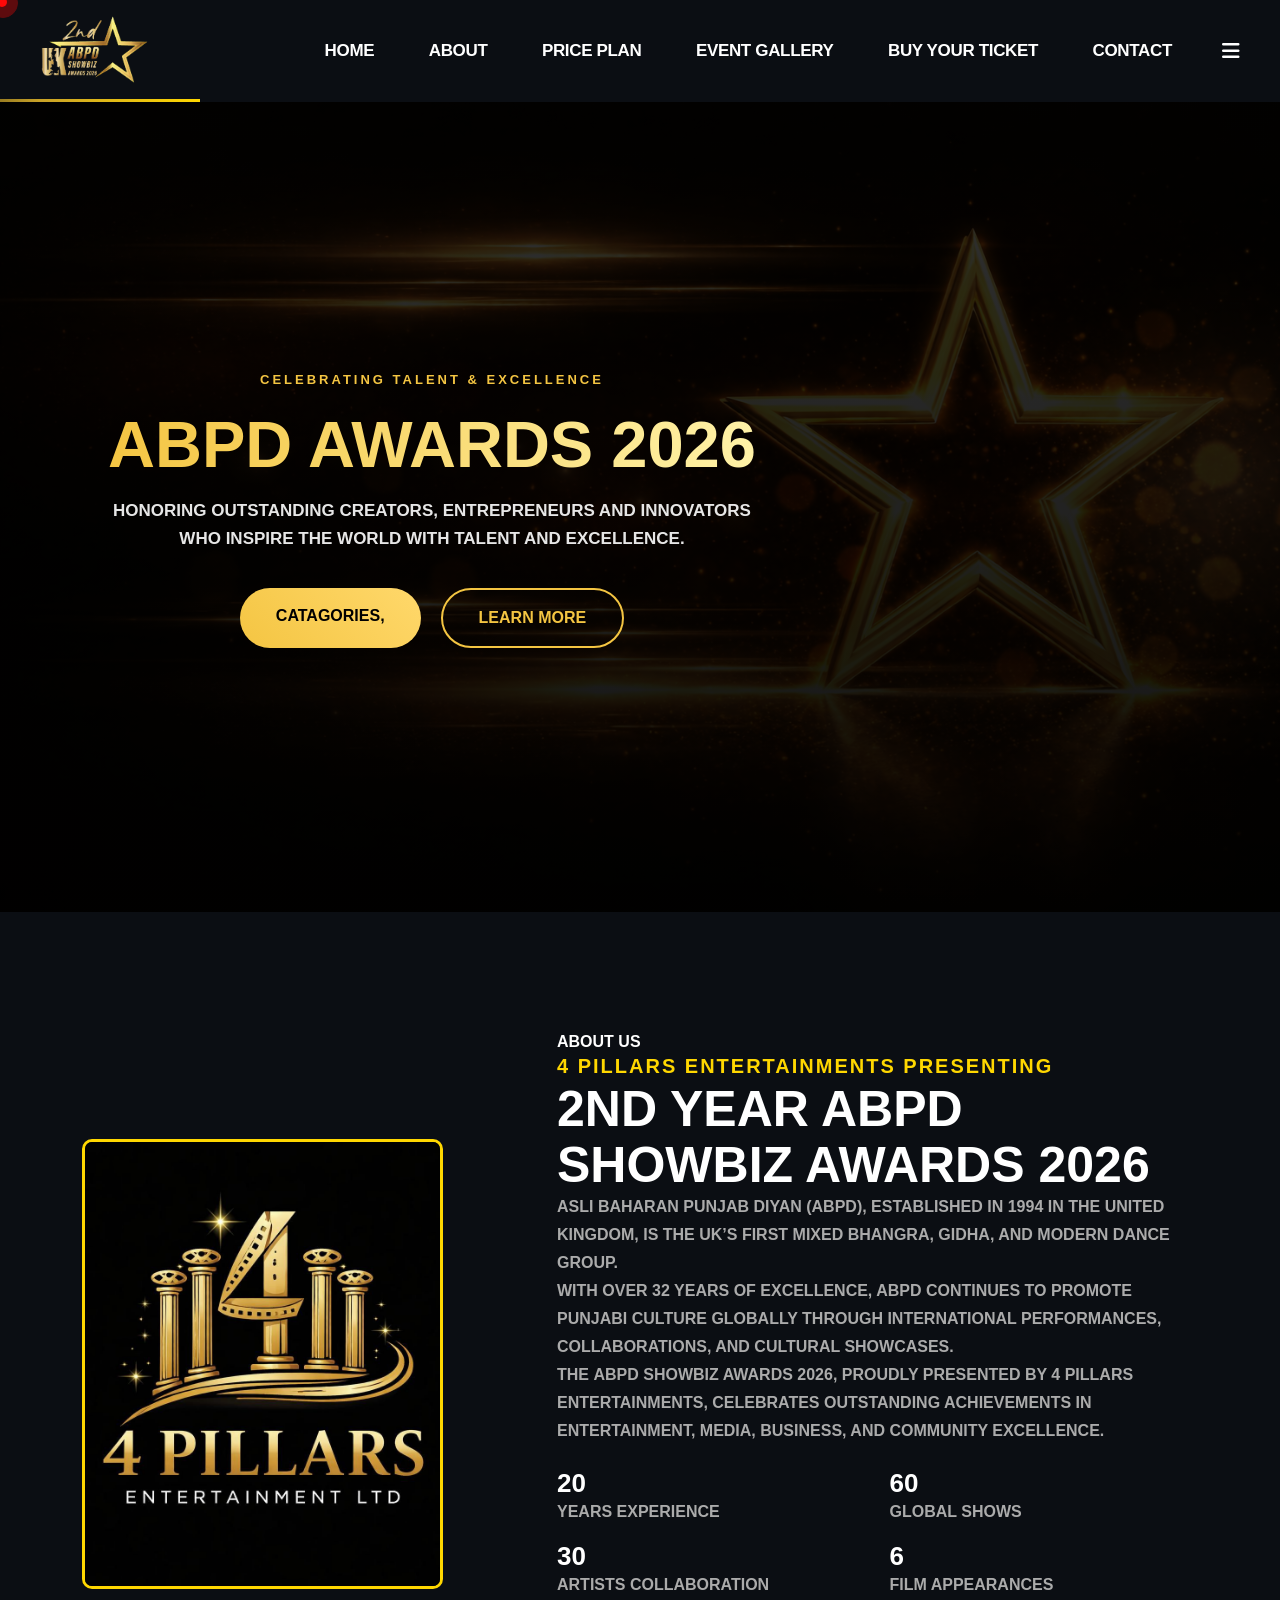
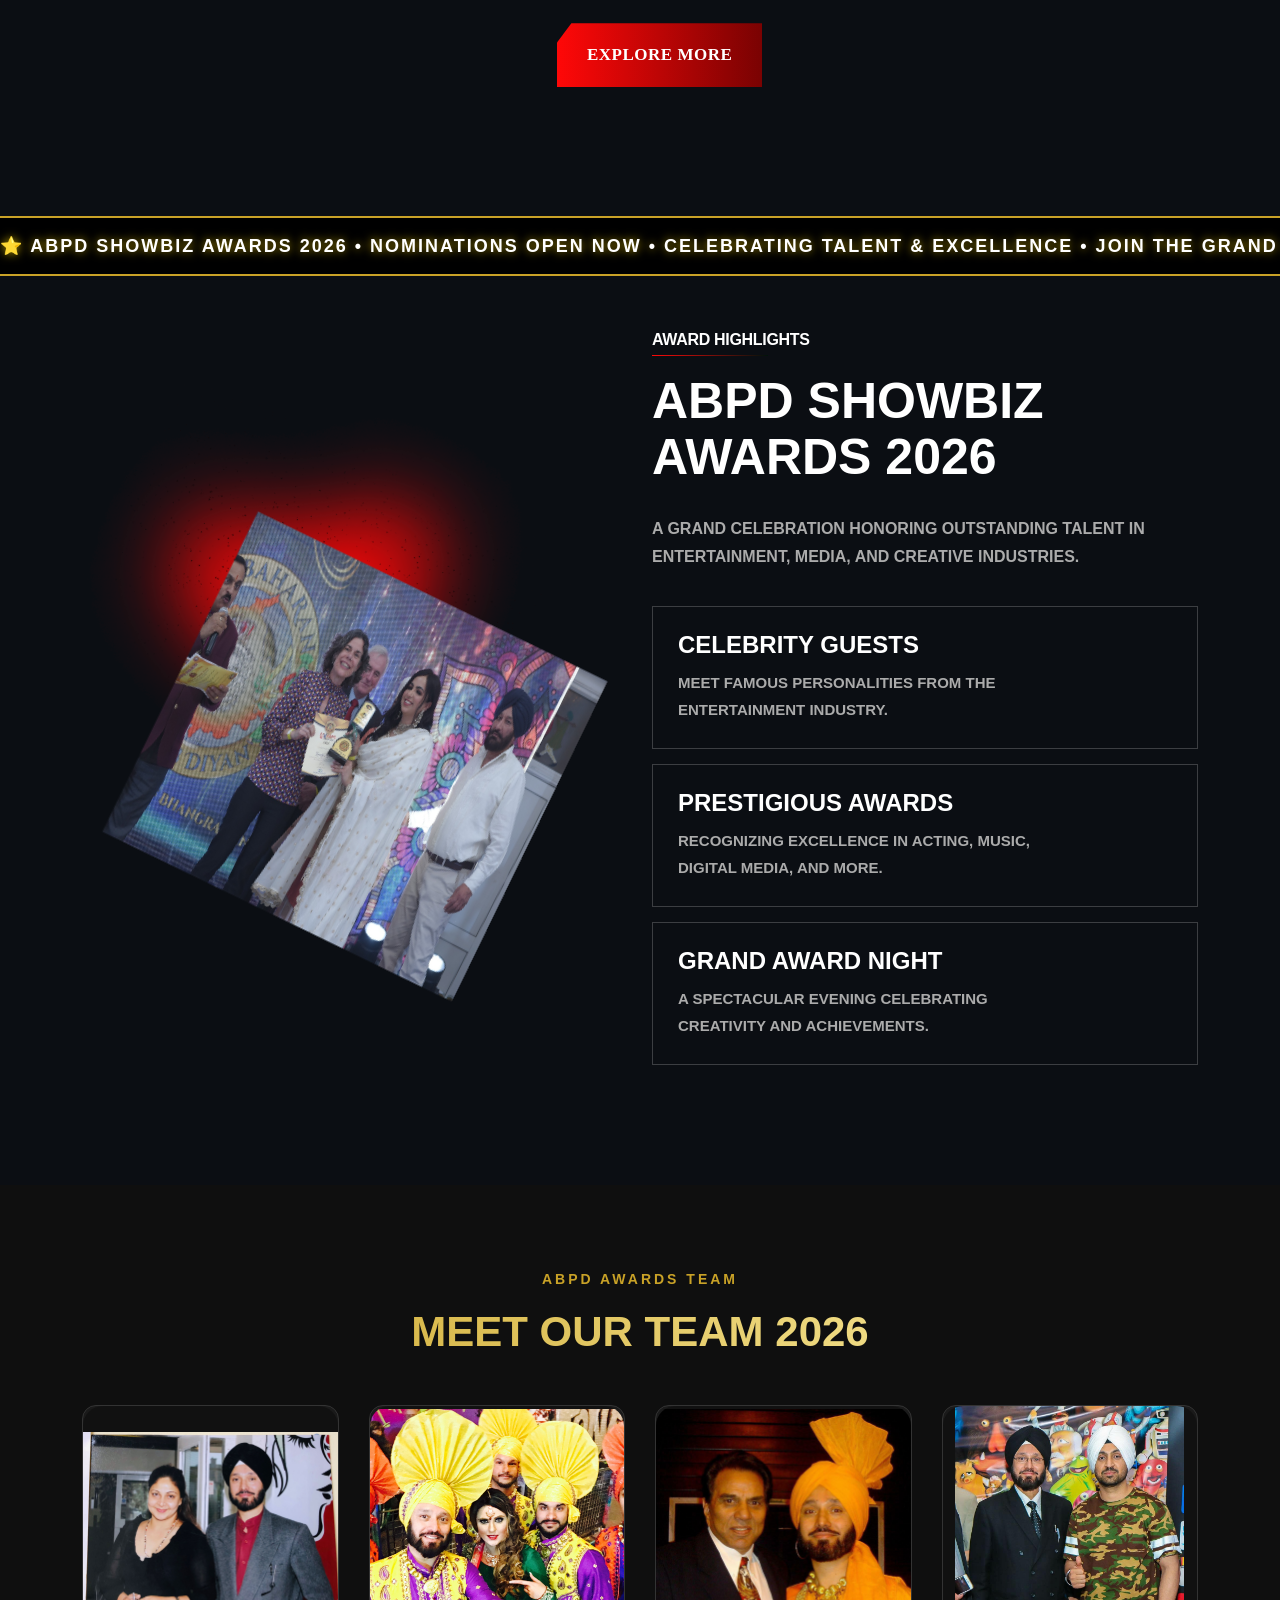
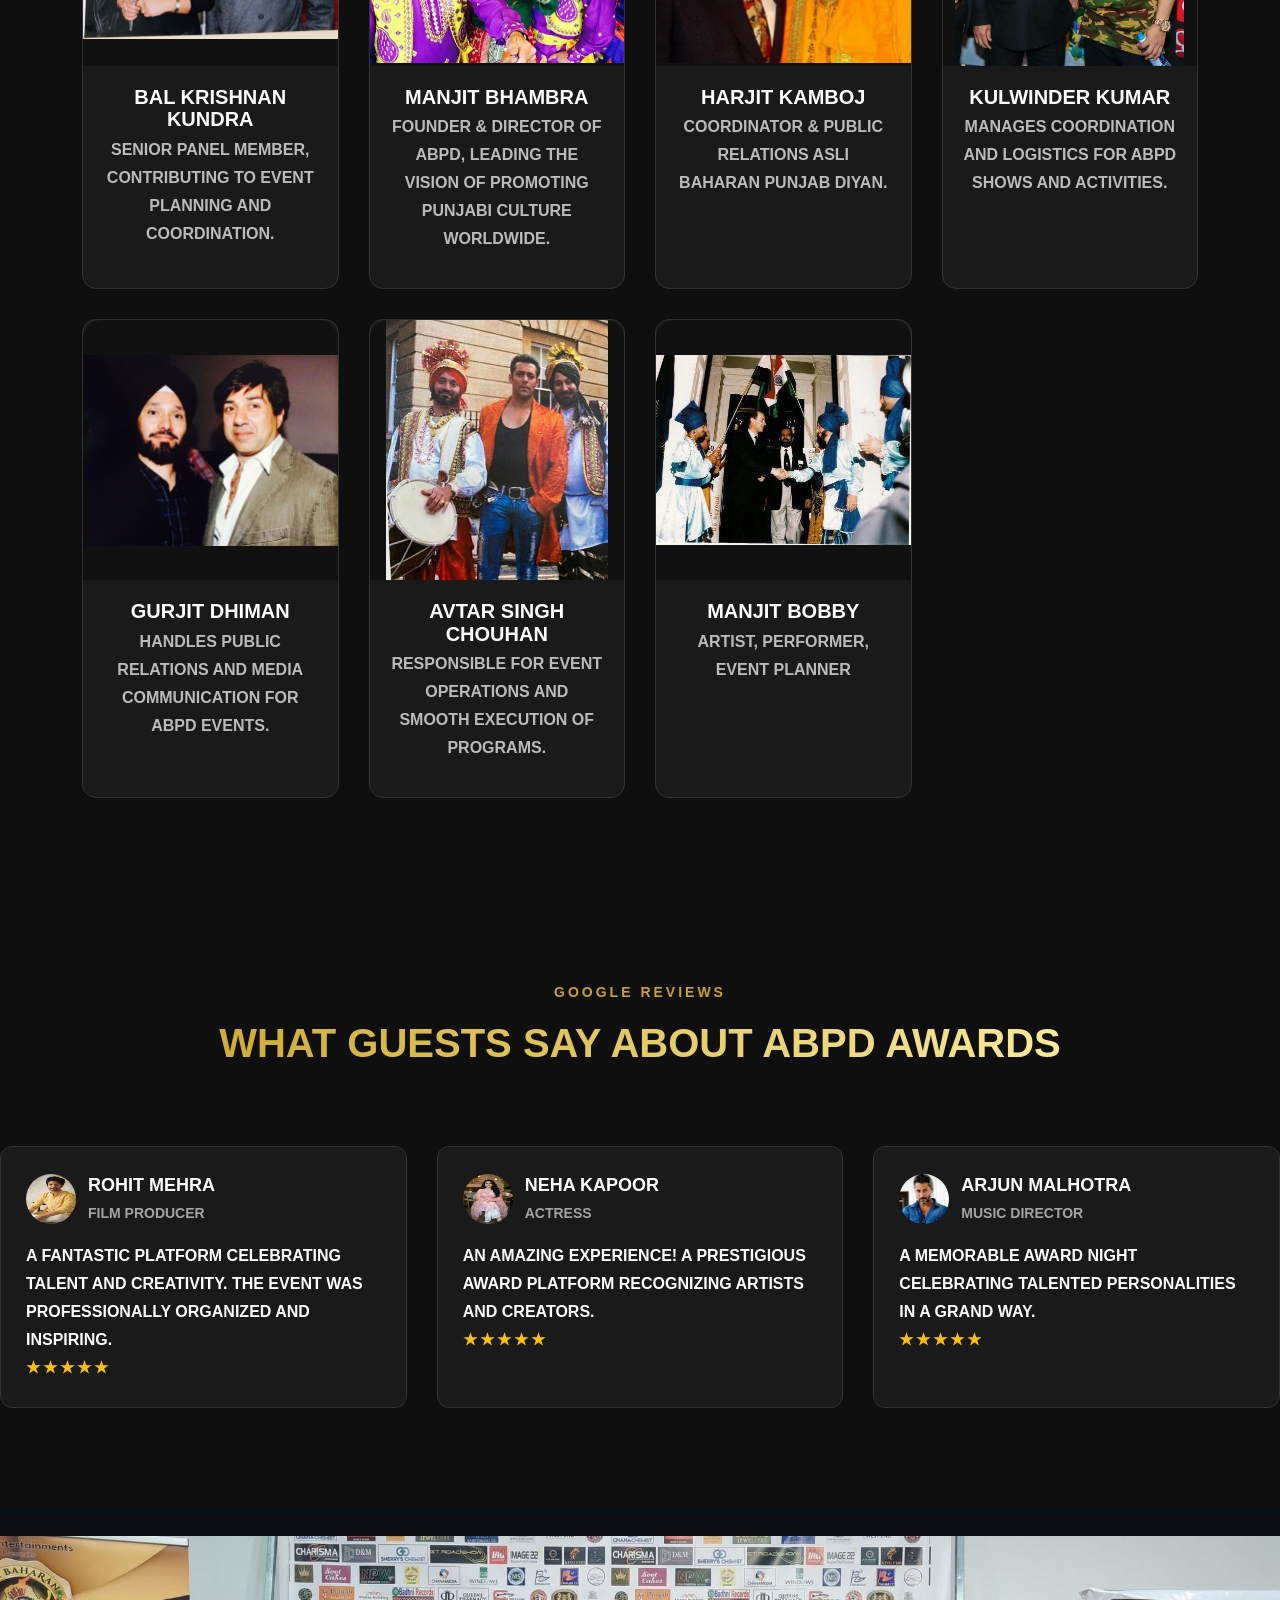
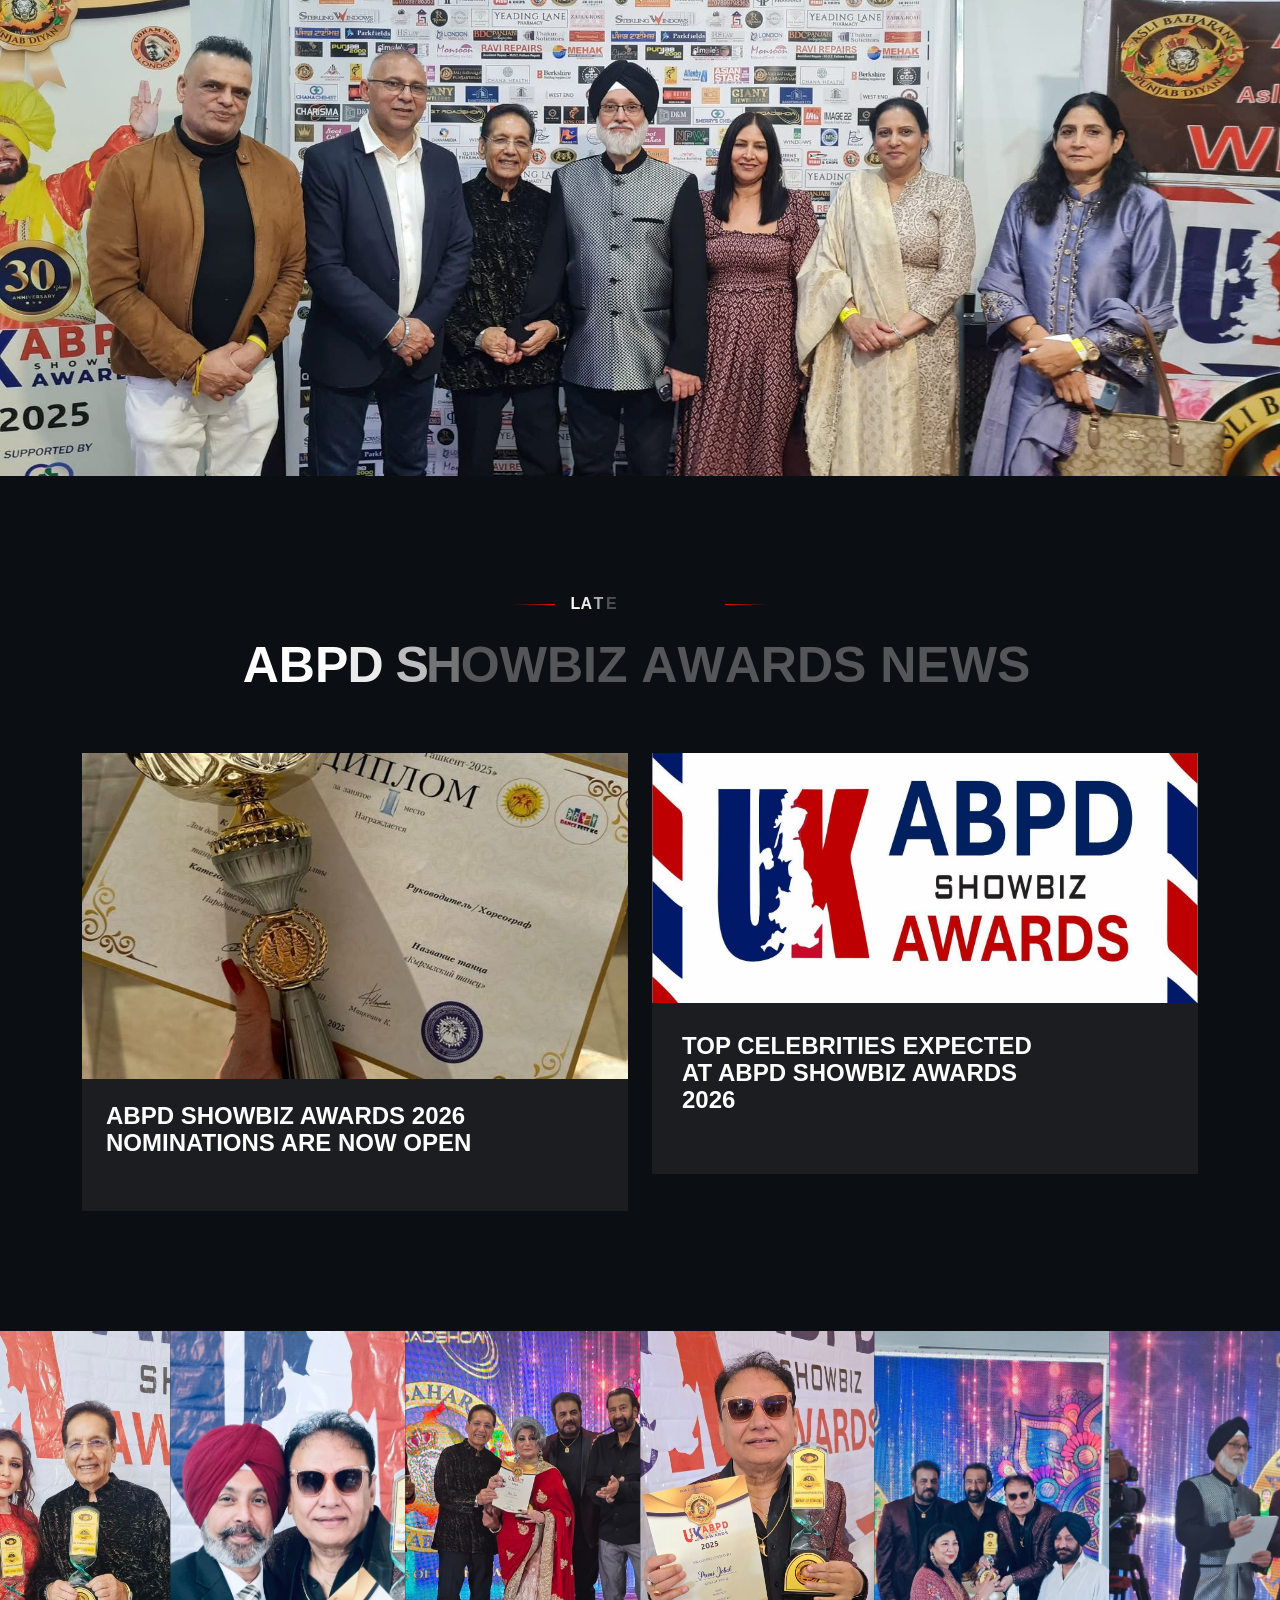
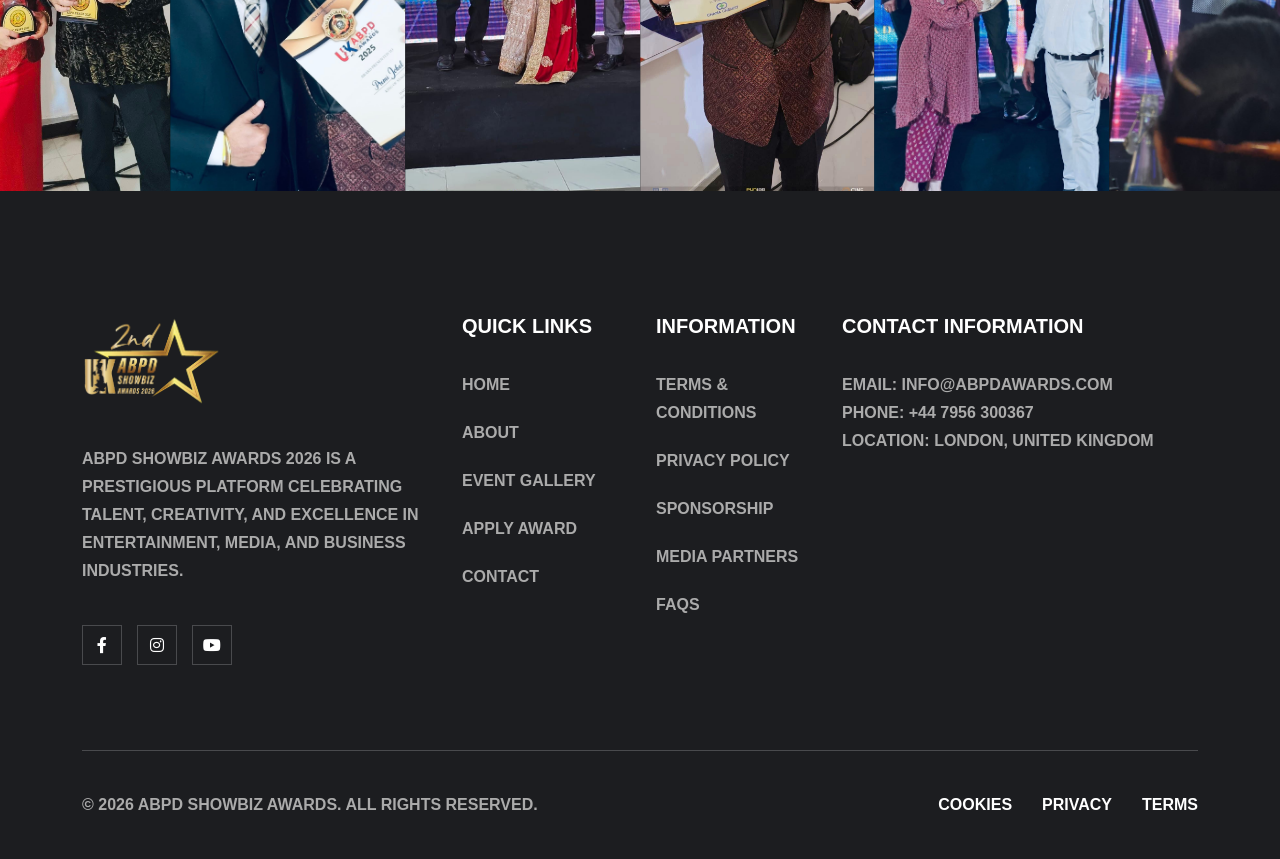
==== index.html @ 24ce49ab "first commit" ====
<!DOCTYPE html>
<html lang="en">
    <!--<< Header Area >>-->
    <head>
        <!-- ========== Meta Tags ========== -->
        <meta charset="UTF-8">
        <meta http-equiv="X-UA-Compatible" content="IE=edge">
        <meta name="viewport" content="width=device-width, initial-scale=1">
        <meta name="author" content="Gramentheme">
        <meta name="description" content="apbbd award 2026 HTML Template">
        <!-- ======== Page title ============ -->
        <title>ABPD Award 2026</title>
        <!--<< Favcion >>-->
        <link rel="shortcut icon" href="assets/img/po.png">
        <!--<< Bootstrap min.css >>-->
        <link rel="stylesheet" href="assets/css/bootstrap.min.css">
        <!--<< All Min Css >>-->
        <link rel="stylesheet" href="assets/css/all.min.css">
        <!--<< Animate.css >>-->
        <link rel="stylesheet" href="assets/css/animate.css">
        <!--<< Magnific Popup.css >>-->
        <link rel="stylesheet" href="assets/css/magnific-popup.css">
        <!--<< MeanMenu.css >>-->
        <link rel="stylesheet" href="assets/css/meanmenu.css">
        <!--<< Swiper Bundle.css >>-->
        <link rel="stylesheet" href="assets/css/swiper-bundle.min.css">
        <!--<< Nice Select.css >>-->
        <link rel="stylesheet" href="assets/css/nice-select.css">
        <!--<< Icomon.css >>-->
        <!-- <link rel="stylesheet" href="assets/css/icomon.css"> -->
        <!--<< Main.css >>-->
        <link rel="stylesheet" href="assets/css/main.css">
    </head>
    <body>

        <!-- GT Back To Top Start -->
        <button id="gt-back-top" class="gt-back-to-top show">
            <i class="fa-regular fa-arrow-up"></i>
        </button>

        <!-- GT MouseCursor Start -->
        <div class="mouseCursor cursor-outer"></div>
        <div class="mouseCursor cursor-inner"></div>
        
        <!-- Offcanvas Area Start -->
        <div class="fix-area">
            <div class="offcanvas__info">
                <div class="offcanvas__wrapper">
                    <div class="offcanvas__content">
                        <div class="offcanvas__top mb-5 d-flex justify-content-between align-items-center">
                            <div class="offcanvas__logo">
                                <a href="index.html">
                                    <img src="assets/img/op.png" alt="logo-img" style="width: 120px;">
                                </a>
                            </div>
                            <div class="offcanvas__close">
                                <button>
                                <i class="fas fa-times"></i>
                                </button>
                            </div>
                        </div>
                        <p class="text d-none d-xl-block">
                            Established in 1994 in the United Kingdom, ABPD is the UK’s first mixed Bhangra, Gidha, and Modern Dance group. For over 32 years, we have been promoting Punjabi culture across global platforms.
                        </p>
                        <div class="mobile-menu fix mb-3"></div>
                        <div class="offcanvas__contact">
                            <h4>Contact Info</h4>
                            <ul>
                                <li class="d-flex align-items-center">
                                    <div class="offcanvas__contact-icon">
                                        <i class="fal fa-map-marker-alt"></i>
                                    </div>
                                    <div class="offcanvas__contact-text">
                                        <a target="_blank" href="#">Location: London, United Kingdom</a>
                                    </div>
                                </li>
                                <li class="d-flex align-items-center">
                                    <div class="offcanvas__contact-icon mr-15">
                                        <i class="fal fa-envelope"></i>
                                    </div>
                                    <div class="offcanvas__contact-text">
                                        <a href="mailto:info@example.com"><span class="mailto:apbdaward@gmail.com
">apbdaward@gmail.com
</span></a>
                                    </div>
                                </li>
                            
                                <li class="d-flex align-items-center">
                                    <div class="offcanvas__contact-icon mr-15">
                                        <i class="far fa-phone"></i>
                                    </div>
                                    <div class="offcanvas__contact-text">
                                        <a href="tel:+447956300367">+44 7956 300367</a>
                                    </div>
                                </li>
                            </ul>
                            <div class="social-icon d-flex align-items-center">
                                <a href="#"><i class="fab fa-facebook-f"></i></a>
                                <a href="#"><i class="fab fa-youtube"></i></a>
                            </div>
                        </div>
                    </div>
                </div>
            </div>
        </div>
        <div class="offcanvas__overlay"></div>

        <!-- Header Section Start -->
<header id="header-sticky" class="header-1 header-2 header-3 train-border-bottom">
    <div class="container-fluid">
        <div class="mega-menu-wrapper">
            <div class="header-main">

                <!-- Logo -->
                <div class="logo">
                    <a href="index.html" class="header-logo">
                        <img src="assets/img/po.png" alt="APBD Award Logo" style="width: 110px;">
                    </a>
                </div>

                <!-- Menu -->
                <div class="header-right d-flex justify-content-end align-items-center mt-0">
                    <div class="mean__menu-wrapper">
                        <div class="main-menu">
                            <nav id="mobile-menu">
                                <ul>

                                    <li>
                                        <a href="index.html">Home</a>
                                    </li>

                                    <li>
                                        <a href="about.html">About </a>
                                    </li>

                                   

                                       <li>
                                        <a href="pricing.html">price plan </a>
                                    </li>

                                    <li>
                                        <a href="gallery.html">Event Gallery</a>
                                    </li>
                                      <li>
                                        <a href="aply.htm">Buy your ticket </a>
                                    </li>

                             

                                    <li>
                                        <a href="contact.html">Contact</a>
                                    </li>

                                </ul>
                            </nav>
                        </div>
                    </div>

                    <!-- Header Button -->
 <!-- Header Button -->
<div class="header-button">
    <a href="https://api.whatsapp.com/send?phone=+447956300367&text=Hello%20Team,%20I%20want%20to%20apply%20for%20the%20Applet%20Award!" 
       class="gt-theme-btn award-btn" target="_blank">
       Drop a message
    </a>
</div>
        <!-- Mobile Menu -->
                    <div class="header__hamburger d-xl-block my-auto">
                        <div class="sidebar__toggle">
                            <i class="fas fa-bars"></i>
                        </div>
                    </div>

                </div>
            </div>
        </div>
    </div>
</header>

<!-- APBD Awards Premium Hero Section -->

<section class="apbd-hero">

<div class="overlay"></div>

<div class="container">

<div class="hero-box">

<span class="hero-tag">Celebrating Talent & Excellence</span>

<h1>ABPD Awards 2026</h1>

<p>
Honoring outstanding creators, entrepreneurs and innovators
who inspire the world with talent and excellence.
</p>

<div class="hero-btns">

<a href="catgori.html" class="btn-gold">
Catagories,
</a>

<a href="about.html" class="btn-border">
Learn More
</a>

</div>

</div>

</div>

</section>



<style>

/* HERO SECTION */

.apbd-hero{

height:90vh;

display:flex;

align-items:center;

justify-content:center;

text-align:center;

background:url("assets/img/lp.png") center/cover no-repeat;

position:relative;

color:white;

}

/* OVERLAY */

.overlay{

position:absolute;

top:0;

left:0;

width:100%;

height:100%;

background:linear-gradient(180deg,#000000cc,#000000ee);

}

/* HERO BOX */

.hero-box{

position:relative;

max-width:700px;

padding:20px;

}

/* TAG */

.hero-tag{

color:#f4c542;

letter-spacing:3px;

text-transform:uppercase;

font-size:13px;

}

/* TITLE */

.hero-box h1{

font-size:65px;

margin:15px 0;

font-weight:800;

background:linear-gradient(90deg,#f4c542,#fff2a8);

-webkit-background-clip:text;

color:transparent;

}

/* TEXT */

.hero-box p{

opacity:.9;

font-size:17px;

margin-bottom:35px;

}

/* BUTTONS */

.hero-btns{

display:flex;

justify-content:center;

gap:20px;

flex-wrap:wrap;

}

/* GOLD BUTTON */

.btn-gold{

padding:14px 36px;

background:linear-gradient(45deg,#f4c542,#ffd86b);

border-radius:40px;

color:black;

font-weight:600;

text-decoration:none;

transition:.3s;

}

.btn-gold:hover{

transform:translateY(-4px);

box-shadow:0 12px 30px rgba(255,215,0,.4);

}

/* BORDER BUTTON */

.btn-border{

padding:14px 36px;

border:2px solid #f4c542;

border-radius:40px;

color:#f4c542;

text-decoration:none;

font-weight:600;

transition:.3s;

}

.btn-border:hover{

background:#f4c542;

color:black;

}

</style>




        
          </a>
<!-- GT About Section Start -->
<section id="about" class="gt-about-section fix section-padding">
    <div class="container">
        <div class="row g-4 align-items-center">

            <!-- Image -->
            <div class="col-lg-5">
                <div class="gt-about-image-2">
                    <img src="catgories/WhatsApp Image 2026-04-14 at 3.27.22 PM.jpeg" 
                         alt="ABPD" 
                         style="width:80%; height:450px; object-fit:cover; border:3px solid gold; border-radius:10px;">
                </div>
            </div>

            <!-- Content -->
            <div class="col-lg-7">
                <div class="gt-about-content">

                    <h6 class="subtitle text-uppercase">About Us</h6>

<!-- NEW LINE -->
<h5 style="color:gold; letter-spacing:2px;">
    4 PILLARS ENTERTAINMENTS PRESENTING
</h5>

<h2>2nd Year ABPD Showbiz Awards 2026</h2>

<p>
    Asli Baharan Punjab Diyan (ABPD), established in 1994 in the United Kingdom, 
    is the UK’s first mixed Bhangra, Gidha, and Modern Dance group.
</p>

<p>
    With over 32 years of excellence, ABPD continues to promote Punjabi culture 
    globally through international performances, collaborations, and cultural showcases.
</p>

<p>
    The <strong>ABPD Showbiz Awards 2026</strong>, proudly presented by 
    <strong>4 Pillars Entertainments</strong>, celebrates outstanding achievements 
    in entertainment, media, business, and community excellence.
</p>

                    <!-- Highlights -->
                   <div class="row mt-4">

    <div class="col-6">
        <div class="about-box">
            <h3 class="counter" data-target="32">0</h3>
            <p>Years Experience</p>
        </div>
    </div>

    <div class="col-6">
        <div class="about-box">
            <h3 class="counter" data-target="100">0</h3>
            <p>Global Shows</p>
        </div>
    </div>

    <div class="col-6 mt-3">
        <div class="about-box">
            <h3 class="counter" data-target="50">0</h3>
            <p>Artists Collaboration</p>
        </div>
    </div>

    <div class="col-6 mt-3">
        <div class="about-box">
            <h3 class="counter" data-target="10">0</h3>
            <p>Film Appearances</p>
        </div>
    </div>

</div>

                    <!-- Button -->
                    <div class="gt-about-btn mt-4">
                        <a href="about.html" class="gt-theme-btn golden-btn">
                            Explore More
                        </a>
                    </div>

                </div>
            </div>

        </div>
    </div>
</section>
<script>
const counters = document.querySelectorAll('.counter');
let started = false;

function startCounter() {
    counters.forEach(counter => {
        const target = +counter.getAttribute('data-target');
        let count = 0;

        const updateCounter = () => {
            const increment = target / 100;

            if (count < target) {
                count += increment;
                counter.innerText = Math.ceil(count);
                setTimeout(updateCounter, 20);
            } else {
                counter.innerText = target + "+";
            }
        };

        updateCounter();
    });
}

// Run when section visible
window.addEventListener('scroll', () => {
    const section = document.querySelector('#about');
    const sectionTop = section.offsetTop - window.innerHeight + 100;

    if (window.scrollY > sectionTop && !started) {
        startCounter();
        started = true;
    }
});
</script>
      <div class="award-marquee">
   
<!-- APBD Awards Modern Ticker -->

<div class="award-ticker">
    <div class="ticker-track">

        ⭐ ABPD SHOWBIZ AWARDS 2026 • NOMINATIONS OPEN NOW • 
        CELEBRATING TALENT & EXCELLENCE • JOIN THE GRAND AWARD NIGHT ⭐

        ⭐ ABPD SHOWBIZ AWARDS 2026 • NOMINATIONS OPEN NOW • 
        CELEBRATING TALENT & EXCELLENCE • JOIN THE GRAND AWARD NIGHT ⭐

    </div>
</div>



<style>

/* TICKER BAR */

.award-ticker{

background:#000;

border-top:2px solid #c9a227;

border-bottom:2px solid #c9a227;

overflow:hidden;

white-space:nowrap;

}


/* TEXT TRACK */

.ticker-track{

display:inline-block;

padding:14px 0;

font-size:18px;

font-weight:600;

letter-spacing:2px;

color:#ffffff;

text-transform:uppercase;

animation:ticker 18s linear infinite;

}


/* ANIMATION */

@keyframes ticker{

0%{

transform:translateX(0);

}

100%{

transform:translateX(-50%);

}

}


/* GOLD GLOW */

.ticker-track{

text-shadow:0 0 10px rgba(255,215,0,0.7);

}
/* Remove mobile menu animation */
.mean-container .mean-nav {
    transition: none !important;
    transform: none !important;
    left: 0 !important;
}

/* If sidebar menu is used */
.sidebar__area,
.mobile-menu,
.mean-nav ul {
    transition: none !important;
    transform: none !important;
}

/* Remove sliding effect from hamburger menu */
.sidebar__wrapper {
    transform: none !important;
    transition: none !important;
}
</style>

       <br><br>
       <!-- GT Top Feature Section Start -->
<section class="gt-top-feature-section fix section-padding pt-0">
    <div class="container">
        <div class="gt-top-feature-wrapper">
            <div class="row g-4 align-items-center">

                <div class="col-lg-6">
                    <div class="gt-top-feature-image rotatedscal">
                        <img src="assets/img/WhatsApp Image 2026-03-19 at 9.29.00 PM.jpeg" alt="ABPD Showbiz Awards" style=" height: 500px; width:100%">
                        <div class="gt-bg-shape">
                            <img src="assets/img/home-3/ellipse-bg.png" alt="img">
                        </div>
                    </div>
                </div>

                <div class="col-lg-6">
                    <div class="gt-top-feature-content">

                        <div class="gt-section-title mb-0">
                            <h6 class="subtitle text-uppercase">
                                Award Highlights
                            </h6>

                            <h2>
                                ABPD SHOWBIZ AWARDS 2026
                            </h2>
                        </div>

                        <p class="gt-feature-text">
                            A grand celebration honoring outstanding talent in entertainment,
                            media, and creative industries.
                        </p>

                        <ul class="gt-feature-icon">

                            <li>
                                <div class="gt-content">
                                    <h3>Celebrity Guests</h3>
                                    <p>
                                        Meet famous personalities from the entertainment industry.
                                    </p>
                                </div>
                            </li>

                            <li>
                                <div class="gt-content">
                                    <h3>Prestigious Awards</h3>
                                    <p>
                                        Recognizing excellence in acting, music, digital media, and more.
                                    </p>
                                </div>
                            </li>

                            <li>
                                <div class="gt-content">
                                    <h3>Grand Award Night</h3>
                                    <p>
                                        A spectacular evening celebrating creativity and achievements.
                                    </p>
                                </div>
                            </li>

                        </ul>

                    </div>
                </div>

            </div>
        </div>
    </div>
</section>

<!-- APBD Awards Team Section -->

<section class="apbd-team-section">
<div class="container">

<div class="team-title">
<span>ABPD Awards Team</span>
<h2>Meet Our Team 2026</h2>
</div>

<div class="team-grid">

<!-- MEMBER 1 -->
<div class="team-card">
<div class="team-img">
<img src="teamimg/p1.jpeg">
</div>
<div class="team-info">
<h3>Bal Krishnan Kundra</h3>
<p>Senior Panel Member, contributing to event planning and coordination.</p>
</div>
</div>

<div class="team-card">
<div class="team-img">
<img src="teamimg/WhatsApp Image 2026-03-30 at 9.03.07 PM.jpeg">
</div>
<div class="team-info">
<h3>Manjit Bhambra</h3>
<p>Founder & Director of ABPD, leading the vision of promoting Punjabi culture worldwide.</p>
</div>
</div>

<div class="team-card">
<div class="team-img">
<img src="teamimg/WhatsApp Image 2026-03-30 at 9.03.07 PM (1).jpeg">
</div>
<div class="team-info">
<h3>Harjit Kamboj </h3>
<p>Coordinator & Public Relations
Asli Baharan punjab diyan.</p>
</div>
</div>

<!-- MEMBER 5 -->
<div class="team-card">
<div class="team-img">
<img src="teamimg/WhatsApp Image 2026-03-30 at 9.03.07 PM (2).jpeg">
</div>
<div class="team-info">
<h3>Kulwinder Kumar</h3>
<p>Manages coordination and logistics for ABPD shows and activities.</p>
</div>
</div>

<!-- MEMBER 3 -->
<div class="team-card">
<div class="team-img">
<img src="teamimg/WhatsApp Image 2026-03-30 at 9.03.07 PM (3).jpeg">
</div>
<div class="team-info">
<h3>Gurjit Dhiman</h3>
<p>Handles public relations and media communication for ABPD events.</p>
</div>
</div>

<!-- MEMBER 4 -->
<div class="team-card">
<div class="team-img">
<img src="teamimg/WhatsApp Image 2026-03-30 at 9.03.07 PM (4).jpeg">
</div>
<div class="team-info">
<h3>Avtar Singh Chouhan</h3>
<p>Responsible for event operations and smooth execution of programs.</p>
</div>
</div>


<!-- MEMBER 2 -->
<div class="team-card">
<div class="team-img">
<img src="teamimg/WhatsApp Image 2026-03-30 at 9.03.07 PM (5).jpeg">
</div>
<div class="team-info">
<h3>Manjit Bobby</h3>
<p>Artist, Performer, Event Planner</p>
</div>
</div>
</div>
</div>
</section>

<style>

/* TEAM SECTION */

.apbd-team-section{

padding:80px 0;

background:#0f0f0f;

color:white;

text-align:center;

}

.team-title span{

color:#c9a227;

letter-spacing:3px;

text-transform:uppercase;

font-size:14px;

}

.team-title h2{

font-size:42px;

margin:15px 0 50px;

background:linear-gradient(90deg,#c9a227,#fff2a8);

-webkit-background-clip:text;

color:transparent;

}


/* GRID */

.team-grid{

display:grid;

grid-template-columns:repeat(auto-fit,minmax(250px,1fr));

gap:30px;

}


/* CARD */

.team-card{

background:#1a1a1a;

border-radius:14px;

overflow:hidden;

border:1px solid #333;

transition:.4s;

}

.team-card:hover{

border-color:#c9a227;

transform:translateY(-10px);

}

@media (max-width: 768px) {
  .team-img {
    height: 220px; /* thoda adjust mobile ke liye */
  }
}
.team-img {
  width: 100%;
  height: 260px; /* fixed height */
  display: flex;
  align-items: center;
  justify-content: center;
  background: #111; /* black bg for empty space */
  overflow: hidden;
  border-top-left-radius: 20px;
  border-top-right-radius: 20px;
}

.team-img img {
  width: 100%;
  height: 100%;
  object-fit: contain; /* 🔥 IMPORTANT - full image show */
}
/* INFO */

.team-info{

padding:20px;

}

.team-info h3{

font-size:20px;

margin-bottom:5px;

}

.team-info p{

opacity:.7;

margin-bottom:15px;

}


/* SOCIAL */

.team-social a{

margin:0 8px;

color:#c9a227;

font-size:16px;

transition:.3s;

}

.team-social a:hover{

color:white;

}

</style>


        

<!-- Google Reviews Section -->

<section class="apbd-reviews">

<div class="container">

<div class="review-title">

<span>Google Reviews</span>

<h2>What Guests Say About ABPD Awards</h2>

<div class="google-rating">


</div>

</div>

</div>



<div class="review-grid">

<!-- Review 1 -->

<div class="review-card">

<div class="review-user">

<img src="_ (1).jpeg">

<div>
<h4>Rohit Mehra</h4>
<span>Film Producer</span>
</div>

</div>

<p>
A fantastic platform celebrating talent and creativity.
The event was professionally organized and inspiring.
</p>

<div class="stars">★★★★★</div>

</div>



<!-- Review 2 -->

<div class="review-card">

<div class="review-user">

<img src="Avni Patel 💖 🥰 🧿 🦋.jpeg">

<div>
<h4>Neha Kapoor</h4>
<span>Actress</span>
</div>

</div>

<p>
An amazing experience! A prestigious award platform
recognizing artists and creators.
</p>

<div class="stars">★★★★★</div>

</div>



<!-- Review 3 -->

<div class="review-card">

<div class="review-user">

<img src="Tarun Arora.jpeg">

<div>
<h4>Arjun Malhotra</h4>
<span>Music Director</span>
</div>

</div>

<p>
A memorable award night celebrating talented personalities
in a grand way.
</p>

<div class="stars">★★★★★</div>

</div>

</div>

</div>

</section>



<style>

/* SECTION */

.apbd-reviews{

background:#0f0f0f;

color:white;

padding:100px 0;

text-align:center;

}


/* TITLE */

.review-title span{

color:#c9a227;

letter-spacing:3px;

text-transform:uppercase;

font-size:14px;

}

.review-title h2{

font-size:40px;

margin:15px 0 30px;

background:linear-gradient(90deg,#c9a227,#fff2a8);

-webkit-background-clip:text;

color:transparent;

}


/* GOOGLE RATING */

.google-rating{

display:flex;

justify-content:center;

align-items:center;

gap:15px;

margin-bottom:50px;

}

.google-rating img{

width:40px;

}

.rating-text{

text-align:left;

}

.stars{

color:#ffc107;

letter-spacing:3px;

}


/* GRID */

.review-grid{

display:grid;

grid-template-columns:repeat(auto-fit,minmax(280px,1fr));

gap:30px;

}


/* CARD */

.review-card{

background:#1a1a1a;

padding:25px;

border-radius:12px;

border:1px solid #333;

text-align:left;

transition:.4s;

}

.review-card:hover{

border-color:#c9a227;

transform:translateY(-8px);

}


/* USER */

.review-user{

display:flex;

align-items:center;

gap:12px;

margin-bottom:15px;

}

.review-user img{

width:50px;

height:50px;

border-radius:50%;

}

.review-user h4{

margin:0;

font-size:18px;

}

.review-user span{

opacity:.6;

font-size:14px;

}

</style>


    <br>
      <section class="hero-section">
  <img src="assets/img/WhatsApp Image 2026-03-14 at 2.55.17 PM (1).jpeg" alt="Banner">
</section>

<style>
.hero-section{
    width:100%;
    height:60vh;
    overflow:hidden;
    background:#000;
}

.hero-section img{
    width:100%;
    height:100%;
    object-fit:cover;
    display:block;
}

/* Mobile Fix */
@media (max-width: 768px){
    .hero-section{
        height:auto;
    }

    .hero-section img{
        height:auto;
        object-fit:contain;
    }
}

</style>
        <!-- GT News Section Start -->
<section class="gt-news-section-3 fix section-padding">
    <div class="container">
        <div class="gt-section-title-2 text-center">
            <h6 class="subtitle tz-sub-tilte tz-sub-anim text-uppercase tx-subTitle">
                Latest Updates
            </h6>
            <h2 class="tx-title sec_title tz-itm-title tz-itm-anim">
                ABPD Showbiz Awards News
            </h2>
        </div>

        <div class="row">

            <!-- Main News -->
            <div class="col-lg-6 wow fadeInUp" data-wow-delay=".3s">
                <div class="gt-news-left-items">
                    <div class="gt-news-image">
                        <img src="reward.jpeg" alt="img">
                    </div>

                    <div class="gt-news-content">
                       

                        <h3>
                            <a href="news-details.html">
                                ABPD Showbiz Awards 2026 Nominations Are Now Open
                            </a>
                        </h3>

                       
                    </div>
                </div>
            </div>

            <div class="col-lg-6">
                <div class="gt-news-right-items">

                    <!-- News 2 -->
                    <div class="gt-news-box-items wow fadeInUp" data-wow-delay=".3s">
                        <div class="gt-news-image">
                            <img src="assets/img/WhatsApp Image 2026-03-14 at 2.51.25 PM.jpeg" alt="img">
                        </div>

                        <div class="gt-news-content">
                            
                            <h3>
                                <a href="news-details.html">
                                    Top Celebrities Expected at ABPD Showbiz Awards 2026
                                </a>
                            </h3>

                           
                        </div>
                    </div>

                   
                </div>
            </div>

        </div>
    </div>
</section>
    
        
       
         <!-- GT Instagram Section Start -->
         <div class="gt-instagram-section-3 fix">
            <div class="swiper gt-instagram-slider">
                <div class="swiper-wrapper">
                    <div class="swiper-slide">
                        <div class="gt-instagram-image style-2">
                            <img src="assets/img/WhatsApp Image 2026-03-14 at 2.55.12 PM.jpeg" alt="img">
                            <a href="https://www.instagram.com/abpdawardsuk?igsh=MWI0eXQzZTQ1ZG11dg%3D%3D&utm_source=qr" class="gt-icon">
                                <i class="fa-brands fa-instagram"></i>
                            </a>
                        </div>
                    </div>
                    <div class="swiper-slide">
                        <div class="gt-instagram-image style-2">
                            <img src="assets/img/WhatsApp Image 2026-03-14 at 2.55.18 PM (1).jpeg" alt="img" >
                            <a href="https://www.instagram.com/abpdawardsuk?igsh=MWI0eXQzZTQ1ZG11dg%3D%3D&utm_source=qr" class="gt-icon">
                                <i class="fa-brands fa-instagram"></i>
                            </a>
                        </div>
                    </div>
                    <div class="swiper-slide">
                        <div class="gt-instagram-image style-2">
                            <img src="assets/img/WhatsApp Image 2026-03-14 at 2.55.18 PM.jpeg" alt="img" >
                            <a href="https://www.instagram.com/abpdawardsuk?igsh=MWI0eXQzZTQ1ZG11dg%3D%3D&utm_source=qr" class="gt-icon">
                                <i class="fa-brands fa-instagram"></i>
                            </a>
                        </div>
                    </div>
                    <div class="swiper-slide">
                        <div class="gt-instagram-image style-2">
                            <img src="assets/img/WhatsApp Image 2026-03-14 at 2.55.17 PM (4).jpeg" alt="img" >
                            <a href="https://www.instagram.com/abpdawardsuk?igsh=MWI0eXQzZTQ1ZG11dg%3D%3D&utm_source=qr" class="gt-icon">
                                <i class="fa-brands fa-instagram"></i>
                            </a>
                        </div>
                    </div>
                    <div class="swiper-slide">
                        <div class="gt-instagram-image style-2">
                            <img src="assets/img/WhatsApp Image 2026-03-14 at 2.55.17 PM (5).jpeg" alt="img" >
                            <a href="https://www.instagram.com/abpdawardsuk?igsh=MWI0eXQzZTQ1ZG11dg%3D%3D&utm_source=qr" class="gt-icon">
                                <i class="fa-brands fa-instagram"></i>
                            </a>
                        </div>
                    </div>
                   
                    <div class="swiper-slide">
                        <div class="gt-instagram-image style-2">
                            <img src="assets/img/WhatsApp Image 2026-03-14 at 2.55.17 PM (6).jpeg" alt="img" >
                            <a href="https://www.instagram.com/abpdawardsuk?igsh=MWI0eXQzZTQ1ZG11dg%3D%3D&utm_source=qr" class="gt-icon">
                                <i class="fa-brands fa-instagram"></i>
                            </a>
                        </div>
                    </div>
                </div>
            </div>
         </div>
<style>.gt-instagram-image{
width:100%;
height:460px;
overflow:hidden;
}

.gt-instagram-image img{
width:100%;
height:100%;
object-fit:cover;
display:block;
} 
.gt-instagram-image {
  width: 100%;
  height: 460px;
}

@media (max-width: 768px) {
  .gt-instagram-image {
    height: 500px;
  }
}
</style>

    
            <!-- GT Footer Section Start -->
<footer class="gt-footer-section section-bg">
    <div class="container">
        <div class="gt-footer-widget-wrapper">
            <div class="row justify-content-between">

                <!-- Logo + About -->
                <div class="col-xl-4 col-lg-6 col-md-12 wow fadeInUp" data-wow-delay=".2s">
                    <div class="gt-footer-widget-items">
                        <div class="gt-widget-head">
                            <a href="index.html" class="gt-footer-logo">
                                <img src="assets/img/po.png" alt="ABPD Showbiz Awards" style="width: 140px;" >
                            </a>
                        </div>

                        <div class="gt-footer-content">
                            <p>
                                ABPD Showbiz Awards 2026 is a prestigious platform celebrating 
                                talent, creativity, and excellence in entertainment, media, 
                                and business industries.
                            </p>

                           <div class="gt-social-icon d-flex align-items-center">
    <a href="https://www.facebook.com/profile.php?id=61577562353185"><i class="fab fa-facebook-f"></i></a>
    <a href="https://www.instagram.com/abpdawardsuk?igsh=MWI0eXQzZTQ1ZG11dg%3D%3D&utm_source=qr"><i class="fa-brands fa-instagram"></i></a>
    <a href="https://youtube.com/@manjitbhambra-l3x?si=s6F2L0liNXl7oRLs"><i class="fab fa-youtube"></i></a>
</div>
                        </div>
                    </div>
                </div>

              <!-- Quick Links -->
<div class="col-xl-2 col-lg-3 col-md-6 col-sm-6 wow fadeInUp" data-wow-delay=".4s">
    <div class="gt-footer-widget-items">

        <div class="gt-widget-head">
            <h5>Quick Links</h5>
        </div>

        <ul class="gt-list-area">
            <li><a href="index.html">Home</a></li>
            <li><a href="about.html">About</a></li>
            <li><a href="gallery.html">Event Gallery</a></li>
            <li><a href="nomination.html">Apply Award</a></li>
            <li><a href="contact.html">Contact</a></li>
        </ul>

    </div>
</div>

                <!-- Information -->
                <div class="col-xl-2 ps-lg-3 col-lg-3 col-md-6 col-sm-6 wow fadeInUp" data-wow-delay=".6s">
                    <div class="gt-footer-widget-items">
                        <div class="gt-widget-head">
                            <h5>Information</h5>
                        </div>

                        <ul class="gt-list-area">
                            <li><a href="#">Terms & Conditions</a></li>
                            <li><a href="#">Privacy Policy</a></li>
                            <li><a href="#">Sponsorship</a></li>
                            <li><a href="#">Media Partners</a></li>
                            <li><a href="#">FAQs</a></li>
                        </ul>
                    </div>
                </div>

                <!-- Contact + Map -->
                <div class="col-xl-4 col-lg-4 col-md-6 col-sm-6 wow fadeInUp" data-wow-delay=".8s">
                    <div class="gt-footer-widget-items">
                        <div class="gt-widget-head">
                            <h5>Contact Information</h5>
                        </div>

                        <div class="gt-footer-content">
                            <p>Email: info@abpdawards.com</p>
                            <p>Phone: +44 7956 300367</p>
                            <p>Location: London, United Kingdom</p>
                        </div>

                        <!-- UK Map -->
                        <div class="footer-map mt-3">
                            <iframe 
                                src="https://www.google.com/maps?q=London,UK&output=embed"
                                width="100%" 
                                height="200" 
                                style="border:0;" 
                                loading="lazy">
                            </iframe>
                        </div>

                    </div>
                </div>

            </div>
        </div>

        <!-- Footer Bottom -->
        <div class="footer-bottom wow fadeInUp" data-wow-delay=".3s">
            <div class="footer-wrapper">
                <p>© 2026 ABPD Showbiz Awards. All Rights Reserved.</p>

                <ul class="gt-footer-list">
                    <li><a href="#">Cookies</a></li>
                    <li><a href="#">Privacy</a></li>
                    <li><a href="#">Terms</a></li>
                </ul>
            </div>
        </div>
    </div>
</footer>
            </div>
        </div>
        
        
          
        <!--<< All JS Plugins >>-->
        <script src="assets/js/jquery-3.7.1.min.js"></script>
        <!--<< Viewport Js >>-->
        <script src="assets/js/viewport.jquery.js"></script>
        <!--<< Bootstrap Js >>-->
        <script src="assets/js/bootstrap.bundle.min.js"></script>
        <!--<< nice-selec Js >>-->
        <script src="assets/js/jquery.nice-select.min.js"></script>
        <!--<< Waypoints Js >>-->
        <script src="assets/js/jquery.waypoints.js"></script>
        <!--<< Counterup Js >>-->
        <script src="assets/js/jquery.counterup.min.js"></script>
        <!--<< Swiper Slider Js >>-->
        <script src="assets/js/swiper-bundle.min.js"></script>
        <!--<< MeanMenu Js >>-->
        <script src="assets/js/jquery.meanmenu.min.js"></script>
        <!--<< Magnific Popup Js >>-->
        <script src="assets/js/jquery.magnific-popup.min.js"></script>
        
        <!--<< Gsap Animation Js >>-->
        <script src="assets/js/gsap.js"></script>
        <script src="assets/js/gsap-scroll-to-plugin.js"></script>
        <script src="assets/js/gsap-scroll-smoother.js"></script>
        <script src="assets/js/gsap-scroll-trigger.js"></script>
        <!--<< SplitText Js >>-->
        <script src="assets/js/SplitText.min.js"></script>
        <!--<< splitType Js >>-->
        <script src="assets/js/splitType.js"></script>
        <!--<< script-gsap Js >>-->
        <script src="assets/js/script-gsap.js"></script>
        
        <!--<< Wow Animation Js >>-->
        <script src="assets/js/wow.min.js"></script>
        <!--<< Main.js >>-->
        <script src="assets/js/main.js"></script>
    </body>
</html>
<style>.award-btn{
    background: linear-gradient(45deg,#d4af37,#ffd700,#b8962e);
    color: #000000;
    font-weight: 600;
    border-radius: 6px;
    padding: 12px 28px;
    text-transform: uppercase;
    transition: 0.4s;
}
.train-border-bottom{
    position: relative;
}

/* नीचे चलती हुई गोल्डन लाइन */
.train-border-bottom::after{
    content: "";
    position: absolute;
    bottom: 0;
    left: -120px; /* लाइन की शुरुआत बॉर्डर के बाहर से */
    width: 320px;  /* लाइन की लंबाई */
    height: 3px;   /* लाइन की मोटाई */
    background: linear-gradient(90deg, transparent, #c9a227, #ffd700);
    animation: trainMoveBottom 4s linear infinite;
}

@keyframes trainMoveBottom{
    0%{
        left: -120px;
    }
    100%{
        left: 100%;
    }
}
.award-btn{
    background: linear-gradient(45deg,#d4af37,#ffd700);
    color:#000;
    padding:12px 28px;
    border-radius:6px;
    font-weight:600;
    text-transform:uppercase;
    letter-spacing:1px;
    display:inline-block;
    transition:0.3s;
}

.award-btn:hover{
    background:#000;
    color:#ffd700;
    border:1px solid #ffd700;
}.          
.golden-btn{
    background: linear-gradient(45deg,#d4af37,#ffd700,#c9a227);
    color: #000;
    font-weight: 600;
    border-radius: 6px;
    padding: 12px 30px;
    text-transform: uppercase;
    transition: 0.3s ease;
}

.golden-btn:hover{
    background: linear-gradient(45deg,#ffd700,#d4af37);
    color: #000;
}
.award-btn:hover{
    background: linear-gradient(45deg,#ffd700,#d4af37);
    color: #000;
}</style>
---- assets/css/main.css ----
/*
Theme Name: Xports 
Author: Gramentheme
Author URI: https://themeforest.net/user/Gramentheme/portfolio
Description: Xports - Gaming and eSports Theme HTML Template
Service Html Template 
Version: 1.0.0
*/
/*CSS Table Of Content Ends Here*/
/*
--------------------------------------------------------------
[Table of Contents]
--------------------------------------------------------------
01. Variables & Mixins
02. Typography
03. Buttons
04. About 
05. Animation 
06. Brand 
07. Contact
08. Cta
09. Faq
10. Feature
11. Footer
12. Game
13. Header
14. Helping
15. Hero
16. Marquee
17. Match
18. Meanmenu
19. News
20. Preloader
21. Pricing
22. Section
23. Service
24. Shop
25. Team
26. Testimonial
--------------------------------------------------------------
*/
.award-btn{
    background: linear-gradient(45deg,#d4af37,#ffd700,#b8962e);
    color: #000000;
    font-weight: 600;
    border-radius: 6px;
    padding: 12px 28px;
    text-transform: uppercase;
    transition: 0.4s;
}

.award-btn:hover{
    background: linear-gradient(45deg,#ffd700,#d4af37);
    color: #000;
}
@import url("../../../../css2");
@import url("../../../../css2");
:root {
  --gt-body: #fff;
  --gt-black: #000;
  --gt-white: #fff;
  --gt-theme: #FF0808;
  --gt-header: #FFF;
  --gt-text: #ABABAB;
  --gt-border: #ffffff33C;
  --gt-bg: #0B0E13;
  --gt-bg-2: #1C1D20;
  --gt-box-shadow: 0px 1px 14px 0px rgba(0, 0, 0, 0.13);
}

.gt-theme-btn {
  font-size: 17px;
  font-weight: 700;
  font-family: "Chakra Petch";
  letter-spacing: 0.5px;
  text-transform: uppercase;
  color: var(--gt-white);
  display: inline-block;
  text-align: center;
  min-width: 200px;
  overflow: hidden;
  border-radius: 0;
  padding: 18px 30px;
  background-size: 200% auto;
  background-image: linear-gradient(to right, #FF0808 0%, #7A0202 50%, #FF0808 100%);
  transition: 0.5s;
  clip-path: polygon(24% 0, 88% 0, 100% 0, 100% 77%, 100% 100%, 0 100%, 0 80%, 0 30%, 7% 0) !important;
}
.gt-theme-btn.gt-style-border {
  border: 1px solid rgb(255, 255, 255);
  background-image: none;
  clip-path: polygon(24% 0, 88% 0, 100% 0, 100% 77%, 100% 100%, 0 100%, 0 80%, 0 23%, 8% 0) !important;
  position: relative;
  transition: 0.5s;
}
.gt-theme-btn.gt-style-border::before {
  position: absolute;
  top: -26px;
  left: -18px;
  right: 0;
  bottom: 0;
  content: "";
  transform: rotate(45deg);
  height: 115px;
  width: 1.5px;
  background-color: var(--gt-white);
  clip-path: polygon(24% 0, 88% 0, 100% 0, 100% 62%, 100% 100%, 0 100%, 0 80%, 0 30%, 23% 0) !important;
  transition: 0.5s;
}
.gt-theme-btn:hover {
  background-position: right center;
}
.gt-theme-btn:hover.gt-style-border {
  background-image: linear-gradient(to right, #FF0808 0%, #7A0202 50%, #FF0808 100%);
  clip-path: polygon(24% 0, 88% 0, 100% 0, 100% 77%, 100% 100%, 0 100%, 0 80%, 0 30%, 10% 0) !important;
  border: 1px solid transparent;
}
.gt-theme-btn:hover.gt-style-border::before {
  background-color: transparent;
}

/* --------------------------------------------
    Template Default Fonts & Fonts Styles
 ---------------------------------------------- */
body {
  font-family: "Chakra Petch", sans-serif;
  font-size: 16px;
  font-weight: 600;
  line-height: 28px;
  color: var(--gt-text);
  background-color: var(--gt-bg);
  padding: 0;
  margin: 0;
  overflow-x: hidden;
  text-transform: uppercase;
}

ul {
  padding: 0;
  margin: 0;
  list-style: none;
}

button {
  border: none;
  background-color: transparent;
  padding: 0;
}

input:focus {
  color: var(--gt-white);
  outline: none;
}

input {
  color: var(--gt-white);
}

h1,
h2,
h3,
h4,
h5,
h6 {
  font-family: "Chakra Petch", sans-serif;
  margin: 0px;
  padding: 0;
  color: var(--gt-white);
  transition: all 0.4s ease-in-out;
  text-transform: uppercase;
}

h1 {
  font-size: 80px;
  font-weight: 700;
  line-height: 112%;
}
@media (max-width: 1600px) {
  h1 {
    font-size: 70px;
  }
}
@media (max-width: 1399px) {
  h1 {
    font-size: 60px;
  }
}
@media (max-width: 1199px) {
  h1 {
    font-size: 55px;
  }
}
@media (max-width: 991px) {
  h1 {
    font-size: 65px;
  }
}
@media (max-width: 767px) {
  h1 {
    font-size: 55px;
  }
}
@media (max-width: 575px) {
  h1 {
    font-size: 43px;
  }
}
@media (max-width: 470px) {
  h1 {
    font-size: 32px;
  }
}

h2 {
  font-size: 60px;
  font-weight: 700;
  line-height: 112%;
}
@media (max-width: 1399px) {
  h2 {
    font-size: 50px;
  }
}
@media (max-width: 1199px) {
  h2 {
    font-size: 40px;
  }
}
@media (max-width: 991px) {
  h2 {
    font-size: 40px;
  }
}
@media (max-width: 767px) {
  h2 {
    font-size: 35px;
  }
}
@media (max-width: 575px) {
  h2 {
    font-size: 30px;
  }
}
@media (max-width: 470px) {
  h2 {
    font-size: 25px;
  }
}

h3 {
  font-size: 26px;
  font-weight: 700;
  line-height: 112%;
}
@media (max-width: 575px) {
  h3 {
    font-size: 20px;
  }
}

h4 {
  font-size: 24px;
  font-weight: 700;
  line-height: 150%;
}
@media (max-width: 1199px) {
  h4 {
    font-size: 20px;
  }
}

h5 {
  font-size: 20px;
  font-weight: 700;
  line-height: 150%;
}

h6 {
  font-size: 16px;
  font-weight: 700;
}

a {
  text-decoration: none;
  outline: none !important;
  cursor: pointer;
  color: var(--gt-header);
  transition: all 0.4s ease-in-out;
}

p {
  margin: 0px;
  transition: all 0.4s ease-in-out;
}

span {
  margin: 0px;
}

.gt-about-wrapper .gt-about-content .gt-about-text {
  margin-top: 20px;
}
.gt-about-wrapper .gt-about-content .gt-about-box-wrapper {
  margin-top: 30px;
  position: relative;
  overflow: hidden;
  z-index: 9;
}
.gt-about-wrapper .gt-about-content .gt-about-box-wrapper::before {
  position: absolute;
  top: 1px;
  left: 0;
  content: "";
  width: 90px;
  height: 1px;
  background: linear-gradient(90deg, #FF0808 30%, rgba(11, 14, 19, 0) 100%);
  animation: slideBorder 3s linear infinite alternate;
}
.gt-about-wrapper .gt-about-content .gt-about-box-wrapper::after {
  position: absolute;
  bottom: 49.5%;
  right: 0;
  left: 0;
  content: "";
  width: 90px;
  height: 1px;
  background: linear-gradient(90deg, #FF0808 30%, rgba(11, 14, 19, 0) 100%);
  animation: slideBorders 3s linear infinite alternate;
}
@media (max-width: 1199px) {
  .gt-about-wrapper .gt-about-content .gt-about-box-wrapper::after {
    display: none;
  }
}
.gt-about-wrapper .gt-about-content .gt-about-box-wrapper .gt-about-box-item {
  display: flex;
  align-items: center;
  gap: 0;
  border-top: 1px solid rgba(255, 255, 255, 0.2);
}
@media (max-width: 470px) {
  .gt-about-wrapper .gt-about-content .gt-about-box-wrapper .gt-about-box-item {
    flex-wrap: wrap;
  }
}
.gt-about-wrapper .gt-about-content .gt-about-box-wrapper .gt-about-box-item .gt-about-box {
  display: flex;
  gap: 10px;
  padding: 22px 10px;
  border-right: 1px solid rgba(255, 255, 255, 0.2);
}
@media (max-width: 1199px) {
  .gt-about-wrapper .gt-about-content .gt-about-box-wrapper .gt-about-box-item .gt-about-box {
    flex-wrap: wrap;
  }
}
@media (max-width: 470px) {
  .gt-about-wrapper .gt-about-content .gt-about-box-wrapper .gt-about-box-item .gt-about-box {
    padding: 22px 25px;
  }
}
.gt-about-wrapper .gt-about-content .gt-about-box-wrapper .gt-about-box-item .gt-about-box .icon img {
  transform: scale(1.1);
  transition: all 0.4s ease-in-out;
}
.gt-about-wrapper .gt-about-content .gt-about-box-wrapper .gt-about-box-item .gt-about-box.bg-color {
  background-color: rgb(0, 0, 0);
}
.gt-about-wrapper .gt-about-content .gt-about-box-wrapper .gt-about-box-item .gt-about-box.border-none {
  border-right: none;
}
.gt-about-wrapper .gt-about-content .gt-about-box-wrapper .gt-about-box-item .gt-about-box .content h5 {
  color: var(--gt-white);
  margin-bottom: 5px;
}
@media (max-width: 1199px) {
  .gt-about-wrapper .gt-about-content .gt-about-box-wrapper .gt-about-box-item .gt-about-box .content h5 {
    font-size: 18px;
  }
}
@media (max-width: 470px) {
  .gt-about-wrapper .gt-about-content .gt-about-box-wrapper .gt-about-box-item .gt-about-box .content h5 {
    font-size: 14px;
  }
}
.gt-about-wrapper .gt-about-content .gt-about-box-wrapper .gt-about-box-item .gt-about-box .content p {
  font-weight: 500;
}
.gt-about-wrapper .gt-about-image {
  height: 556px;
  max-width: 471px;
}
@media (max-width: 1199px) {
  .gt-about-wrapper .gt-about-image {
    max-width: initial;
    height: 340px;
  }
}
@media (max-width: 991px) {
  .gt-about-wrapper .gt-about-image {
    max-width: initial;
  }
}
.gt-about-wrapper .gt-about-image img {
  width: 100%;
  height: 100%;
}
.gt-about-wrapper .gt-about-image.gt-about-image-2 {
  position: relative;
  max-width: 296px;
}
@media (max-width: 1199px) {
  .gt-about-wrapper .gt-about-image.gt-about-image-2 {
    max-width: initial;
    height: 350px;
  }
}
@media (max-width: 991px) {
  .gt-about-wrapper .gt-about-image.gt-about-image-2 {
    max-width: initial;
  }
}
.gt-about-wrapper .gt-about-image.gt-about-image-2 img {
  width: 100%;
  height: 100%;
}
.gt-about-wrapper .gt-about-image.gt-about-image-2::before {
  position: absolute;
  top: 0;
  left: 0;
  right: 0;
  bottom: 0;
  width: 100%;
  height: 100%;
  content: "";
  border: 1px solid var(--gt-theme);
  width: 87%;
  top: -12px;
  left: -11px;
  z-index: -1;
}
@media (max-width: 1199px) {
  .gt-about-wrapper .gt-about-image.gt-about-image-2::before {
    display: none;
  }
}
.gt-about-wrapper.style-2 .gt-about-image-2 {
  position: relative;
}
.gt-about-wrapper.style-2 .gt-about-image-2 img {
  width: 100%;
  height: 100%;
}
.gt-about-wrapper.style-2 .gt-about-image-2 .gt-bg-shape {
  position: absolute;
  top: 0;
  left: 5%;
  z-index: -1;
  width: 556px;
  height: 688px;
}
@media (max-width: 1199px) {
  .gt-about-wrapper.style-2 .gt-about-image-2 .gt-bg-shape {
    display: none;
  }
}
.gt-about-wrapper.style-2 .gt-about-image-2 .gt-ellipse-shape {
  position: absolute;
  top: -30%;
  left: -50%;
  z-index: -2;
}
@media (max-width: 1199px) {
  .gt-about-wrapper.style-2 .gt-about-image-2 .gt-ellipse-shape {
    display: none;
  }
}
.gt-about-wrapper.style-2 .gt-about-image-2 .gt-ellipse-shape img {
  width: initial;
  height: initial;
}
.gt-about-wrapper.style-2 .gt-about-image-2 .gt-ellipse-shape-2 {
  position: absolute;
  top: -11%;
  left: -50%;
  z-index: -2;
}
@media (max-width: 1199px) {
  .gt-about-wrapper.style-2 .gt-about-image-2 .gt-ellipse-shape-2 {
    display: none;
  }
}
.gt-about-wrapper.style-2 .gt-about-image-2 .gt-ellipse-shape-2 img {
  width: initial;
  height: initial;
}
.gt-about-wrapper.style-2 .gt-about-content {
  margin-left: 50px;
}
@media (max-width: 1199px) {
  .gt-about-wrapper.style-2 .gt-about-content {
    margin-left: 0;
  }
}
.gt-about-wrapper.style-2 .gt-about-content .gt-about-text {
  max-width: 560px;
}
.gt-about-wrapper.style-2 .gt-about-content .gt-about-box-wrapper {
  max-width: 600px;
}

.gt-about-section {
  position: relative;
}
.gt-about-section .text {
  position: absolute;
  top: 245px;
  right: -130px;
  opacity: 0.3;
  transform: rotate(-90deg);
  font-size: 128px;
  color: transparent;
  -webkit-text-stroke-width: 1px;
  -webkit-text-stroke-color: rgb(255, 255, 255);
  background: transparent;
  animation: strokeColorChange 4s linear infinite;
}
@media (max-width: 1600px) {
  .gt-about-section .text {
    display: none;
  }
}
.gt-about-section .left-shape {
  position: absolute;
  left: 0;
  top: 50%;
  transform: translateY(-50%);
}
@media (max-width: 1199px) {
  .gt-about-section .left-shape {
    display: none;
  }
}

.gt-about-wrapper-4 {
  border-bottom: 1px solid rgba(255, 255, 255, 0.2);
  padding-bottom: 60px;
  margin-bottom: 60px;
}
.gt-about-wrapper-4 .gt-about-image {
  max-width: 660px;
  position: relative;
}
@media (max-width: 767px) {
  .gt-about-wrapper-4 .gt-about-image {
    max-width: initial;
  }
}
.gt-about-wrapper-4 .gt-about-image img {
  width: 100%;
  height: 100%;
}
.gt-about-wrapper-4 .gt-about-image .gt-about-image-2 {
  position: absolute;
  max-width: 252px;
  top: 100px;
  left: 0;
}
@media (max-width: 1199px) {
  .gt-about-wrapper-4 .gt-about-image .gt-about-image-2 {
    top: 0;
    left: 0;
  }
}
@media (max-width: 991px) {
  .gt-about-wrapper-4 .gt-about-image .gt-about-image-2 {
    top: 100px;
    left: 0;
  }
}
@media (max-width: 767px) {
  .gt-about-wrapper-4 .gt-about-image .gt-about-image-2 {
    display: none;
  }
}
.gt-about-wrapper-4 .gt-about-image .gt-radius-image {
  position: absolute;
  bottom: 0;
  right: 50px;
}
@media (max-width: 767px) {
  .gt-about-wrapper-4 .gt-about-image .gt-radius-image {
    left: 0;
    top: 0;
    right: initial;
    bottom: initial;
  }
}
.gt-about-wrapper-4 .gt-about-image .gt-radius-image .video-btn {
  background-color: transparent;
  color: var(--gt-white);
  display: inline-block;
  font-size: 24px;
  height: 88px;
  width: 88px;
  line-height: 88px;
  border-radius: 50%;
  text-align: center;
  position: absolute;
  left: 50%;
  top: 50%;
  transform: translate(-50%, -50%);
  border: 1px solid rgba(255, 255, 255, 0.5);
}
@media (max-width: 767px) {
  .gt-about-wrapper-4 .gt-about-image .gt-radius-image .video-btn {
    width: 70px;
    height: 70px;
    line-height: 70px;
  }
}
.gt-about-wrapper-4 .gt-about-content .gt-section-title h2 {
  font-size: 58px;
}
@media (max-width: 1399px) {
  .gt-about-wrapper-4 .gt-about-content .gt-section-title h2 {
    font-size: 50px;
  }
}
@media (max-width: 1199px) {
  .gt-about-wrapper-4 .gt-about-content .gt-section-title h2 {
    font-size: 40px;
  }
}
@media (max-width: 991px) {
  .gt-about-wrapper-4 .gt-about-content .gt-section-title h2 {
    font-size: 40px;
  }
}
@media (max-width: 767px) {
  .gt-about-wrapper-4 .gt-about-content .gt-section-title h2 {
    font-size: 35px;
  }
}
@media (max-width: 575px) {
  .gt-about-wrapper-4 .gt-about-content .gt-section-title h2 {
    font-size: 30px;
  }
}
@media (max-width: 470px) {
  .gt-about-wrapper-4 .gt-about-content .gt-section-title h2 {
    font-size: 25px;
  }
}
.gt-about-wrapper-4 .gt-about-content .gt-about-text {
  margin-top: 20px;
}
.gt-about-wrapper-4 .gt-about-content .gt-about-count {
  display: flex;
  align-items: center;
  justify-content: space-between;
  margin-top: 50px;
}
@media (max-width: 1199px) {
  .gt-about-wrapper-4 .gt-about-content .gt-about-count {
    flex-wrap: wrap;
    gap: 30px;
  }
}
.gt-about-wrapper-4 .gt-about-content .gt-about-count .gt-count-item {
  border-right: 1px solid rgba(255, 255, 255, 0.2);
  padding-right: 40px;
}
@media (max-width: 1199px) {
  .gt-about-wrapper-4 .gt-about-content .gt-about-count .gt-count-item {
    border-right: none;
    padding-right: 0;
  }
}
.gt-about-wrapper-4 .gt-about-content .gt-about-count .gt-count-item.gt-style-2 {
  border-right: none;
  padding-right: 0;
}
.gt-about-wrapper-4 .gt-about-content .gt-about-count .gt-count-item h3 {
  font-size: 36px;
  margin-bottom: 5px;
}
@media (max-width: 1199px) {
  .gt-about-wrapper-4 .gt-about-content .gt-about-count .gt-count-item h3 {
    font-size: 30px;
  }
}

@media (max-width: 1199px) {
  .gt-about-section-4 {
    margin-top: -100px;
  }
}
@media (max-width: 991px) {
  .gt-about-section-4 {
    margin-top: -80px;
  }
}

.item-hover {
  opacity: 0;
  -webkit-transform: translateY(100%);
  transform: translateY(100%);
  -webkit-transition: all 500ms ease-in-out;
  transition: all 500ms ease-in-out;
}

.item-hover:is(.in-view) {
  -webkit-transform: translateY(0);
  transform: translateY(0);
  opacity: 1;
}

@-webkit-keyframes rippleOne {
  70% {
    -webkit-box-shadow: 0 0 0 40px rgba(244, 68, 56, 0);
    box-shadow: 0 0 0 40px rgba(244, 68, 56, 0);
  }
  100% {
    -webkit-box-shadow: 0 0 0 0 rgba(244, 68, 56, 0);
    box-shadow: 0 0 0 0 rgba(244, 68, 56, 0);
  }
}
@keyframes rippleOne {
  70% {
    -webkit-box-shadow: 0 0 0 40px rgba(244, 68, 56, 0);
    box-shadow: 0 0 0 40px rgba(244, 68, 56, 0);
  }
  100% {
    -webkit-box-shadow: 0 0 0 0 rgba(244, 68, 56, 0);
    box-shadow: 0 0 0 0 rgba(244, 68, 56, 0);
  }
}
@keyframes cir36 {
  100% {
    transform: rotate(360deg);
  }
}
@keyframes rounded {
  50% {
    transform: rotate(15deg);
  }
}
@keyframes up-down {
  0% {
    transform: translateY(10px);
  }
  100% {
    transform: translateY(-10px);
  }
}
@-webkit-keyframes spinner {
  to {
    -webkit-transform: rotateZ(360deg);
    transform: rotateZ(360deg);
  }
}
@keyframes spinner {
  to {
    -webkit-transform: rotateZ(360deg);
    transform: rotateZ(360deg);
  }
}
@-webkit-keyframes letters-loading {
  0%, 75%, 100% {
    opacity: 0;
    transform: rotateY(-90deg);
  }
  25%, 50% {
    opacity: 1;
    transform: rotateY(0deg);
  }
}
@keyframes letters-loading {
  0%, 75%, 100% {
    opacity: 0;
    transform: rotateY(-90deg);
  }
  25%, 50% {
    opacity: 1;
    transform: rotateY(0deg);
  }
}
@keyframes loaderspin {
  0% {
    transform: translate(-50%, -50%) rotate(0deg);
  }
  100% {
    transform: translate(-50%, -50%) rotate(360deg);
  }
}
@keyframes tpswing {
  0% {
    -webkit-transform: rotate(20deg);
    -ms-transform: rotate(20deg);
    transform: rotate(20deg);
  }
  100% {
    -webkit-transform: rotate(0deg);
    -ms-transform: rotate(0deg);
    transform: rotate(0deg);
  }
}
@keyframes width {
  0% {
    width: 0%;
  }
  100% {
    width: 100%;
  }
}
@-webkit-keyframes width {
  0% {
    width: 0%;
  }
  100% {
    width: 100%;
  }
}
@-webkit-keyframes loaderspin {
  0% {
    transform: translate(-50%, -50%) rotate(0deg);
  }
  100% {
    transform: translate(-50%, -50%) rotate(360deg);
  }
}
@keyframes loaderpulse {
  0% {
    transform: scale(1);
  }
  100% {
    transform: scale(1.2);
  }
}
@keyframes rounded {
  50% {
    transform: rotate(20deg);
  }
}
@keyframes cir36 {
  100% {
    transform: rotate(360deg);
  }
}
.float-bob-y {
  -webkit-animation-name: float-bob-y;
  animation-name: float-bob-y;
  -webkit-animation-duration: 3s;
  animation-duration: 3s;
  -webkit-animation-iteration-count: infinite;
  animation-iteration-count: infinite;
  -webkit-animation-timing-function: linear;
  animation-timing-function: linear;
}

@-webkit-keyframes float-bob-y {
  0% {
    -webkit-transform: translateY(-30px);
    transform: translateY(-30px);
  }
  50% {
    -webkit-transform: translateY(-10px);
    transform: translateY(-10px);
  }
  100% {
    -webkit-transform: translateY(-30px);
    transform: translateY(-30px);
  }
}
@keyframes float-bob-y {
  0% {
    -webkit-transform: translateY(-30px);
    transform: translateY(-30px);
  }
  50% {
    -webkit-transform: translateY(-10px);
    transform: translateY(-10px);
  }
  100% {
    -webkit-transform: translateY(-30px);
    transform: translateY(-30px);
  }
}
.float-bob-x {
  -webkit-animation-name: float-bob-x;
  animation-name: float-bob-x;
  -webkit-animation-duration: 3s;
  animation-duration: 3s;
  -webkit-animation-iteration-count: infinite;
  animation-iteration-count: infinite;
  -webkit-animation-timing-function: linear;
  animation-timing-function: linear;
}

@-webkit-keyframes float-bob-x {
  0% {
    -webkit-transform: translateX(0px);
    transform: translateX(30px);
  }
  50% {
    -webkit-transform: translateX(10px);
    transform: translateX(10px);
  }
  100% {
    -webkit-transform: translateX(30px);
    transform: translateX(30px);
  }
}
@keyframes float-bob-x {
  0% {
    -webkit-transform: translateX(30px);
    transform: translateX(30px);
  }
  50% {
    -webkit-transform: translateX(10px);
    transform: translateX(10px);
  }
  100% {
    -webkit-transform: translateX(30px);
    transform: translateX(30px);
  }
}
@keyframes bounce-x {
  0% {
    -webkit-transform: translateX(0);
    transform: translateX(0);
  }
  50% {
    -webkit-transform: translateX(30px);
    transform: translateX(30px);
  }
  100% {
    -webkit-transform: translateX(0);
    transform: translateX(0);
  }
}
.bounce-x {
  -webkit-animation: bounce-x 7s infinite linear;
  animation: bounce-x 7s infinite linear;
}

@keyframes criss-cross-left {
  0% {
    left: -20px;
  }
  50% {
    left: 50%;
    width: 20px;
    height: 20px;
  }
  100% {
    left: 50%;
    width: 375px;
    height: 375px;
  }
}
@keyframes criss-cross-right {
  0% {
    right: -20px;
  }
  50% {
    right: 50%;
    width: 20px;
    height: 20px;
  }
  100% {
    right: 50%;
    width: 375px;
    height: 375px;
  }
}
@keyframes rotated2 {
  0% {
    transform: rotate(0);
  }
  100% {
    transform: rotate(-360deg);
  }
}
@keyframes wave {
  0% {
    transform: translateX(0);
  }
  50% {
    transform: translateX(-25%);
  }
  100% {
    transform: translateX(-50%);
  }
}
@keyframes zoom {
  0% {
    transform: scale(0.5);
  }
  50% {
    transform: scale(1);
  }
  100% {
    transform: scale(0.5);
  }
}
@keyframes translateY2 {
  0% {
    -webkit-transform: translateY(-30px);
    -moz-transform: translateY(-30px);
    -ms-transform: translateY(-30px);
    -o-transform: translateY(-30px);
    transform: translateY(-30px);
  }
  100% {
    -webkit-transform: translateY(20px);
    -moz-transform: translateY(20px);
    -ms-transform: translateY(20px);
    -o-transform: translateY(20px);
    transform: translateY(20px);
  }
}
@keyframes translateX2 {
  0% {
    -webkit-transform: translateX(-30px);
    -moz-transform: translateX(-30px);
    -ms-transform: translateX(-30px);
    -o-transform: translateX(-30px);
    transform: translateX(-30px);
  }
  100% {
    -webkit-transform: translatXY(20px);
    -moz-transform: translateX(20px);
    -ms-transform: translateX(20px);
    -o-transform: translateX(20px);
    transform: translateX(20px);
  }
}
@keyframes moving {
  0% {
    transform: translatey(0px);
  }
  20% {
    transform: translateX(-50px);
  }
  50% {
    transform: translatey(-40px);
  }
  100% {
    transform: translatey(0px);
  }
}
/*img-animation**********************/
.img-custom-anim-right {
  animation: img-anim-right 1.3s forwards cubic-bezier(0.645, 0.045, 0.355, 1) 0.4s;
  opacity: 0;
}

@keyframes img-anim-right {
  0% {
    transform: translateX(5%);
    clip-path: inset(0 0 0 100%);
    opacity: 0;
  }
  100% {
    transform: translateX(0);
    clip-path: inset(0 0 0 0);
    opacity: 1;
  }
}
.img-custom-anim-left {
  animation: img-anim-left 1.3s forwards cubic-bezier(0.645, 0.045, 0.355, 1) 0.4s;
  opacity: 0;
}

@keyframes img-anim-left {
  0% {
    transform: translateX(-5%);
    clip-path: inset(0 100% 0 0);
    opacity: 0;
  }
  100% {
    transform: translateX(0);
    clip-path: inset(0 0 0 0);
    opacity: 1;
  }
}
.img-custom-anim-top {
  animation: img-anim-top 1.3s forwards cubic-bezier(0.645, 0.045, 0.355, 1);
  opacity: 0;
}

@keyframes img-anim-top {
  0% {
    transform: translateY(-5%);
    clip-path: inset(0 0 100% 0);
    opacity: 0;
  }
  100% {
    transform: translateY(0);
    clip-path: inset(0 0 0 0);
    opacity: 1;
  }
}
@keyframes slideInLeft {
  to {
    opacity: 1;
    transform: translateX(0);
  }
}
@keyframes slideInRight {
  to {
    opacity: 1;
    transform: translateX(0);
  }
}
@keyframes shine {
  0% {
    left: -100%;
  }
  50% {
    left: 100%;
  }
  100% {
    left: 100%;
  }
}
.animation-infinite {
  animation: ShapeAnim 80s linear infinite;
  height: 30px;
  width: 100%;
  background-repeat: repeat;
  overflow: hidden;
}

@keyframes ShapeAnim {
  0% {
    background-position: top left;
  }
  100% {
    background-position: top left 2000px;
  }
}
@keyframes strokeColorChange {
  0% {
    -webkit-text-stroke-color: white;
  }
  25% {
    -webkit-text-stroke-color: #00ffff;
  }
  50% {
    -webkit-text-stroke-color: #ff00ff;
  }
  75% {
    -webkit-text-stroke-color: #ffff00;
  }
  100% {
    -webkit-text-stroke-color: white;
  }
}
@keyframes strokeColorChange1 {
  0% {
    -webkit-text-stroke-color: rgba(255, 255, 255, 0.3);
  }
  25% {
    -webkit-text-stroke-color: rgba(0, 255, 255, 0.3);
  }
  50% {
    -webkit-text-stroke-color: rgba(255, 0, 255, 0.3);
  }
  75% {
    -webkit-text-stroke-color: rgba(255, 255, 0, 0.3);
  }
  100% {
    -webkit-text-stroke-color: rgba(255, 255, 255, 0.3);
  }
}
@keyframes strokeColorChange2 {
  100% {
    -webkit-text-stroke-color: rgba(255, 255, 255, 0.3);
  }
  75% {
    -webkit-text-stroke-color: rgba(0, 255, 255, 0.3);
  }
  50% {
    -webkit-text-stroke-color: rgba(255, 0, 255, 0.3);
  }
  25% {
    -webkit-text-stroke-color: rgba(255, 255, 255, 0.3);
  }
  0% {
    -webkit-text-stroke-color: rgba(255, 255, 0, 0.3);
  }
}
.img-custom-anim-bottom {
  animation: img-anim-bottom 1.3s forwards cubic-bezier(0.645, 0.045, 0.355, 1);
  opacity: 0;
}

@keyframes img-anim-bottom {
  0% {
    transform: translateY(5%);
    clip-path: inset(100% 0 0 0);
    opacity: 0;
  }
  100% {
    transform: translateY(0);
    clip-path: inset(0 0 0 0);
    opacity: 1;
  }
}
@keyframes sparkle {
  0% {
    opacity: 0;
    transform: scale(0.5);
  }
  50% {
    opacity: 1;
    transform: scale(1.5);
  }
  100% {
    opacity: 0;
    transform: scale(0.5);
  }
}
@keyframes borderAnim {
  0% {
    width: 0;
  }
  100% {
    width: 44px;
  }
}
@keyframes typing {
  from {
    width: 0;
  }
  to {
    width: 17ch;
  } /* Number of characters */
}
@keyframes blink {
  0%, 100% {
    border-color: transparent;
  }
  50% {
    border-color: red;
  }
}
.gt-brand-box {
  border: 1px solid rgba(255, 255, 255, 0.1);
  background: var(--gt-bg);
  padding: 25px 60px;
}
@media (max-width: 1199px) {
  .gt-brand-box {
    padding: 25px 30px;
  }
}
.gt-brand-box .gt-brand-image img {
  transform: scale(1.1);
  transition: all 0.4s ease-in-out;
}
@media (max-width: 470px) {
  .gt-brand-box .gt-brand-image img {
    width: 70px;
    height: 70px;
  }
}
.gt-brand-box:hover .gt-brand-image img {
  transform: scale(1.2);
}

.gt-brand-wrapper-4 {
  margin-left: -100px;
  margin-right: -100px;
}
.gt-brand-wrapper-4 .gt-brand-image img {
  border-radius: 20px;
}

.gt-brand-section-4 {
  position: relative;
}
.gt-brand-section-4 .gt-blur-shape {
  position: absolute;
  left: 50%;
  top: 30%;
  transform: translate(-50%, -50%);
}
@media (max-width: 1199px) {
  .gt-brand-section-4 .gt-blur-shape {
    display: none;
  }
}

.gt-newsletter-wrapper {
  padding: 55px;
  display: flex;
  align-items: center;
  justify-content: space-between;
  position: relative;
}
.gt-newsletter-wrapper .shape {
  position: absolute;
  left: 47%;
  transform: translateX(-50%);
  bottom: 0;
}
@media (max-width: 1199px) {
  .gt-newsletter-wrapper .shape {
    display: none;
  }
}
@media (max-width: 1199px) {
  .gt-newsletter-wrapper {
    flex-wrap: wrap;
    gap: 30px;
  }
}
@media (max-width: 991px) {
  .gt-newsletter-wrapper {
    padding: 50px;
  }
}
@media (max-width: 767px) {
  .gt-newsletter-wrapper {
    padding: 40px;
  }
}
@media (max-width: 575px) {
  .gt-newsletter-wrapper {
    padding: 30px;
  }
}
.gt-newsletter-wrapper h4 {
  color: var(--gt-white);
}
.gt-newsletter-wrapper form {
  max-width: 515px;
  width: 100%;
}
.gt-newsletter-wrapper .form-clt {
  position: relative;
}
.gt-newsletter-wrapper .form-clt input {
  width: 100%;
  outline: none;
  border: none;
  background-color: var(--gt-white);
  line-height: 1;
  padding: 20px;
  max-width: 515px;
}
.gt-newsletter-wrapper .form-clt .gt-theme-btn {
  position: absolute;
  top: 4px;
  right: 4px;
  bottom: 4px;
  padding: 12px 30px;
}
@media (max-width: 470px) {
  .gt-newsletter-wrapper .form-clt .gt-theme-btn {
    position: static;
    margin-top: 20px;
  }
}

.gt-contact-wrapper-4 .gt-contact-image {
  margin-left: -206px;
  position: relative;
  z-index: 9;
}
@media (max-width: 1600px) {
  .gt-contact-wrapper-4 .gt-contact-image {
    margin-left: 0;
    max-width: initial;
  }
}
.gt-contact-wrapper-4 .gt-contact-image img {
  width: 100%;
  height: 100%;
}
.gt-contact-wrapper-4 .gt-contact-image .blur-shape {
  position: absolute;
  left: -4%;
  top: 6%;
  z-index: -1;
}
.gt-contact-wrapper-4 .gt-contact-image .blur-shape img {
  width: initial;
  height: initial;
}
@media (max-width: 1600px) {
  .gt-contact-wrapper-4 .gt-contact-image .blur-shape {
    display: none;
  }
}
.gt-contact-wrapper-4 .gt-contact-content {
  padding: 0px 0px 120px;
}
@media (max-width: 991px) {
  .gt-contact-wrapper-4 .gt-contact-content {
    padding: 0px 0px 0;
  }
}
.gt-contact-wrapper-4 .gt-contact-content .gt-comment-form-wrap {
  background-color: var(--gt-bg-2);
  padding: 30px;
  position: relative;
  border: 1px solid rgba(255, 8, 8, 0.2);
  margin-top: 30px;
}
.gt-contact-wrapper-4 .gt-contact-content .form-clt span {
  color: var(--gt-white);
  display: inline-block;
  margin-bottom: 10px;
  font-size: 14px;
  font-weight: 700;
}
.gt-contact-wrapper-4 .gt-contact-content .form-clt input, .gt-contact-wrapper-4 .gt-contact-content .form-clt textarea {
  width: 100%;
  outline: none;
  border: none;
  border: 1px solid rgba(255, 255, 255, 0.15);
  background: rgba(255, 255, 255, 0.05);
  padding: 16px 20px;
  font-weight: 400;
  color: var(--gt-text);
}
.gt-contact-wrapper-4 .gt-contact-content .form-clt input::placeholder, .gt-contact-wrapper-4 .gt-contact-content .form-clt textarea::placeholder {
  color: var(--gt-text);
}
.gt-contact-wrapper-4 .gt-contact-content .form-clt textarea {
  padding-bottom: 100px;
  resize: none;
}

.gt-contact-us-wrapper .gt-comment-form-wrap {
  padding: 23px;
  background-color: var(--gt-bg-2);
}
.gt-contact-us-wrapper .gt-comment-form-wrap h4 {
  margin-top: 0;
  margin-bottom: 0;
}
.gt-contact-us-wrapper .gt-comment-form-wrap p {
  margin-bottom: 20px;
}
.gt-contact-us-wrapper .gt-comment-form-wrap .form-clt span {
  color: var(--gt-white);
  display: inline-block;
  margin-bottom: 5px;
  font-size: 14px;
  font-weight: 700;
}
.gt-contact-us-wrapper .gt-comment-form-wrap .form-clt input, .gt-contact-us-wrapper .gt-comment-form-wrap .form-clt textarea {
  width: 100%;
  outline: none;
  border: none;
  border: 1px solid rgba(255, 255, 255, 0.15);
  background: rgba(255, 255, 255, 0.05);
  padding: 12px 20px;
  font-weight: 400;
  color: var(--gt-text);
}
.gt-contact-us-wrapper .gt-comment-form-wrap .form-clt input::placeholder, .gt-contact-us-wrapper .gt-comment-form-wrap .form-clt textarea::placeholder {
  color: var(--gt-text);
}
.gt-contact-us-wrapper .gt-comment-form-wrap .form-clt textarea {
  padding-bottom: 70px;
  resize: none;
}
.gt-contact-us-wrapper .gt-contact-bg {
  position: relative;
}
.gt-contact-us-wrapper .gt-contact-bg .gt-contact-content {
  padding: 40px;
  position: relative;
}
@media (max-width: 1199px) {
  .gt-contact-us-wrapper .gt-contact-bg .gt-contact-content {
    padding: 30px;
  }
}
.gt-contact-us-wrapper .gt-contact-bg .gt-contact-content h3 {
  font-size: 32px;
  color: var(--gt-white);
  margin-bottom: 10px;
}
@media (max-width: 1199px) {
  .gt-contact-us-wrapper .gt-contact-bg .gt-contact-content h3 {
    font-size: 30px;
  }
}
.gt-contact-us-wrapper .gt-contact-bg .gt-contact-content p {
  border-bottom: 1.2px solid rgba(191, 191, 191, 0.24);
  padding-bottom: 24px;
  margin-bottom: 24px;
  color: var(--gt-border);
}
.gt-contact-us-wrapper .gt-contact-bg .gt-contact-content .gt-contact-item {
  display: flex;
  align-items: center;
  gap: 12px;
  margin-bottom: 24px;
}
.gt-contact-us-wrapper .gt-contact-bg .gt-contact-content .gt-contact-item .gt-icon {
  width: 45px;
  height: 45px;
  line-height: 45px;
  text-align: center;
  border: 1.2px solid rgba(191, 191, 191, 0.24);
  color: var(--gt-theme);
  font-size: 24px;
}
.gt-contact-us-wrapper .gt-contact-bg .gt-contact-content .gt-contact-item .gt-list li {
  font-size: 16px;
  font-weight: 700;
  font-family: "Chakra Petch", sans-serif;
  color: var(--gt-white);
}
@media (max-width: 1199px) {
  .gt-contact-us-wrapper .gt-contact-bg .gt-contact-content .gt-contact-item .gt-list li {
    font-size: 14px;
  }
}
.gt-contact-us-wrapper .gt-contact-bg .gt-contact-content .gt-contact-item .gt-list li span {
  color: var(--gt-white);
}
.gt-contact-us-wrapper .gt-contact-bg .gt-contact-content .gt-contact-item .gt-list li a {
  color: var(--gt-white);
}
.gt-contact-us-wrapper .gt-bg-image img {
  width: 100%;
  height: 100%;
}

.gt-map-items .googpemap iframe {
  width: 100%;
  height: 478px;
}
@media (max-width: 575px) {
  .gt-map-items .googpemap iframe {
    height: 300px;
  }
}

.gt-contacts-wrapper {
  padding: 40px 0;
  border-top: 1px solid rgba(255, 255, 255, 0.2);
  border-bottom: 1px solid rgba(255, 255, 255, 0.2);
  display: flex;
  align-items: center;
  justify-content: space-between;
}
@media (max-width: 1199px) {
  .gt-contacts-wrapper {
    flex-wrap: wrap;
    gap: 20px;
  }
}
.gt-contacts-wrapper .gt-contact-item {
  display: flex;
  align-items: center;
  gap: 12px;
}
.gt-contacts-wrapper .gt-contact-item .gt-icon {
  width: 45px;
  height: 45px;
  line-height: 45px;
  text-align: center;
  border: 1.2px solid rgba(191, 191, 191, 0.24);
  color: var(--gt-theme);
  font-size: 24px;
}
.gt-contacts-wrapper .gt-contact-item .gt-list li {
  font-size: 16px;
  font-weight: 700;
  font-family: "Chakra Petch", sans-serif;
  color: var(--gt-white);
}
@media (max-width: 1199px) {
  .gt-contacts-wrapper .gt-contact-item .gt-list li {
    font-size: 14px;
  }
}
.gt-contacts-wrapper .gt-contact-item .gt-list li span {
  color: var(--gt-white);
}
.gt-contacts-wrapper .gt-contact-item .gt-list li a {
  color: var(--gt-white);
}

.modal-common-wrap {
  position: fixed;
  z-index: 9999;
  overflow-y: scroll;
  max-height: 100vh;
}
.modal-common-wrap .modal-content {
  background: #282828;
  padding: 50px;
  border: unset;
}
@media (max-width: 575px) {
  .modal-common-wrap .modal-content {
    padding: 25px;
  }
}
.modal-common-wrap .modal-header {
  border-radius: 0;
  padding: 0 0;
  margin-left: auto;
  border: unset;
  background: var(--gt-white) !important;
  display: flex;
  align-items: center;
  justify-content: center;
  position: absolute;
  top: 20px;
  right: 20px;
  z-index: 99;
}
.modal-common-wrap .modal-header .btn-close {
  margin: 0 0;
  padding: 0 0;
  outline: none;
  width: 40px;
  height: 40px;
}
.modal-common-wrap .modal-body {
  padding: 0 0;
}
.modal-common-wrap .modal-body .gt-join-club-form .gt-join-club-image img {
  width: 100%;
  height: 100%;
}
.modal-common-wrap .modal-body .gt-join-club-form .gt-join-club-content {
  padding: 50px;
}
.modal-common-wrap .modal-body .gt-join-club-form .gt-join-club-content .gt-join-content {
  max-width: 570px;
  text-align: center;
  margin: 0 auto 0;
}
.modal-common-wrap .modal-body .gt-join-club-form .gt-join-club-content h3 {
  margin-bottom: 10px;
}
.modal-common-wrap .modal-body .gt-join-club-form .gt-join-club-content .form-clt span {
  font-size: 18px;
  font-weight: 600;
  color: "Chakra Petch", sans-serif;
  color: var(--gt-header);
  padding-bottom: 12px;
  display: inline-block;
}
.modal-common-wrap .modal-body .gt-join-club-form .gt-join-club-content .form-clt input, .modal-common-wrap .modal-body .gt-join-club-form .gt-join-club-content .form-clt textarea {
  width: 100%;
  border: none;
  line-height: 1;
  padding: 18px 24px;
  line-height: 1;
  background-color: #F2F2F2;
  color: var(--gt-text);
}
.modal-common-wrap .modal-body .gt-join-club-form .gt-join-club-content .form-clt textarea {
  padding-bottom: 120px;
}
.modal-common-wrap .modal-body .gt-join-club-form .gt-join-club-content .form-clt .form .single-select {
  border: none;
  font-size: 16px;
  font-weight: 400;
  outline: none;
  line-height: 1;
  height: initial;
  line-height: 1;
  padding: 18px 24px;
  line-height: 1;
  background-color: #F2F2F2;
  border-radius: 0;
}
.modal-common-wrap .modal-body .gt-join-club-form .gt-join-club-content .form-clt .form .single-select::after {
  right: 20px;
  border-bottom: 2px solid var(--gt-header);
  border-right: 2px solid var(--gt-header);
  margin-top: -5px;
  width: 8px;
  height: 8px;
}
.modal-common-wrap .modal-body .gt-join-club-form .gt-join-club-content .form-clt .form .single-select span {
  margin-bottom: 0;
  color: var(--gt-text);
  padding-bottom: 0;
  font-weight: 400;
}
.modal-common-wrap .modal-body .gt-join-club-form .gt-join-club-content .form-clt .form .single-select .option {
  color: var(--gt-text);
}
.modal-common-wrap .modal-body .gt-join-club-form .gt-join-club-content .form-clt .form .list {
  width: 100%;
}
.modal-common-wrap .modal-body .gt-join-club-form .gt-join-club-content .gt-button .gt-icon-btn {
  background-color: var(--gt-header);
}
.modal-common-wrap .modal-body .gt-join-club-form .gt-join-club-content .gt-button .gt-icon-btn::after {
  background-color: var(--gt-theme);
}
.modal-common-wrap .modal-dialog {
  max-width: 850px;
}
.modal-common-wrap .modal-dialog.style-shop-details {
  max-width: 1480px;
}
.modal-common-wrap .modal-dialog.style-shop-details .modal-header {
  background-color: var(--gt-bg);
}
.modal-common-wrap .modal-dialog.style-shop-details .shop-details-wrapper {
  padding: 30px;
}

.gt-cta-bg-wrapper {
  padding: 80px 0 0px 440px;
  position: relative;
}
@media (max-width: 1199px) {
  .gt-cta-bg-wrapper {
    padding: 80px 0 0px 0;
  }
}
.gt-cta-bg-wrapper .shape {
  position: absolute;
  left: 49%;
  top: 43%;
}
@media (max-width: 1600px) {
  .gt-cta-bg-wrapper .shape {
    display: none;
  }
}
@media (max-width: 767px) {
  .gt-cta-bg-wrapper .gt-cta-content {
    text-align: center;
  }
}
.gt-cta-bg-wrapper .gt-cta-content h2 {
  font-size: 40px;
  color: var(--gt-white);
}
@media (max-width: 991px) {
  .gt-cta-bg-wrapper .gt-cta-content h2 {
    font-size: 35px;
  }
}
@media (max-width: 767px) {
  .gt-cta-bg-wrapper .gt-cta-content h2 {
    font-size: 30px;
  }
}
@media (max-width: 575px) {
  .gt-cta-bg-wrapper .gt-cta-content h2 {
    font-size: 25px;
  }
}
.gt-cta-bg-wrapper .gt-right-image .gt-theme-btn {
  margin-top: 40px;
  display: inline-block;
  color: var(--gt-theme);
  position: absolute;
  bottom: 80px;
  right: 23%;
  background-color: var(--gt-white);
  background-image: none;
}
@media (max-width: 991px) {
  .gt-cta-bg-wrapper .gt-right-image .gt-theme-btn {
    display: none;
  }
}
.gt-cta-bg-wrapper .gt-right-image .gt-theme-btn:hover {
  background-image: linear-gradient(to right, #FF0808 0%, #7A0202 50%, #FF0808 100%);
  color: var(--gt-white);
}
.gt-cta-bg-wrapper .gt-right-image .gt-cta-image {
  margin-right: -200px;
  transform: translateX(100%);
  animation: slideInRight 1.5s ease-out forwards;
}
@media (max-width: 1600px) {
  .gt-cta-bg-wrapper .gt-right-image .gt-cta-image {
    margin-right: 0;
  }
}
.gt-cta-bg-wrapper .gt-right-image .gt-cta-image img {
  width: 100%;
  height: 100%;
}

.gt-cta-download-app-section {
  position: relative;
  z-index: 9;
}
.gt-cta-download-app-section::before {
  position: absolute;
  top: 0;
  left: 0;
  right: 0;
  bottom: 0;
  width: 100%;
  height: 100%;
  content: "";
  background: linear-gradient(90deg, #FF0808 10%, rgba(255, 8, 8, 0) 100%);
  z-index: -1;
}
.gt-cta-download-app-section .gt-x-shape {
  position: absolute;
  left: 0;
  bottom: 0;
  top: 0;
  z-index: -1;
}
@media (max-width: 1199px) {
  .gt-cta-download-app-section .gt-x-shape {
    display: none;
  }
}
.gt-cta-download-app-section .gt-x-shape img {
  height: 100%;
}

@media (max-width: 1399px) {
  .gt-cta-download-app-wrapper {
    padding-bottom: 120px;
  }
}
@media (max-width: 991px) {
  .gt-cta-download-app-wrapper {
    padding: 0;
  }
}
@media (max-width: 991px) {
  .gt-cta-download-app-wrapper .gt-cta-image {
    text-align: center;
  }
}
.gt-cta-download-app-wrapper .gt-cta-image img {
  width: 100%;
  height: 100%;
}
@media (max-width: 991px) {
  .gt-cta-download-app-wrapper .gt-cta-content {
    text-align: center;
  }
}
.gt-cta-download-app-wrapper .gt-cta-content .gt-section-title-2 h6 {
  padding: 0;
}
.gt-cta-download-app-wrapper .gt-cta-content .gt-section-title-2 h6::before, .gt-cta-download-app-wrapper .gt-cta-content .gt-section-title-2 h6::after {
  display: none;
}
.gt-cta-download-app-wrapper .gt-cta-content .gt-cta-text {
  font-size: 18px;
  color: var(--gt-white);
  margin-top: 30px;
}
@media (max-width: 1199px) {
  .gt-cta-download-app-wrapper .gt-cta-content .gt-cta-text {
    font-size: 16px;
  }
}
@media (max-width: 470px) {
  .gt-cta-download-app-wrapper .gt-cta-content .gt-cta-text {
    font-size: 14px;
  }
}
.gt-cta-download-app-wrapper .gt-cta-content .gt-app-button {
  margin-top: 45px;
  display: flex;
  align-items: center;
  gap: 30px;
}
@media (max-width: 991px) {
  .gt-cta-download-app-wrapper .gt-cta-content .gt-app-button {
    flex-wrap: wrap;
    gap: 20px;
    margin-top: 30px;
    justify-content: center;
  }
}

.gt-instagram-section-3 .gt-instagram-slider {
  margin-left: -5%;
  margin-right: -5%;
}
@media (max-width: 1199px) {
  .gt-instagram-section-3 .gt-instagram-slider {
    margin: 0;
  }
}

.gt-instagram-image {
  position: relative;
  overflow: hidden;
}
.gt-instagram-image::before {
  content: "";
  position: absolute;
  top: 0;
  left: 0;
  top: 0;
  bottom: 0px;
  right: 0;
  background: rgba(28, 29, 32, 0.8);
  transition: -webkit-transform 0.4s ease;
  transition: transform 0.4s ease;
  transition: transform 0.4s ease, -webkit-transform 0.4s ease;
  transform-origin: top right;
  -webkit-transform: scale(1, 0);
  transform: scale(1, 0);
  z-index: 9;
}
.gt-instagram-image img {
  width: 100%;
  height: 100%;
  transform: scale(1.02);
  transition: all 1.5s ease-out;
}
.gt-instagram-image .gt-icon {
  display: inline-block;
  position: absolute;
  top: -100px;
  left: 50%;
  transform: translate(-50%, -50%);
  font-size: 18px;
  color: var(--gt-white);
  transition: all 0.4s ease-in-out;
  opacity: 0;
  visibility: hidden;
  z-index: 99;
  width: 46px;
  height: 46px;
  line-height: 46px;
  text-align: center;
  border-radius: 50%;
  background-color: #0B0E13;
}
.gt-instagram-image .gt-icon:hover {
  background-color: var(--gt-theme);
  color: var(--gt-white);
}
.gt-instagram-image:hover .gt-icon {
  top: 50%;
  opacity: 1;
  visibility: visible;
}
.gt-instagram-image:hover img {
  -webkit-transform: scale3d(1.1, 1.1, 1);
  transform: scale3d(1.1, 1.1, 1);
}
.gt-instagram-image:hover::before {
  -webkit-transform: scale(1, 1);
  transform: scale(1, 1);
  transform-origin: bottom center;
}

.gt-faq-wrapper .gt-faq-item .gt-faq-content h4 {
  margin-bottom: 10px;
}
.gt-faq-wrapper .gt-faq-item .gt-faq-content p {
  margin-bottom: 20px;
}
.gt-faq-wrapper .gt-faq-item .gt-faq-content .accordion-item {
  border: 0;
  background-color: var(--gt-bg-2);
  box-shadow: var(--gt-box-shadow);
}
.gt-faq-wrapper .gt-faq-item .gt-faq-content .accordion-item .accordion-header .accordion-button {
  font-weight: 600;
  color: var(--gt-theme);
  border: 0;
  border-radius: 0;
  box-shadow: none;
  background-color: var(--gt-bg-2);
  padding: 25px 30px 0;
  text-transform: capitalize;
  font-size: 18px;
  border: none;
  padding: 20px 20px 0;
}
.gt-faq-wrapper .gt-faq-item .gt-faq-content .accordion-item .accordion-header .accordion-button::after {
  content: "\f078";
  font-family: "Font Awesome 6 Pro";
  background: transparent;
  font-weight: 500;
  transition: all 0.3s ease-in-out !important;
  color: var(--gt-header);
}
.gt-faq-wrapper .gt-faq-item .gt-faq-content .accordion-item .accordion-header .accordion-button:not(.collapsed)::after {
  content: "\f077";
  font-family: "Font Awesome 6 Pro";
  background: transparent;
  font-weight: 500;
  color: var(--gt-theme);
  transform: rotate(0);
}
.gt-faq-wrapper .gt-faq-item .gt-faq-content .accordion-item .accordion-header .accordion-button.collapsed {
  background-color: var(--gt-bg-2);
  padding: 25px 20px;
  color: var(--gt-header);
}
.gt-faq-wrapper .gt-faq-item .gt-faq-content .accordion-item .accordion-collapse .accordion-body {
  padding-right: 30px;
  padding-left: 50px;
  padding-top: 15px;
  color: var(--gt-text);
  background-color: var(--gt-bg-2);
  font-weight: 500;
  padding-bottom: 0;
}
@media (max-width: 1399px) {
  .gt-faq-wrapper .gt-faq-item .gt-faq-content .accordion-item .accordion-collapse .accordion-body {
    padding-right: 30px;
  }
}
@media (max-width: 991px) {
  .gt-faq-wrapper .gt-faq-item .gt-faq-content .accordion-item .accordion-collapse .accordion-body {
    padding-right: 30px;
  }
}
@media (max-width: 575px) {
  .gt-faq-wrapper .gt-faq-item .gt-faq-content .accordion-item .accordion-collapse .accordion-body {
    padding-left: 23px;
  }
}
.gt-faq-wrapper .gt-faq-item .gt-faq-content .accordion-item .accordion-collapse .thumb {
  margin-top: 30px;
}
.gt-faq-wrapper .gt-faq-item .gt-faq-content .accordion-item .accordion-collapse .thumb img {
  width: 100%;
  height: 100%;
}
.gt-faq-wrapper .gt-contact-bg {
  position: relative;
}
.gt-faq-wrapper .gt-contact-bg .gt-contact-content {
  padding: 40px;
  position: relative;
}
@media (max-width: 1199px) {
  .gt-faq-wrapper .gt-contact-bg .gt-contact-content {
    padding: 30px;
  }
}
.gt-faq-wrapper .gt-contact-bg .gt-contact-content h3 {
  font-size: 32px;
  color: var(--gt-white);
  margin-bottom: 10px;
}
@media (max-width: 1199px) {
  .gt-faq-wrapper .gt-contact-bg .gt-contact-content h3 {
    font-size: 30px;
  }
}
.gt-faq-wrapper .gt-contact-bg .gt-contact-content p {
  border-bottom: 1.2px solid rgba(191, 191, 191, 0.24);
  padding-bottom: 24px;
  margin-bottom: 24px;
  color: var(--gt-border);
}
.gt-faq-wrapper .gt-contact-bg .gt-contact-content .gt-contact-item {
  display: flex;
  align-items: center;
  gap: 12px;
  margin-bottom: 24px;
}
.gt-faq-wrapper .gt-contact-bg .gt-contact-content .gt-contact-item .gt-icon {
  width: 45px;
  height: 45px;
  line-height: 45px;
  text-align: center;
  border: 1.2px solid rgba(191, 191, 191, 0.24);
  color: var(--gt-theme);
  font-size: 24px;
}
.gt-faq-wrapper .gt-contact-bg .gt-contact-content .gt-contact-item .gt-list li {
  font-size: 16px;
  font-weight: 700;
  font-family: "Chakra Petch", sans-serif;
  color: var(--gt-white);
}
@media (max-width: 1199px) {
  .gt-faq-wrapper .gt-contact-bg .gt-contact-content .gt-contact-item .gt-list li {
    font-size: 14px;
  }
}
.gt-faq-wrapper .gt-contact-bg .gt-contact-content .gt-contact-item .gt-list li span {
  color: var(--gt-white);
}
.gt-faq-wrapper .gt-contact-bg .gt-contact-content .gt-contact-item .gt-list li a {
  color: var(--gt-white);
}
.gt-faq-wrapper.gt-bg-wrapper {
  position: relative;
  padding: 120px 0;
}
@media (max-width: 1199px) {
  .gt-faq-wrapper.gt-bg-wrapper {
    padding: 100px 0;
  }
}
@media (max-width: 991px) {
  .gt-faq-wrapper.gt-bg-wrapper {
    padding: 80px 0;
  }
}
.gt-faq-wrapper.gt-bg-wrapper::before {
  position: absolute;
  top: 0;
  left: 0;
  right: 0;
  bottom: 0;
  width: 100%;
  height: 100%;
  content: "";
  background: rgba(28, 29, 32, 0.85);
}
.gt-faq-wrapper.gt-bg-wrapper .gt-faq-item {
  position: relative;
  text-align: center;
}
@media (max-width: 575px) {
  .gt-faq-wrapper.gt-bg-wrapper .gt-faq-item {
    margin-top: 30px;
  }
}

.gt-video-wrapper {
  position: relative;
  padding: 130px 120px;
  display: flex;
  align-items: center;
  justify-content: space-between;
  z-index: 9;
  clip-path: polygon(9% 0%, 100% 0%, 100% 81%, 92% 100%, 0% 100%, 0% 18%);
}
@media (max-width: 1199px) {
  .gt-video-wrapper {
    padding: 60px;
    flex-wrap: wrap;
    gap: 30px;
  }
}
@media (max-width: 991px) {
  .gt-video-wrapper {
    padding: 50px;
  }
}
@media (max-width: 767px) {
  .gt-video-wrapper {
    padding: 40px;
  }
}
@media (max-width: 575px) {
  .gt-video-wrapper {
    padding: 30px;
  }
}
.gt-video-wrapper::before {
  position: absolute;
  top: 0;
  left: 0;
  right: 0;
  bottom: 0;
  width: 100%;
  height: 100%;
  content: "";
  background: linear-gradient(180deg, rgba(11, 14, 19, 0) 0%, rgba(11, 14, 19, 0.9) 100%);
  z-index: -1;
}
.gt-video-wrapper .gt-video-content h6 {
  color: var(--gt-white);
  background-color: var(--gt-theme);
  padding: 5px;
  border: 1px solid var(--gt-white);
  margin-bottom: 20px;
  display: inline-block;
}
.gt-video-wrapper .gt-video-content h2 {
  color: var(--gt-white);
}
.gt-video-wrapper .gt-video-content .gt-theme-btn {
  margin-top: 40px;
  display: inline-block;
  color: var(--gt-theme);
  background-color: var(--gt-white);
  background-image: none;
}
.gt-video-wrapper .gt-video-content .gt-theme-btn:hover {
  background-image: linear-gradient(to right, #FF0808 0%, #7A0202 50%, #FF0808 100%);
  color: var(--gt-white);
}
.gt-video-wrapper .video-btn {
  background-color: var(--gt-white);
  color: var(--gt-theme);
  display: inline-block;
  font-size: 16px;
  height: 84px;
  width: 84px;
  line-height: 84px;
  border-radius: 50%;
  text-align: center;
  position: relative;
}
@media (max-width: 767px) {
  .gt-video-wrapper .video-btn {
    width: 70px;
    height: 70px;
    line-height: 70px;
  }
}
.gt-video-wrapper .video-btn::before {
  position: absolute;
  content: "";
  left: 50%;
  top: 50%;
  transform: translate(-50%, -50%);
  width: 132px;
  height: 132px;
  border: 1px solid rgba(255, 255, 255, 0.3);
}
@media (max-width: 767px) {
  .gt-video-wrapper .video-btn::before {
    width: 90px;
    height: 90px;
    line-height: 90px;
  }
}
.gt-video-wrapper .video-btn.gt-style-2 {
  position: absolute;
  left: 50%;
  top: 50%;
  transform: translate(-50%, -50%);
}
.gt-video-wrapper.gt-style-3 {
  padding: 250px 0;
}

.webkit-text-item {
  text-align: center;
  position: relative;
  margin-bottom: -20px;
}
@media (max-width: 1199px) {
  .webkit-text-item {
    margin-bottom: 0;
  }
}
.webkit-text-item h2 {
  line-height: 150%;
  color: transparent;
  -webkit-text-stroke-width: 1px;
  -webkit-text-stroke-color: white;
  background: transparent;
  animation: strokeColorChange 4s linear infinite;
}
.webkit-text-item h2 span {
  margin-right: 150px;
  display: inline-block;
}
@media (max-width: 1199px) {
  .webkit-text-item h2 span {
    margin-right: 0;
  }
}
.webkit-text-item .post-box {
  position: absolute;
  left: 20%;
  top: 16px;
  background-color: var(--gt-white);
  transform: rotate(-15deg);
  border-radius: 100px;
  padding: 10px 20px;
  color: var(--gt-bg-2);
  line-height: 1;
}
@media (max-width: 1199px) {
  .webkit-text-item .post-box {
    display: none;
  }
}
.webkit-text-item::before {
  position: absolute;
  content: "";
  left: 0;
  top: 50%;
  right: 0;
  height: 1px;
  width: 100%;
  background: rgba(255, 255, 255, 0.2);
}
@media (max-width: 1199px) {
  .webkit-text-item::before {
    display: none;
  }
}

.gt-webkit-text-section {
  position: relative;
}
.gt-webkit-text-section .gt-blur-shape {
  position: absolute;
  left: 50%;
  transform: translate(-50%, -50%);
  top: 140%;
}
@media (max-width: 1199px) {
  .gt-webkit-text-section .gt-blur-shape {
    display: none;
  }
}

.gt-gaming-feature-wrapper .gt-gaming-left-item {
  position: relative;
}
.gt-gaming-feature-wrapper .gt-gaming-left-item .gt-gaming-feature-image {
  max-width: 600px;
}
@media (max-width: 1199px) {
  .gt-gaming-feature-wrapper .gt-gaming-left-item .gt-gaming-feature-image {
    max-width: initial;
  }
}
.gt-gaming-feature-wrapper .gt-gaming-left-item .gt-gaming-feature-image img {
  width: 100%;
  height: 100%;
  clip-path: polygon(7% 0, 100% 0, 100% 100%, 75% 100%, 0 100%, 0 17%);
}
.gt-gaming-feature-wrapper .gt-gaming-left-item .gt-red-shape {
  margin-top: 50px;
  max-width: 450px;
  margin-left: 150px;
  clip-path: polygon(0 0, 100% 0, 100% 76%, 90% 100%, 0 100%, 0% 50%);
}
@media (max-width: 1199px) {
  .gt-gaming-feature-wrapper .gt-gaming-left-item .gt-red-shape {
    max-width: initial;
  }
}
.gt-gaming-feature-wrapper .gt-gaming-left-item .gt-red-shape img {
  width: 100%;
  height: 100%;
}
.gt-gaming-feature-wrapper .gt-gaming-left-item .gt-bike-image {
  max-width: 516px;
  position: absolute;
  right: 50px;
  bottom: 0;
  transform: translateX(-100%);
  animation: slideInLeft 1.5s ease-out forwards;
}
.gt-gaming-feature-wrapper .gt-gaming-left-item .gt-bike-image img {
  width: 100%;
  height: 100%;
}
.gt-gaming-feature-wrapper .gt-gaming-feature-content {
  overflow: hidden;
}
.gt-gaming-feature-wrapper .gt-gaming-feature-content .gt-gaming-text {
  margin-top: 30px;
}
@keyframes slideBorder {
  0% {
    left: 0;
    right: 0;
  }
  100% {
    left: 100%;
  }
}
@keyframes slideBorders {
  0% {
    right: -90px;
    left: auto;
  }
  100% {
    right: 100%;
    left: auto;
  }
}
.gt-gaming-feature-wrapper .gt-gaming-feature-content .gt-icon-list {
  display: flex;
  align-items: center;
  justify-content: space-between;
  border-top: 1px solid rgba(255, 255, 255, 0.2);
  border-bottom: 1px solid rgba(255, 255, 255, 0.2);
  padding: 30px 0;
  margin-top: 35px;
  position: relative;
  margin-bottom: 50px;
}
@media (max-width: 1199px) {
  .gt-gaming-feature-wrapper .gt-gaming-feature-content .gt-icon-list {
    flex-wrap: wrap;
    gap: 25px;
  }
}
@media (max-width: 767px) {
  .gt-gaming-feature-wrapper .gt-gaming-feature-content .gt-icon-list {
    margin-top: 30px;
    margin-bottom: 30px;
  }
}
.gt-gaming-feature-wrapper .gt-gaming-feature-content .gt-icon-list::before {
  position: absolute;
  top: -1px;
  left: 0;
  content: "";
  width: 90px;
  height: 1px;
  background: linear-gradient(90deg, #FF0808 30%, rgba(11, 14, 19, 0) 100%);
  animation: slideBorder 3s linear infinite alternate;
}
.gt-gaming-feature-wrapper .gt-gaming-feature-content .gt-icon-list::after {
  position: absolute;
  bottom: -1px;
  right: 0;
  left: 0;
  content: "";
  width: 90px;
  height: 1px;
  background: linear-gradient(90deg, #FF0808 30%, rgba(11, 14, 19, 0) 100%);
  animation: slideBorders 3s linear infinite alternate;
}
.gt-gaming-feature-wrapper .gt-gaming-feature-content .gt-icon-list li {
  display: flex;
  gap: 10px;
}
.gt-gaming-feature-wrapper .gt-gaming-feature-content .gt-icon-list li .gt-content {
  max-width: 270px;
}
.gt-gaming-feature-wrapper .gt-gaming-feature-content .gt-icon-list li .gt-content h4 {
  font-size: 24px;
  margin-bottom: 10px;
}
.gt-gaming-feature-wrapper .gt-gaming-feature-content .gt-icon-list li .gt-content span {
  font-size: 18px;
  font-weight: 600;
}
@media (max-width: 1199px) {
  .gt-gaming-feature-wrapper .gt-gaming-feature-content .gt-icon-list li .gt-content span {
    font-size: 17px;
  }
}
@media (max-width: 991px) {
  .gt-gaming-feature-wrapper .gt-gaming-feature-content .gt-icon-list li .gt-content span {
    font-size: 15px;
  }
}
@media (max-width: 575px) {
  .gt-gaming-feature-wrapper .gt-gaming-feature-content .gt-icon-list li .gt-content span {
    font-size: 14px;
  }
}
.gt-gaming-feature-wrapper .gt-gaming-feature-content .gt-theme-btn {
  color: var(--gt-white);
  z-index: 999;
  display: inline-block;
}
.gt-gaming-feature-wrapper .gt-gaming-feature-content .gt-theme-btn.gt-style-border:hover .gt-text-btn {
  border: 1px solid rgba(189, 5, 5, 0.8);
}
.gt-gaming-feature-wrapper .gt-gaming-feature-content .gt-theme-btn.gt-style-border:hover .gt-text-btn::before {
  background-color: var(--gt-theme);
}

.gt-top-feature-wrapper .gt-top-feature-image {
  position: relative;
  z-index: 9;
}
.gt-top-feature-wrapper .gt-top-feature-image .gt-bg-shape {
  position: absolute;
  left: -51%;
  top: -49%;
  z-index: -1;
}
@media (max-width: 1199px) {
  .gt-top-feature-wrapper .gt-top-feature-image .gt-bg-shape {
    display: none;
  }
}
@media (max-width: 1399px) {
  .gt-top-feature-wrapper .gt-top-feature-image img {
    width: 100%;
    height: 100%;
  }
}
.gt-top-feature-wrapper .gt-top-feature-content .gt-feature-text {
  max-width: 560px;
  margin-top: 30px;
}
.gt-top-feature-wrapper .gt-top-feature-content .gt-feature-icon {
  margin-top: 35px;
}
.gt-top-feature-wrapper .gt-top-feature-content .gt-feature-icon li {
  display: flex;
  align-items: center;
  gap: 15px;
  border: 1px solid rgba(255, 255, 255, 0.2);
  padding: 25px 25px;
  line-height: 1.8;
  transition: all 0.4s ease-in-out;
}
@media (max-width: 470px) {
  .gt-top-feature-wrapper .gt-top-feature-content .gt-feature-icon li {
    flex-wrap: wrap;
    gap: 15px;
  }
}
.gt-top-feature-wrapper .gt-top-feature-content .gt-feature-icon li:not(:last-child) {
  margin-bottom: 15px;
}
.gt-top-feature-wrapper .gt-top-feature-content .gt-feature-icon li .gt-icon {
  border-radius: 6px;
  background: #1C1D20;
  width: 77px;
  height: 90px;
  line-height: 90px;
  text-align: center;
  transition: all 0.4s ease-in-out;
}
.gt-top-feature-wrapper .gt-top-feature-content .gt-feature-icon li .gt-content {
  flex-basis: 80%;
}
@media (max-width: 470px) {
  .gt-top-feature-wrapper .gt-top-feature-content .gt-feature-icon li .gt-content {
    flex-basis: 100%;
  }
}
.gt-top-feature-wrapper .gt-top-feature-content .gt-feature-icon li .gt-content h3 {
  font-size: 24px;
  margin-bottom: 10px;
}
@media (max-width: 470px) {
  .gt-top-feature-wrapper .gt-top-feature-content .gt-feature-icon li .gt-content h3 {
    font-size: 20px;
  }
}
.gt-top-feature-wrapper .gt-top-feature-content .gt-feature-icon li .gt-content p {
  font-size: 15px;
}
.gt-top-feature-wrapper .gt-top-feature-content .gt-feature-icon li:hover {
  background: #1C1D20;
}
.gt-top-feature-wrapper .gt-top-feature-content .gt-feature-icon li:hover .gt-icon {
  background-color: var(--gt-white);
}

.gt-counter-section-3 {
  margin: 0 60px;
  padding: 60px 0;
}
@media (max-width: 1600px) {
  .gt-counter-section-3 {
    margin: 0 30px;
  }
}
@media (max-width: 1399px) {
  .gt-counter-section-3 {
    margin: 0;
  }
}

.gt-counter-box-3 {
  height: 328.5px;
  width: 100%;
  border-radius: 330px;
  border: 1px solid rgba(255, 255, 255, 0.2);
  transition: all 0.4s ease-in-out;
}
@media (max-width: 1399px) {
  .gt-counter-box-3 {
    border-radius: 50%;
    margin: 0 auto;
    height: 280px;
    width: 280px;
  }
}
@media (max-width: 991px) {
  .gt-counter-box-3 {
    height: 328.5px;
    width: 100%;
  }
}
@media (max-width: 767px) {
  .gt-counter-box-3 {
    width: 260px;
    height: 260px;
  }
}
@media (max-width: 470px) {
  .gt-counter-box-3 {
    width: 210px;
    height: 210px;
  }
}
.gt-counter-box-3 .gt-content {
  text-align: center;
  padding-top: 130px;
}
@media (max-width: 1399px) {
  .gt-counter-box-3 .gt-content {
    padding: 8px;
    padding-top: 100px;
    padding-bottom: 0;
  }
}
@media (max-width: 991px) {
  .gt-counter-box-3 .gt-content {
    padding-top: 130px;
    padding-left: 5px;
    padding-right: 5px;
  }
}
@media (max-width: 767px) {
  .gt-counter-box-3 .gt-content {
    padding-top: 90px;
  }
}
@media (max-width: 575px) {
  .gt-counter-box-3 .gt-content {
    padding-top: 80px;
  }
}
@media (max-width: 470px) {
  .gt-counter-box-3 .gt-content {
    padding-top: 60px;
  }
}
.gt-counter-box-3 .gt-content h2 {
  font-size: 35px;
  font-weight: 400;
  display: inline-flex;
  gap: 5px;
}
@media (max-width: 470px) {
  .gt-counter-box-3 .gt-content h2 {
    font-size: 28px;
  }
}
.gt-counter-box-3 .gt-content h2 span {
  font-size: 100px;
  font-weight: 700;
}
@media (max-width: 1399px) {
  .gt-counter-box-3 .gt-content h2 span {
    font-size: 80px;
  }
}
@media (max-width: 767px) {
  .gt-counter-box-3 .gt-content h2 span {
    font-size: 60px;
  }
}
@media (max-width: 470px) {
  .gt-counter-box-3 .gt-content h2 span {
    font-size: 40px;
  }
}
.gt-counter-box-3 .gt-content p {
  font-size: 18px;
  font-weight: 600;
  margin-top: 10px;
}
@media (max-width: 991px) {
  .gt-counter-box-3 .gt-content p {
    font-size: 14px;
  }
}
.gt-counter-box-3:hover {
  background-color: var(--gt-white);
}
.gt-counter-box-3:hover h2 {
  color: var(--gt-theme);
}
.gt-counter-box-3:hover p {
  color: var(--gt-header);
}

.gt-bg-image img {
  width: 100%;
  height: 100%;
  clip-path: polygon(9% 0%, 100% 0%, 100% 81%, 92% 100%, 0% 100%, 0% 18%);
}

.gt-cooming-soon-section {
  position: relative;
}
.gt-cooming-soon-section::before {
  position: absolute;
  top: 0;
  left: 0;
  right: 0;
  bottom: 0;
  width: 100%;
  height: 100%;
  content: "";
  background: rgba(1, 1, 1, 0.6);
}

.gt-coming-soon-items {
  position: relative;
  text-align: center;
}
.gt-coming-soon-items .gt-footer-logo {
  margin-bottom: 50px;
  display: inline-block;
}
.gt-coming-soon-items .text {
  font-size: 35px;
  font-weight: 500;
  letter-spacing: 20px;
  margin-bottom: 15px;
}
@media (max-width: 1199px) {
  .gt-coming-soon-items .text {
    letter-spacing: 10px;
  }
}
@media (max-width: 575px) {
  .gt-coming-soon-items .text {
    font-size: 28px;
  }
}
.gt-coming-soon-items p {
  max-width: 744px;
  margin: 0 auto;
  text-align: center;
  color: var(--gt-white);
}
.gt-coming-soon-items .gt-coming-soon-time {
  display: flex;
  align-items: center;
  justify-content: center;
  align-items: center;
  gap: 30px;
  position: relative;
  margin-top: 50px;
  border-top: 1px solid rgba(255, 255, 255, 0.2);
  padding: 20px 0;
  border-bottom: 1px solid rgba(255, 255, 255, 0.2);
  margin-bottom: 60px;
}
@media (max-width: 1199px) {
  .gt-coming-soon-items .gt-coming-soon-time {
    flex-wrap: wrap;
  }
}
.gt-coming-soon-items .gt-coming-soon-time .gt-timer-content {
  text-align: center;
}
.gt-coming-soon-items .gt-coming-soon-time .gt-timer-content:not(:last-child) {
  border-right: 1px solid rgba(255, 255, 255, 0.2);
  padding-right: 30px;
}
.gt-coming-soon-items .gt-coming-soon-time .gt-timer-content h2 {
  font-size: 40px;
  font-weight: 700;
  line-height: 1;
  color: var(--gt-white);
}
@media (max-width: 575px) {
  .gt-coming-soon-items .gt-coming-soon-time .gt-timer-content h2 {
    font-size: 30px;
  }
}
.gt-coming-soon-items .gt-coming-soon-time .gt-timer-content p {
  font-weight: 700;
  color: var(--gt-text);
  text-transform: uppercase;
}
.gt-coming-soon-items form {
  max-width: 664px;
  width: 100%;
  text-align: center;
  margin: 0 auto;
}
@media (max-width: 575px) {
  .gt-coming-soon-items form {
    text-align: left;
  }
}
.gt-coming-soon-items .form-clt {
  position: relative;
  margin-top: 40px;
}
.gt-coming-soon-items .form-clt input {
  width: 100%;
  outline: none;
  border: none;
  background-color: var(--gt-white);
  line-height: 1;
  padding: 20px;
  max-width: 664px;
  color: var(--gt-bg-2);
}
@media (max-width: 470px) {
  .gt-coming-soon-items .form-clt input {
    font-size: 14px;
  }
}
.gt-coming-soon-items .form-clt .gt-theme-btn {
  position: absolute;
  top: 4px;
  right: 4px;
  bottom: 4px;
  text-align: center;
}
.gt-coming-soon-items .form-clt .gt-theme-btn .gt-text-btn {
  padding: 18px 30px;
}
@media (max-width: 575px) {
  .gt-coming-soon-items .form-clt .gt-theme-btn .gt-text-btn {
    padding: 18px 13px;
    min-width: initial;
    font-size: 14px;
  }
}
.gt-coming-soon-items .gt-social-icon {
  gap: 15px;
  margin-top: 40px;
  justify-content: center;
}
.gt-coming-soon-items .gt-social-icon a {
  display: inline-block;
  width: 48px;
  height: 48px;
  line-height: 48px;
  text-align: center;
  background-color: var(--gt-white);
  color: rgb(28, 29, 32);
}
.gt-coming-soon-items .gt-social-icon a:hover {
  background-color: var(--gt-theme);
  color: var(--gt-white);
}

.gt-footer-widget-wrapper {
  padding: 90px 0 70px;
}
@media (max-width: 991px) {
  .gt-footer-widget-wrapper {
    padding: 50px 0 80px;
  }
}
.gt-footer-widget-wrapper .gt-footer-widget-items {
  margin-top: 30px;
}
.gt-footer-widget-wrapper .gt-footer-widget-items .gt-widget-head {
  margin-bottom: 30px;
}
.gt-footer-widget-wrapper .gt-footer-widget-items .gt-widget-head h3 {
  color: var(--gt-white);
}
.gt-footer-widget-wrapper .gt-footer-widget-items .gt-footer-content p {
  max-width: 450px;
}
.gt-footer-widget-wrapper .gt-footer-widget-items .gt-footer-content .gt-social-icon {
  gap: 15px;
  margin-top: 40px;
}
.gt-footer-widget-wrapper .gt-footer-widget-items .gt-footer-content .gt-social-icon a {
  display: inline-block;
  width: 40px;
  height: 40px;
  line-height: 40px;
  text-align: center;
  background-color: var(--gt-white);
  border: 1px solid rgba(255, 255, 255, 0.2);
  background: var(--gt-bg-2);
  color: var(--gt-white);
  transition: all 0.4s ease-in-out;
}
.gt-footer-widget-wrapper .gt-footer-widget-items .gt-footer-content .gt-social-icon a:hover {
  border: 1px solid var(--gt-theme);
}
.gt-footer-widget-wrapper .gt-footer-widget-items .gt-list-area li {
  transition: all 0.4s ease-in-out;
}
.gt-footer-widget-wrapper .gt-footer-widget-items .gt-list-area li:not(:last-child) {
  margin-bottom: 20px;
}
.gt-footer-widget-wrapper .gt-footer-widget-items .gt-list-area li a {
  color: var(--gt-text);
}
.gt-footer-widget-wrapper .gt-footer-widget-items .gt-list-area li:hover {
  margin-left: 5px;
}
.gt-footer-widget-wrapper .gt-footer-widget-items .gt-list-area li:hover a {
  color: var(--gt-theme);
}
.gt-footer-widget-wrapper .gt-footer-widget-items .gt-footer-app {
  display: flex;
  align-items: center;
  gap: 30px;
  margin-top: 30px;
}
@media (max-width: 1199px) {
  .gt-footer-widget-wrapper .gt-footer-widget-items .gt-footer-app {
    flex-wrap: wrap;
  }
}

.footer-bottom {
  border-top: 1px solid rgba(255, 255, 255, 0.2);
  padding: 40px 0;
}
@media (max-width: 767px) {
  .footer-bottom {
    text-align: center;
  }
}
.footer-bottom .footer-wrapper {
  display: flex;
  align-items: center;
  justify-content: space-between;
}
@media (max-width: 1199px) {
  .footer-bottom .footer-wrapper {
    flex-wrap: wrap;
    gap: 15px;
  }
}
@media (max-width: 767px) {
  .footer-bottom .footer-wrapper {
    justify-content: center;
  }
}
.footer-bottom .footer-wrapper .gt-footer-list {
  display: flex;
  align-items: center;
  gap: 30px;
}
.footer-bottom .footer-wrapper .gt-footer-list li a:hover {
  color: var(--gt-theme);
}

.gt-footer-section {
  position: relative;
}
@media (max-width: 1600px) {
  .gt-footer-section {
    overflow: hidden;
  }
}
.gt-footer-section::before {
  position: absolute;
  content: "";
  width: 270px;
  height: 207px;
  top: -206px;
  left: 0;
  clip-path: polygon(0 0, 0 0, 100% 100%, 0 100%);
  background: rgb(28, 29, 32);
}
@media (max-width: 1600px) {
  .gt-footer-section::before {
    display: none;
  }
}
.gt-footer-section::after {
  position: absolute;
  content: "";
  width: 270px;
  height: 207px;
  top: -206px;
  right: 0;
  clip-path: polygon(100% 0%, 100% 100%, 0 100%, 0 99%);
  background: rgb(28, 29, 32);
}
@media (max-width: 1600px) {
  .gt-footer-section::after {
    display: none;
  }
}

.gt-footer-widget-wrapper-4 {
  text-align: center;
  padding: 180px 0 0;
}
.gt-footer-widget-wrapper-4 .gt-footer-content {
  margin-top: 50px;
  margin-bottom: 40px;
}
.gt-footer-widget-wrapper-4 .gt-footer-content .gt-footer-logo {
  margin-bottom: 30px;
  display: inline-block;
}
.gt-footer-widget-wrapper-4 .gt-footer-content p {
  max-width: 611px;
  margin: 0 auto;
}

.gt-footer-bottom-4 .gt-footer-wrapper-4 {
  padding: 30px 0;
  display: flex;
  align-items: center;
  justify-content: space-between;
  border-top: 1px solid rgba(255, 255, 255, 0.2);
  border-bottom: 1px solid rgba(255, 255, 255, 0.2);
}
@media (max-width: 1199px) {
  .gt-footer-bottom-4 .gt-footer-wrapper-4 {
    flex-wrap: wrap;
    gap: 30px;
    justify-content: center;
  }
}
.gt-footer-bottom-4 .gt-footer-wrapper-4 .gt-footer-list {
  display: flex;
  align-items: center;
  gap: 30px;
}
@media (max-width: 1199px) {
  .gt-footer-bottom-4 .gt-footer-wrapper-4 .gt-footer-list {
    flex-wrap: wrap;
    gap: 10px;
  }
}
.gt-footer-bottom-4 .gt-footer-wrapper-4 .gt-footer-list li a:hover {
  color: var(--gt-theme);
}
.gt-footer-bottom-4 .gt-footer-wrapper-4 .gt-social-icon {
  gap: 15px;
}
.gt-footer-bottom-4 .gt-footer-wrapper-4 .gt-social-icon a {
  display: inline-block;
  width: 40px;
  height: 40px;
  line-height: 40px;
  text-align: center;
  background-color: var(--gt-white);
  border: 1px solid rgba(255, 255, 255, 0.2);
  background: var(--gt-bg-2);
  color: var(--gt-white);
  transition: all 0.4s ease-in-out;
}
.gt-footer-bottom-4 .gt-footer-wrapper-4 .gt-social-icon a:hover {
  border: 1px solid var(--gt-theme);
}
.gt-footer-bottom-4 .gt-footer-text {
  padding: 15px 0;
  text-align: center;
}

.gt-footer-section-4 {
  margin-top: -70px;
}
@media (max-width: 1600px) {
  .gt-footer-section-4 {
    background-repeat: no-repeat;
    background-size: cover;
    position: relative;
    background-position: center;
    margin-top: -45px;
  }
}
@media (max-width: 1399px) {
  .gt-footer-section-4 {
    margin-top: -70px;
  }
}
@media (max-width: 575px) {
  .gt-footer-section-4 {
    margin-top: -115px;
  }
}

.gt-gaming-card-item {
  margin-top: 30px;
  clip-path: polygon(12% 0, 100% 0, 100% 100%, 75% 100%, 0 100%, 0 18%);
}
.gt-gaming-card-item .gt-gaming-image {
  position: relative;
  overflow: hidden;
}
.gt-gaming-card-item .gt-gaming-image img {
  width: 100%;
  height: 100%;
}
.gt-gaming-card-item .gt-gaming-image::before {
  position: absolute;
  top: 0;
  left: 0;
  right: 0;
  bottom: 0;
  width: 100%;
  height: 100%;
  content: "";
  background: linear-gradient(180deg, rgba(11, 14, 19, 0) 0%, #FF0808 100%);
  transform: scale(1, 0);
  transition: transform 500ms ease;
  transform-origin: bottom center;
  clip-path: polygon(12% 0, 100% 0, 100% 100%, 75% 100%, 0 100%, 0 18%);
}
.gt-gaming-card-item .gt-gaming-image .icon {
  width: 51px;
  height: 46px;
  border: 1px solid var(--gt-white);
  position: absolute;
  top: 30px;
  right: -30px;
  text-align: center;
  line-height: 45px;
  opacity: 0;
  visibility: hidden;
  transition: all 0.4s ease-in-out;
  z-index: 1;
  clip-path: polygon(20% 0%, 100% 0%, 100% 100%, 80% 100%, 0% 100%, 0% 20%);
}
.gt-gaming-card-item .gt-gaming-image .icon::before {
  content: "";
  position: absolute;
  inset: 0;
  background-color: transparent;
  border: 1px solid white;
  clip-path: polygon(20% 0%, 100% 0%, 100% 80%, 80% 100%, 0% 100%, 0% 20%);
  width: 1px;
  height: 14px;
  top: -3px;
  left: 3px;
  transform: rotate(45deg);
  transition: all 0.4s ease-in-out;
}
.gt-gaming-card-item .gt-gaming-image .icon i {
  color: var(--gt-white);
  transform: rotate(-45deg);
  transition: all 0.4s ease-in-out;
}
.gt-gaming-card-item .gt-gaming-image .icon:hover {
  background-color: var(--gt-theme);
  border: 1px solid var(--gt-theme);
}
.gt-gaming-card-item .gt-gaming-image .icon:hover i {
  transform: rotate(0);
}
.gt-gaming-card-item .gt-gaming-image .icon:hover::before {
  border: 1px solid var(--gt-theme);
}
.gt-gaming-card-item .gt-gaming-image .gt-gaming-content {
  position: absolute;
  left: 30px;
  bottom: -30px;
  opacity: 0;
  visibility: hidden;
  transition: all 0.4s ease-in-out;
  z-index: 1;
}
.gt-gaming-card-item .gt-gaming-image .gt-gaming-content h6 {
  color: var(--gt-white);
  background-color: var(--gt-theme);
  padding: 5px;
  border: 1px solid var(--gt-white);
  margin-bottom: 20px;
  display: inline-block;
}
.gt-gaming-card-item .gt-gaming-image .gt-gaming-content h3 {
  font-size: 26px;
}
@media (max-width: 1199px) {
  .gt-gaming-card-item .gt-gaming-image .gt-gaming-content h3 {
    font-size: 20px;
  }
}
.gt-gaming-card-item .gt-gaming-image .gt-gaming-content h3 a {
  color: var(--gt-white);
  background-position: 0 95%;
  background-repeat: no-repeat;
  background-size: 0% 2px;
  display: inline;
}
.gt-gaming-card-item .gt-gaming-image .gt-gaming-content h3 a:hover {
  color: var(--gt-white);
  background-size: 100% 2px;
  background-image: linear-gradient(180deg, var(--gt-white) 0%, var(--gt-white) 100%);
}
.gt-gaming-card-item:hover .gt-gaming-image::before {
  transform: scale(1, 1);
  transform-origin: bottom center;
  z-index: 1;
}
.gt-gaming-card-item:hover .gt-gaming-image .icon {
  opacity: 1;
  visibility: visible;
  right: 30px;
}
.gt-gaming-card-item:hover .gt-gaming-image .gt-gaming-content {
  opacity: 1;
  visibility: visible;
  bottom: 30px;
}

.gt-game-section .container-fluid {
  margin: 0 10px;
}
@media (max-width: 1199px) {
  .gt-game-section .container-fluid {
    margin: 0 0;
  }
}

.gt-gaming-bg-wrapper {
  padding: 230px 0 220px;
  position: relative;
}
@media (max-width: 1199px) {
  .gt-gaming-bg-wrapper {
    padding: 150px 0;
  }
}
@media (max-width: 991px) {
  .gt-gaming-bg-wrapper {
    padding: 120px 0;
  }
}
@media (max-width: 575px) {
  .gt-gaming-bg-wrapper {
    padding: 80px 0;
  }
}
@media (max-width: 767px) {
  .gt-gaming-bg-wrapper .gt-games-content {
    text-align: center;
  }
}
.gt-gaming-bg-wrapper .gt-games-content h6 {
  margin-bottom: 5px;
}
.gt-gaming-bg-wrapper .gt-games-content h2 {
  font-size: 50px;
}
@media (max-width: 1399px) {
  .gt-gaming-bg-wrapper .gt-games-content h2 {
    font-size: 50px;
  }
}
@media (max-width: 1199px) {
  .gt-gaming-bg-wrapper .gt-games-content h2 {
    font-size: 40px;
  }
}
@media (max-width: 991px) {
  .gt-gaming-bg-wrapper .gt-games-content h2 {
    font-size: 40px;
  }
}
@media (max-width: 767px) {
  .gt-gaming-bg-wrapper .gt-games-content h2 {
    font-size: 35px;
  }
}
@media (max-width: 575px) {
  .gt-gaming-bg-wrapper .gt-games-content h2 {
    font-size: 30px;
  }
}
@media (max-width: 470px) {
  .gt-gaming-bg-wrapper .gt-games-content h2 {
    font-size: 25px;
  }
}
.gt-gaming-bg-wrapper .gt-games-content.style-2 {
  margin-left: 120px;
}
@media (max-width: 1600px) {
  .gt-gaming-bg-wrapper .gt-games-content.style-2 {
    margin-left: 0;
  }
}
.gt-gaming-bg-wrapper .gt-games-content .gt-button {
  margin-top: 40px;
}
.gt-gaming-bg-wrapper .gt-games-content .gt-button.gt-style-2 {
  transform: translateX(100%);
}

.gt-game-bg-section {
  position: relative;
}
.gt-game-bg-section .text-shape {
  position: absolute;
  left: 50%;
  bottom: 0;
  transform: translateX(-50%);
  top: 0;
}
.gt-game-bg-section .text-shape img {
  height: 100%;
  width: 100%;
  height: 100%;
}
@media (max-width: 1600px) {
  .gt-game-bg-section .text-shape {
    display: none;
  }
}
.gt-game-bg-section::before {
  position: absolute;
  top: 0;
  left: 0;
  right: 0;
  bottom: 0;
  width: 100%;
  height: 100%;
  content: "";
  background: linear-gradient(180deg, rgba(11, 14, 19, 0) 0%, #FE0808 100%);
  clip-path: polygon(68% 0, 100% 0, 100% 100%, 32% 100%);
}
@media (max-width: 1600px) {
  .gt-game-bg-section::before {
    clip-path: none;
  }
}

.gt-popular-game-items {
  margin-top: 30px;
  transition: all 0.4s ease-in-out;
  border: 1px solid transparent;
  position: relative;
}
.gt-popular-game-items::before {
  position: absolute;
  top: -14px;
  left: 30px;
  content: "";
  width: 1px;
  clip-path: polygon(10% 0, 100% 0, 100% 43%, 100% 82%, 100% 100%, 0 100%, 0 81%, 0 16%, 14% 0);
  height: 90px;
  background: var(--gt-theme);
  transform: rotate(45deg);
  opacity: 0;
  visibility: hidden;
  transition: all 0.4s ease-in-out;
  z-index: 999;
}
.gt-popular-game-items::after {
  position: absolute;
  top: 0;
  left: 0;
  right: 0;
  bottom: 0;
  width: 100%;
  height: 100%;
  content: "";
  border: 1px solid var(--gt-theme);
  clip-path: polygon(10% 0, 100% 0, 100% 43%, 100% 82%, 100% 100%, 0 100%, 0 81%, 0 13%, 14% 0);
  opacity: 0;
  visibility: hidden;
  transition: all 0.4s ease-in-out;
  z-index: 999;
}
.gt-popular-game-items .gt-thumb {
  position: relative;
  overflow: hidden;
}
.gt-popular-game-items .gt-thumb img {
  width: 100%;
  height: 100%;
  clip-path: polygon(10% 0, 100% 0, 100% 43%, 100% 82%, 100% 100%, 0 100%, 0 81%, 0 16%, 14% 0);
}
.gt-popular-game-items .gt-thumb .gt-content {
  position: absolute;
  bottom: -130px;
  left: 30px;
  right: 30px;
  transition: all 0.4s ease-in-out;
  opacity: 0;
  visibility: hidden;
  z-index: 9;
}
.gt-popular-game-items .gt-thumb .gt-content .post-cat {
  font-size: 16px;
  font-weight: 600;
  display: inline-block;
  background-color: var(--gt-theme);
  color: var(--gt-white);
  border: 1px solid var(--gt-white);
  padding: 10px;
  line-height: 1;
  margin-bottom: 15px;
}
.gt-popular-game-items .gt-thumb .gt-content .post-cat:hover {
  background-color: var(--gt-white);
  color: var(--gt-header);
}
.gt-popular-game-items .gt-thumb .gt-content h3 {
  font-size: 26px;
}
.gt-popular-game-items .gt-thumb .gt-content h3 a {
  color: var(--gt-white);
  background-position: 0 95%;
  background-repeat: no-repeat;
  background-size: 0% 2px;
  display: inline;
}
.gt-popular-game-items .gt-thumb .gt-content h3 a:hover {
  color: var(--gt-theme);
  background-size: 100% 2px;
  background-image: linear-gradient(180deg, var(--gt-theme) 0%, var(--gt-theme) 100%);
}
.gt-popular-game-items .app-store {
  display: flex;
  align-items: center;
  justify-content: center;
  gap: 20px;
  padding: 20px;
  opacity: 0;
  visibility: hidden;
  transition: all 0.4s ease-in-out;
  z-index: 9;
  position: relative;
}
.gt-popular-game-items .app-store .app {
  border-radius: 4px;
  overflow: hidden;
}
.gt-popular-game-items:hover::before, .gt-popular-game-items:hover::after {
  opacity: 1;
  visibility: visible;
}
.gt-popular-game-items:hover .gt-thumb .gt-content {
  opacity: 1;
  visibility: visible;
  bottom: 30px;
}
.gt-popular-game-items:hover .app-store {
  opacity: 1;
  visibility: visible;
}

.gt-popular-game-section .swiper-slide.swiper-slide-active .gt-popular-game-items::before, .gt-popular-game-section .swiper-slide.swiper-slide-active .gt-popular-game-items::after {
  opacity: 1;
  visibility: visible;
}
.gt-popular-game-section .swiper-slide.swiper-slide-active .gt-popular-game-items .gt-thumb .gt-content {
  opacity: 1;
  visibility: visible;
  bottom: 30px;
}
.gt-popular-game-section .swiper-slide.swiper-slide-active .gt-popular-game-items .app-store {
  opacity: 1;
  visibility: visible;
}

.gt-popular-game-section {
  position: relative;
  z-index: 9;
}
.gt-popular-game-section .bg-shape {
  position: absolute;
  top: -46px;
  left: 0;
  right: 0;
  bottom: 0;
  z-index: -1;
}
.gt-popular-game-section .bg-shape img {
  width: 100%;
  height: 100%;
}

.gt-game-feature-thumb {
  position: relative;
}
@media (max-width: 991px) {
  .gt-game-feature-thumb {
    height: 400px;
  }
  .gt-game-feature-thumb img {
    object-fit: cover;
  }
}
.gt-game-feature-thumb img {
  width: 100%;
  height: 100%;
}
.gt-game-feature-thumb .gt-game-fuature-content {
  position: absolute;
  bottom: 30px;
  left: 30px;
  right: 30px;
}
.gt-game-feature-thumb .gt-game-fuature-content .post-discount {
  font-size: 16px;
  font-weight: 600;
  display: inline-block;
  background-color: var(--gt-theme);
  color: var(--gt-white);
  padding: 7px 9px;
  line-height: 1;
  margin-bottom: 15px;
}
@media (max-width: 470px) {
  .gt-game-feature-thumb .gt-game-fuature-content .post-discount {
    font-size: 14px;
  }
}
.gt-game-feature-thumb .gt-game-fuature-content h3 {
  font-size: 30px;
}
@media (max-width: 470px) {
  .gt-game-feature-thumb .gt-game-fuature-content h3 {
    font-size: 20px;
  }
}
.gt-game-feature-thumb .gt-game-fuature-content h3 a {
  color: var(--gt-white);
  background-position: 0 95%;
  background-repeat: no-repeat;
  background-size: 0% 2px;
  display: inline;
}
.gt-game-feature-thumb .gt-game-fuature-content h3 a:hover {
  color: var(--gt-theme);
  background-size: 100% 2px;
  background-image: linear-gradient(180deg, var(--gt-theme) 0%, var(--gt-theme) 100%);
}
.gt-game-feature-thumb .video-btn {
  display: inline-block;
  position: absolute;
  top: 50%;
  left: 50%;
  transform: translate(-50%, -50%);
  width: 60px;
  height: 60px;
  line-height: 60px;
  text-align: center;
  border-radius: 50%;
  color: var(--gt-theme);
  background-color: var(--gt-white);
}
.gt-game-feature-thumb .video-btn.ripple::before, .gt-game-feature-thumb .video-btn.ripple::after {
  width: 60px;
  height: 60px;
}

.gt-game-case-study-wrapper {
  border-top: 1px solid rgba(255, 255, 255, 0.2);
  margin-top: 50px;
}
@media (max-width: 1199px) {
  .gt-game-case-study-wrapper {
    margin-top: 30px;
  }
}
.gt-game-case-study-wrapper .gt-game-case-slider {
  height: 675px;
}
@media (max-width: 1399px) {
  .gt-game-case-study-wrapper .gt-game-case-slider {
    height: 582px;
  }
}
.gt-game-case-study-wrapper .gt-game-case-image {
  margin-top: 50px;
  position: relative;
}
.gt-game-case-study-wrapper .gt-game-case-image::before {
  position: absolute;
  top: 0;
  left: 0;
  right: 0;
  bottom: 0;
  width: 100%;
  height: 100%;
  content: "";
  background: linear-gradient(0deg, rgba(11, 14, 19, 0.8) 0%, rgba(11, 14, 19, 0) 60%);
  z-index: 1;
}
@media (max-width: 1199px) {
  .gt-game-case-study-wrapper .gt-game-case-image {
    height: 550px;
  }
  .gt-game-case-study-wrapper .gt-game-case-image img {
    object-fit: cover;
    clip-path: polygon(92% 0, 100% 9%, 100% 43%, 100% 100%, 68% 100%, 7% 100%, 0 92%, 0% 45%, 0 0) !important;
  }
}
@media (max-width: 1199px) {
  .gt-game-case-study-wrapper .gt-game-case-image {
    margin-top: 30px;
  }
}
.gt-game-case-study-wrapper .gt-game-case-image img {
  width: 100%;
  height: 100%;
  clip-path: polygon(92% 0, 100% 20%, 100% 43%, 100% 100%, 68% 100%, 7% 100%, 0 82%, 0% 45%, 0 0);
}
.gt-game-case-study-wrapper .gt-game-case-image .gt-game-case-content {
  position: absolute;
  bottom: 60px;
  left: 80px;
  z-index: 9;
}
@media (max-width: 767px) {
  .gt-game-case-study-wrapper .gt-game-case-image .gt-game-case-content {
    bottom: 30px;
    left: 30px;
    right: 30px;
  }
}
.gt-game-case-study-wrapper .gt-game-case-image .gt-game-case-content .gt-box {
  font-size: 16px;
  font-weight: bold;
  color: var(--gt-white);
  line-height: 1;
  background-color: var(--gt-theme);
  color: var(--gt-white);
  padding: 10px;
  display: inline-block;
  margin-bottom: 15px;
}
.gt-game-case-study-wrapper .gt-game-case-image .gt-game-case-content h3 {
  font-size: 40px;
}
@media (max-width: 470px) {
  .gt-game-case-study-wrapper .gt-game-case-image .gt-game-case-content h3 {
    font-size: 28px;
  }
}
.gt-game-case-study-wrapper .gt-game-case-image .gt-game-case-content h3 a {
  color: var(--gt-white);
  background-position: 0 95%;
  background-repeat: no-repeat;
  background-size: 0% 2px;
  display: inline;
}
.gt-game-case-study-wrapper .gt-game-case-image .gt-game-case-content h3 a:hover {
  color: var(--gt-theme);
  background-size: 100% 2px;
  background-image: linear-gradient(180deg, var(--gt-theme) 0%, var(--gt-theme) 100%);
}
.gt-game-case-study-wrapper .gt-game-case-image .gt-game-case-content p {
  color: var(--gt-white);
  font-weight: 600;
  font-size: 16px;
  max-width: 560px;
  margin-top: 15px;
}
.gt-game-case-study-wrapper .gt-game-case-image .gt-number {
  font-weight: bold;
  font-size: 60px;
  text-decoration: none;
  color: transparent;
  -webkit-text-stroke: 1.2px var(--gt-white);
  position: absolute;
  bottom: 100px;
  right: 60px;
  z-index: 9;
}
@media (max-width: 767px) {
  .gt-game-case-study-wrapper .gt-game-case-image .gt-number {
    bottom: 160px;
    right: 30px;
  }
}
@media (max-width: 470px) {
  .gt-game-case-study-wrapper .gt-game-case-image .gt-number {
    bottom: 190px;
  }
}

.gt-game-case-study-section {
  position: relative;
  /* Progress Bar Styles */
  /* Dot Styles */
}
.gt-game-case-study-section .progress-bar-wrapper {
  position: relative;
  width: 100%;
  height: 2px;
  background: rgba(255, 255, 255, 0.2);
  margin-top: 60px;
}
.gt-game-case-study-section .progress-line {
  height: 100%;
  width: 0%;
  background: linear-gradient(90deg, #FF0808 0%, rgba(153, 5, 5, 0) 100%);
  transition: width 1.3s linear;
}
.gt-game-case-study-section .dots-container {
  display: flex;
  width: 100%;
  z-index: 999;
  justify-content: space-between;
}
.gt-game-case-study-section .dot {
  width: 10px;
  height: 10px;
  background-color: #3C3E42;
  border-radius: 50%;
  transition: background-color 0.3s, transform 0.3s;
  margin-top: -5px;
  z-index: 999;
  position: relative;
}
.gt-game-case-study-section .dot.active {
  background-color: var(--gt-theme); /* Active dot color */
  transform: scale(1.2); /* Make active dot a little larger */
}

.gt-progress-wrapper {
  border-top: 1px solid rgba(255, 255, 255, 0.2);
  padding-top: 60px;
  margin-top: 60px;
}
.gt-progress-wrapper .gt-progress-wrap .pro-items {
  width: 100%;
}
.gt-progress-wrapper .gt-progress-wrap .pro-items:not(:last-child) {
  margin-bottom: 25px;
}
.gt-progress-wrapper .gt-progress-wrap .pro-items .pro-head {
  display: flex;
  align-items: center;
  justify-content: space-between;
  margin-bottom: 15px;
}
.gt-progress-wrapper .gt-progress-wrap .pro-items .pro-head .point {
  font-size: 16px;
  font-weight: 700;
  color: var(--gt-white);
}
.gt-progress-wrapper .gt-progress-wrap .pro-items .progress {
  background: var(--gt-white);
  justify-content: flex-start;
  align-items: center;
  position: relative;
  display: flex;
  height: 5px;
  width: 100%;
}
.gt-progress-wrapper .gt-progress-wrap .pro-items .progress-value {
  animation: load 3s normal forwards;
  border-radius: 0;
  background: rgb(255, 8, 8);
  height: 5px;
  width: 0;
}
.gt-progress-wrapper .gt-progress-wrap .pro-items .style-two {
  animation: load2 3s normal forwards;
}
.gt-progress-wrapper .gt-progress-wrap .pro-items .style-three {
  animation: load3 3s normal forwards;
}
@keyframes load {
  0% {
    width: 0;
  }
  100% {
    width: 90%;
  }
}
@keyframes load2 {
  0% {
    width: 0;
  }
  100% {
    width: 70%;
  }
}
@keyframes load3 {
  0% {
    width: 0;
  }
  100% {
    width: 55%;
  }
}

.gt-gaming-expertise-section {
  position: relative;
}
.gt-gaming-expertise-section .gt-section-title-area .drive-shape img {
  width: 100%;
  height: 100%;
}
@media (max-width: 1199px) {
  .gt-gaming-expertise-section .gt-section-title-area .drive-shape {
    display: none;
  }
}
.gt-gaming-expertise-section .right-shape {
  position: absolute;
  top: -100px;
  right: 0;
}
@media (max-width: 1199px) {
  .gt-gaming-expertise-section .right-shape {
    display: none;
  }
}
.gt-gaming-expertise-section .bottom-shape {
  position: absolute;
  left: 50%;
  transform: translateX(-50%);
  bottom: -52%;
}

.gt-gaming-streaming-section .container-fluid {
  margin: 0 10px;
}
@media (max-width: 1600px) {
  .gt-gaming-streaming-section .container-fluid {
    margin: 0 0;
  }
}

.gt-gaming-card-item-4 {
  margin-top: 30px;
  clip-path: polygon(9% 0, 100% 0, 100% 100%, 75% 100%, 0 100%, 0 15%);
}
.gt-gaming-card-item-4 .gt-gaming-image {
  position: relative;
  overflow: hidden;
}
.gt-gaming-card-item-4 .gt-gaming-image img {
  width: 100%;
  height: 100%;
}
.gt-gaming-card-item-4 .gt-gaming-image::before {
  position: absolute;
  top: 0;
  left: 0;
  right: 0;
  bottom: 0;
  width: 100%;
  height: 100%;
  content: "";
  background: linear-gradient(180deg, rgba(11, 14, 19, 0) 0%, #FF0808 100%);
  transform: scale(1, 0);
  transition: transform 500ms ease;
  transform-origin: bottom center;
  clip-path: polygon(9% 0, 100% 0, 100% 100%, 75% 100%, 0 100%, 0 15%);
}
.gt-gaming-card-item-4 .gt-gaming-image .gt-gaming-content {
  position: absolute;
  left: 30px;
  bottom: -30px;
  opacity: 0;
  visibility: hidden;
  transition: all 0.4s ease-in-out;
  z-index: 1;
}
.gt-gaming-card-item-4 .gt-gaming-image .gt-gaming-content h6 {
  color: var(--gt-white);
  margin-bottom: 15px;
  display: inline-block;
}
.gt-gaming-card-item-4 .gt-gaming-image .gt-gaming-content .gt-social-item {
  display: flex;
  align-items: center;
  gap: 10px;
  margin-bottom: 20px;
}
@media (max-width: 1600px) {
  .gt-gaming-card-item-4 .gt-gaming-image .gt-gaming-content .gt-social-item {
    flex-wrap: wrap;
  }
}
.gt-gaming-card-item-4 .gt-gaming-image .gt-gaming-content .gt-social-item li {
  padding: 10px;
  line-height: 1;
  border-radius: 4px;
  border: 1px solid rgba(255, 255, 255, 0.2);
  font-size: 14px;
  font-weight: 700;
  color: var(--gt-white);
  background-color: rgb(28, 29, 32);
  transition: all 0.4s ease-in-out;
}
.gt-gaming-card-item-4 .gt-gaming-image .gt-gaming-content .gt-social-item li:hover {
  border: 1px solid rgba(255, 255, 255, 0.2);
  background: linear-gradient(90deg, #FF0808 0%, #1C1D20 100%);
}
.gt-gaming-card-item-4 .gt-gaming-image .gt-gaming-content .gt-social-item li i {
  margin-right: 10px;
  color: var(--gt-white);
}
.gt-gaming-card-item-4 .gt-gaming-image .gt-gaming-content h3 {
  font-size: 26px;
}
@media (max-width: 1199px) {
  .gt-gaming-card-item-4 .gt-gaming-image .gt-gaming-content h3 {
    font-size: 20px;
  }
}
.gt-gaming-card-item-4 .gt-gaming-image .gt-gaming-content h3 a {
  color: var(--gt-white);
  background-position: 0 95%;
  background-repeat: no-repeat;
  background-size: 0% 2px;
  display: inline;
}
.gt-gaming-card-item-4 .gt-gaming-image .gt-gaming-content h3 a:hover {
  color: var(--gt-white);
  background-size: 100% 2px;
  background-image: linear-gradient(180deg, var(--gt-white) 0%, var(--gt-white) 100%);
}
.gt-gaming-card-item-4:hover .gt-gaming-image::before {
  transform: scale(1, 1);
  transform-origin: bottom center;
  z-index: 1;
}
.gt-gaming-card-item-4:hover .gt-gaming-image .gt-gaming-content {
  opacity: 1;
  visibility: visible;
  bottom: 30px;
}

.gt-upcoming-main-wrapper {
  border-top: 1px solid rgba(255, 255, 255, 0.2);
  padding-top: 60px;
}
@media (max-width: 1600px) {
  .gt-upcoming-main-wrapper {
    padding-top: 30px;
  }
}
@media (max-width: 575px) {
  .gt-upcoming-main-wrapper {
    margin-top: 30px;
    padding-top: 30px;
  }
}
.gt-upcoming-main-wrapper .gt-upcoming-streaming-wrapper {
  background-color: var(--gt-bg-2);
  padding: 30px;
  border-radius: 10px;
  display: flex;
  align-items: center;
  justify-content: space-between;
  margin-bottom: 30px;
  border: 1px solid var(--gt-bg-2);
  transition: all 0.4s ease-in-out;
}
@media (max-width: 1199px) {
  .gt-upcoming-main-wrapper .gt-upcoming-streaming-wrapper {
    flex-wrap: wrap;
    gap: 30px;
  }
}
@media (max-width: 470px) {
  .gt-upcoming-main-wrapper .gt-upcoming-streaming-wrapper {
    padding: 25px;
  }
}
.gt-upcoming-main-wrapper .gt-upcoming-streaming-wrapper .gt-streaming-image {
  border-right: 1px solid rgba(255, 255, 255, 0.2);
  padding-right: 30px;
}
@media (max-width: 1199px) {
  .gt-upcoming-main-wrapper .gt-upcoming-streaming-wrapper .gt-streaming-image {
    border-right: none;
    padding-right: 0;
    flex-basis: 100%;
  }
}
.gt-upcoming-main-wrapper .gt-upcoming-streaming-wrapper .gt-streaming-image img {
  width: 100%;
  height: 100%;
  border-radius: 10px;
}
.gt-upcoming-main-wrapper .gt-upcoming-streaming-wrapper .gt-streaming-content {
  border-right: 1px solid rgba(255, 255, 255, 0.2);
  max-width: 535px;
}
@media (max-width: 1199px) {
  .gt-upcoming-main-wrapper .gt-upcoming-streaming-wrapper .gt-streaming-content {
    border-right: none;
  }
}
.gt-upcoming-main-wrapper .gt-upcoming-streaming-wrapper .gt-streaming-content .gt-post {
  display: flex;
  align-items: center;
  gap: 30px;
  margin-bottom: 10px;
}
@media (max-width: 1199px) {
  .gt-upcoming-main-wrapper .gt-upcoming-streaming-wrapper .gt-streaming-content .gt-post {
    flex-wrap: wrap;
    gap: 10px;
  }
}
.gt-upcoming-main-wrapper .gt-upcoming-streaming-wrapper .gt-streaming-content .gt-post li i {
  margin-right: 8px;
}
.gt-upcoming-main-wrapper .gt-upcoming-streaming-wrapper .gt-streaming-content h3 {
  font-size: 30px;
  margin-bottom: 10px;
}
@media (max-width: 1199px) {
  .gt-upcoming-main-wrapper .gt-upcoming-streaming-wrapper .gt-streaming-content h3 {
    font-size: 20px;
  }
}
.gt-upcoming-main-wrapper .gt-upcoming-streaming-wrapper .gt-streaming-content h3 a {
  color: var(--gt-white);
  background-position: 0 95%;
  background-repeat: no-repeat;
  background-size: 0% 2px;
  display: inline;
}
.gt-upcoming-main-wrapper .gt-upcoming-streaming-wrapper .gt-streaming-content h3 a:hover {
  color: var(--gt-white);
  background-size: 100% 2px;
  background-image: linear-gradient(180deg, var(--gt-white) 0%, var(--gt-white) 100%);
}
.gt-upcoming-main-wrapper .gt-upcoming-streaming-wrapper .gt-streaming-content p {
  font-size: 18px;
}
@media (max-width: 1199px) {
  .gt-upcoming-main-wrapper .gt-upcoming-streaming-wrapper .gt-streaming-content p {
    font-size: 16px;
  }
}
.gt-upcoming-main-wrapper .gt-upcoming-streaming-wrapper .gt-social-item h6 {
  margin-bottom: 20px;
}
.gt-upcoming-main-wrapper .gt-upcoming-streaming-wrapper .gt-social-item .gt-social {
  display: flex;
  align-items: center;
  gap: 10px;
}
.gt-upcoming-main-wrapper .gt-upcoming-streaming-wrapper .gt-social-item .gt-social:not(:last-child) {
  margin-bottom: 20px;
}
.gt-upcoming-main-wrapper .gt-upcoming-streaming-wrapper .gt-social-item .gt-social li {
  padding: 8px 18px;
  line-height: 1;
  border-radius: 4px;
  border: 1px solid rgba(255, 255, 255, 0.2);
  font-size: 14px;
  font-weight: 700;
  color: var(--gt-white);
  background-color: rgb(28, 29, 32);
  transition: all 0.4s ease-in-out;
  width: 137px;
}
@media (max-width: 470px) {
  .gt-upcoming-main-wrapper .gt-upcoming-streaming-wrapper .gt-social-item .gt-social li {
    width: 117px;
    padding: 8px;
  }
}
.gt-upcoming-main-wrapper .gt-upcoming-streaming-wrapper .gt-social-item .gt-social li:hover {
  border: 1px solid rgba(255, 255, 255, 0.2);
  background: linear-gradient(90deg, #FF0808 0%, #1C1D20 100%);
}
.gt-upcoming-main-wrapper .gt-upcoming-streaming-wrapper .gt-social-item .gt-social li i {
  margin-right: 10px;
  color: var(--gt-white);
}
.gt-upcoming-main-wrapper .gt-upcoming-streaming-wrapper:hover {
  border: 1px solid var(--gt-theme);
}

.gt-upcoming-streaming-section {
  position: relative;
}
.gt-upcoming-streaming-section .top-shape {
  position: absolute;
  left: 50%;
  transform: translateX(-50%);
  top: -37%;
}
@media (max-width: 1199px) {
  .gt-upcoming-streaming-section .top-shape {
    top: -20%;
  }
}

.gt-gaming-expertise-wrapper-5 {
  position: relative;
  z-index: 2;
}
.gt-gaming-expertise-wrapper-5 .slider-box {
  height: 970px;
  position: relative;
  padding: 60px 0;
}
.gt-gaming-expertise-wrapper-5 .slider-box .swiper {
  height: 100%;
}
.gt-gaming-expertise-wrapper-5 .slider-box .swiper .swiper-wrapper .swiper-slide {
  opacity: 0.4;
  transition: all 0.3s ease;
}
.gt-gaming-expertise-wrapper-5 .slider-box .swiper .swiper-wrapper .swiper-slide .gt-tag-post {
  color: #666;
  margin-bottom: 30px;
}
.gt-gaming-expertise-wrapper-5 .slider-box .swiper .swiper-wrapper .swiper-slide h3 {
  color: #FFF;
  font-size: 30px;
  margin-bottom: 15px;
}
@media (max-width: 1199px) {
  .gt-gaming-expertise-wrapper-5 .slider-box .swiper .swiper-wrapper .swiper-slide h3 {
    font-size: 20px;
  }
}
.gt-gaming-expertise-wrapper-5 .slider-box .swiper .swiper-wrapper .swiper-slide p {
  color: #666;
  max-width: 550px;
  margin-bottom: 15px;
}
.gt-gaming-expertise-wrapper-5 .slider-box .swiper .swiper-wrapper .swiper-slide .gt-social {
  color: #666;
  transition: color 0.3s ease;
}
.gt-gaming-expertise-wrapper-5 .slider-box .swiper .swiper-wrapper .swiper-slide.swiper-slide-active {
  opacity: 1;
}
.gt-gaming-expertise-wrapper-5 .slider-box .swiper .swiper-wrapper .swiper-slide.swiper-slide-active .gt-tag-post {
  color: var(--gt-white);
}
.gt-gaming-expertise-wrapper-5 .slider-box .swiper .swiper-wrapper .swiper-slide.swiper-slide-active h3 {
  color: var(--gt-white);
}
.gt-gaming-expertise-wrapper-5 .slider-box .swiper .swiper-wrapper .swiper-slide.swiper-slide-active p {
  color: var(--gt-white);
}
.gt-gaming-expertise-wrapper-5 .slider-box .swiper .swiper-wrapper .swiper-slide.swiper-slide-active .gt-social {
  color: #ffffff;
}
.gt-gaming-expertise-wrapper-5 .slider-box .gt-tag-post {
  background-color: #e50914;
  font-size: 12px;
  display: inline-block;
  padding: 3px 8px;
  border-radius: 3px;
  margin-bottom: 10px;
  text-transform: uppercase;
}
.gt-gaming-expertise-wrapper-5 .slider-box h3 {
  font-size: 26px;
  margin-bottom: 8px;
  letter-spacing: -0.6px;
  font-weight: 700;
}
.gt-gaming-expertise-wrapper-5 .slider-box p {
  font-size: 13px;
  margin-bottom: 15px;
}
.gt-gaming-expertise-wrapper-5 .slider-box .gt-social {
  font-size: 12px;
  display: flex;
  gap: 30px;
}

.gt-gaming-expertise-section-5 {
  position: relative;
}
.gt-gaming-expertise-section-5 .gt-image-slider {
  position: absolute;
  top: 0;
  left: 0;
  width: 49%;
  height: 100%;
  z-index: 1;
}
@media (max-width: 991px) {
  .gt-gaming-expertise-section-5 .gt-image-slider {
    width: 100%;
    position: static;
  }
}
.gt-gaming-expertise-section-5 .gt-image-slider .swiper-wrapper {
  height: 100%;
}
.gt-gaming-expertise-section-5 .gt-image-slider .swiper-slide {
  width: 100% !important;
  height: 100%;
  opacity: 0;
  transition: opacity 0.5s ease;
}
.gt-gaming-expertise-section-5 .gt-image-slider .swiper-slide.swiper-slide-active {
  opacity: 1;
}
.gt-gaming-expertise-section-5 .gt-image-slider .swiper-slide .gt-gaming-image {
  width: 100%;
  height: 100%;
}
.gt-gaming-expertise-section-5 .gt-image-slider .swiper-slide .gt-gaming-image img {
  width: 100%;
  height: 100%;
  object-fit: cover;
}
.gt-gaming-expertise-section-5 .swiper-dot-2 {
  position: absolute;
  top: 50%;
  right: 50px;
}
@media (max-width: 1199px) {
  .gt-gaming-expertise-section-5 .swiper-dot-2 {
    display: none;
  }
}

.gt-gaming-exciting-card-item {
  margin-top: 30px;
  background-color: var(--gt-bg-2);
}
.gt-gaming-exciting-card-item .gt-gaming-image {
  overflow: hidden;
  height: 326px;
}
.gt-gaming-exciting-card-item .gt-gaming-image img {
  width: 100%;
  height: 100%;
  object-fit: cover;
}
.gt-gaming-exciting-card-item .gt-gaming-content {
  padding: 24px 45px;
}
@media (max-width: 767px) {
  .gt-gaming-exciting-card-item .gt-gaming-content {
    padding: 30px;
  }
}
@media (max-width: 470px) {
  .gt-gaming-exciting-card-item .gt-gaming-content {
    padding: 24px;
  }
}
.gt-gaming-exciting-card-item .gt-gaming-content .gt-date-list {
  display: flex;
  align-items: center;
  gap: 20px;
  margin-bottom: 10px;
}
@media (max-width: 1199px) {
  .gt-gaming-exciting-card-item .gt-gaming-content .gt-date-list {
    flex-wrap: wrap;
    gap: 10px;
  }
}
.gt-gaming-exciting-card-item .gt-gaming-content .gt-date-list li i {
  margin-right: 10px;
  color: var(--gt-white);
}
.gt-gaming-exciting-card-item .gt-gaming-content h4 {
  margin-bottom: 30px;
}
@media (max-width: 470px) {
  .gt-gaming-exciting-card-item .gt-gaming-content h4 {
    font-size: 19px;
    line-height: 140%;
  }
}
.gt-gaming-exciting-card-item .gt-gaming-content h4 a {
  background-position: 0 95%;
  background-repeat: no-repeat;
  background-size: 0% 2px;
  display: inline;
  color: var(--gt-white);
}
.gt-gaming-exciting-card-item .gt-gaming-content h4 a:hover {
  color: var(--gt-theme);
  background-size: 100% 2px;
  background-image: linear-gradient(180deg, var(--gt-theme) 0%, var(--gt-theme) 100%);
}
.gt-gaming-exciting-card-item .gt-gaming-content .gt-theme-btn .gt-text-btn {
  padding: 18px 30px;
  border: 1px solid var(--gt-theme);
}
.gt-gaming-exciting-card-item .gt-gaming-content .gt-theme-btn .gt-text-btn::before {
  background-color: var(--gt-theme);
}
.gt-gaming-exciting-card-item .gt-gaming-content .gt-theme-btn .gt-text-btn::after {
  background-color: var(--gt-theme);
}
.gt-gaming-exciting-card-item .gt-gaming-content .gt-theme-btn:hover .gt-text-btn {
  color: var(--gt-white);
}

.gt-exiting-bg-image {
  position: relative;
  padding: 40px 30px;
  margin-top: 30px;
}
@media (max-width: 470px) {
  .gt-exiting-bg-image {
    padding: 40px 25px;
  }
}
.gt-exiting-bg-image::before {
  position: absolute;
  top: 0;
  left: 0;
  right: 0;
  bottom: 0;
  width: 100%;
  height: 100%;
  content: "";
  background: rgba(28, 29, 32, 0.8);
}
.gt-exiting-bg-image .gt-exiting-content {
  position: relative;
}
.gt-exiting-bg-image .gt-exiting-content .icon {
  margin-bottom: 28px;
}
.gt-exiting-bg-image .gt-exiting-content p {
  font-size: 30px;
  font-style: italic;
  border-bottom: 1px solid rgba(255, 255, 255, 0.2);
  padding-bottom: 70px;
  margin-bottom: 70px;
  line-height: 150%;
  color: var(--gt-white);
  letter-spacing: -0.6px;
}
@media (max-width: 1199px) {
  .gt-exiting-bg-image .gt-exiting-content p {
    padding-bottom: 30px;
    margin-bottom: 30px;
    font-size: 18px;
  }
}
.gt-exiting-bg-image .gt-exiting-content .info-item {
  display: flex;
  align-items: center;
  gap: 12px;
}
.gt-exiting-bg-image .gt-exiting-content .info-item .content h3 {
  font-size: 30px;
}
@media (max-width: 1199px) {
  .gt-exiting-bg-image .gt-exiting-content .info-item .content h3 {
    font-size: 20px;
  }
}
.gt-exiting-bg-image .gt-exiting-content .info-item .content span {
  font-weight: 500;
}

.gt-epic-gallery-item {
  margin-bottom: 30px;
}
.gt-epic-gallery-item.gt-style-2 {
  margin-top: 30px;
}
.gt-epic-gallery-item .gt-gallery-iamge {
  position: relative;
  z-index: 9;
  overflow: hidden;
}
.gt-epic-gallery-item .gt-gallery-iamge img {
  width: 100%;
  height: 100%;
}
.gt-epic-gallery-item .gt-gallery-iamge .icon {
  position: absolute;
  top: -100px;
  left: 50%;
  transform: translate(-50%, -50%);
  opacity: 0;
  visibility: hidden;
  transition: all 0.4s ease-in-out;
  color: var(--gt-white);
  z-index: 999;
  font-size: 40px;
}
.gt-epic-gallery-item .gt-gallery-iamge:before, .gt-epic-gallery-item .gt-gallery-iamge:after {
  content: "";
  position: absolute;
  height: 100%;
  width: 50%;
  top: 0;
  left: 0;
  background: rgba(255, 8, 8, 0.5);
  transform: translateX(-100%) rotate(15deg);
  transition: all 0.4s ease-in-out;
  opacity: 0;
  visibility: hidden;
}
.gt-epic-gallery-item .gt-gallery-iamge:after {
  left: auto;
  right: 0;
  transform: translateX(100%) rotate(-15deg);
}
.gt-epic-gallery-item:hover .gt-gallery-iamge .icon {
  top: 50%;
  opacity: 1;
  visibility: visible;
}
.gt-epic-gallery-item:hover .gt-gallery-iamge:before, .gt-epic-gallery-item:hover .gt-gallery-iamge:after {
  transform: none;
  opacity: 1;
  visibility: visible;
}

.gt-gallery-slider {
  margin-left: -12%;
  margin-right: -12%;
}
@media (max-width: 1199px) {
  .gt-gallery-slider {
    margin-left: 0;
    margin-right: 0;
  }
}

.gt-game-detaills-wrapper .gt-details-post-item .gt-game-details-item .gt-details-image img {
  width: 100%;
  height: 100%;
}
.gt-game-detaills-wrapper .gt-details-post-item .gt-game-details-item .gt-details-content {
  margin-top: 20px;
}
.gt-game-detaills-wrapper .gt-details-post-item .gt-game-details-item .gt-details-content h3 {
  font-size: 36px;
  margin-bottom: 10px;
}
@media (max-width: 767px) {
  .gt-game-detaills-wrapper .gt-details-post-item .gt-game-details-item .gt-details-content h3 {
    font-size: 30;
  }
}
@media (max-width: 575px) {
  .gt-game-detaills-wrapper .gt-details-post-item .gt-game-details-item .gt-details-content h3 {
    font-size: 25px;
  }
}
.gt-game-detaills-wrapper .gt-details-post-item .gt-list-wrapper {
  margin-top: 40px;
  margin-bottom: 40px;
}
@media (max-width: 1199px) {
  .gt-game-detaills-wrapper .gt-details-post-item .gt-list-wrapper {
    margin-top: 30px;
    margin-bottom: 30px;
  }
}
.gt-game-detaills-wrapper .gt-details-post-item .gt-list-wrapper .gt-list-item h4 {
  margin-bottom: 15px;
}
.gt-game-detaills-wrapper .gt-details-post-item .gt-list-wrapper .gt-list-item .gt-list {
  margin-top: 20px;
}
.gt-game-detaills-wrapper .gt-details-post-item .gt-list-wrapper .gt-list-item .gt-list li {
  font-size: 16px;
}
@media (max-width: 575px) {
  .gt-game-detaills-wrapper .gt-details-post-item .gt-list-wrapper .gt-list-item .gt-list li {
    font-size: 14px;
  }
}
.gt-game-detaills-wrapper .gt-details-post-item .gt-list-wrapper .gt-list-item .gt-list li:not(:last-child) {
  margin-bottom: 10px;
}
.gt-game-detaills-wrapper .gt-details-post-item .gt-list-wrapper .gt-list-item .gt-list li i {
  color: var(--gt-theme);
  margin-right: 5px;
}
.gt-game-detaills-wrapper .gt-details-post-item .gt-list-wrapper .gt-thumb img {
  width: 100%;
  height: 100%;
}
.gt-game-detaills-wrapper .gt-details-post-item .gt-game-sideber {
  background-color: var(--gt-bg-2);
  padding: 50px 110px;
  position: relative;
  z-index: 9;
  margin-bottom: 60px;
}
@media (max-width: 1199px) {
  .gt-game-detaills-wrapper .gt-details-post-item .gt-game-sideber {
    padding: 60px;
    margin-bottom: 30px;
  }
}
@media (max-width: 991px) {
  .gt-game-detaills-wrapper .gt-details-post-item .gt-game-sideber {
    padding: 50px;
  }
}
@media (max-width: 767px) {
  .gt-game-detaills-wrapper .gt-details-post-item .gt-game-sideber {
    padding: 40px;
  }
}
@media (max-width: 575px) {
  .gt-game-detaills-wrapper .gt-details-post-item .gt-game-sideber {
    padding: 30px;
  }
}
.gt-game-detaills-wrapper .gt-details-post-item .gt-game-sideber .icon {
  position: absolute;
  left: 30px;
  top: 30px;
}
@media (max-width: 991px) {
  .gt-game-detaills-wrapper .gt-details-post-item .gt-game-sideber .icon {
    left: 20px;
    top: 20px;
  }
}
@media (max-width: 575px) {
  .gt-game-detaills-wrapper .gt-details-post-item .gt-game-sideber .icon {
    display: none;
  }
}
.gt-game-detaills-wrapper .gt-details-post-item .gt-game-sideber .gt-x-shape {
  position: absolute;
  right: 0;
  top: 0;
  bottom: 0;
  z-index: -1;
}
.gt-game-detaills-wrapper .gt-details-post-item .gt-game-sideber .gt-x-shape img {
  width: 100%;
  height: 100%;
}
.gt-game-detaills-wrapper .gt-details-post-item .gt-game-sideber p {
  font-size: 18px;
  font-style: italic;
  color: var(--gt-white);
}
@media (max-width: 1199px) {
  .gt-game-detaills-wrapper .gt-details-post-item .gt-game-sideber p {
    font-size: 16px;
  }
}
.gt-game-detaills-wrapper .gt-details-post-item .gt-faq-item .gt-faq-content h4 {
  margin-bottom: 10px;
}
.gt-game-detaills-wrapper .gt-details-post-item .gt-faq-item .gt-faq-content p {
  margin-bottom: 20px;
}
.gt-game-detaills-wrapper .gt-details-post-item .gt-faq-item .gt-faq-content .accordion-item {
  border: 0;
  background-color: var(--gt-bg-2);
  box-shadow: var(--gt-box-shadow);
}
.gt-game-detaills-wrapper .gt-details-post-item .gt-faq-item .gt-faq-content .accordion-item .accordion-header .accordion-button {
  font-weight: 600;
  color: var(--gt-theme);
  border: 0;
  border-radius: 0;
  box-shadow: none;
  background-color: var(--gt-bg-2);
  padding: 25px 30px 0;
  text-transform: capitalize;
  font-size: 18px;
  border: none;
  padding: 20px 20px 0;
}
.gt-game-detaills-wrapper .gt-details-post-item .gt-faq-item .gt-faq-content .accordion-item .accordion-header .accordion-button::after {
  content: "\f078";
  font-family: "Font Awesome 6 Pro";
  background: transparent;
  font-weight: 500;
  transition: all 0.3s ease-in-out !important;
  color: var(--gt-header);
}
.gt-game-detaills-wrapper .gt-details-post-item .gt-faq-item .gt-faq-content .accordion-item .accordion-header .accordion-button:not(.collapsed)::after {
  content: "\f077";
  font-family: "Font Awesome 6 Pro";
  background: transparent;
  font-weight: 500;
  color: var(--gt-theme);
  transform: rotate(0);
}
.gt-game-detaills-wrapper .gt-details-post-item .gt-faq-item .gt-faq-content .accordion-item .accordion-header .accordion-button.collapsed {
  background-color: var(--gt-bg-2);
  padding: 25px 20px;
  color: var(--gt-header);
}
.gt-game-detaills-wrapper .gt-details-post-item .gt-faq-item .gt-faq-content .accordion-item .accordion-collapse .accordion-body {
  padding-right: 30px;
  padding-left: 50px;
  padding-top: 15px;
  color: var(--gt-text);
  background-color: var(--gt-bg-2);
  font-weight: 500;
  padding-bottom: 0;
}
@media (max-width: 1399px) {
  .gt-game-detaills-wrapper .gt-details-post-item .gt-faq-item .gt-faq-content .accordion-item .accordion-collapse .accordion-body {
    padding-right: 30px;
  }
}
@media (max-width: 991px) {
  .gt-game-detaills-wrapper .gt-details-post-item .gt-faq-item .gt-faq-content .accordion-item .accordion-collapse .accordion-body {
    padding-right: 30px;
  }
}
@media (max-width: 575px) {
  .gt-game-detaills-wrapper .gt-details-post-item .gt-faq-item .gt-faq-content .accordion-item .accordion-collapse .accordion-body {
    padding-left: 23px;
  }
}
.gt-game-detaills-wrapper .gt-details-post-item .gt-faq-item .gt-faq-content .accordion-item .accordion-collapse .thumb {
  margin-top: 30px;
}
.gt-game-detaills-wrapper .gt-details-post-item .gt-faq-item .gt-faq-content .accordion-item .accordion-collapse .thumb img {
  width: 100%;
  height: 100%;
}
.gt-game-detaills-wrapper .gt-main-sideber .gt-single-sideber-widget {
  padding: 30px;
  background-color: var(--gt-bg-2);
  margin-bottom: 30px;
}
@media (max-width: 470px) {
  .gt-game-detaills-wrapper .gt-main-sideber .gt-single-sideber-widget {
    padding: 25px;
  }
}
.gt-game-detaills-wrapper .gt-main-sideber .gt-single-sideber-widget h4 {
  border-bottom: 1.5px solid rgba(255, 255, 255, 0.2);
  padding-bottom: 10px;
  margin-bottom: 40px;
}
.gt-game-detaills-wrapper .gt-main-sideber .gt-single-sideber-widget .gt-sideber-box {
  position: relative;
  transition: all 0.4s ease-in-out;
  border-left: 3px solid var(--gt-theme);
  margin-bottom: 20px;
}
.gt-game-detaills-wrapper .gt-main-sideber .gt-single-sideber-widget .gt-sideber-box::before {
  position: absolute;
  top: 0;
  left: 0;
  right: 0;
  bottom: 0;
  width: 100%;
  height: 100%;
  content: "";
  background: linear-gradient(90deg, rgba(255, 8, 8, 0.5) 0%, rgba(11, 14, 19, 0.5) 80%);
  transition: all 0.4s ease-in-out;
  opacity: 0;
  visibility: hidden;
}
.gt-game-detaills-wrapper .gt-main-sideber .gt-single-sideber-widget .gt-sideber-box .gt-box-item {
  padding: 18px 30px;
  display: flex;
  align-items: center;
  justify-content: space-between;
  position: relative;
}
@media (max-width: 1199px) {
  .gt-game-detaills-wrapper .gt-main-sideber .gt-single-sideber-widget .gt-sideber-box .gt-box-item {
    flex-wrap: wrap;
    padding: 18px 10px;
    gap: 10px;
  }
}
@media (max-width: 991px) {
  .gt-game-detaills-wrapper .gt-main-sideber .gt-single-sideber-widget .gt-sideber-box .gt-box-item {
    padding: 18px 30px;
  }
}
@media (max-width: 470px) {
  .gt-game-detaills-wrapper .gt-main-sideber .gt-single-sideber-widget .gt-sideber-box .gt-box-item {
    padding: 18px 10px;
    gap: 0;
  }
}
@media (max-width: 1199px) {
  .gt-game-detaills-wrapper .gt-main-sideber .gt-single-sideber-widget .gt-sideber-box .gt-box-item h6 {
    font-size: 16px;
  }
}
@media (max-width: 991px) {
  .gt-game-detaills-wrapper .gt-main-sideber .gt-single-sideber-widget .gt-sideber-box .gt-box-item h6 {
    font-size: 16px;
  }
}
@media (max-width: 470px) {
  .gt-game-detaills-wrapper .gt-main-sideber .gt-single-sideber-widget .gt-sideber-box .gt-box-item h6 {
    font-size: 14px;
  }
}
.gt-game-detaills-wrapper .gt-main-sideber .gt-single-sideber-widget .gt-sideber-box .gt-box-item .icon {
  color: var(--gt-white);
}
.gt-game-detaills-wrapper .gt-main-sideber .gt-single-sideber-widget .gt-sideber-box:hover::before {
  width: 100%;
  opacity: 1;
  visibility: visible;
}
.gt-game-detaills-wrapper .gt-main-sideber .gt-single-sideber-widget .gt-sideber-box:hover .gt-box-item h6 {
  color: var(--gt-white);
  position: relative;
}
.gt-game-detaills-wrapper .gt-main-sideber .gt-single-sideber-widget .gt-sideber-box:hover .gt-box-item .icon {
  color: var(--gt-white);
}
.gt-game-detaills-wrapper .gt-main-sideber .gt-contact-bg {
  position: relative;
}
.gt-game-detaills-wrapper .gt-main-sideber .gt-contact-bg .gt-contact-content {
  padding: 40px;
  position: relative;
}
@media (max-width: 1199px) {
  .gt-game-detaills-wrapper .gt-main-sideber .gt-contact-bg .gt-contact-content {
    padding: 30px;
  }
}
.gt-game-detaills-wrapper .gt-main-sideber .gt-contact-bg .gt-contact-content h3 {
  font-size: 32px;
  color: var(--gt-white);
  margin-bottom: 10px;
}
@media (max-width: 1199px) {
  .gt-game-detaills-wrapper .gt-main-sideber .gt-contact-bg .gt-contact-content h3 {
    font-size: 30px;
  }
}
.gt-game-detaills-wrapper .gt-main-sideber .gt-contact-bg .gt-contact-content p {
  border-bottom: 1.2px solid rgba(191, 191, 191, 0.24);
  padding-bottom: 24px;
  margin-bottom: 24px;
  color: var(--gt-border);
}
.gt-game-detaills-wrapper .gt-main-sideber .gt-contact-bg .gt-contact-content .gt-contact-item {
  display: flex;
  align-items: center;
  gap: 12px;
  margin-bottom: 24px;
}
.gt-game-detaills-wrapper .gt-main-sideber .gt-contact-bg .gt-contact-content .gt-contact-item .gt-icon {
  width: 45px;
  height: 45px;
  line-height: 45px;
  text-align: center;
  border: 1.2px solid rgba(191, 191, 191, 0.24);
  color: var(--gt-theme);
  font-size: 24px;
}
.gt-game-detaills-wrapper .gt-main-sideber .gt-contact-bg .gt-contact-content .gt-contact-item .gt-list li {
  font-size: 16px;
  font-weight: 700;
  font-family: "Chakra Petch", sans-serif;
  color: var(--gt-white);
}
@media (max-width: 1199px) {
  .gt-game-detaills-wrapper .gt-main-sideber .gt-contact-bg .gt-contact-content .gt-contact-item .gt-list li {
    font-size: 14px;
  }
}
.gt-game-detaills-wrapper .gt-main-sideber .gt-contact-bg .gt-contact-content .gt-contact-item .gt-list li span {
  color: var(--gt-white);
}
.gt-game-detaills-wrapper .gt-main-sideber .gt-contact-bg .gt-contact-content .gt-contact-item .gt-list li a {
  color: var(--gt-white);
}

@media (max-width: 1199px) {
  .menu-thumb {
    display: none !important;
  }
}

.header-main {
  display: flex;
  align-items: center;
  justify-content: space-between;
  padding: 10px 0;
}
.header-main .main-menu ul {
  margin-bottom: 0;
}
.header-main .main-menu ul li {
  position: relative;
  list-style: none;
  display: inline-block;
  margin-inline-end: 50px;
}
.header-main .main-menu ul li:last-child {
  margin-inline-end: 0;
}
.header-main .main-menu ul li a {
  display: inline-block;
  font-size: 17px;
  font-weight: 700;
  letter-spacing: -0.34px;
  color: var(--gt-white);
  font-family: "Chakra Petch", sans-serif;
  padding: 20px 0;
  text-align: left;
  position: relative;
  text-transform: uppercase;
  transition: all 0.4s ease-in-out;
}
.header-main .main-menu ul li a i {
  margin-left: 4px;
  font-size: 14px;
}
.header-main .main-menu ul li a:hover {
  color: var(--gt-theme) !important;
}
.header-main .main-menu ul li .submenu {
  position: absolute;
  top: 115%;
  inset-inline-start: 0;
  min-width: 260px;
  padding: 20px 0;
  z-index: 99999;
  visibility: hidden;
  opacity: 0;
  transform-origin: top center;
  color: var(--gt-header);
  transform: translateY(-10px);
  transition: all 0.4s ease-in-out;
  border-top: 6px solid var(--gt-theme);
  background-color: #0B0E13;
  box-shadow: rgba(0, 0, 0, 0.9) 0px 8px 24px;
}
.header-main .main-menu ul li .submenu li {
  display: block;
  width: 100%;
  margin: 0;
}
.header-main .main-menu ul li .submenu li a {
  position: relative;
  z-index: 11;
  font-size: 17px;
  font-weight: 700;
  letter-spacing: -0.34px;
  color: var(--gt-header);
  line-height: 38px;
  padding: 0px 0px 0px 32px;
  padding-right: 22px;
  width: 100%;
  display: flex;
  align-items: center;
  justify-content: space-between;
}
.header-main .main-menu ul li .submenu li a::before {
  content: "";
  position: absolute;
  width: 0px;
  height: 2px;
  background: var(--gt-theme);
  left: 14px;
  bottom: 18px;
  transition: all 0.4s ease-in-out;
}
.header-main .main-menu ul li .submenu li a:hover {
  color: var(--gt-theme) !important;
}
.header-main .main-menu ul li .submenu li:last-child a {
  border: none;
}
.header-main .main-menu ul li .submenu li .submenu {
  inset-inline-start: 100%;
  top: 0;
  visibility: hidden;
  opacity: 0;
}
.header-main .main-menu ul li .submenu li:hover > a {
  color: var(--gt-theme) !important;
  margin-left: 10px;
}
.header-main .main-menu ul li .submenu li:hover > a::before {
  width: 10px;
}
.header-main .main-menu ul li .submenu li:hover > a::after {
  color: var(--gt-theme);
}
.header-main .main-menu ul li .submenu li:hover > .submenu {
  -webkit-transform: translateY(1);
  -moz-transform: translateY(1);
  -ms-transform: translateY(1);
  -o-transform: translateY(1);
  transform: translateY(1);
  visibility: visible;
  opacity: 1;
}
.header-main .main-menu ul li .submenu li.has-dropdown > a::after {
  position: absolute;
  top: 50%;
  inset-inline-end: 25px;
  -webkit-transform: translateY(-50%);
  -moz-transform: translateY(-50%);
  -ms-transform: translateY(-50%);
  -o-transform: translateY(-50%);
  transform: translateY(-50%);
  color: var(--gt-theme);
}
.header-main .main-menu ul li .has-homemenu {
  width: 1300px;
  padding: 30px 30px 10px 30px;
  opacity: 0;
  left: -250px;
  visibility: hidden;
  padding: 30px 30px 10px 30px;
}
@media (max-width: 1399px) {
  .header-main .main-menu ul li .has-homemenu {
    width: 1000px;
  }
}
.header-main .main-menu ul li .has-homemenu .homemenu-items {
  display: flex;
  align-items: center;
  gap: 30px;
  justify-content: space-between;
}
@media (max-width: 991px) {
  .header-main .main-menu ul li .has-homemenu .homemenu-items {
    flex-wrap: wrap;
  }
}
.header-main .main-menu ul li .has-homemenu .homemenu-items .homemenu {
  position: relative;
}
.header-main .main-menu ul li .has-homemenu .homemenu-items .homemenu .homemenu-thumb {
  position: relative;
}
.header-main .main-menu ul li .has-homemenu .homemenu-items .homemenu .homemenu-thumb .demo-button {
  position: absolute;
  top: 50%;
  left: 50%;
  transform: translate(-50%, -50%);
  opacity: 0;
  visibility: hidden;
  transition: all 0.4s ease-in-out;
  margin-top: 20px;
}
@media (max-width: 1399px) {
  .header-main .main-menu ul li .has-homemenu .homemenu-items .homemenu .homemenu-thumb .demo-button .gt-theme-btn {
    font-size: 14px;
    min-width: 140px;
  }
}
.header-main .main-menu ul li .has-homemenu .homemenu-items .homemenu .homemenu-thumb .demo-button .gt-theme-btn {
  padding: 18px 30px;
  justify-content: center;
  line-height: 1;
}
.header-main .main-menu ul li .has-homemenu .homemenu-items .homemenu .homemenu-thumb .demo-button .gt-theme-btn:hover {
  color: var(--gt-white) !important;
}
.header-main .main-menu ul li .has-homemenu .homemenu-items .homemenu .homemenu-thumb::before {
  background: -webkit-gradient(linear, left top, left bottom, from(rgba(20, 19, 19, 0)), to(#5e5ef6));
  background: linear-gradient(to bottom, rgba(99, 92, 92, 0) 0%, #252527 100%);
  background-repeat: no-repeat;
  background-size: cover;
  background-position: center;
  width: 100%;
  height: 100%;
  position: absolute;
  left: 0;
  top: 0;
  overflow: hidden;
  opacity: 0;
  -webkit-transition: all 0.3s ease-in-out;
  transition: all 0.3s ease-in-out;
  content: "";
}
.header-main .main-menu ul li .has-homemenu .homemenu-items .homemenu .homemenu-thumb:hover::before {
  visibility: visible;
  opacity: 1;
}
.header-main .main-menu ul li .has-homemenu .homemenu-items .homemenu .homemenu-thumb:hover .demo-button {
  opacity: 1;
  visibility: visible;
  margin-top: 0;
}
.header-main .main-menu ul li .has-homemenu .homemenu-items .homemenu .homemenu-thumb:hover .homemenu-btn {
  opacity: 1;
  visibility: visible;
  bottom: 50%;
  transform: translateY(50%);
}
.header-main .main-menu ul li .has-homemenu .homemenu-items .homemenu .homemenu-thumb img {
  width: 100%;
}
.header-main .main-menu ul li .has-homemenu .homemenu-items .homemenu .homemenu-title {
  text-align: center;
  margin: 15px auto;
  display: inline-block;
  font-size: 18px;
  font-weight: 600;
  font-family: "Chakra Petch", sans-serif;
}
.header-main .main-menu ul li:hover > a {
  color: var(--gt-theme);
}
.header-main .main-menu ul li:hover > a::after {
  color: var(--gt-theme);
}
.header-main .main-menu ul li:hover > .submenu {
  visibility: visible;
  opacity: 1;
  transform: translateY(0px);
}
.header-main .header-right {
  gap: 30px;
}
@media (max-width: 1399px) {
  .header-main .header-right {
    gap: 20px;
  }
}
.header-main .sidebar__toggle {
  cursor: pointer;
  font-size: 20px;
}

.header-1 {
  position: absolute;
  top: 0;
  left: 0;
  width: 100%;
  z-index: 999999;
}
.header-1 .container-fluid {
  padding: 0 60px;
}
@media (max-width: 1600px) {
  .header-1 .container-fluid {
    padding: 0 50px;
  }
}
@media (max-width: 1399px) {
  .header-1 .container-fluid {
    padding: 0 40px;
  }
}
@media (max-width: 1199px) {
  .header-1 .container-fluid {
    padding: 0 30px;
  }
}
@media (max-width: 470px) {
  .header-1 .container-fluid {
    padding: 0 15px;
  }
}
.header-1 .header-left {
  display: flex;
  align-items: center;
  gap: 120px;
}
@media (max-width: 991px) {
  .header-1 .header-left .logo .header-logo img {
    width: 100px;
  }
}
.header-1 .header-right {
  gap: 140px;
  padding-bottom: 15px;
}
@media (max-width: 1600px) {
  .header-1 .header-right {
    gap: 30px;
    padding-bottom: 0;
  }
}
@media (max-width: 1199px) {
  .header-1 .header-right {
    gap: 25px;
    margin-top: -15px;
  }
}
.header-1 .header-right .header-right-icon {
  display: flex;
  align-items: center;
  gap: 50px;
}
@media (max-width: 1399px) {
  .header-1 .header-right .header-right-icon {
    gap: 30px;
  }
}
@media (max-width: 575px) {
  .header-1 .header-right .header-right-icon {
    gap: 15px;
  }
}
.header-1 .header-right .header-right-icon .search-toggler {
  font-size: 20px;
  color: var(--gt-white);
}
@media (max-width: 575px) {
  .header-1 .header-right .header-right-icon .search-toggler {
    display: none;
  }
}
.header-1 .header-right .header-right-icon .game-icon {
  font-size: 18px;
  font-weight: 700;
  color: var(--gt-white);
}
@media (max-width: 1199px) {
  .header-1 .header-right .header-right-icon .game-icon {
    display: none;
  }
}
.header-1 .header-right .header-right-icon .game-icon i {
  margin-right: 7px;
}
.header-1 .header-right .header-right-icon .game-icon:hover {
  color: var(--gt-theme);
}
.header-1 .header-right .sidebar__toggle {
  color: var(--gt-white);
}
.header-1.header-2 .header-right {
  gap: 50px;
}
@media (max-width: 575px) {
  .header-1.header-2 .header-right {
    gap: 30px;
  }
}
@media (max-width: 1399px) {
  .header-1.header-2 .header-button {
    display: none;
  }
}
.header-1.header-3 {
  position: relative;
}
.header-1.header-4 .gt-social-icon {
  gap: 15px;
}
.header-1.header-4 .gt-social-icon a {
  display: inline-block;
  width: 40px;
  height: 40px;
  line-height: 40px;
  text-align: center;
  background-color: #1C1D20;
  border: 1px solid rgba(255, 255, 255, 0.2);
  background: var(--gt-bg-2);
  color: var(--gt-white);
  transition: all 0.4s ease-in-out;
}
.header-1.header-4 .gt-social-icon a:hover {
  border: 1px solid var(--gt-theme);
  background-color: var(--gt-theme);
  color: var(--gt-white);
}

.header-section-5 {
  position: absolute;
  top: 0;
  left: 0;
  width: 100%;
  z-index: 9999;
}
.header-section-5 .container-fluid {
  padding: 0 60px;
}
@media (max-width: 1600px) {
  .header-section-5 .container-fluid {
    padding: 0 50px;
  }
}
@media (max-width: 1399px) {
  .header-section-5 .container-fluid {
    padding: 0 40px;
  }
}
@media (max-width: 1199px) {
  .header-section-5 .container-fluid {
    padding: 0 30px;
  }
}
@media (max-width: 470px) {
  .header-section-5 .container-fluid {
    padding: 0 15px;
  }
}
.header-section-5 .header-5 {
  position: static;
}
@media (max-width: 1199px) {
  .header-section-5 .header-top-section {
    display: none;
  }
}
.header-section-5 .header-top-wrapper {
  display: flex;
  align-items: center;
  justify-content: space-between;
  border-bottom: 1px solid rgba(255, 255, 255, 0.2);
  padding: 20px 0;
}
.header-section-5 .header-top-wrapper .top-left {
  display: flex;
  align-items: center;
  gap: 25px;
}
.header-section-5 .header-top-wrapper .top-left p {
  color: var(--gt-white);
}
.header-section-5 .header-top-wrapper .gt-social-icon {
  gap: 15px;
}
.header-section-5 .header-top-wrapper .gt-social-icon a {
  display: inline-block;
  width: 40px;
  height: 40px;
  line-height: 40px;
  text-align: center;
  background-color: #1C1D20;
  border: 1px solid rgba(255, 255, 255, 0.2);
  background: var(--gt-bg-2);
  color: var(--gt-white);
  transition: all 0.4s ease-in-out;
}
.header-section-5 .header-top-wrapper .gt-social-icon a:hover {
  border: 1px solid var(--gt-theme);
  background-color: var(--gt-theme);
  color: var(--gt-white);
}

.sticky {
  position: fixed !important;
  top: 0 !important;
  left: 0;
  width: 100%;
  z-index: 9999;
  transition: all 0.9s;
  background-color: #0B0E13;
  -webkit-animation: 500ms ease-in-out 0s normal none 1 running fadeInDown;
  animation: 500ms ease-in-out 0s normal none 1 running fadeInDown;
  box-shadow: rgba(0, 0, 0, 0.9) 0px 8px 24px;
}
.sticky.header-1 .header-right {
  padding-bottom: 0;
  margin-top: 0;
}

.style-offcanvas-2 .offcanvas__wrapper {
  padding-top: 0;
  padding-left: 0;
  padding-right: 0;
  position: relative;
}
.style-offcanvas-2 .offcanvas__wrapper .offcanvas__close {
  border-radius: 0 !important;
  width: 92px !important;
  height: 92px !important;
  line-height: 92px !important;
  transition: all 0.4s ease-in-out;
}
.style-offcanvas-2 .offcanvas__wrapper .offcanvas__close button {
  font-size: 16px;
  font-weight: 700;
  text-transform: uppercase;
  color: var(--gt-white);
}
.style-offcanvas-2 .offcanvas__wrapper .offcanvas__close:hover {
  background-color: var(--gt-black);
}
.style-offcanvas-2 .offcanvas__wrapper .offcanvas__top {
  border-bottom: 1.9px solid var(--gt-theme);
}
.style-offcanvas-2 .offcanvas__wrapper .offcanvas__contact, .style-offcanvas-2 .offcanvas__wrapper .mobile-menus {
  padding: 0 30px !important;
}
.style-offcanvas-2 .offcanvas__wrapper .gt-marquee-offcanvas {
  width: 100%;
  overflow: hidden;
  background: transparent;
  color: #63605E;
  font-size: 16px;
  font-weight: 700;
  white-space: nowrap;
  position: relative;
  display: inline-block;
}
.style-offcanvas-2 .offcanvas__wrapper .gt-marquee-content-offcanvas {
  display: inline-block;
  animation: scrollLeft 200s linear infinite;
}
@keyframes scrollLeft {
  from {
    transform: translateX(-100%);
  }
  to {
    transform: translateX(100%);
  }
}
@media (max-width: 1899px) {
  .style-offcanvas-2 .offcanvas__wrapper .offcanvas-image {
    bottom: initial;
  }
}
.style-offcanvas-2 .offcanvas__wrapper .offcanvas-image img {
  width: 100%;
  height: 100%;
}
.style-offcanvas-2 .offcanvas__wrapper .offcanvas-image .gt-marquee-offcanvas {
  position: absolute;
  bottom: 20px;
  left: 0;
  z-index: 99;
  color: var(--gt-white);
}
.style-offcanvas-2 .offcanvas__info {
  width: 500px;
}
@media (max-width: 470px) {
  .style-offcanvas-2 .offcanvas__info {
    width: 300px;
  }
}
.style-offcanvas-2 .mean-nav ul li a {
  font-size: 40px !important;
  font-weight: 700 !important;
  color: #ABABAB !important;
}
@media (max-width: 575px) {
  .style-offcanvas-2 .mean-nav ul li a {
    font-size: 20px !important;
  }
}
.style-offcanvas-2 .mean-nav > ul > li > a:hover {
  color: var(--gt-theme) !important;
}
.style-offcanvas-2 .mean-container .mean-nav ul li li a {
  padding: 10px 0 !important;
  font-size: 20px !important;
  font-weight: 700 !important;
  color: #1C1D20 !important;
}
@media (max-width: 575px) {
  .style-offcanvas-2 .mean-container .mean-nav ul li li a {
    font-size: 17px !important;
  }
}
.style-offcanvas-2 .mean-container .mean-nav ul li li a:hover {
  color: var(--gt-theme) !important;
}
.style-offcanvas-2 .mean-container .mean-nav ul li > a.mean-expand i {
  font-size: 24px I !important;
}

.offcanvas__info {
  background: var(--gt-white) none repeat scroll 0 0;
  border-left: 2px solid var(--gt-theme);
  position: fixed;
  right: 0;
  top: 0;
  width: 450px;
  height: 100%;
  -webkit-transform: translateX(calc(100% + 80px));
  -moz-transform: translateX(calc(100% + 80px));
  -ms-transform: translateX(calc(100% + 80px));
  -o-transform: translateX(calc(100% + 80px));
  transform: translateX(calc(100% + 80px));
  -webkit-transition: transform 0.45s ease-in-out, opacity 0.45s ease-in-out;
  -moz-transition: transform 0.45s ease-in-out, opacity 0.45s ease-in-out;
  transition: transform 0.45s ease-in-out, opacity 0.45s ease-in-out;
  z-index: 9999999;
  overflow-y: scroll;
  overscroll-behavior-y: contain;
  scrollbar-width: none;
}
.offcanvas__info::-webkit-scrollbar {
  display: none;
}

.offcanvas__info.info-open {
  opacity: 1;
  -webkit-transform: translateX(0);
  -moz-transform: translateX(0);
  -ms-transform: translateX(0);
  -o-transform: translateX(0);
  transform: translateX(0);
}

.offcanvas__wrapper {
  position: relative;
  height: 100%;
  padding: 30px 30px;
}
.offcanvas__wrapper .offcanvas__content .text {
  color: var(--gt-black);
}
.offcanvas__wrapper .offcanvas__content .offcanvas__close {
  width: 45px;
  height: 45px;
  line-height: 45px;
  text-align: center;
  border-radius: 50%;
  background-color: var(--gt-theme);
  position: relative;
  z-index: 9;
  cursor: pointer;
}
.offcanvas__wrapper .offcanvas__content .offcanvas__close i {
  color: var(--gt-white);
}
.offcanvas__wrapper .offcanvas__content .offcanvas__contact {
  margin-top: 20px;
}
.offcanvas__wrapper .offcanvas__content .offcanvas__contact ul {
  margin-top: 0;
}
.offcanvas__wrapper .offcanvas__content .offcanvas__contact ul li {
  font-size: 20px;
  font-weight: 600;
  text-transform: capitalize;
}
.offcanvas__wrapper .offcanvas__content .offcanvas__contact ul li:not(:last-child) {
  margin-bottom: 30px;
}
.offcanvas__wrapper .offcanvas__content .offcanvas__contact ul li a {
  color: var(--gt-black);
}
.offcanvas__wrapper .offcanvas__content .offcanvas__contact ul li .offcanvas__contact-icon {
  margin-right: 20px;
}
.offcanvas__wrapper .offcanvas__content .offcanvas__contact ul li .offcanvas__contact-icon i {
  color: var(--gt-theme);
}
.offcanvas__wrapper .offcanvas__content .offcanvas__contact span {
  text-transform: initial;
}
.offcanvas__wrapper .offcanvas__content .offcanvas__contact .header-button .theme-btn {
  width: 100%;
  padding: 20px 40px;
  text-transform: capitalize !important;
}
.offcanvas__wrapper .offcanvas__content .offcanvas__contact .social-icon {
  margin-top: 30px;
  gap: 10px;
}
.offcanvas__wrapper .offcanvas__content .offcanvas__contact .social-icon a {
  width: 45px;
  height: 45px;
  line-height: 45px;
  text-align: center;
  font-size: 16px;
  display: block;
  background: transparent;
  color: #000;
  -webkit-transition: all 0.4s ease-in-out;
  transition: all 0.4s ease-in-out;
  text-align: center;
  border: 1px solid var(--gt-border);
}
.offcanvas__wrapper .offcanvas__content .offcanvas__contact .social-icon a:hover {
  background-color: var(--gt-theme);
  color: var(--gt-white);
}

.offcanvas__overlay {
  position: fixed;
  height: 100%;
  width: 100%;
  background: #151515;
  z-index: 900;
  top: 0;
  opacity: 0;
  visibility: hidden;
  right: 0;
}

.offcanvas__overlay.overlay-open {
  opacity: 0.8;
  visibility: visible;
}

@media (max-width: 450px) {
  .offcanvas__info {
    width: 300px;
  }
}
@media (max-width: 575px) {
  .offcanvas__wrapper {
    padding: 20px;
  }
}
.gt-breadcrumb-wrapper {
  position: relative;
  margin-top: 110px;
}
.gt-breadcrumb-wrapper.bg-cover {
  background-size: initial;
}
.gt-breadcrumb-wrapper .gt-left-shape {
  position: absolute;
  bottom: 0;
  left: 60px;
}
@media (max-width: 1600px) {
  .gt-breadcrumb-wrapper .gt-left-shape {
    display: none;
  }
}
.gt-breadcrumb-wrapper .gt-left-shape img {
  height: 100%;
}
.gt-breadcrumb-wrapper .gt-right-shape {
  position: absolute;
  top: 0;
  right: 55px;
}
@media (max-width: 1600px) {
  .gt-breadcrumb-wrapper .gt-right-shape {
    display: none;
  }
}
.gt-breadcrumb-wrapper .gt-right-shape img {
  height: 100%;
}
.gt-breadcrumb-wrapper .gt-blur-shape {
  position: absolute;
  top: 0%;
  bottom: 0;
  left: 50%;
  transform: translate(-50%, -50%);
  z-index: -1;
}
@media (max-width: 1199px) {
  .gt-breadcrumb-wrapper .gt-blur-shape {
    display: none;
  }
}
.gt-breadcrumb-wrapper .gt-page-heading {
  position: relative;
  padding: 65px 0 65px;
  z-index: 9;
  text-align: center;
}
@media (max-width: 767px) {
  .gt-breadcrumb-wrapper .gt-page-heading {
    flex-wrap: wrap;
    justify-content: center;
    gap: 50px;
  }
}
.gt-breadcrumb-wrapper .gt-page-heading h1 {
  color: var(--gt-white);
  font-size: 72px;
  position: relative;
  z-index: 9;
  font-weight: 800;
}
@media (max-width: 1199px) {
  .gt-breadcrumb-wrapper .gt-page-heading h1 {
    font-size: 65px;
  }
}
@media (max-width: 991px) {
  .gt-breadcrumb-wrapper .gt-page-heading h1 {
    font-size: 45px;
  }
}
@media (max-width: 767px) {
  .gt-breadcrumb-wrapper .gt-page-heading h1 {
    font-size: 35px;
  }
}
@media (max-width: 575px) {
  .gt-breadcrumb-wrapper .gt-page-heading h1 {
    font-size: 28px;
  }
}
.gt-breadcrumb-wrapper .gt-page-heading .gt-breadcrumb-items {
  display: inline-flex;
  justify-content: center;
  margin-top: 20px;
  gap: 10px;
  justify-content: center;
}
@media (max-width: 1199px) {
  .gt-breadcrumb-wrapper .gt-page-heading .gt-breadcrumb-items {
    flex-wrap: wrap;
  }
}
@media (max-width: 575px) {
  .gt-breadcrumb-wrapper .gt-page-heading .gt-breadcrumb-items {
    margin-top: 15px;
  }
}
.gt-breadcrumb-wrapper .gt-page-heading .gt-breadcrumb-items li {
  color: var(--gt-white);
  text-transform: capitalize;
  font-weight: 700;
  font-size: 16px;
  text-transform: uppercase;
}
.gt-breadcrumb-wrapper .gt-page-heading .gt-breadcrumb-items li.color {
  color: var(--gt-theme);
}
.gt-breadcrumb-wrapper .gt-page-heading .gt-breadcrumb-items li a {
  color: var(--gt-white);
  transition: all 0.4s ease-in-out;
}
.gt-breadcrumb-wrapper .gt-page-heading .gt-breadcrumb-items li a:hover {
  color: var(--gt-theme);
}
.gt-breadcrumb-wrapper .gt-page-heading .gt-breadcrumb-items li a i {
  color: var(--gt-theme);
  margin-right: 5px;
}
.gt-breadcrumb-wrapper .gt-page-heading .gt-breadcrumb-items li i {
  color: var(--gt-white);
}

.gt-error-items {
  text-align: center;
}
.gt-error-items .gt-error-image {
  margin-bottom: 50px;
}
@media (max-width: 1199px) {
  .gt-error-items .gt-error-image {
    margin-bottom: 40px;
  }
}
.gt-error-items .gt-error-image img {
  width: 100%;
  height: 100%;
}
.gt-error-items h2 {
  font-size: 36px;
  font-weight: 500;
  margin-bottom: 50px;
}
@media (max-width: 1199px) {
  .gt-error-items h2 {
    margin-bottom: 40px;
  }
}
@media (max-width: 575px) {
  .gt-error-items h2 {
    font-size: 25px;
  }
}

::-webkit-scrollbar {
  width: 8px;
  height: 8px;
}

/* Track */
::-webkit-scrollbar-track {
  box-shadow: inset 0 0 5px var(--gt-bg);
  border-radius: 5px;
}

/* Handle */
::-webkit-scrollbar-thumb {
  background: var(--gt-theme);
  border-radius: 10px;
}

.fix {
  overflow: hidden;
}

.ralt {
  position: relative;
}

.ripple {
  position: relative;
}
.ripple::before, .ripple::after {
  position: absolute;
  left: 50%;
  top: 50%;
  width: 30px;
  height: 30px;
  -webkit-transform: translateX(-50%) translateY(-50%);
  transform: translateX(-50%) translateY(-50%);
  border-radius: 50%;
  box-shadow: 0 0 0 0 rgba(255, 8, 8, 0.5);
  -webkit-animation: rippleOne 3s infinite;
  animation: rippleOne 3s infinite;
}
.ripple::before {
  -webkit-animation-delay: 0.9s;
  animation-delay: 0.9s;
  content: "";
  position: absolute;
  right: 0;
  bottom: 0;
}
.ripple::after {
  -webkit-animation-delay: 0.6s;
  animation-delay: 0.6s;
  content: "";
  position: absolute;
  right: 0;
  bottom: 0;
}

.array-buttons {
  display: flex;
  align-items: center;
  gap: 20px;
}
@media (max-width: 1199px) {
  .array-buttons {
    flex-wrap: wrap;
  }
}
.array-buttons .array-prev {
  width: 60px;
  height: 60px;
  line-height: 60px;
  text-align: center;
  background-color: transparent;
  color: var(--gt-white);
  transition: all 0.4s ease-in-out;
  border: 1px solid var(--gt-white);
}
@media (max-width: 575px) {
  .array-buttons .array-prev {
    width: 50px;
    height: 50px;
    line-height: 50px;
  }
}
.array-buttons .array-prev i {
  transform: rotate(45deg);
  transition: all 0.4s ease-in-out;
}
.array-buttons .array-prev:hover {
  background-color: var(--gt-theme);
  border: 1px solid var(--gt-theme);
}
.array-buttons .array-prev:hover i {
  transform: rotate(90deg);
}
.array-buttons .array-next {
  width: 60px;
  height: 60px;
  line-height: 60px;
  text-align: center;
  background-color: var(--gt-white);
  color: var(--gt-theme);
  transition: all 0.4s ease-in-out;
}
@media (max-width: 575px) {
  .array-buttons .array-next {
    width: 50px;
    height: 50px;
    line-height: 50px;
  }
}
.array-buttons .array-next i {
  transform: rotate(45deg);
  transition: all 0.4s ease-in-out;
}
.array-buttons .array-next:hover {
  background-color: var(--gt-theme);
  color: var(--gt-white);
}
.array-buttons .array-next:hover i {
  transform: rotate(90deg);
}

.swiper-dot {
  text-align: center;
}
.swiper-dot .swiper-pagination-bullet {
  width: 5px;
  height: 5px;
  transition: 0.6s;
  background-color: var(--gt-white);
  border-radius: 0;
  opacity: 1;
  position: relative;
}
.swiper-dot .swiper-pagination-bullet:not(:last-child) {
  margin-right: 15px;
}
.swiper-dot .swiper-pagination-bullet.swiper-pagination-bullet-active {
  background-color: var(--gt-theme);
  border: 1px solid var(--gt-theme);
  transition: 0.6s;
  position: relative;
  width: 5px;
  height: 5px;
  border-radius: 0;
}
.swiper-dot .swiper-pagination-bullet.swiper-pagination-bullet-active::before {
  position: absolute;
  top: 0;
  left: 0;
  right: 0;
  bottom: 0;
  width: 100%;
  height: 100%;
  content: "";
  border: 1px solid var(--gt-theme);
  width: 20px;
  height: 20px;
  left: 50%;
  top: 50%;
  transform: translate(-50%, -50%);
}

.swiper-dot-2 {
  text-align: center;
}
.swiper-dot-2 .swiper-pagination-bullet {
  width: 5px;
  height: 5px;
  transition: 0.6s;
  background-color: var(--gt-white);
  border-radius: 30px;
  opacity: 1;
  position: relative;
}
.swiper-dot-2 .swiper-pagination-bullet:not(:last-child) {
  margin-bottom: 30px;
}
.swiper-dot-2 .swiper-pagination-bullet.swiper-pagination-bullet-active {
  background-color: var(--gt-theme);
  border: 1px solid var(--gt-theme);
  transition: 0.6s;
  position: relative;
  width: 5px;
  height: 5px;
  border-radius: 30px;
}
.swiper-dot-2 .swiper-pagination-bullet.swiper-pagination-bullet-active::before {
  position: absolute;
  top: 0;
  left: 0;
  right: 0;
  bottom: 0;
  width: 100%;
  height: 100%;
  content: "";
  border: 1px solid var(--gt-theme);
  width: 20px;
  height: 20px;
  left: 50%;
  top: 50%;
  transform: translate(-50%, -50%);
  border-radius: 50%;
}

.bg-cover {
  background-repeat: no-repeat;
  background-size: cover;
  position: relative;
  background-position: center;
}

.slide-transtion {
  -webkit-transition-timing-function: linear;
  transition-timing-function: linear;
}

.brand-slide-element {
  width: auto;
  display: inline-block;
}

.footer-bg {
  background-color: var(--gt-header);
}

.page-nav-wrap {
  margin-top: 60px;
}
.page-nav-wrap ul li {
  display: inline-block;
}
.page-nav-wrap ul li.active .page-numbers {
  background-color: var(--gt-theme);
  color: var(--gt-white);
}
.page-nav-wrap ul li .page-numbers {
  display: inline-block;
  width: 48px;
  height: 48px;
  text-align: center;
  line-height: 48px;
  border-radius: 0;
  background: var(--gt-bg);
  color: var(--gt-header);
  font-weight: 400;
  transition: all 0.3s ease-in-out;
  margin: 0 2px;
}
.page-nav-wrap ul li .page-numbers.current {
  background-color: var(--gt-theme);
  color: var(--gt-white);
}
@media (max-width: 767px) {
  .page-nav-wrap ul li .page-numbers {
    margin-top: 10px;
    width: 40px;
    height: 40px;
    line-height: 40px;
    font-size: 14px;
  }
}
.page-nav-wrap ul li .page-numbers i {
  margin-top: 2px;
  color: var(--gt-theme);
  transition: all 0.4s ease-in-out;
}
.page-nav-wrap ul li .page-numbers:hover {
  background-color: var(--gt-theme);
  color: var(--gt-white);
}
.page-nav-wrap ul li .page-numbers:hover i {
  color: var(--gt-white);
}

.swiper-number4 {
  text-align: center;
}
.swiper-number4 .swiper-number-bullet {
  transition: 0.6s;
  opacity: 1;
  border: 1px transparent;
  position: relative;
  color: var(--gt-white);
}
.swiper-number4 .swiper-number-bullet.swiper-number-bullet-active {
  background-color: var(--gt-theme);
  transition: 0.6s;
  position: relative;
  width: 35px;
  border-radius: 30px;
}

.sticky-style {
  position: sticky !important;
  top: 100px;
}

.hero-1 {
  padding: 200px 0 0;
  overflow: hidden;
  background-repeat: no-repeat;
  background-size: cover;
  background-position: center;
  height: 1000px;
  overflow: hidden;
}
@media (max-width: 1199px) {
  .hero-1 {
    padding: 120px 0 120px;
    height: initial;
    background-color: #000;
  }
}
@media (max-width: 991px) {
  .hero-1 {
    padding: 150px 0 150px;
  }
}
@media (max-width: 575px) {
  .hero-1 {
    padding: 120px 0 120px;
  }
}
.hero-1 .hero-image {
  max-width: 689px;
  margin-left: -230px;
  transform: translateX(-100%);
  animation: slideInLeft 1.5s ease-out forwards;
  margin-top: 125px;
}
@media (max-width: 1600px) {
  .hero-1 .hero-image {
    margin-left: 0;
  }
}
@media (max-width: 1199px) {
  .hero-1 .hero-image {
    margin-left: -40px;
  }
}
@media (max-width: 991px) {
  .hero-1 .hero-image {
    display: none;
  }
}
.hero-1 .hero-image img {
  width: 100%;
  height: 100%;
}
.hero-1 .hero-content {
  margin-right: -35px;
  padding-top: 100px;
}
@media (max-width: 1199px) {
  .hero-1 .hero-content {
    margin-right: 0;
  }
}
@media (max-width: 991px) {
  .hero-1 .hero-content {
    text-align: center;
    padding-top: 0;
  }
}
.hero-1 .hero-content h6 {
  font-size: 16px;
  font-weight: 600;
  line-height: 1;
  letter-spacing: 4px;
  margin-bottom: 22px;
  transform: translateX(100%);
  animation: slideInLeft 1.5s ease-out forwards;
}
@media (max-width: 470px) {
  .hero-1 .hero-content h6 {
    font-size: 12px;
    line-height: 1.9;
  }
}
.hero-1 .hero-content h1 {
  font-size: 75px;
  transform: translateX(100%);
  animation: slideInLeft 1.5s ease-out forwards;
}
@media (max-width: 1600px) {
  .hero-1 .hero-content h1 {
    font-size: 65px;
  }
}
@media (max-width: 1399px) {
  .hero-1 .hero-content h1 {
    font-size: 46px;
  }
}
@media (max-width: 1199px) {
  .hero-1 .hero-content h1 {
    font-size: 50px;
  }
}
@media (max-width: 991px) {
  .hero-1 .hero-content h1 {
    font-size: 45px;
  }
}
@media (max-width: 767px) {
  .hero-1 .hero-content h1 {
    font-size: 45px;
  }
}
@media (max-width: 575px) {
  .hero-1 .hero-content h1 {
    font-size: 42px;
  }
}
@media (max-width: 470px) {
  .hero-1 .hero-content h1 {
    font-size: 30px;
  }
}
.hero-1 .hero-content .gt-hero-button {
  display: flex;
  align-items: center;
  gap: 20px;
  margin-top: 30px;
  transform: translateY(100%);
  animation: slideInLeft 1.7s ease-out forwards;
}
@media (max-width: 991px) {
  .hero-1 .hero-content .gt-hero-button {
    flex-wrap: wrap;
    justify-content: center;
    gap: 12px;
  }
}
.hero-1 .hero-content .gt-hero-button .gt-theme-btn.gt-style-border:hover .gt-text-btn {
  border: 1px solid rgba(189, 5, 5, 0.8);
}
.hero-1 .hero-content .gt-hero-button .gt-theme-btn.gt-style-border:hover .gt-text-btn::before {
  background-color: var(--gt-theme);
}

.gt-hero-2 {
  padding: 140px 0 50px;
  background-repeat: no-repeat;
  background-size: cover;
  background-position-y: bottom;
}
@media (max-width: 1399px) {
  .gt-hero-2 {
    padding-bottom: 150px;
  }
}
@media (max-width: 991px) {
  .gt-hero-2 {
    padding-bottom: 0;
  }
}
.gt-hero-2 .gt-hero-image {
  direction: rtl;
  transform: translateX(-100%);
  animation: slideInLeft 1.5s ease-out forwards;
}
@media (max-width: 1600px) {
  .gt-hero-2 .gt-hero-image {
    direction: initial;
  }
  .gt-hero-2 .gt-hero-image img {
    width: 100%;
    height: 100%;
  }
}
@media (max-width: 767px) {
  .gt-hero-2 .gt-hero-image {
    text-align: center;
  }
}
.gt-hero-2 .gt-hero-content {
  margin-left: 20px;
}
@media (max-width: 1199px) {
  .gt-hero-2 .gt-hero-content {
    margin-left: 0;
  }
}
@media (max-width: 767px) {
  .gt-hero-2 .gt-hero-content {
    text-align: center;
  }
}
.gt-hero-2 .gt-hero-content h6 {
  font-size: 16px;
  font-weight: 600;
  line-height: 1;
  letter-spacing: 4px;
  margin-bottom: 22px;
}
@media (max-width: 470px) {
  .gt-hero-2 .gt-hero-content h6 {
    font-size: 12px;
    line-height: 1.9;
  }
}
.gt-hero-2 .gt-hero-content p {
  font-size: 18px;
  max-width: 690px;
  color: var(--gt-white);
  margin-top: 30px;
}
@media (max-width: 575px) {
  .gt-hero-2 .gt-hero-content p {
    font-size: 16px;
    margin-bottom: 10px;
  }
}
@media (max-width: 470px) {
  .gt-hero-2 .gt-hero-content p {
    font-size: 14px;
  }
}
.gt-hero-2 .gt-hero-content .gt-hero-button {
  display: flex;
  align-items: center;
  gap: 20px;
  margin-top: 35px;
}
@media (max-width: 1199px) {
  .gt-hero-2 .gt-hero-content .gt-hero-button {
    flex-wrap: wrap;
  }
}
@media (max-width: 767px) {
  .gt-hero-2 .gt-hero-content .gt-hero-button {
    justify-content: center;
    margin-top: 30px;
  }
}
.gt-hero-2 .gt-hero-content .gt-hero-button .gt-theme-btn {
  color: var(--gt-white);
  z-index: 999;
  display: inline-block;
}
.gt-hero-2 .gt-hero-content .gt-hero-button .gt-theme-btn.gt-style-border:hover .gt-text-btn {
  border: 1px solid rgba(189, 5, 5, 0.8);
}
.gt-hero-2 .gt-hero-content .gt-hero-button .gt-theme-btn.gt-style-border:hover .gt-text-btn::before {
  background-color: var(--gt-theme);
}

.gt-hero-3 {
  padding: 180px 0 180px;
  margin: 110px 75px 0;
  padding-left: 50px;
  padding-right: 30px;
  position: relative;
  z-index: 9;
  overflow: hidden;
}
@media (max-width: 1399px) {
  .gt-hero-3 {
    margin: 0;
    padding-left: 30px;
    padding-right: 30px;
  }
}
@media (max-width: 1199px) {
  .gt-hero-3 {
    padding: 150px 0 150px;
    padding-left: 30px;
    padding-right: 30px;
  }
}
@media (max-width: 991px) {
  .gt-hero-3 {
    padding: 130px 0 130px;
    padding-left: 30px;
    padding-right: 30px;
  }
}
@media (max-width: 767px) {
  .gt-hero-3 {
    padding: 100px 0 100px;
    padding-left: 30px;
    padding-right: 30px;
  }
}
@media (max-width: 575px) {
  .gt-hero-3 {
    padding: 80px 0 80px;
    padding-left: 30px;
    padding-right: 30px;
  }
}
@media (max-width: 991px) {
  .gt-hero-3 .gt-hero-content {
    text-align: center;
  }
}
.gt-hero-3 .gt-hero-content h6 {
  font-size: 16px;
  font-weight: 600;
  line-height: 1;
  letter-spacing: 4px;
  margin-bottom: 22px;
}
@media (max-width: 470px) {
  .gt-hero-3 .gt-hero-content h6 {
    font-size: 12px;
    line-height: 1.9;
  }
}
@media (max-width: 1399px) {
  .gt-hero-3 .gt-hero-content h1 {
    font-size: 60px;
  }
}
@media (max-width: 991px) {
  .gt-hero-3 .gt-hero-content h1 {
    font-size: 50px;
  }
}
@media (max-width: 767px) {
  .gt-hero-3 .gt-hero-content h1 {
    font-size: 50px;
  }
}
@media (max-width: 575px) {
  .gt-hero-3 .gt-hero-content h1 {
    font-size: 43px;
  }
}
@media (max-width: 470px) {
  .gt-hero-3 .gt-hero-content h1 {
    font-size: 32px;
  }
}
.gt-hero-3 .gt-hero-content p {
  font-size: 18px;
  max-width: 690px;
  color: var(--gt-white);
  margin-top: 30px;
}
@media (max-width: 1600px) {
  .gt-hero-3 .gt-hero-content p {
    font-size: 16px;
    margin-bottom: 10px;
    max-width: 576px;
  }
}
@media (max-width: 1399px) {
  .gt-hero-3 .gt-hero-content p {
    max-width: 690px;
    font-size: 16px;
  }
}
@media (max-width: 575px) {
  .gt-hero-3 .gt-hero-content p {
    font-size: 14px;
  }
}
.gt-hero-3 .gt-hero-content .gt-hero-button {
  display: flex;
  align-items: center;
  gap: 20px;
  margin-top: 45px;
}
@media (max-width: 767px) {
  .gt-hero-3 .gt-hero-content .gt-hero-button {
    flex-wrap: wrap;
    gap: 20px;
  }
}
@media (max-width: 991px) {
  .gt-hero-3 .gt-hero-content .gt-hero-button {
    justify-content: center;
    margin-top: 30px;
  }
}
.gt-hero-3 .gt-hero-image {
  margin-left: -51%;
}
@media (max-width: 1199px) {
  .gt-hero-3 .gt-hero-image {
    margin-left: 0;
  }
}
.gt-hero-3 .gt-hero-image img {
  width: 100%;
  height: 100%;
}
.gt-hero-3 .gt-ellipse-shape {
  position: absolute;
  bottom: 0;
  right: 0;
  z-index: -1;
}

.gt-hero-4 {
  position: relative;
  padding: 130px 0px 0;
  z-index: 9;
}
.gt-hero-4 .line-shape {
  position: absolute;
  left: 0;
  right: 0;
  bottom: -20px;
  z-index: 999;
}
@media (max-width: 1199px) {
  .gt-hero-4 .line-shape {
    display: none;
  }
}
.gt-hero-4 .gt-overlay-image {
  position: absolute;
  top: 0;
  bottom: 0;
  left: 0;
  right: 0;
  z-index: -1;
}
@media (max-width: 1199px) {
  .gt-hero-4 .gt-overlay-image {
    display: none;
  }
}
.gt-hero-4 .gt-line-shape-animation {
  height: 104px;
  position: absolute;
  bottom: 0;
  left: 0;
  right: 0;
  z-index: 12;
}
.gt-hero-4 h2 {
  position: absolute;
  left: 10px;
  top: 0;
  bottom: 0;
  font-size: 250px;
  letter-spacing: -5px;
  transform: rotate(-90deg);
  color: transparent;
  -webkit-text-stroke-width: 1px;
  -webkit-text-stroke-color: rgba(255, 255, 255, 0.2);
  background: transparent;
  animation: strokeColorChange1 4s linear infinite;
}
@media (max-width: 1600px) {
  .gt-hero-4 h2 {
    display: none;
  }
}
.gt-hero-4 .gt-text {
  position: absolute;
  right: -38%;
  top: 0;
  bottom: 0;
  font-size: 250px;
  letter-spacing: -5px;
  transform: rotate(-90deg);
  color: transparent;
  -webkit-text-stroke-width: 1px;
  -webkit-text-stroke-color: rgba(255, 255, 255, 0.2);
  background: transparent;
  animation: strokeColorChange2 4s linear infinite;
}
@media (max-width: 1600px) {
  .gt-hero-4 .gt-text {
    display: none;
  }
}
.gt-hero-4 .gt-hero-content {
  margin-left: 30px;
}
.gt-hero-4 .gt-hero-content .text {
  font-size: 44px;
  font-weight: 700;
  color: var(--gt-white);
  white-space: nowrap;
  overflow: hidden;
  animation: typing 3s steps(30, end) 1s infinite alternate, blink 0.7s step-end infinite;
}
@media (max-width: 991px) {
  .gt-hero-4 .gt-hero-content .text {
    font-size: 36px;
  }
}
@media (max-width: 767px) {
  .gt-hero-4 .gt-hero-content .text {
    font-size: 30px;
  }
}
@media (max-width: 575px) {
  .gt-hero-4 .gt-hero-content .text {
    font-size: 24px;
  }
}
.gt-hero-4 .gt-hero-content .text span {
  color: var(--gt-theme);
}
.gt-hero-4 .gt-hero-content .gt-content-ber {
  display: flex;
  align-items: center;
  gap: 20px;
  margin-top: 30px;
  border-bottom: 1px solid rgba(255, 255, 255, 0.2);
  padding-bottom: 25px;
  margin-bottom: 25px;
  max-width: 577px;
}
@media (max-width: 1199px) {
  .gt-hero-4 .gt-hero-content .gt-content-ber {
    flex-wrap: wrap;
  }
}
.gt-hero-4 .gt-hero-content .gt-content-ber h6 {
  letter-spacing: 4.8px;
}
.gt-hero-4 .gt-hero-content .gt-content-ber .gt-social-item {
  display: flex;
  align-items: center;
  gap: 10px;
}
.gt-hero-4 .gt-hero-content .gt-content-ber .gt-social-item li {
  padding: 10px;
  line-height: 1;
  border-radius: 4px;
  border: 1px solid rgba(255, 255, 255, 0.16);
  font-size: 14px;
  font-weight: 700;
  color: var(--gt-white);
}
.gt-hero-4 .gt-hero-content .gt-content-ber .gt-social-item li i {
  margin-right: 10px;
  color: var(--gt-white);
}
.gt-hero-4 .gt-hero-content p {
  max-width: 577px;
  font-size: 16px;
  font-weight: 600;
  color: var(--gt-white);
}
.gt-hero-4 .gt-hero-content .gt-theme-btn {
  color: var(--gt-white);
  z-index: 999;
  margin-top: 30px;
  display: inline-block;
}
.gt-hero-4 .gt-hero-image {
  position: relative;
  max-width: 671px;
  z-index: 9;
}
.gt-hero-4 .gt-hero-image img {
  width: 100%;
  height: 100%;
}
.gt-hero-4 .gt-hero-image .x-shape {
  position: absolute;
  left: -120px;
  top: 50px;
  z-index: -1;
}
@media (max-width: 1600px) {
  .gt-hero-4 .gt-hero-image .x-shape {
    display: none;
  }
}
.gt-hero-4 .gt-hero-image .x-shape img {
  width: initial;
  height: inherit;
}

.gt-hero-5 {
  position: relative;
  padding: 230px 0 90px;
}
.gt-hero-5 .array-buttons {
  display: grid;
  gap: 20px;
}
@media (max-width: 1600px) {
  .gt-hero-5 .array-buttons {
    display: none;
  }
}
.gt-hero-5 .array-buttons .array-prev {
  position: absolute;
  top: 50%;
  left: 60px;
  background-color: var(--gt-white);
  color: var(--gt-theme);
  font-size: 18px;
}
.gt-hero-5 .array-buttons .array-prev i {
  transform: rotate(-45deg);
}
.gt-hero-5 .array-buttons .array-prev:hover {
  background-color: var(--gt-theme);
  color: var(--gt-white);
}
.gt-hero-5 .array-buttons .array-next {
  position: absolute;
  top: 58%;
  left: 60px;
  background-color: transparent;
  color: var(--gt-white);
  font-size: 18px;
  border: 1px solid rgba(255, 255, 255, 0.2);
}
.gt-hero-5 .array-buttons .array-next i {
  transform: rotate(-45deg);
}
.gt-hero-5 .array-buttons .array-next:hover {
  background-color: var(--gt-theme);
  color: var(--gt-white);
}
@media (max-width: 1199px) {
  .gt-hero-5 {
    padding: 140px 0 90px;
  }
}
@media (max-width: 575px) {
  .gt-hero-5 {
    padding: 120px 0 90px;
  }
}
.gt-hero-5::before {
  position: absolute;
  top: 0;
  left: 0;
  right: 0;
  bottom: 0;
  width: 100%;
  height: 100%;
  content: "";
  background: linear-gradient(180deg, rgba(11, 14, 19, 0.1) 35%, #0B0E13 100%);
}
.gt-hero-5::after {
  position: absolute;
  content: "";
  background-color: rgba(255, 255, 255, 0.2);
  bottom: 0;
  left: 40px;
  width: 96%;
  height: 1px;
}
.gt-hero-5 .gt-hero-content {
  position: relative;
}
.gt-hero-5 .gt-hero-content span {
  background-color: var(--gt-theme);
  line-height: 1;
  padding: 8px;
  font-size: 14px;
  font-weight: 700;
  letter-spacing: -0.28px;
  display: inline-block;
  margin-bottom: 15px;
  border-radius: 4px;
  color: var(--gt-white);
}
.gt-hero-5 .gt-hero-content h1 {
  font-size: 38px;
  margin-bottom: 15px;
}
@media (max-width: 575px) {
  .gt-hero-5 .gt-hero-content h1 {
    font-size: 28px;
  }
}
.gt-hero-5 .gt-hero-content p {
  color: var(--gt-white);
}
@media (max-width: 575px) {
  .gt-hero-5 .gt-hero-content p {
    font-size: 14px;
  }
}
.gt-hero-5 .gt-hero-content .gt-social {
  display: flex;
  align-items: center;
  gap: 30px;
  margin-top: 20px;
}
@media (max-width: 1199px) {
  .gt-hero-5 .gt-hero-content .gt-social {
    flex-wrap: wrap;
    gap: 21px;
  }
}
.gt-hero-5 .gt-hero-content .gt-social li {
  font-weight: 600;
  color: var(--gt-white);
}
.gt-hero-5 .gt-hero-content .gt-social li i {
  margin-right: 5px;
  color: var(--gt-white);
}
.gt-hero-5 .slider-container {
  overflow: hidden;
  position: relative;
  display: flex;
  flex-direction: column;
  align-items: center;
  margin-right: -60%;
}
@media (max-width: 1600px) {
  .gt-hero-5 .slider-container {
    margin-right: 0;
  }
}
.gt-hero-5 .slider-container .slide {
  display: flex;
  justify-content: center;
  align-items: center;
  transition: all 0.5s ease;
  overflow: hidden;
  position: relative;
}
.gt-hero-5 .slider-container .slide .video-btn {
  opacity: 0;
}
.gt-hero-5 .slider-container .slide.small {
  width: 491px;
  height: 108px;
}
.gt-hero-5 .slider-container .slide.active {
  width: 686px;
  height: 379px;
  opacity: 1;
  margin: 20px 0;
}
.gt-hero-5 .slider-container .slide.active .video-btn {
  width: 56px;
  height: 56px;
  line-height: 56px;
  display: inline-block;
  background-color: var(--gt-white);
  color: var(--gt-theme);
  text-align: center;
  border-radius: 50%;
  position: absolute;
  top: 50%;
  left: 50%;
  transform: translate(-50%, -50%);
  opacity: 1;
}
.gt-hero-5 .slider-container .slide.active .video-btn::before {
  position: absolute;
  content: "";
  left: 50%;
  top: 50%;
  transform: translate(-50%, -50%);
  width: 88px;
  height: 88px;
  border: 1px solid rgba(255, 255, 255, 0.3);
}
@media (max-width: 767px) {
  .gt-hero-5 .slider-container .slide.active .video-btn::before {
    width: 70px;
    height: 70px;
    line-height: 70px;
  }
}
.gt-hero-5 .slider-container .slide img {
  width: 100%;
  height: 100%;
  object-fit: cover;
}

.marquee-text-slider-3 {
  background-color: var(--gt-bg);
  padding: 20px 0;
}
.marquee-text-slider-3.style-11 {
  background-color: transparent;
  padding: 0;
  margin-top: -6px;
  position: relative;
}
.marquee-text-slider-3.style-11 .marquee-text-3 .text-marquee {
  font-size: 80px;
  font-weight: 700;
  color: var(--gt-white);
  line-height: 1;
}
@media (max-width: 991px) {
  .marquee-text-slider-3.style-11 .marquee-text-3 .text-marquee {
    font-size: 70px;
  }
}
@media (max-width: 767px) {
  .marquee-text-slider-3.style-11 .marquee-text-3 .text-marquee {
    font-size: 60px;
  }
}
@media (max-width: 575px) {
  .marquee-text-slider-3.style-11 .marquee-text-3 .text-marquee {
    font-size: 50px;
  }
}
.marquee-text-slider-3.style-12 {
  background-color: transparent;
  padding-top: 30px;
  padding-bottom: 110px;
  margin-top: 0;
}
@media (max-width: 1199px) {
  .marquee-text-slider-3.style-12 {
    padding-bottom: 100px;
  }
}
@media (max-width: 991px) {
  .marquee-text-slider-3.style-12 {
    padding-bottom: 80px;
  }
}
.marquee-text-slider-3.style-12 .marquee-text-3 .text-marquee {
  font-size: 80px;
  font-weight: 700;
  color: var(--gt-white);
  line-height: 1;
  z-index: 9;
}
@media (max-width: 991px) {
  .marquee-text-slider-3.style-12 .marquee-text-3 .text-marquee {
    font-size: 70px;
  }
}
@media (max-width: 767px) {
  .marquee-text-slider-3.style-12 .marquee-text-3 .text-marquee {
    font-size: 60px;
  }
}
@media (max-width: 575px) {
  .marquee-text-slider-3.style-12 .marquee-text-3 .text-marquee {
    font-size: 50px;
  }
}
.marquee-text-slider-3 .marquee-text-3 {
  display: flex;
  align-items: center;
  gap: 40px;
}
.marquee-text-slider-3 .marquee-text-3 .text-marquee {
  font-size: 80px;
  font-weight: 700;
  color: var(--gt-white);
}

.gt-marque-section {
  position: relative;
}
.gt-marque-section .overlay-shape {
  position: absolute;
  left: 0;
  right: 0;
  top: 0;
  bottom: 0;
  z-index: 9;
}
.gt-marque-section .overlay-shape img {
  width: 100%;
  height: 100%;
}

.gt-trending-match-items {
  margin-top: 30px;
  padding: 35px 30px;
  display: flex;
  align-items: center;
  justify-content: space-between;
  background: #1C1D20;
}
@media (max-width: 1399px) {
  .gt-trending-match-items {
    flex-wrap: wrap;
    gap: 30px;
    justify-content: center;
    text-align: center;
  }
}
.gt-trending-match-items .gt-match-logo {
  display: flex;
  align-items: center;
  gap: 18px;
}
@media (max-width: 470px) {
  .gt-trending-match-items .gt-match-logo {
    flex-wrap: wrap;
    text-align: center;
    justify-content: center;
  }
}
.gt-trending-match-items .gt-match-logo .gt-match-thumb {
  border-radius: 10px;
}
@media (max-width: 470px) {
  .gt-trending-match-items .gt-match-logo .gt-match-thumb {
    flex-basis: 100%;
  }
}
.gt-trending-match-items .gt-match-content {
  max-width: 525px;
  border-left: 1px solid rgba(255, 255, 255, 0.2);
  border-right: 1px solid rgba(255, 255, 255, 0.2);
  padding: 0 30px;
  padding-left: 40px;
}
@media (max-width: 1399px) {
  .gt-trending-match-items .gt-match-content {
    border: none;
    padding: 0;
  }
}
.gt-trending-match-items .gt-match-content .gt-date-list {
  display: flex;
  align-items: center;
  gap: 30px;
  margin-bottom: 15px;
}
@media (max-width: 1399px) {
  .gt-trending-match-items .gt-match-content .gt-date-list {
    justify-content: center;
    gap: 20px;
    flex-wrap: wrap;
  }
}
.gt-trending-match-items .gt-match-content .gt-date-list li {
  font-size: 16px;
  font-weight: bold;
  color: #ABABAB;
}
.gt-trending-match-items .gt-match-content .gt-date-list li i {
  margin-right: 10px;
}
.gt-trending-match-items .gt-match-content h3 {
  font-size: 30px;
  margin-bottom: 15px;
}
@media (max-width: 991px) {
  .gt-trending-match-items .gt-match-content h3 {
    font-size: 28px;
  }
}
@media (max-width: 575px) {
  .gt-trending-match-items .gt-match-content h3 {
    font-size: 20px;
  }
}
.gt-trending-match-items .gt-match-content h3 a {
  color: var(--gt-white);
  background-position: 0 95%;
  background-repeat: no-repeat;
  background-size: 0% 2px;
  display: inline;
}
.gt-trending-match-items .gt-match-content h3 a:hover {
  color: var(--gt-theme);
  background-size: 100% 2px;
  background-image: linear-gradient(180deg, var(--gt-theme) 0%, var(--gt-theme) 100%);
}
.gt-trending-match-items .gt-match-content p {
  font-size: 18px;
}
.gt-trending-match-items .gt-watch-now-items span {
  font-weight: 700;
  color: #ABABAB;
}
.gt-trending-match-items .gt-watch-now-items .gt-watch-now-list {
  display: grid;
  align-items: center;
  gap: 16px;
  margin-top: 20px;
}
.gt-trending-match-items .gt-watch-now-items .gt-watch-now-list li {
  font-size: 14px;
  font-weight: bold;
  display: flex;
  align-items: center;
  gap: 16px;
}
.gt-trending-match-items .gt-watch-now-items .gt-watch-now-list li a {
  display: inline-block;
  color: var(--gt-white);
  padding: 12px 22px;
  border-radius: 4px;
  border: 1px solid rgba(255, 255, 255, 0.2);
  line-height: 1;
  min-width: 140px;
  text-align: center;
  transition: all 0.4s ease-in-out;
}
.gt-trending-match-items .gt-watch-now-items .gt-watch-now-list li a i {
  margin-right: 6px;
}
.gt-trending-match-items .gt-watch-now-items .gt-watch-now-list li a:hover {
  color: var(--gt-white);
  background: linear-gradient(90deg, #FF0808 0%, #1C1D20 100%);
  border: 1px solid transparent;
}

.gt-trending-match {
  position: relative;
  z-index: 9;
}
.gt-trending-match .gt-left-shape {
  position: absolute;
  left: 0;
  top: 45%;
  z-index: -1;
}
@media (max-width: 1199px) {
  .gt-trending-match .gt-left-shape {
    display: none;
  }
}
@media (max-width: 991px) {
  .gt-trending-match .gt-section-title-area {
    justify-content: center;
  }
}
@media (max-width: 1199px) {
  .gt-trending-match .gt-section-title-area .nav {
    gap: 20px;
    justify-content: center;
  }
  .gt-trending-match .gt-section-title-area .nav .nav-link {
    font-size: 16px;
  }
}

.gt-match-details-wrapper .gt-details-post .gt-detials-image {
  position: relative;
}
.gt-match-details-wrapper .gt-details-post .gt-detials-image img {
  width: 100%;
  height: 100%;
}
.gt-match-details-wrapper .gt-details-post .gt-detials-image .gt-image-item {
  display: flex;
  align-items: center;
  gap: 20px;
  position: absolute;
  top: 50%;
  left: 50%;
  transform: translate(-50%, -50%);
}
.gt-match-details-wrapper .gt-details-post .gt-detials-image .gt-image-item .gt-small-image img {
  width: 100%;
  height: 100%;
  border-radius: 10px;
}
.gt-match-details-wrapper .gt-details-post .gt-date-list {
  display: flex;
  align-items: center;
  gap: 30px;
  margin-top: 30px;
  border-bottom: 1px solid rgba(255, 255, 255, 0.2);
  padding-bottom: 20px;
  margin-bottom: 20px;
}
@media (max-width: 1199px) {
  .gt-match-details-wrapper .gt-details-post .gt-date-list {
    flex-wrap: wrap;
    gap: 10px;
  }
}
.gt-match-details-wrapper .gt-details-post .gt-date-list li i {
  margin-right: 10px;
  color: rgb(171, 171, 171);
}
.gt-match-details-wrapper .gt-details-content .gt-watch-now-items {
  margin-bottom: 30px;
}
.gt-match-details-wrapper .gt-details-content .gt-watch-now-items span {
  font-weight: 700;
  color: #ABABAB;
}
.gt-match-details-wrapper .gt-details-content .gt-watch-now-items .gt-watch-now-list {
  display: flex;
  align-items: center;
  gap: 16px;
  margin-top: 20px;
}
@media (max-width: 1199px) {
  .gt-match-details-wrapper .gt-details-content .gt-watch-now-items .gt-watch-now-list {
    flex-wrap: wrap;
    gap: 20px;
  }
}
.gt-match-details-wrapper .gt-details-content .gt-watch-now-items .gt-watch-now-list li {
  font-size: 14px;
  font-weight: bold;
  display: flex;
  align-items: center;
  gap: 16px;
}
.gt-match-details-wrapper .gt-details-content .gt-watch-now-items .gt-watch-now-list li a {
  display: inline-block;
  color: var(--gt-white);
  padding: 10px 22px;
  border-radius: 4px;
  border: 1px solid rgba(255, 255, 255, 0.2);
  line-height: 1;
  min-width: 140px;
  text-align: center;
  transition: all 0.4s ease-in-out;
}
.gt-match-details-wrapper .gt-details-content .gt-watch-now-items .gt-watch-now-list li a i {
  margin-right: 6px;
}
.gt-match-details-wrapper .gt-details-content .gt-watch-now-items .gt-watch-now-list li a:hover {
  color: var(--gt-white);
  background: linear-gradient(90deg, #FF0808 0%, #1C1D20 100%);
  border: 1px solid transparent;
}
.gt-match-details-wrapper .gt-details-content h3 {
  font-size: 32px;
  margin-bottom: 15px;
}
@media (max-width: 1199px) {
  .gt-match-details-wrapper .gt-details-content h3 {
    font-size: 20px;
  }
}
.gt-match-details-wrapper .gt-details-content h4 {
  margin-top: 20px;
  margin-bottom: 15px;
}
.gt-match-details-wrapper .gt-details-content .gt-list {
  margin-top: 30px;
  margin-bottom: 40px;
}
.gt-match-details-wrapper .gt-details-content .gt-list li {
  font-size: 16px;
  font-weight: 600;
}
.gt-match-details-wrapper .gt-details-content .gt-list li:not(:last-child) {
  margin-bottom: 12px;
}
.gt-match-details-wrapper .gt-details-content .gt-list li i {
  margin-right: 10px;
  color: var(--gt-theme);
}
.gt-match-details-wrapper .gt-details-content .thumb {
  position: relative;
}
.gt-match-details-wrapper .gt-details-content .thumb img {
  width: 100%;
  height: 100%;
}
.gt-match-details-wrapper .gt-details-content .thumb .video-btn {
  background-color: var(--gt-white);
  color: var(--gt-theme);
  display: inline-block;
  font-size: 16px;
  height: 84px;
  width: 84px;
  line-height: 84px;
  border-radius: 50%;
  text-align: center;
  position: relative;
  position: absolute;
  left: 50%;
  top: 50%;
  transform: translate(-50%, -50%);
}
@media (max-width: 767px) {
  .gt-match-details-wrapper .gt-details-content .thumb .video-btn {
    width: 70px;
    height: 70px;
    line-height: 70px;
  }
}
.gt-match-details-wrapper .gt-details-content .thumb .video-btn::before {
  position: absolute;
  content: "";
  left: 50%;
  top: 50%;
  transform: translate(-50%, -50%);
  width: 132px;
  height: 132px;
  border: 1px solid rgba(255, 255, 255, 0.3);
}
@media (max-width: 767px) {
  .gt-match-details-wrapper .gt-details-content .thumb .video-btn::before {
    width: 90px;
    height: 90px;
    line-height: 90px;
  }
}
.gt-match-details-wrapper .gt-details-content .gt-match-details-box {
  padding: 30px;
  background-color: var(--gt-bg-2);
  display: flex;
  align-items: center;
  justify-content: space-between;
  margin-top: 40px;
  margin-bottom: 40px;
}
@media (max-width: 1199px) {
  .gt-match-details-wrapper .gt-details-content .gt-match-details-box {
    flex-wrap: wrap;
    gap: 30px;
  }
}
.gt-match-details-wrapper .gt-details-content .gt-match-details-box .gt-list-item h4 {
  margin-top: 0;
}
.gt-match-details-wrapper .gt-details-content .gt-match-details-box .gt-list-item h4 span {
  color: var(--gt-theme);
}
.gt-match-details-wrapper .gt-details-content .gt-match-details-box .gt-list-item .gt-list {
  margin-top: 0;
  margin-bottom: 0;
}
.gt-match-details-wrapper .gt-details-content .gt-match-details-box .gt-list-item .gt-list li {
  font-size: 16px;
  font-weight: 600;
}
.gt-match-details-wrapper .gt-details-content .gt-match-details-box .gt-list-item .gt-list li:not(:last-child) {
  margin-bottom: 12px;
}
.gt-match-details-wrapper .gt-details-content .gt-match-details-box .gt-list-item .gt-list li i {
  margin-right: 10px;
  color: var(--gt-theme);
}
.gt-match-details-wrapper .gt-details-content .gt-match-details-box .gt-image-item {
  display: flex;
  align-items: center;
  gap: 10px;
}
.gt-match-details-wrapper .gt-details-content .gt-match-details-box .gt-image-item .gt-small-image img {
  width: 100%;
  height: 100%;
  border-radius: 10px;
}
.gt-match-details-wrapper .gt-details-content .gt-comments-area {
  margin-top: 40px;
  padding: 30px;
  background-color: var(--gt-bg-2);
}
@media (max-width: 470px) {
  .gt-match-details-wrapper .gt-details-content .gt-comments-area {
    padding: 25px;
  }
}
.gt-match-details-wrapper .gt-details-content .gt-comments-area h4 {
  margin-bottom: 0;
  margin-top: 0;
}
.gt-match-details-wrapper .gt-details-content .gt-comments-area h4 span {
  color: var(--gt-theme);
}
.gt-match-details-wrapper .gt-details-content .gt-comments-area .gt-blog-single-comment {
  border-bottom: 1px solid rgba(255, 255, 255, 0.2);
}
.gt-match-details-wrapper .gt-details-content .gt-comments-area .gt-blog-single-comment.gt-style-2 {
  border-bottom: none;
}
@media (max-width: 575px) {
  .gt-match-details-wrapper .gt-details-content .gt-comments-area .gt-blog-single-comment {
    flex-wrap: wrap;
    gap: 20px;
  }
}
.gt-match-details-wrapper .gt-details-content .gt-comments-area .gt-blog-single-comment .gt-content .head .con h5 {
  margin-bottom: 10px;
  font-size: 18px;
}
.gt-match-details-wrapper .gt-details-content .gt-comments-area .gt-blog-single-comment .gt-content .head .con .gt-date-list {
  display: flex;
  align-items: center;
  gap: 30px;
}
@media (max-width: 1199px) {
  .gt-match-details-wrapper .gt-details-content .gt-comments-area .gt-blog-single-comment .gt-content .head .con .gt-date-list {
    flex-wrap: wrap;
    gap: 10px;
  }
}
.gt-match-details-wrapper .gt-details-content .gt-comments-area .gt-blog-single-comment .gt-content .head .con .gt-date-list li i {
  margin-right: 10px;
  color: rgb(171, 171, 171);
}
.gt-match-details-wrapper .gt-details-content .gt-comments-area .gt-blog-single-comment .gt-content .reply {
  border-radius: 2px;
  border: 1px solid rgba(255, 255, 255, 0.2);
  padding: 5px 18px;
  font-weight: 400;
  background-color: transparent;
  color: var(--gt-white);
  transition: all 0.4s ease-in-out;
}
.gt-match-details-wrapper .gt-details-content .gt-comments-area .gt-blog-single-comment .gt-content .reply:hover {
  background-color: var(--gt-theme);
}
.gt-match-details-wrapper .gt-details-content .gt-comment-form-wrap {
  padding: 30px;
  background-color: var(--gt-bg-2);
}
.gt-match-details-wrapper .gt-details-content .gt-comment-form-wrap h4 {
  margin-top: 0;
  margin-bottom: 0;
}
.gt-match-details-wrapper .gt-details-content .gt-comment-form-wrap p {
  margin-bottom: 20px;
}
.gt-match-details-wrapper .gt-details-content .gt-comment-form-wrap .form-clt span {
  color: var(--gt-white);
  display: inline-block;
  margin-bottom: 10px;
  font-size: 14px;
  font-weight: 700;
}
.gt-match-details-wrapper .gt-details-content .gt-comment-form-wrap .form-clt input, .gt-match-details-wrapper .gt-details-content .gt-comment-form-wrap .form-clt textarea {
  width: 100%;
  outline: none;
  border: none;
  border: 1px solid rgba(255, 255, 255, 0.15);
  background: rgba(255, 255, 255, 0.05);
  padding: 12px 20px;
  font-weight: 400;
  color: var(--gt-text);
}
.gt-match-details-wrapper .gt-details-content .gt-comment-form-wrap .form-clt input::placeholder, .gt-match-details-wrapper .gt-details-content .gt-comment-form-wrap .form-clt textarea::placeholder {
  color: var(--gt-text);
}
.gt-match-details-wrapper .gt-details-content .gt-comment-form-wrap .form-clt textarea {
  padding-bottom: 70px;
  resize: none;
}
.gt-match-details-wrapper .gt-main-sideber .gt-single-sideber-widgett {
  padding: 30px;
  background-color: var(--gt-bg-2);
  margin-bottom: 30px;
}
@media (max-width: 470px) {
  .gt-match-details-wrapper .gt-main-sideber .gt-single-sideber-widgett {
    padding: 25px;
  }
}
.gt-match-details-wrapper .gt-main-sideber .gt-single-sideber-widgett h4 {
  border-bottom: 1.5px solid rgba(255, 255, 255, 0.2);
  padding-bottom: 10px;
  margin-bottom: 40px;
}
.gt-match-details-wrapper .gt-main-sideber .gt-single-sideber-widgett .gt-sideber-box {
  position: relative;
  z-index: 9;
  transition: all 0.4s ease-in-out;
  border-left: 3px solid var(--gt-theme);
  margin-bottom: 20px;
}
.gt-match-details-wrapper .gt-main-sideber .gt-single-sideber-widgett .gt-sideber-box::before {
  position: absolute;
  top: 0;
  bottom: 0;
  left: 0;
  right: 0;
  width: 0;
  height: 100%;
  content: "";
  background-position: center !important;
  background-repeat: no-repeat !important;
  background-size: cover;
  background: url("../img/inner-page/match-details/post-1.jpg");
  transition: all 0.4s ease-in-out;
  z-index: -1;
}
@media (max-width: 1199px) {
  .gt-match-details-wrapper .gt-main-sideber .gt-single-sideber-widgett .gt-sideber-box::before {
    display: none;
  }
}
.gt-match-details-wrapper .gt-main-sideber .gt-single-sideber-widgett .gt-sideber-box .gt-box-item {
  background-color: var(--gt-bg);
  padding: 14px 30px;
}
@media (max-width: 470px) {
  .gt-match-details-wrapper .gt-main-sideber .gt-single-sideber-widgett .gt-sideber-box .gt-box-item {
    padding: 14px 25px;
  }
}
.gt-match-details-wrapper .gt-main-sideber .gt-single-sideber-widgett .gt-sideber-box .gt-box-item .gt-list {
  display: flex;
  align-items: center;
  gap: 15px;
}
@media (max-width: 1199px) {
  .gt-match-details-wrapper .gt-main-sideber .gt-single-sideber-widgett .gt-sideber-box .gt-box-item .gt-list {
    flex-wrap: wrap;
    gap: 10px;
  }
}
.gt-match-details-wrapper .gt-main-sideber .gt-single-sideber-widgett .gt-sideber-box .gt-box-item .gt-list li {
  transition: all 0.4s ease-in-out;
}
.gt-match-details-wrapper .gt-main-sideber .gt-single-sideber-widgett .gt-sideber-box .gt-box-item .gt-list li.text {
  display: inline-block;
  margin-left: 30px;
  transition: all 0.4s ease-in-out;
}
@media (max-width: 470px) {
  .gt-match-details-wrapper .gt-main-sideber .gt-single-sideber-widgett .gt-sideber-box .gt-box-item .gt-list li.text {
    margin-left: 20px;
  }
}
.gt-match-details-wrapper .gt-main-sideber .gt-single-sideber-widgett .gt-sideber-box .gt-box-item .gt-date-list {
  display: flex;
  align-items: center;
  gap: 30px;
  margin-top: 10px;
}
@media (max-width: 1199px) {
  .gt-match-details-wrapper .gt-main-sideber .gt-single-sideber-widgett .gt-sideber-box .gt-box-item .gt-date-list {
    flex-wrap: wrap;
    gap: 10px;
  }
}
.gt-match-details-wrapper .gt-main-sideber .gt-single-sideber-widgett .gt-sideber-box .gt-box-item .gt-date-list li {
  font-size: 14px;
  font-weight: 500;
  transition: all 0.4s ease-in-out;
}
.gt-match-details-wrapper .gt-main-sideber .gt-single-sideber-widgett .gt-sideber-box .gt-box-item .gt-date-list li i {
  margin-right: 10px;
  color: rgb(171, 171, 171);
}
.gt-match-details-wrapper .gt-main-sideber .gt-single-sideber-widgett .gt-sideber-box:hover::before {
  width: 100%;
  z-index: 1;
}
.gt-match-details-wrapper .gt-main-sideber .gt-single-sideber-widgett .gt-sideber-box:hover .gt-box-item .gt-list {
  position: relative;
  z-index: 999;
}
.gt-match-details-wrapper .gt-main-sideber .gt-single-sideber-widgett .gt-sideber-box:hover .gt-box-item .gt-list li {
  color: var(--gt-white);
}
.gt-match-details-wrapper .gt-main-sideber .gt-single-sideber-widgett .gt-sideber-box:hover .gt-box-item .gt-list li.text {
  color: var(--gt-white);
}
.gt-match-details-wrapper .gt-main-sideber .gt-single-sideber-widgett .gt-sideber-box:hover .gt-box-item .gt-date-list {
  position: relative;
  z-index: 999;
}
.gt-match-details-wrapper .gt-main-sideber .gt-single-sideber-widgett .gt-sideber-box:hover .gt-box-item .gt-date-list li {
  color: var(--gt-white);
}
.gt-match-details-wrapper .gt-main-sideber .gt-single-sideber-widgett .gt-sideber-box:hover .gt-box-item .gt-date-list li i {
  color: var(--gt-white);
}
.gt-match-details-wrapper .gt-main-sideber .gt-contact-bg {
  position: relative;
}
.gt-match-details-wrapper .gt-main-sideber .gt-contact-bg .gt-contact-content {
  padding: 40px;
  position: relative;
}
@media (max-width: 1199px) {
  .gt-match-details-wrapper .gt-main-sideber .gt-contact-bg .gt-contact-content {
    padding: 30px;
  }
}
.gt-match-details-wrapper .gt-main-sideber .gt-contact-bg .gt-contact-content h3 {
  font-size: 32px;
  color: var(--gt-white);
  margin-bottom: 10px;
}
@media (max-width: 1199px) {
  .gt-match-details-wrapper .gt-main-sideber .gt-contact-bg .gt-contact-content h3 {
    font-size: 30px;
  }
}
.gt-match-details-wrapper .gt-main-sideber .gt-contact-bg .gt-contact-content p {
  border-bottom: 1.2px solid rgba(191, 191, 191, 0.24);
  padding-bottom: 24px;
  margin-bottom: 24px;
  color: var(--gt-border);
}
.gt-match-details-wrapper .gt-main-sideber .gt-contact-bg .gt-contact-content .gt-contact-item {
  display: flex;
  align-items: center;
  gap: 12px;
  margin-bottom: 24px;
}
.gt-match-details-wrapper .gt-main-sideber .gt-contact-bg .gt-contact-content .gt-contact-item .gt-icon {
  width: 45px;
  height: 45px;
  line-height: 45px;
  text-align: center;
  border: 1.2px solid rgba(191, 191, 191, 0.24);
  color: var(--gt-theme);
  font-size: 24px;
}
.gt-match-details-wrapper .gt-main-sideber .gt-contact-bg .gt-contact-content .gt-contact-item .gt-list li {
  font-size: 16px;
  font-weight: 700;
  font-family: "Chakra Petch", sans-serif;
  color: var(--gt-white);
}
@media (max-width: 1199px) {
  .gt-match-details-wrapper .gt-main-sideber .gt-contact-bg .gt-contact-content .gt-contact-item .gt-list li {
    font-size: 14px;
  }
}
.gt-match-details-wrapper .gt-main-sideber .gt-contact-bg .gt-contact-content .gt-contact-item .gt-list li span {
  color: var(--gt-white);
}
.gt-match-details-wrapper .gt-main-sideber .gt-contact-bg .gt-contact-content .gt-contact-item .gt-list li a {
  color: var(--gt-white);
}

.mean-container a.meanmenu-reveal {
  display: none;
}

.mean-container .mean-nav {
  background: none;
  margin-top: 0;
}

.mean-container .mean-bar {
  padding: 0;
  min-height: auto;
  background: none;
  background: none;
}

.mean-container .mean-nav > ul {
  padding: 0;
  margin: 0;
  width: 100%;
  list-style-type: none;
  display: block !important;
}

.mean-container a.meanmenu-reveal {
  display: none !important;
}

.mean-container .mean-nav ul li a {
  width: 100%;
  padding: 10px 0;
  color: var(--gt-black);
  font-size: 17px;
  line-height: 2;
  font-weight: 700;
  text-transform: uppercase;
  border-bottom: 1px solid var(--gt-text) !important;
  border: none;
  font-family: "Chakra Petch", sans-serif;
}
.mean-container .mean-nav ul li a:hover {
  color: var(--gt-theme);
}

.mean-container .mean-nav ul li a:last-child {
  border-bottom: 0;
}

.mean-container .mean-nav ul li a:hover {
  color: var(--gt-theme);
}

.mean-container .mean-nav ul li a.mean-expand {
  margin-top: 5px;
  padding: 0 !important;
}

.mean-container .mean-nav ul li > a > i {
  display: none;
}

.mean-container .mean-nav ul li > a.mean-expand i {
  display: inline-block;
  font-size: 18px;
}

.mean-container .mean-nav > ul > li:first-child > a {
  border-top: 0;
}

.mean-container .mean-nav ul li a.mean-expand.mean-clicked i {
  transform: rotate(45deg);
  -webkit-transform: rotate(45deg);
  -moz-transform: rotate(45deg);
  -ms-transform: rotate(45deg);
  -o-transform: rotate(45deg);
  transition: all 0.4s ease-in-out;
}

.mean-container .mean-nav ul li .mega-menu li a {
  height: 200px;
  width: 100%;
  padding: 0;
  border-top: 0;
  margin-bottom: 20px;
}

.gt-news-card-item {
  margin-top: 30px;
  background-color: var(--gt-bg-2);
  padding: 30px;
  clip-path: polygon(100% 0, 100% 90%, 90% 100%, 46% 100%, 0 100%, 0 0);
}
@media (max-width: 470px) {
  .gt-news-card-item {
    padding: 25px;
  }
}
.gt-news-card-item .gt-news-image {
  overflow: hidden;
}
.gt-news-card-item .gt-news-image img {
  width: 100%;
  height: 100%;
}
.gt-news-card-item .gt-news-content {
  margin-top: 30px;
}
.gt-news-card-item .gt-news-content .gt-list {
  border-bottom: 1px solid rgba(255, 255, 255, 0.2);
  padding-bottom: 20px;
  margin-bottom: 20px;
}
.gt-news-card-item .gt-news-content .gt-list li {
  font-weight: 700;
}
.gt-news-card-item .gt-news-content .gt-list li i {
  margin-right: 10px;
}
.gt-news-card-item .gt-news-content h4 {
  margin-bottom: 20px;
}
.gt-news-card-item .gt-news-content h4 a {
  color: var(--gt-white);
  background-position: 0 95%;
  background-repeat: no-repeat;
  background-size: 0% 2px;
  display: inline;
}
.gt-news-card-item .gt-news-content h4 a:hover {
  color: var(--gt-white);
  background-size: 100% 2px;
  background-image: linear-gradient(180deg, var(--gt-white) 0%, var(--gt-white) 100%);
}
.gt-news-card-item .gt-news-content .icon {
  color: var(--gt-white);
  margin-top: 15px;
  display: inline-block;
}
.gt-news-card-item .gt-news-content .icon i {
  transform: rotate(-45deg);
  transition: all 0.4s ease-in-out;
}
.gt-news-card-item .gt-news-content .icon:hover i {
  transform: rotate(0);
}

.gt-news-box-items-2 {
  margin-top: 30px;
  border: 1px solid rgba(255, 255, 255, 0.2);
}
.gt-news-box-items-2 .gt-thumb {
  overflow: hidden;
}
.gt-news-box-items-2 .gt-thumb img {
  width: 100%;
  height: 100%;
}
.gt-news-box-items-2 .gt-content {
  padding: 30px;
}
@media (max-width: 470px) {
  .gt-news-box-items-2 .gt-content {
    padding: 25px;
  }
}
.gt-news-box-items-2 .gt-content h3 {
  font-size: 24px;
  line-height: 125%;
}
@media (max-width: 1600px) {
  .gt-news-box-items-2 .gt-content h3 {
    font-size: 18px;
  }
}
@media (max-width: 1199px) {
  .gt-news-box-items-2 .gt-content h3 {
    font-size: 20px;
  }
}
@media (max-width: 991px) {
  .gt-news-box-items-2 .gt-content h3 {
    font-size: 18px;
  }
}
@media (max-width: 575px) {
  .gt-news-box-items-2 .gt-content h3 {
    font-size: 22px;
  }
}
@media (max-width: 470px) {
  .gt-news-box-items-2 .gt-content h3 {
    font-size: 18px;
  }
}
.gt-news-box-items-2 .gt-content h3 a {
  color: var(--gt-white);
  background-position: 0 95%;
  background-repeat: no-repeat;
  background-size: 0% 2px;
  display: inline;
}
.gt-news-box-items-2 .gt-content h3 a:hover {
  color: var(--gt-theme);
  background-size: 100% 2px;
  background-image: linear-gradient(180deg, var(--gt-theme) 0%, var(--gt-theme) 100%);
}
.gt-news-box-items-2 .gt-content span {
  color: #AAA;
  display: inline-block;
  margin-top: 15px;
}
.gt-news-box-items-2 .gt-content span i {
  color: var(--gt-theme);
  margin-right: 5px;
}

.gt-news-left-items {
  margin-top: 30px;
  background-color: #1C1D20;
}
.gt-news-left-items .gt-news-image {
  overflow: hidden;
  height: 326px;
}
.gt-news-left-items .gt-news-image img {
  width: 100%;
  height: 100%;
  object-fit: cover;
}
.gt-news-left-items .gt-news-content {
  padding: 24px;
}
.gt-news-left-items .gt-news-content .gt-date-list {
  display: flex;
  align-items: center;
  gap: 20px;
  margin-bottom: 15px;
}
@media (max-width: 1199px) {
  .gt-news-left-items .gt-news-content .gt-date-list {
    flex-wrap: wrap;
    gap: 10px;
  }
}
.gt-news-left-items .gt-news-content .gt-date-list li i {
  margin-right: 10px;
  color: var(--gt-theme);
}
.gt-news-left-items .gt-news-content h3 {
  font-size: 24px;
  margin-bottom: 30px;
}
@media (max-width: 470px) {
  .gt-news-left-items .gt-news-content h3 {
    font-size: 19px;
    line-height: 140%;
  }
}
.gt-news-left-items .gt-news-content h3 a {
  background-position: 0 95%;
  background-repeat: no-repeat;
  background-size: 0% 2px;
  display: inline;
  color: var(--gt-white);
}
.gt-news-left-items .gt-news-content h3 a:hover {
  color: var(--gt-theme);
  background-size: 100% 2px;
  background-image: linear-gradient(180deg, var(--gt-theme) 0%, var(--gt-theme) 100%);
}
.gt-news-left-items .gt-news-content .gt-theme-btn .gt-text-btn {
  padding: 18px 30px;
  border: 1px solid var(--gt-theme);
}
.gt-news-left-items .gt-news-content .gt-theme-btn .gt-text-btn::before {
  background-color: var(--gt-theme);
}
.gt-news-left-items .gt-news-content .gt-theme-btn .gt-text-btn::after {
  background-color: var(--gt-theme);
}
.gt-news-left-items .gt-news-content .gt-theme-btn:hover .gt-text-btn {
  color: var(--gt-white);
}

.gt-news-right-items .gt-news-box-items {
  margin-top: 30px;
  background-color: #1C1D20;
  display: flex;
  align-items: center;
}
@media (max-width: 1399px) {
  .gt-news-right-items .gt-news-box-items {
    display: block;
  }
}
.gt-news-right-items .gt-news-box-items .gt-news-image {
  overflow: hidden;
}
@media (max-width: 1399px) {
  .gt-news-right-items .gt-news-box-items .gt-news-image {
    height: 250px;
  }
  .gt-news-right-items .gt-news-box-items .gt-news-image img {
    object-fit: cover;
  }
}
.gt-news-right-items .gt-news-box-items .gt-news-image img {
  width: 100%;
  height: 100%;
}
.gt-news-right-items .gt-news-box-items .gt-news-content {
  padding: 0 30px;
  max-width: 430px;
}
@media (max-width: 1399px) {
  .gt-news-right-items .gt-news-box-items .gt-news-content {
    padding: 30px 30px;
  }
}
.gt-news-right-items .gt-news-box-items .gt-news-content .gt-date-list {
  display: flex;
  align-items: center;
  gap: 20px;
  margin-bottom: 22px;
}
@media (max-width: 1199px) {
  .gt-news-right-items .gt-news-box-items .gt-news-content .gt-date-list {
    flex-wrap: wrap;
    gap: 10px;
  }
}
.gt-news-right-items .gt-news-box-items .gt-news-content .gt-date-list li i {
  margin-right: 10px;
  color: var(--gt-theme);
}
.gt-news-right-items .gt-news-box-items .gt-news-content h3 {
  font-size: 24px;
  margin-bottom: 30px;
}
@media (max-width: 470px) {
  .gt-news-right-items .gt-news-box-items .gt-news-content h3 {
    font-size: 19px;
    line-height: 140%;
  }
}
.gt-news-right-items .gt-news-box-items .gt-news-content h3 a {
  background-position: 0 95%;
  background-repeat: no-repeat;
  background-size: 0% 2px;
  display: inline;
  color: var(--gt-white);
}
.gt-news-right-items .gt-news-box-items .gt-news-content h3 a:hover {
  color: var(--gt-theme);
  background-size: 100% 2px;
  background-image: linear-gradient(180deg, var(--gt-theme) 0%, var(--gt-theme) 100%);
}
.gt-news-right-items .gt-news-box-items .gt-news-content .gt-theme-btn .gt-text-btn {
  padding: 18px 30px;
  border: 1px solid var(--gt-theme);
}
.gt-news-right-items .gt-news-box-items .gt-news-content .gt-theme-btn .gt-text-btn::before {
  background-color: var(--gt-theme);
}
.gt-news-right-items .gt-news-box-items .gt-news-content .gt-theme-btn .gt-text-btn::after {
  background-color: var(--gt-theme);
}
.gt-news-right-items .gt-news-box-items .gt-news-content .gt-theme-btn:hover .gt-text-btn {
  color: var(--gt-white);
}

.gt-news-card-item-4 {
  border: 1px solid rgba(255, 255, 255, 0.2);
  padding: 30px 0;
  margin-top: 30px;
}
.gt-news-card-item-4 .gt-news-image img {
  width: 100%;
  height: 100%;
}
.gt-news-card-item-4 .gt-news-content {
  padding: 30px 30px 0;
}
@media (max-width: 470px) {
  .gt-news-card-item-4 .gt-news-content {
    padding: 30px 25px 0;
  }
}
.gt-news-card-item-4 .gt-news-content h4 a {
  color: var(--gt-white);
  background-position: 0 95%;
  background-repeat: no-repeat;
  background-size: 0% 2px;
  display: inline;
}
.gt-news-card-item-4 .gt-news-content h4 a:hover {
  color: var(--gt-white);
  background-size: 100% 2px;
  background-image: linear-gradient(180deg, var(--gt-white) 0%, var(--gt-white) 100%);
}
.gt-news-card-item-4 .gt-news-content .gt-post {
  margin-top: 15px;
}
.gt-news-card-item-4 .gt-news-content .gt-post li i {
  color: var(--gt-theme);
  margin-right: 8px;
}
.gt-news-card-item-4.gt-style-2 {
  padding: 0;
}
.gt-news-card-item-4.gt-style-2 .gt-news-content {
  padding: 25px 30px 30px;
}
@media (max-width: 470px) {
  .gt-news-card-item-4.gt-style-2 .gt-news-content {
    padding: 25px 25px 30px;
  }
}

.gt-news-standard-wrapper .gt-news-standard-items .gt-news-card-items-5 {
  margin-bottom: 48px;
}
.gt-news-standard-wrapper .gt-news-standard-items .gt-news-card-items-5 .gt-news-image {
  overflow: hidden;
  clip-path: polygon(9% 0, 100% 0, 100% 100%, 75% 100%, 0 100%, 0 15%);
}
.gt-news-standard-wrapper .gt-news-standard-items .gt-news-card-items-5 .gt-news-image img {
  width: 100%;
  height: 100%;
}
.gt-news-standard-wrapper .gt-news-standard-items .gt-news-card-items-5 .gt-news-content .gt-date-list {
  display: flex;
  align-items: center;
  gap: 20px;
  margin-top: 24px;
  margin-bottom: 15px;
}
@media (max-width: 1199px) {
  .gt-news-standard-wrapper .gt-news-standard-items .gt-news-card-items-5 .gt-news-content .gt-date-list {
    flex-wrap: wrap;
    gap: 10px;
  }
}
.gt-news-standard-wrapper .gt-news-standard-items .gt-news-card-items-5 .gt-news-content .gt-date-list li i {
  margin-right: 10px;
}
.gt-news-standard-wrapper .gt-news-standard-items .gt-news-card-items-5 .gt-news-content h3 {
  margin-bottom: 10px;
  font-size: 36px;
}
@media (max-width: 1199px) {
  .gt-news-standard-wrapper .gt-news-standard-items .gt-news-card-items-5 .gt-news-content h3 {
    font-size: 28px;
  }
}
@media (max-width: 575px) {
  .gt-news-standard-wrapper .gt-news-standard-items .gt-news-card-items-5 .gt-news-content h3 {
    font-size: 20px;
  }
}
.gt-news-standard-wrapper .gt-news-standard-items .gt-news-card-items-5 .gt-news-content h3 a {
  background-position: 0 95%;
  background-repeat: no-repeat;
  background-size: 0% 2px;
  display: inline;
}
.gt-news-standard-wrapper .gt-news-standard-items .gt-news-card-items-5 .gt-news-content h3 a:hover {
  color: var(--gt-theme);
  background-size: 100% 2px;
  background-image: linear-gradient(180deg, var(--gt-theme) 0%, var(--gt-theme) 100%);
}
.gt-news-standard-wrapper .gt-news-standard-items .gt-news-card-items-5 .gt-news-content .gt-theme-btn {
  margin-top: 50px;
  display: inline-block;
}

.gt-main-sideber .gt-single-sideber-widget {
  margin-bottom: 40px;
  background-color: var(--gt-bg-2);
  padding: 30px;
}
.gt-main-sideber .gt-single-sideber-widget .gt-search-widget form {
  width: 100%;
  position: relative;
}
.gt-main-sideber .gt-single-sideber-widget .gt-search-widget form input {
  border: 1px solid rgba(255, 255, 255, 0.15);
  background: rgba(255, 255, 255, 0.05);
  font-size: 18px;
  font-weight: 400;
  padding: 16px 20px;
  width: 100%;
  border: none;
  color: var(--gt-text);
}
.gt-main-sideber .gt-single-sideber-widget .gt-search-widget form button {
  position: absolute;
  right: -2px;
  top: 0;
  width: 58px;
  border-radius: 8px;
  font-size: 18px;
  height: 100%;
  background-color: var(--gt-theme);
  color: var(--gt-white);
  text-align: center;
  transition: all 0.3s ease-in-out;
}
.gt-main-sideber .gt-single-sideber-widget .gt-search-widget form button:hover {
  background-color: var(--gt-header);
  color: var(--gt-bg-2);
}
.gt-main-sideber .gt-single-sideber-widget .gt-widget-title {
  border-bottom: 1.5px solid rgba(191, 191, 191, 0.24);
  padding-bottom: 16px;
  margin-bottom: 30px;
}
.gt-main-sideber .gt-single-sideber-widget .gt-widget-title h3 {
  font-size: 32px;
}
@media (max-width: 1199px) {
  .gt-main-sideber .gt-single-sideber-widget .gt-widget-title h3 {
    font-size: 25px;
  }
}
@media (max-width: 575px) {
  .gt-main-sideber .gt-single-sideber-widget .gt-widget-title h3 {
    font-size: 20px;
  }
}
.gt-main-sideber .gt-single-sideber-widget ul li {
  display: flex;
  align-items: center;
  justify-content: space-between;
  font-size: 16px;
  font-weight: 400;
  color: var(--gt-header);
  transition: all 0.4s ease-in-out;
  border-radius: 0;
}
.gt-main-sideber .gt-single-sideber-widget ul li a {
  color: var(--gt-header);
}
.gt-main-sideber .gt-single-sideber-widget ul li span {
  transition: all 0.4s ease-in-out;
  color: var(--gt-header);
}
.gt-main-sideber .gt-single-sideber-widget ul li:not(:last-child) {
  margin-bottom: 20px;
}
.gt-main-sideber .gt-single-sideber-widget ul li:hover a {
  color: var(--gt-theme);
}
.gt-main-sideber .gt-single-sideber-widget ul li:hover span {
  color: var(--gt-theme);
}
.gt-main-sideber .gt-single-sideber-widget .gt-recent-post-area .gt-recent-items {
  display: flex;
  align-items: center;
  gap: 20px;
}
@media (max-width: 1199px) {
  .gt-main-sideber .gt-single-sideber-widget .gt-recent-post-area .gt-recent-items {
    flex-wrap: wrap;
  }
}
.gt-main-sideber .gt-single-sideber-widget .gt-recent-post-area .gt-recent-items:not(:last-child) {
  margin-bottom: 20px;
}
.gt-main-sideber .gt-single-sideber-widget .gt-recent-post-area .gt-recent-items .gt-recent-content h6 {
  margin-bottom: 5px;
}
.gt-main-sideber .gt-single-sideber-widget .gt-recent-post-area .gt-recent-items .gt-recent-content h6 a:hover {
  color: var(--gt-theme);
}
.gt-main-sideber .gt-single-sideber-widget .gt-recent-post-area .gt-recent-items .gt-recent-content ul li {
  color: var(--gt-text);
}
.gt-main-sideber .gt-contact-bg {
  position: relative;
}
.gt-main-sideber .gt-contact-bg .gt-contact-content {
  padding: 40px;
  position: relative;
}
@media (max-width: 1199px) {
  .gt-main-sideber .gt-contact-bg .gt-contact-content {
    padding: 30px;
  }
}
.gt-main-sideber .gt-contact-bg .gt-contact-content h3 {
  font-size: 32px;
  color: var(--gt-white);
  margin-bottom: 10px;
}
@media (max-width: 1199px) {
  .gt-main-sideber .gt-contact-bg .gt-contact-content h3 {
    font-size: 30px;
  }
}
.gt-main-sideber .gt-contact-bg .gt-contact-content p {
  border-bottom: 1.2px solid rgba(191, 191, 191, 0.24);
  padding-bottom: 24px;
  margin-bottom: 24px;
  color: var(--gt-border);
}
.gt-main-sideber .gt-contact-bg .gt-contact-content .gt-contact-item {
  display: flex;
  align-items: center;
  gap: 12px;
  margin-bottom: 24px;
}
.gt-main-sideber .gt-contact-bg .gt-contact-content .gt-contact-item .gt-icon {
  width: 45px;
  height: 45px;
  line-height: 45px;
  text-align: center;
  border: 1.2px solid rgba(191, 191, 191, 0.24);
  color: var(--gt-theme);
  font-size: 24px;
}
.gt-main-sideber .gt-contact-bg .gt-contact-content .gt-contact-item .gt-list li {
  font-size: 16px;
  font-weight: 700;
  font-family: "Chakra Petch", sans-serif;
  color: var(--gt-white);
}
@media (max-width: 1199px) {
  .gt-main-sideber .gt-contact-bg .gt-contact-content .gt-contact-item .gt-list li {
    font-size: 14px;
  }
}
.gt-main-sideber .gt-contact-bg .gt-contact-content .gt-contact-item .gt-list li span {
  color: var(--gt-white);
}
.gt-main-sideber .gt-contact-bg .gt-contact-content .gt-contact-item .gt-list li a {
  color: var(--gt-white);
}

.gt-news-details-wrapper .gt-details-image img {
  width: 100%;
  height: 100%;
}
.gt-news-details-wrapper .gt-news-details-content {
  margin-top: 24px;
}
.gt-news-details-wrapper .gt-news-details-content h3 {
  font-size: 36px;
  margin-bottom: 10px;
}
@media (max-width: 1199px) {
  .gt-news-details-wrapper .gt-news-details-content h3 {
    font-size: 30px;
  }
}
@media (max-width: 575px) {
  .gt-news-details-wrapper .gt-news-details-content h3 {
    font-size: 25px;
  }
}
.gt-news-details-wrapper .gt-news-details-content .gt-list {
  margin-top: 20px;
  margin-bottom: 20px;
}
.gt-news-details-wrapper .gt-news-details-content .gt-list li {
  font-size: 16px;
  font-weight: 600;
}
.gt-news-details-wrapper .gt-news-details-content .gt-list li:not(:last-child) {
  margin-bottom: 12px;
}
.gt-news-details-wrapper .gt-news-details-content .gt-list li i {
  margin-right: 10px;
  color: var(--gt-theme);
}
.gt-news-details-wrapper .gt-news-details-content .gt-sideber {
  padding: 30px 40px;
  border: 1px solid rgba(255, 255, 255, 0.2);
  background-color: var(--gt-bg-2);
  margin-bottom: 40px;
  margin-top: 40px;
}
@media (max-width: 575px) {
  .gt-news-details-wrapper .gt-news-details-content .gt-sideber {
    padding: 30px;
  }
}
.gt-news-details-wrapper .gt-news-details-content .gt-sideber h6 {
  margin-bottom: 15px;
  line-height: 150%;
  letter-spacing: 0.5px;
}
.gt-news-details-wrapper .gt-news-details-content .gt-sideber .client-info-item {
  display: flex;
  align-items: center;
  justify-content: space-between;
}
@media (max-width: 1199px) {
  .gt-news-details-wrapper .gt-news-details-content .gt-sideber .client-info-item {
    flex-wrap: wrap;
    gap: 30px;
  }
}
.gt-news-details-wrapper .gt-news-details-content .gt-sideber .client-info-item .client-info {
  display: flex;
  align-items: center;
  gap: 12px;
}
.gt-news-details-wrapper .gt-news-details-content .gt-sideber .client-info-item .client-info .image {
  border-radius: 100%;
}
.gt-news-details-wrapper .gt-news-details-content .gt-sideber .client-info-item .client-info h4 {
  font-size: 20px;
}
.gt-news-details-wrapper .gt-news-details-content .text {
  font-size: 24px;
  margin-top: 30px;
}
@media (max-width: 1199px) {
  .gt-news-details-wrapper .gt-news-details-content .text {
    font-size: 20px;
  }
}
.gt-news-details-wrapper .gt-news-details-content .gt-tag-share-wrap {
  border-bottom: 1px solid rgba(255, 255, 255, 0.2);
  padding: 30px 0;
}
.gt-news-details-wrapper .gt-news-details-content .gt-tag-share-wrap .tagcloud span {
  font-size: 20px;
  font-weight: 600;
  display: inline-block;
  margin-right: 8px;
  color: var(--gt-header);
  font-family: "Chakra Petch", sans-serif;
}
.gt-news-details-wrapper .gt-news-details-content .gt-tag-share-wrap .tagcloud a {
  display: inline-block;
  padding: 12px 26px;
  line-height: 1;
  background: var(--gt-bg-2);
  margin-right: 8px;
  text-transform: capitalize;
  font-weight: 400;
  transition: all 0.4s ease-in-out;
  border-radius: 30px;
}
@media (max-width: 1199px) {
  .gt-news-details-wrapper .gt-news-details-content .gt-tag-share-wrap .tagcloud a {
    padding: 10px 18px;
  }
}
@media (max-width: 1199px) {
  .gt-news-details-wrapper .gt-news-details-content .gt-tag-share-wrap .tagcloud a {
    margin-bottom: 15px;
  }
}
.gt-news-details-wrapper .gt-news-details-content .gt-tag-share-wrap .tagcloud a:hover {
  background-color: var(--gt-theme);
  color: var(--gt-white);
}
.gt-news-details-wrapper .gt-news-details-content .gt-tag-share-wrap .social-share a {
  font-size: 16px;
  color: var(--gt-header);
  display: inline-block;
  width: 36px;
  height: 36px;
  line-height: 36px;
  text-align: center;
  background-color: var(--gt-bg-2);
}
.gt-news-details-wrapper .gt-news-details-content .gt-tag-share-wrap .social-share a:not(:last-child) {
  margin-right: 10px;
}
.gt-news-details-wrapper .gt-news-details-content .gt-tag-share-wrap .social-share a:hover {
  color: var(--gt-white);
  background-color: var(--gt-theme);
}
.gt-news-details-wrapper .gt-news-details-content .gt-comments-area {
  margin-top: 40px;
}
.gt-news-details-wrapper .gt-news-details-content .gt-comments-area .gt-blog-single-comment {
  border-bottom: 1.2px solid rgba(191, 191, 191, 0.24);
}
@media (max-width: 575px) {
  .gt-news-details-wrapper .gt-news-details-content .gt-comments-area .gt-blog-single-comment {
    flex-wrap: wrap;
    gap: 20px;
  }
}
.gt-news-details-wrapper .gt-news-details-content .gt-comments-area .gt-blog-single-comment .gt-content .head .con h5 {
  margin-bottom: 10px;
  font-weight: 600;
  font-size: 20px;
}
.gt-news-details-wrapper .gt-news-details-content .gt-comments-area .gt-blog-single-comment .gt-content .reply {
  border-radius: 2px;
  border: 1px solid rgba(255, 255, 255, 0.2);
  padding: 5px 18px;
  font-weight: 400;
  color: var(--gt-white);
  transition: all 0.4s ease-in-out;
}
.gt-news-details-wrapper .gt-news-details-content .gt-comments-area .gt-blog-single-comment .gt-content .reply:hover {
  background-color: var(--gt-theme);
}
.gt-news-details-wrapper .gt-news-details-content .gt-comment-form-wrap {
  padding: 30px;
  background-color: var(--gt-bg-2);
}
.gt-news-details-wrapper .gt-news-details-content .gt-comment-form-wrap h4 {
  margin-top: 0;
  margin-bottom: 0;
}
.gt-news-details-wrapper .gt-news-details-content .gt-comment-form-wrap p {
  margin-bottom: 20px;
}
.gt-news-details-wrapper .gt-news-details-content .gt-comment-form-wrap .form-clt span {
  color: var(--gt-white);
  display: inline-block;
  margin-bottom: 10px;
  font-size: 14px;
  font-weight: 700;
}
.gt-news-details-wrapper .gt-news-details-content .gt-comment-form-wrap .form-clt input, .gt-news-details-wrapper .gt-news-details-content .gt-comment-form-wrap .form-clt textarea {
  width: 100%;
  outline: none;
  border: none;
  border: 1px solid rgba(255, 255, 255, 0.15);
  background: rgba(255, 255, 255, 0.05);
  padding: 12px 20px;
  font-weight: 400;
  color: var(--gt-text);
}
.gt-news-details-wrapper .gt-news-details-content .gt-comment-form-wrap .form-clt input::placeholder, .gt-news-details-wrapper .gt-news-details-content .gt-comment-form-wrap .form-clt textarea::placeholder {
  color: var(--gt-text);
}
.gt-news-details-wrapper .gt-news-details-content .gt-comment-form-wrap .form-clt textarea {
  padding-bottom: 70px;
  resize: none;
}

.preloader {
  align-items: center;
  cursor: default;
  display: flex;
  height: 100%;
  justify-content: center;
  position: fixed;
  left: 0;
  top: 0;
  width: 100%;
  z-index: 9999999;
}
.preloader .animation-preloader {
  z-index: 1000;
}
.preloader .animation-preloader .spinner {
  animation: spinner 1s infinite linear;
  border-radius: 50%;
  border: 3px solid rgba(0, 0, 0, 0.2);
  border-top-color: var(--gt-theme);
  height: 9em;
  margin: 0 auto 3.5em auto;
  width: 9em;
}
@media (max-width: 767px) {
  .preloader .animation-preloader .spinner {
    width: 7.5em;
    height: 7.5em;
    margin: 0 auto 1.5em auto;
  }
}
.preloader .animation-preloader .txt-loading {
  font: bold 5em "Chakra Petch", sans-serif, "Chakra Petch", sans-serif;
  text-align: center;
  user-select: none;
}
@media (max-width: 767px) {
  .preloader .animation-preloader .txt-loading {
    font-size: 2.5em;
  }
}
.preloader .animation-preloader .txt-loading .letters-loading {
  color: var(--gt-theme);
  position: relative;
}
.preloader .animation-preloader .txt-loading .letters-loading:nth-child(2):before {
  animation-delay: 0.2s;
}
.preloader .animation-preloader .txt-loading .letters-loading:nth-child(3):before {
  animation-delay: 0.4s;
}
.preloader .animation-preloader .txt-loading .letters-loading:nth-child(4):before {
  animation-delay: 0.6s;
}
.preloader .animation-preloader .txt-loading .letters-loading:nth-child(5):before {
  animation-delay: 0.8s;
}
.preloader .animation-preloader .txt-loading .letters-loading:nth-child(6):before {
  animation-delay: 1s;
}
.preloader .animation-preloader .txt-loading .letters-loading:nth-child(7):before {
  animation-delay: 1.2s;
}
.preloader .animation-preloader .txt-loading .letters-loading:nth-child(8):before {
  animation-delay: 1.4s;
}
.preloader .animation-preloader .txt-loading .letters-loading::before {
  animation: letters-loading 4s infinite;
  color: var(--gt-header);
  content: attr(data-text-preloader);
  left: 0;
  opacity: 0;
  font-family: "Chakra Petch", sans-serif;
  position: absolute;
  top: -3px;
  transform: rotateY(-90deg);
}
.preloader p {
  font-size: 15px;
  font-weight: 600;
  text-transform: uppercase;
  letter-spacing: 8px;
  color: var(--gt-theme);
}
.preloader .loader {
  position: fixed;
  top: 0;
  left: 0;
  width: 100%;
  height: 100%;
  font-size: 0;
  z-index: 1;
  pointer-events: none;
}
.preloader .loader .row {
  height: 100%;
}
.preloader .loader .loader-section {
  padding: 0px;
}
.preloader .loader .loader-section .bg {
  background-color: var(--gt-bg);
  height: 100%;
  left: 0;
  width: 100%;
  transition: all 800ms cubic-bezier(0.77, 0, 0.175, 1);
}
.preloader.loaded .animation-preloader {
  opacity: 0;
  transition: 0.3s ease-out;
}
.preloader.loaded .loader-section .bg {
  width: 0;
  transition: 0.7s 0.3s allcubic-bezier(0.1, 0.1, 0.1, 1);
}

.gt-back-to-top {
  background-color: var(--gt-theme);
  width: 50px;
  height: 50px;
  line-height: 40px;
  color: var(--gt-white);
  font-size: 16px;
  position: fixed;
  display: inline-block;
  z-index: 999;
  right: 30px;
  bottom: 30px;
  transition: all 0.4s ease-in-out;
  opacity: 0;
  visibility: hidden;
  transform: translateY(20px);
}
.gt-back-to-top:hover {
  background-color: var(--gt-header);
  color: var(--gt-bg);
}
.gt-back-to-top.show {
  opacity: 1;
  visibility: visible;
  transform: translate(0);
}

.cursor-outer {
  -webkit-margin-start: -12px;
  margin-inline-start: -12px;
  margin-top: -12px;
  width: 30px;
  height: 30px;
  border: 1px solid var(--gt-theme);
  background-color: var(--gt-theme);
  -webkit-box-sizing: border-box;
  box-sizing: border-box;
  z-index: 10000000;
  opacity: 0.34;
  -webkit-transition: all 0.4s ease-out 0s;
  transition: all 0.4s ease-out 0s;
}

.cursor-outer.cursor-hover {
  opacity: 0.14;
}

.cursor-outer.cursor-big {
  opacity: 0;
}

.mouseCursor {
  position: fixed;
  top: 0;
  inset-inline-start: 0;
  inset-inline-end: 0;
  bottom: 0;
  pointer-events: none;
  border-radius: 50%;
  -webkit-transform: translateZ(0);
  transform: translateZ(0);
  visibility: hidden;
  text-align: center;
}

.mouseCursor.cursor-big {
  width: 20px;
  height: 20px;
  -webkit-margin-start: -12px;
  margin-inline-start: -12px;
  margin-top: -12px;
}

.cursor-inner {
  -webkit-margin-start: -3px;
  margin-inline-start: -3px;
  margin-top: -3px;
  width: 10px;
  height: 10px;
  z-index: 10000001;
  background-color: var(--gt-theme);
  opacity: 1;
  -webkit-transition: all 0.24s ease-out 0s;
  transition: all 0.24s ease-out 0s;
}
.cursor-inner span {
  color: var(--gt-text);
  line-height: 60px;
  opacity: 0;
  text-transform: uppercase;
  letter-spacing: 1px;
  font-size: 12px;
}

.cursor-inner.cursor-big span {
  opacity: 1;
}

.cursor-inner.cursor-hover {
  -webkit-margin-start: -10px;
  margin-inline-start: -10px;
  margin-top: -10px;
  width: 30px;
  height: 30px;
  background-color: var(--gt-theme);
  border: 1px solid #686363;
  opacity: 0;
}

.search-popup {
  position: fixed;
  width: 100%;
  height: 100%;
  top: 0;
  left: 0;
  z-index: -2;
  -webkit-transition: all 1s ease;
  -khtml-transition: all 1s ease;
  -moz-transition: all 1s ease;
  -ms-transition: all 1s ease;
  -o-transition: all 1s ease;
  transition: all 1s ease;
}

.search-popup__overlay {
  position: fixed;
  width: 224vw;
  height: 224vw;
  top: calc(90px - 112vw);
  right: calc(50% - 112vw);
  z-index: 3;
  display: block;
  -webkit-border-radius: 50%;
  -khtml-border-radius: 50%;
  -moz-border-radius: 50%;
  -ms-border-radius: 50%;
  -o-border-radius: 50%;
  border-radius: 50%;
  -webkit-transform: scale(0);
  -khtml-transform: scale(0);
  -moz-transform: scale(0);
  -ms-transform: scale(0);
  -o-transform: scale(0);
  transform: scale(0);
  -webkit-transform-origin: center;
  transform-origin: center;
  -webkit-transition: transform 0.8s ease-in-out;
  -khtml-transition: transform 0.8s ease-in-out;
  -moz-transition: transform 0.8s ease-in-out;
  -ms-transition: transform 0.8s ease-in-out;
  -o-transition: transform 0.8s ease-in-out;
  transition: transform 0.8s ease-in-out;
  transition-delay: 0s;
  transition-delay: 0.3s;
  -webkit-transition-delay: 0.3s;
  background-color: #000000;
  opacity: 0.7;
  cursor: url(../img/close.png), auto;
}

@media (max-width: 767px) {
  .search-popup__overlay {
    position: absolute;
    top: 0;
    left: 0;
    right: 0;
    bottom: 0;
    transform: none;
    width: 100%;
    height: 100%;
    border-radius: 0;
    transform: translateY(-110%);
  }
}
.search-popup__content {
  position: fixed;
  width: 0;
  max-width: 560px;
  padding: 30px 15px;
  left: 50%;
  top: 50%;
  opacity: 0;
  z-index: 3;
  -webkit-transform: translate(-50%, -50%);
  -khtml-transform: translate(-50%, -50%);
  -moz-transform: translate(-50%, -50%);
  -ms-transform: translate(-50%, -50%);
  -o-transform: translate(-50%, -50%);
  transform: translate(-50%, -50%);
  -webkit-transition: opacity 0.5s 0s, width 0.8s 0.8s cubic-bezier(0.225, 0.01, 0.475, 1.01), transform 0.2s 0s;
  -khtml-transition: opacity 0.5s 0s, width 0.8s 0.8s cubic-bezier(0.225, 0.01, 0.475, 1.01), transform 0.2s 0s;
  -moz-transition: opacity 0.5s 0s, width 0.8s 0.8s cubic-bezier(0.225, 0.01, 0.475, 1.01), transform 0.2s 0s;
  -ms-transition: opacity 0.5s 0s, width 0.8s 0.8s cubic-bezier(0.225, 0.01, 0.475, 1.01), transform 0.2s 0s;
  -o-transition: opacity 0.5s 0s, width 0.8s 0.8s cubic-bezier(0.225, 0.01, 0.475, 1.01), transform 0.2s 0s;
  transition: opacity 0.5s 0s, width 0.8s 0.8s cubic-bezier(0.225, 0.01, 0.475, 1.01), transform 0.2s 0s;
  transition-delay: 0s, 0.8s, 0s;
  transition-delay: 0s, 0.4s, 0s;
  transition-delay: 0.2s;
  -webkit-transition-delay: 0.2s;
}

.search-popup__form {
  position: relative;
}

.search-popup__form input[type=search],
.search-popup__form input[type=text] {
  width: 100%;
  height: 66px;
  border: none;
  outline: none;
  padding-left: 20px;
  background-color: var(--gt-white);
  font-size: 16px;
  font-weight: 400;
  color: var(--gt-text);
  transition: all 500ms ease;
}

.search-popup__form input[type=search]:focus,
.search-popup__form input[type=text]:focus {
  color: var(--gt-header);
}

.search-popup__form .search-btn {
  padding: 0;
  width: 66px;
  height: 66px;
  display: flex;
  justify-content: center;
  align-items: center;
  position: absolute;
  top: 0;
  right: -1px;
  border-radius: 0;
  font-size: 20px;
  color: var(--gt-white);
  background-color: var(--gt-theme);
  transition: all 0.4s ease-in-out;
}
.search-popup__form .search-btn:hover {
  background-color: var(--gt-black);
}

.search-popup__form .eolexi-btn svg {
  width: 1em;
  height: 1em;
  fill: currentColor;
}

.search-popup.active {
  z-index: 9999;
}

.search-popup.active .search-popup__overlay {
  top: auto;
  bottom: calc(90px - 112vw);
  -webkit-transform: scale(1);
  -khtml-transform: scale(1);
  -moz-transform: scale(1);
  -ms-transform: scale(1);
  -o-transform: scale(1);
  transform: scale(1);
  transition-delay: 0s;
  -webkit-transition-delay: 0s;
  opacity: 0.7;
  -webkit-transition: transform 1.6s cubic-bezier(0.4, 0, 0, 1);
  -khtml-transition: transform 1.6s cubic-bezier(0.4, 0, 0, 1);
  -moz-transition: transform 1.6s cubic-bezier(0.4, 0, 0, 1);
  -ms-transition: transform 1.6s cubic-bezier(0.4, 0, 0, 1);
  -o-transition: transform 1.6s cubic-bezier(0.4, 0, 0, 1);
  transition: transform 1.6s cubic-bezier(0.4, 0, 0, 1);
}

@media (max-width: 767px) {
  .search-popup.active .search-popup__overlay {
    position: absolute;
    top: 0;
    left: 0;
    right: 0;
    bottom: 0;
    transform: none;
    width: 100%;
    height: 100%;
    border-radius: 0;
    transform: translateY(0%);
  }
}
.search-popup.active .search-popup__content {
  width: 100%;
  opacity: 1;
  transition-delay: 0.7s;
  -webkit-transition-delay: 0.7s;
}

.gt-page-nav-wrap ul {
  display: flex;
  align-items: center;
  gap: 10px;
  justify-content: center;
}
.gt-page-nav-wrap ul li {
  display: inline-block;
}
.gt-page-nav-wrap ul li:first-child a {
  color: var(--gt-white);
  background-color: transparent;
  border: 1px none;
}
.gt-page-nav-wrap ul li:last-child a {
  color: var(--gt-white);
  background-color: transparent;
  border: 1px none;
}
.gt-page-nav-wrap ul li .gt-page-numbers {
  display: inline-block;
  width: 54px;
  height: 54px;
  line-height: 54px;
  border-radius: 100%;
  background: transparent;
  border: 1px solid rgba(255, 255, 255, 0.2);
  font-weight: 600;
  transition: all 0.3s ease-in-out;
  color: var(--gt-text);
  text-align: center;
  background-color: transparent;
}
.gt-page-nav-wrap ul li .gt-page-numbers.current {
  background-color: var(--gt-theme);
  color: var(--gt-white);
}
@media (max-width: 991px) {
  .gt-page-nav-wrap ul li .gt-page-numbers {
    margin-top: 10px;
    width: 50px;
    height: 50px;
    line-height: 50px;
    font-size: 14px;
  }
}
@media (max-width: 470px) {
  .gt-page-nav-wrap ul li .gt-page-numbers {
    width: 40px;
    height: 40px;
    line-height: 40px;
  }
}
.gt-page-nav-wrap ul li .gt-page-numbers.active {
  background-color: var(--gt-theme);
  color: var(--gt-white);
}
.gt-page-nav-wrap ul li .gt-page-numbers i {
  margin-top: 2px;
}
.gt-page-nav-wrap ul li .gt-page-numbers:hover {
  background-color: var(--gt-theme);
  color: var(--gt-white);
}

.gt-pricing-box-items-2 {
  padding: 40px;
  overflow: hidden;
  padding-bottom: 20px;
  position: relative;
  z-index: 9;
  background-position: bottom;
  background-repeat: no-repeat;
  background-size: cover;
  position: relative;
}
@media (max-width: 575px) {
  .gt-pricing-box-items-2 {
    padding: 30px;
  }
}
@media (max-width: 470px) {
  .gt-pricing-box-items-2 {
    padding: 25px;
  }
}
.gt-pricing-box-items-2 .gt-pricing-header {
  border-bottom: 1px solid rgba(255, 255, 255, 0.2);
  padding-bottom: 28px;
}
.gt-pricing-box-items-2 .gt-pricing-header .gt-icon {
  margin-bottom: 15px;
}
.gt-pricing-box-items-2 .gt-pricing-header h2 {
  margin-bottom: 15px;
}
@media (max-width: 470px) {
  .gt-pricing-box-items-2 .gt-pricing-header p {
    font-size: 14px;
  }
}
.gt-pricing-box-items-2 .gt-pricing-list {
  margin-top: 30px;
}
.gt-pricing-box-items-2 .gt-pricing-list li {
  font-size: 16px;
  font-weight: 500;
  color: var(--gt-white);
  display: flex;
  align-items: center;
  gap: 15px;
}
.gt-pricing-box-items-2 .gt-pricing-list li:not(:last-child) {
  margin-bottom: 20px;
}
.gt-pricing-box-items-2 .gt-pricing-btn {
  text-align: center;
  margin-top: 70px;
  z-index: 9;
  position: relative;
}
.gt-pricing-box-items-2 .gt-pricing-btn .gt-bg-shape {
  position: absolute;
  bottom: -20px;
  left: 50%;
  transform: translateX(-50%);
  z-index: -1;
}
.gt-pricing-box-items-2 .gt-pricing-btn .gt-pricing-text {
  font-size: 20px;
  font-weight: bold;
  color: var(--gt-white);
}
.gt-pricing-box-items-2 .gt-pricing-btn .gt-pricing-text i {
  transform: rotate(-45deg);
}
.gt-pricing-box-items-2 .gt-price-tag {
  padding: 2px 4px;
  display: inline-block;
  background-color: var(--gt-theme);
  font-size: 13px;
  text-align: center;
  color: var(--gt-white);
  position: absolute;
  font-weight: 700;
  text-transform: uppercase;
  font-family: "Chakra Petch", sans-serif;
  top: 24px;
  right: -40px;
  transform: rotate(40.012deg);
  width: 172px;
}
@media (max-width: 470px) {
  .gt-pricing-box-items-2 .gt-price-tag {
    font-size: 10px;
    top: 13px;
    right: -43px;
  }
}
.gt-pricing-box-items-2 .gt-price-tag.gt-bg-white {
  background-color: var(--gt-white);
  color: var(--gt-theme);
}
.gt-pricing-box-items-2 .gt-pricing-text.color-2 {
  color: var(--gt-theme);
}
.gt-pricing-box-items-2.gt-style-new {
  margin-top: 60px;
}
@media (max-width: 1199px) {
  .gt-pricing-box-items-2.gt-style-new {
    margin-top: 30px;
  }
}
.gt-pricing-box-items-2.gt-style-new .gt-price-tag.gt-bg-black {
  background-color: #0B0E13;
}

.gt-pricing-wrapper .gt-pricing-content .gt-pricing-text {
  font-size: 18px;
  font-weight: 600;
  margin-top: 20px;
  margin-bottom: 40px;
}
@media (max-width: 767px) {
  .gt-pricing-wrapper .gt-pricing-content .gt-pricing-text {
    margin-bottom: 30px;
    font-size: 16px;
  }
}
@media (max-width: 470px) {
  .gt-pricing-wrapper .gt-pricing-content .gt-pricing-text {
    margin-bottom: 20px;
    font-size: 14px;
  }
}
.gt-pricing-wrapper .gt-pricing-content .nav {
  border: none;
}
.gt-pricing-wrapper .gt-pricing-content .nav .nav-tabs {
  border-bottom: 0;
  display: flex;
  justify-content: center;
}
.gt-pricing-wrapper .gt-pricing-content .nav .nav-link {
  font-size: 17px;
  font-weight: 700;
  text-transform: uppercase;
  border: 0;
  border-radius: 0;
  padding: 7px 56px;
  position: relative;
  background: transparent;
  z-index: 2;
  color: #ABABAB;
  margin-bottom: 0;
  transition: color 0.3s ease;
}
.gt-pricing-wrapper .gt-pricing-content .nav .nav-link::before {
  position: absolute;
  content: "";
  right: 0px;
  top: 50%;
  transform: translateY(-50%) translateX(50%);
  background: var(--gt-theme);
  width: 75px;
  height: 32px;
  border-radius: 20px;
  border: 1px solid var(--gt-theme);
  transition: transform 0.3s ease, opacity 0.3s ease;
}
.gt-pricing-wrapper .gt-pricing-content .nav .nav-link::after {
  position: absolute;
  content: "";
  right: -33px;
  top: 50%;
  transform: translateY(-50%);
  width: 24px;
  height: 24px;
  border-radius: 50%;
  background: var(--gt-white);
  z-index: 1;
  transition: right 0.3s ease;
}
.gt-pricing-wrapper .gt-pricing-content .nav .nav-link:first-child {
  padding-left: 0;
}
.gt-pricing-wrapper .gt-pricing-content .nav .nav-link:last-child {
  padding-right: 0;
}
.gt-pricing-wrapper .gt-pricing-content .nav .nav-link:last-child::after {
  display: none;
}
.gt-pricing-wrapper .gt-pricing-content .nav .nav-link:last-child::before {
  display: none;
}
.gt-pricing-wrapper .gt-pricing-content .nav .nav-link.active {
  color: var(--gt-theme);
}
.gt-pricing-wrapper .gt-pricing-content .nav .nav-link.active::after {
  right: 8px;
}

.gt-section-title {
  position: relative;
  z-index: 99;
  margin-bottom: 30px;
  margin-top: -6px;
}
@media (max-width: 767px) {
  .gt-section-title {
    margin-bottom: 0;
  }
}
.gt-section-title h6 {
  font-size: 16px;
  font-weight: 700;
  letter-spacing: -0.32px;
  line-height: 1;
  color: var(--gt-white);
  font-family: "Chakra Petch", sans-serif;
  position: relative;
  display: inline-block;
  margin-bottom: 25px;
  display: inline-block;
  position: relative;
}
.gt-section-title h6::after {
  position: absolute;
  content: "";
  background: linear-gradient(90deg, #FF0808 0%, #00130B 100%);
  width: 116px;
  height: 1px;
  left: 0;
  bottom: -8px;
}
.gt-section-title h2 {
  color: var(--gt-white);
}
.gt-section-title h2 span {
  font-size: 60px;
  font-weight: 700;
  line-height: 112%;
  color: var(--gt-theme);
}
@media (max-width: 1399px) {
  .gt-section-title h2 span {
    font-size: 50px;
  }
}
@media (max-width: 1199px) {
  .gt-section-title h2 span {
    font-size: 45px;
  }
}
@media (max-width: 991px) {
  .gt-section-title h2 span {
    font-size: 40px;
  }
}
@media (max-width: 767px) {
  .gt-section-title h2 span {
    font-size: 35px;
  }
}
@media (max-width: 575px) {
  .gt-section-title h2 span {
    font-size: 30px;
  }
}

.gt-section-title-2 {
  position: relative;
  z-index: 99;
  margin-bottom: 30px;
  margin-top: -6px;
}
@media (max-width: 767px) {
  .gt-section-title-2 {
    margin-bottom: 0;
  }
}
.gt-section-title-2 h6 {
  font-size: 16px;
  font-weight: 700;
  letter-spacing: -0.32px;
  line-height: 1;
  color: var(--gt-white);
  font-family: "Chakra Petch", sans-serif;
  position: relative;
  display: inline-block;
  margin-bottom: 25px;
  display: inline-block;
  position: relative;
  padding-left: 60px;
  padding-right: 60px;
}
@media (max-width: 575px) {
  .gt-section-title-2 h6 {
    padding-left: 0;
    padding-right: 0;
  }
}
.gt-section-title-2 h6::before {
  position: absolute;
  content: "";
  background: linear-gradient(90deg, #00130B 0%, #FF0808 100%);
  width: 44px;
  height: 1px;
  left: 0;
  top: 8px;
  animation: borderAnim 2s infinite alternate ease-in-out;
}
@media (max-width: 575px) {
  .gt-section-title-2 h6::before {
    display: none;
  }
}
.gt-section-title-2 h6::after {
  position: absolute;
  content: "";
  background: linear-gradient(90deg, #FF0808 0%, #00130B 100%);
  width: 44px;
  height: 1px;
  right: 0;
  top: 8px;
  left: initial;
  animation: borderAnim 2s infinite alternate ease-in-out;
}
@media (max-width: 575px) {
  .gt-section-title-2 h6::after {
    display: none;
  }
}

.gt-section-title-area {
  display: flex;
  align-items: center;
  justify-content: space-between;
  position: relative;
  z-index: 9;
  margin-bottom: 30px;
}
.gt-section-title-area .gt-section-title-2 {
  margin-bottom: 0;
}
.gt-section-title-area .gt-section-title {
  margin-bottom: 0;
}
@media (max-width: 991px) {
  .gt-section-title-area {
    flex-wrap: wrap;
    gap: 30px;
  }
}
@media (max-width: 767px) {
  .gt-section-title-area {
    margin-bottom: 0;
  }
}
.gt-section-title-area .rating span {
  font-size: 14px;
  font-weight: 400;
  color: rgb(136, 136, 136);
}
.gt-section-title-area .rating .star {
  margin-top: 5px;
  color: rgb(255, 8, 8);
}
.gt-section-title-area .nav {
  display: flex;
  align-items: center;
  gap: 40px;
}
.gt-section-title-area .nav .nav-item .nav-link {
  font-size: 18px;
  font-weight: 700;
  color: #ABABAB;
  padding: 0;
}
.gt-section-title-area .nav .nav-item .nav-link.active {
  color: var(--gt-theme);
}

.center {
  text-align: center;
  margin: 0 auto;
}

.section-bg {
  background-color: var(--gt-bg-2);
}

.section-bg-1 {
  background-color: var(--gt-bg);
}

.section-padding {
  padding: 120px 0;
}
@media (max-width: 1199px) {
  .section-padding {
    padding: 100px 0;
  }
}
@media (max-width: 991px) {
  .section-padding {
    padding: 80px 0;
  }
}

.gt-service-section {
  position: relative;
  z-index: 9;
  overflow: hidden;
}
.gt-service-section::before {
  position: absolute;
  top: 0;
  left: 0;
  right: 0;
  bottom: 0;
  width: 100%;
  height: 100%;
  content: "";
  z-index: -1;
  background: rgba(0, 0, 0, 0.6);
}

.gt-service-wrapper {
  padding-right: 60px;
  display: flex;
  align-items: center;
  justify-content: space-between;
  overflow: hidden;
}
@media (max-width: 1199px) {
  .gt-service-wrapper {
    padding-right: 30px;
    flex-wrap: wrap;
    gap: 30px;
    padding-top: 100px;
    padding-bottom: 100px;
    padding-left: 30px;
  }
}
@media (max-width: 1199px) {
  .gt-service-wrapper {
    padding-top: 80px;
    padding-bottom: 80px;
  }
}
.gt-service-wrapper .gt-service-box {
  writing-mode: vertical-rl;
  transform: rotate(180deg);
  border-left: 1px solid rgba(255, 255, 255, 0.2);
  display: grid;
  flex-wrap: wrap;
  align-items: center;
  justify-content: space-between;
  gap: 30px;
  padding: 120px 120px;
  padding-right: 100px;
  margin-top: -18px;
  position: relative;
  z-index: 9;
}
@media (max-width: 1899px) {
  .gt-service-wrapper .gt-service-box {
    padding-left: 90px;
    padding-right: 30px;
  }
}
@media (max-width: 1199px) {
  .gt-service-wrapper .gt-service-box {
    padding: 30px;
    transform: rotate(0);
    writing-mode: horizontal-tb;
    border-left: none;
    padding-right: 0;
    border: 1px solid rgba(255, 255, 255, 0.2) !important;
    flex-basis: 100%;
  }
}
.gt-service-wrapper .gt-service-box::before {
  position: absolute;
  top: 0;
  left: 0;
  right: 0;
  bottom: 0;
  width: 100%;
  height: 100%;
  content: "";
  background: linear-gradient(180deg, rgba(255, 8, 8, 0.5) 0%, rgba(11, 14, 19, 0.5) 100%), url(../img/home-3/service/shape.png);
  opacity: 0;
  visibility: hidden;
  transition: all 0.4s ease-in-out;
  z-index: -1;
}
.gt-service-wrapper .gt-service-box:first-child {
  padding-right: 60px;
}
@media (max-width: 1899px) {
  .gt-service-wrapper .gt-service-box:first-child {
    padding-right: 30px;
  }
}
@media (max-width: 1199px) {
  .gt-service-wrapper .gt-service-box:first-child {
    padding-right: 0;
  }
}
.gt-service-wrapper .gt-service-box:last-child {
  border-left: none;
}
.gt-service-wrapper .gt-service-box span {
  font-size: 20px;
  font-weight: 700;
  line-height: 1;
  color: var(--gt-white);
}
.gt-service-wrapper .gt-service-box .gt-title {
  font-size: 60px;
  font-weight: 700;
  display: block;
  max-height: 450px;
  text-align: left;
}
@media (max-width: 1899px) {
  .gt-service-wrapper .gt-service-box .gt-title {
    font-size: 40px;
  }
}
@media (max-width: 1399px) {
  .gt-service-wrapper .gt-service-box .gt-title {
    font-size: 30px;
  }
}
@media (max-width: 1199px) {
  .gt-service-wrapper .gt-service-box .gt-title {
    max-height: initial;
  }
}
@media (max-width: 991px) {
  .gt-service-wrapper .gt-service-box .gt-title {
    font-size: 42px;
  }
}
@media (max-width: 767px) {
  .gt-service-wrapper .gt-service-box .gt-title {
    font-size: 35px;
  }
}
@media (max-width: 575px) {
  .gt-service-wrapper .gt-service-box .gt-title {
    font-size: 30px;
  }
}
@media (max-width: 470px) {
  .gt-service-wrapper .gt-service-box .gt-title {
    font-size: 24px;
  }
}
.gt-service-wrapper .gt-service-box .gt-title a {
  color: #5B5B5B;
}
@media (max-width: 1899px) {
  .gt-service-wrapper .gt-service-box .gt-title a {
    color: var(--gt-white);
  }
}
.gt-service-wrapper .gt-service-box:hover::before {
  opacity: 1;
  visibility: visible;
}
@media (max-width: 1899px) {
  .gt-service-wrapper .gt-service-box:hover::before {
    opacity: 0;
    visibility: hidden;
  }
}
.gt-service-wrapper .gt-service-box:hover .gt-title a {
  color: var(--gt-white);
}

.gt-service-details-wrapper .gt-nav-items {
  padding: 30px 0;
  border-top: 1px solid rgba(255, 255, 255, 0.2);
  border-bottom: 1px solid rgba(255, 255, 255, 0.2);
  position: relative;
  overflow: hidden;
}
.gt-service-details-wrapper .gt-nav-items::before {
  position: absolute;
  top: 0;
  left: 0;
  content: "";
  width: 90px;
  height: 1px;
  background: linear-gradient(90deg, #FF0808 30%, rgba(11, 14, 19, 0) 100%);
  animation: slideBorder 6s linear infinite alternate;
}
.gt-service-details-wrapper .gt-nav-items::after {
  position: absolute;
  bottom: 0;
  right: 0;
  left: 0;
  content: "";
  width: 90px;
  height: 1px;
  background: linear-gradient(90deg, #FF0808 30%, rgba(11, 14, 19, 0) 100%);
  animation: slideBorders 6s linear infinite alternate;
}
@media (max-width: 1199px) {
  .gt-service-details-wrapper .gt-nav-items::after {
    display: none;
  }
}
.gt-service-details-wrapper .gt-nav-items .nav {
  display: flex;
  justify-content: space-between;
}
@media (max-width: 1199px) {
  .gt-service-details-wrapper .gt-nav-items .nav {
    flex-wrap: wrap;
    gap: 20px;
  }
}
@media (max-width: 470px) {
  .gt-service-details-wrapper .gt-nav-items .nav {
    flex-wrap: wrap;
    gap: 18px;
  }
}
.gt-service-details-wrapper .gt-nav-items .nav li {
  font-size: 18px;
  font-weight: 600;
}
@media (max-width: 470px) {
  .gt-service-details-wrapper .gt-nav-items .nav li {
    font-size: 12px;
  }
}
.gt-service-details-wrapper .gt-nav-items .nav li .nav-link {
  color: var(--gt-white);
  transition: all 0.4s ease-in-out;
  padding: 30px 25px;
  line-height: 1;
  border: 1px solid rgba(255, 255, 255, 0.2);
  position: relative;
}
@media (max-width: 1199px) {
  .gt-service-details-wrapper .gt-nav-items .nav li .nav-link {
    padding: 25px 25px;
  }
}
@media (max-width: 991px) {
  .gt-service-details-wrapper .gt-nav-items .nav li .nav-link {
    padding: 20px 20px;
  }
}
@media (max-width: 470px) {
  .gt-service-details-wrapper .gt-nav-items .nav li .nav-link {
    padding: 16px 10px;
  }
}
.gt-service-details-wrapper .gt-nav-items .nav li .nav-link.active {
  position: relative;
  background-color: var(--gt-theme);
  color: var(--gt-white);
}
.gt-service-details-wrapper .gt-nav-items .nav li .nav-link.active::before {
  position: absolute;
  content: "";
  width: 32px;
  height: 15px;
  background-color: var(--gt-theme);
  left: 50%;
  top: 100%;
  transform: translateX(-50%);
  clip-path: polygon(16% 0, 49% 100%, 85% 0);
  transition: all 0.4s ease-in-out;
}
.gt-service-details-wrapper .tab-content .gt-details-post-item {
  margin-top: 60px;
}
.gt-service-details-wrapper .tab-content .gt-details-post-item .gt-details-image {
  margin-bottom: 20px;
}
.gt-service-details-wrapper .tab-content .gt-details-post-item .gt-details-image img {
  width: 100%;
  height: 100%;
}
.gt-service-details-wrapper .tab-content .gt-details-post-item .gt-details-content h3 {
  font-size: 36px;
  margin-bottom: 15px;
}
@media (max-width: 991px) {
  .gt-service-details-wrapper .tab-content .gt-details-post-item .gt-details-content h3 {
    font-size: 30px;
  }
}
@media (max-width: 767px) {
  .gt-service-details-wrapper .tab-content .gt-details-post-item .gt-details-content h3 {
    font-size: 25px;
  }
}
@media (max-width: 575px) {
  .gt-service-details-wrapper .tab-content .gt-details-post-item .gt-details-content h3 {
    font-size: 20px;
  }
}
.gt-service-details-wrapper .tab-content .gt-details-post-item .gt-details-content p {
  margin-bottom: 15px;
}
.gt-service-details-wrapper .tab-content .gt-details-post-item .gt-details-content .text {
  margin-top: 40px;
  border-bottom: 1px solid rgba(255, 255, 255, 0.2);
  padding-bottom: 20px;
  margin-bottom: 30px;
}
.gt-service-details-wrapper .tab-content .gt-details-post-item .gt-details-content .gt-service-feature-wrapper {
  display: flex;
  align-items: center;
  justify-content: space-between;
  margin-bottom: 40px;
}
@media (max-width: 1199px) {
  .gt-service-details-wrapper .tab-content .gt-details-post-item .gt-details-content .gt-service-feature-wrapper {
    flex-wrap: wrap;
    gap: 30px;
  }
}
.gt-service-details-wrapper .tab-content .gt-details-post-item .gt-details-content .gt-service-feature-wrapper .gt-feature-item .number {
  font-size: 18px;
  width: 44px;
  height: 44px;
  line-height: 44px;
  text-align: center;
  background-color: var(--gt-bg-2);
  border-radius: 100%;
  margin-bottom: 20px;
  transition: all 0.4s ease-in-out;
  position: relative;
  z-index: 1;
}
.gt-service-details-wrapper .tab-content .gt-details-post-item .gt-details-content .gt-service-feature-wrapper .gt-feature-item .number::before {
  content: "";
  position: absolute;
  width: 100%;
  height: 100%;
  border-radius: 50%;
  top: 0;
  left: 0;
  transform: scale(0);
  background: var(--gt-theme);
  transition: all 0.4s ease-in-out;
  z-index: -1;
}
.gt-service-details-wrapper .tab-content .gt-details-post-item .gt-details-content .gt-service-feature-wrapper .gt-feature-item .gt-content h5 {
  font-size: 18px;
}
@media (max-width: 575px) {
  .gt-service-details-wrapper .tab-content .gt-details-post-item .gt-details-content .gt-service-feature-wrapper .gt-feature-item .gt-content h5 {
    font-size: 16px;
  }
}
.gt-service-details-wrapper .tab-content .gt-details-post-item .gt-details-content .gt-service-feature-wrapper .gt-feature-item:hover .number:before {
  transform: scale(1);
}
.gt-service-details-wrapper .tab-content .gt-details-post-item .gt-details-content .thumb {
  position: relative;
}
.gt-service-details-wrapper .tab-content .gt-details-post-item .gt-details-content .thumb img {
  width: 100%;
  height: 100%;
}
.gt-service-details-wrapper .tab-content .gt-details-post-item .gt-details-content .thumb .video-btn {
  background-color: var(--gt-white);
  color: var(--gt-theme);
  display: inline-block;
  font-size: 16px;
  height: 84px;
  width: 84px;
  line-height: 84px;
  border-radius: 50%;
  text-align: center;
  position: relative;
  position: absolute;
  left: 50%;
  top: 50%;
  transform: translate(-50%, -50%);
}
@media (max-width: 767px) {
  .gt-service-details-wrapper .tab-content .gt-details-post-item .gt-details-content .thumb .video-btn {
    width: 70px;
    height: 70px;
    line-height: 70px;
  }
}
.gt-service-details-wrapper .tab-content .gt-details-post-item .gt-details-content .thumb .video-btn::before {
  position: absolute;
  content: "";
  left: 50%;
  top: 50%;
  transform: translate(-50%, -50%);
  width: 132px;
  height: 132px;
  border: 1px solid rgba(255, 255, 255, 0.3);
}
@media (max-width: 767px) {
  .gt-service-details-wrapper .tab-content .gt-details-post-item .gt-details-content .thumb .video-btn::before {
    width: 90px;
    height: 90px;
    line-height: 90px;
  }
}
.gt-service-details-wrapper .tab-content .gt-details-post-item .gt-details-content .gt-text-2 {
  font-size: 36px;
  border-top: 1px solid rgba(255, 255, 255, 0.2);
  padding-top: 20px;
  margin-top: 40px;
}
@media (max-width: 991px) {
  .gt-service-details-wrapper .tab-content .gt-details-post-item .gt-details-content .gt-text-2 {
    font-size: 30px;
  }
}
@media (max-width: 767px) {
  .gt-service-details-wrapper .tab-content .gt-details-post-item .gt-details-content .gt-text-2 {
    font-size: 25px;
  }
}
@media (max-width: 575px) {
  .gt-service-details-wrapper .tab-content .gt-details-post-item .gt-details-content .gt-text-2 {
    font-size: 20px;
  }
}
.gt-service-details-wrapper .tab-content .gt-details-post-item .gt-details-content .gt-service-icon-wrapper {
  display: flex;
  align-items: center;
  justify-content: space-between;
  margin-top: 30px;
  margin-bottom: 60px;
}
@media (max-width: 1199px) {
  .gt-service-details-wrapper .tab-content .gt-details-post-item .gt-details-content .gt-service-icon-wrapper {
    flex-wrap: wrap;
    gap: 30px;
  }
}
.gt-service-details-wrapper .tab-content .gt-details-post-item .gt-details-content .gt-service-icon-wrapper .gt-icon-item {
  text-align: center;
}
.gt-service-details-wrapper .tab-content .gt-details-post-item .gt-details-content .gt-service-icon-wrapper .gt-icon-item .icon {
  margin-bottom: 15px;
}
.gt-service-details-wrapper .tab-content .gt-details-post-item .gt-details-content .gt-service-icon-wrapper .gt-icon-item .icon img {
  transition: all 0.4s ease-in-out;
  transition: transform 0.6s ease-in-out;
  transform-origin: center center;
}
@media (max-width: 1199px) {
  .gt-service-details-wrapper .tab-content .gt-details-post-item .gt-details-content .gt-service-icon-wrapper .gt-icon-item .icon img {
    max-width: 80px;
  }
}
.gt-service-details-wrapper .tab-content .gt-details-post-item .gt-details-content .gt-service-icon-wrapper .gt-icon-item h5 {
  color: var(--gt-text);
  text-align: center;
  transition: all 0.4s ease-in-out;
}
@media (max-width: 575px) {
  .gt-service-details-wrapper .tab-content .gt-details-post-item .gt-details-content .gt-service-icon-wrapper .gt-icon-item h5 {
    font-size: 18px;
  }
}
.gt-service-details-wrapper .tab-content .gt-details-post-item .gt-details-content .gt-service-icon-wrapper .gt-icon-item:hover .icon img {
  filter: brightness(0) invert(1);
  transform: scale(1.1);
}
.gt-service-details-wrapper .tab-content .gt-details-post-item .gt-details-content .gt-service-icon-wrapper .gt-icon-item:hover h5 {
  color: var(--gt-theme);
}

.gt-shop-card-item {
  margin-top: 30px;
  padding: 50px 30px;
  background-color: rgb(11, 14, 19);
  position: relative;
}
.gt-shop-card-item.gt-style-2 {
  border: 1px solid rgba(255, 255, 255, 0.2);
}
.gt-shop-card-item span {
  font-weight: 700;
  padding: 4px;
  background-color: var(--gt-theme);
  letter-spacing: -0.28px;
  line-height: 1;
  position: absolute;
  top: 25px;
  left: 25px;
  color: var(--gt-white);
  z-index: 1;
}
.gt-shop-card-item .gt-shop-image {
  position: relative;
}
.gt-shop-card-item .gt-shop-image img {
  width: 100%;
  height: 100%;
  transform: scale(1.02);
  transition: all 1.5s ease-out;
}
.gt-shop-card-item .gt-shop-image .gt-shop-icon {
  gap: 10px;
  position: absolute;
  top: 50%;
  transform: translateY(-50%);
  right: 4%;
}
.gt-shop-card-item .gt-shop-image .gt-shop-icon li {
  transform: scaleX(0);
  transition: 0.4s ease-in-out;
  cursor: pointer;
}
.gt-shop-card-item .gt-shop-image .gt-shop-icon li a, .gt-shop-card-item .gt-shop-image .gt-shop-icon li button {
  background-color: var(--gt-theme);
  width: 40px;
  height: 40px;
  line-height: 40px;
  display: inline-block;
  color: var(--gt-white);
  text-align: center;
  transition: all 0.4s ease-in-out;
}
.gt-shop-card-item .gt-shop-image .gt-shop-icon li a:hover, .gt-shop-card-item .gt-shop-image .gt-shop-icon li button:hover {
  background-color: var(--gt-header);
  color: var(--gt-bg);
}
.gt-shop-card-item .gt-shop-content {
  margin-top: 30px;
  text-align: center;
}
.gt-shop-card-item .gt-shop-content h5 {
  margin-bottom: 20px;
}
.gt-shop-card-item .gt-shop-content h5 a {
  color: var(--gt-white);
  background-position: 0 95%;
  background-repeat: no-repeat;
  background-size: 0% 2px;
  display: inline;
}
.gt-shop-card-item .gt-shop-content h5 a:hover {
  color: var(--gt-white);
  background-size: 100% 2px;
  background-image: linear-gradient(180deg, var(--gt-white) 0%, var(--gt-white) 100%);
}
.gt-shop-card-item:hover .gt-shop-image .gt-shop-icon li {
  transform: scaleX(1);
}
.gt-shop-card-item:hover .gt-shop-image img {
  -webkit-transform: scale3d(1.1, 1.1, 1);
  transform: scale3d(1.1, 1.1, 1);
}

.shop-bg-image {
  padding: 70px 90px 70px;
  position: relative;
}
@media (max-width: 991px) {
  .shop-bg-image {
    padding: 40px;
  }
}
@media (max-width: 575px) {
  .shop-bg-image {
    padding: 30px;
  }
}
.shop-bg-image .ride-man {
  position: absolute;
  right: 0;
  bottom: 0;
}
@media (max-width: 1199px) {
  .shop-bg-image .ride-man {
    display: none;
  }
}
.shop-bg-image .ride-man img {
  width: 100%;
  height: 100%;
}
.shop-bg-image .shop-bg-content h2 {
  font-size: 70px;
}
@media (max-width: 1399px) {
  .shop-bg-image .shop-bg-content h2 {
    font-size: 50px;
  }
}
@media (max-width: 1199px) {
  .shop-bg-image .shop-bg-content h2 {
    font-size: 40px;
  }
}
@media (max-width: 991px) {
  .shop-bg-image .shop-bg-content h2 {
    font-size: 40px;
  }
}
@media (max-width: 767px) {
  .shop-bg-image .shop-bg-content h2 {
    font-size: 35px;
  }
}
@media (max-width: 575px) {
  .shop-bg-image .shop-bg-content h2 {
    font-size: 30px;
  }
}
@media (max-width: 470px) {
  .shop-bg-image .shop-bg-content h2 {
    font-size: 25px;
  }
}
.shop-bg-image .video-btn {
  display: inline-block;
  position: absolute;
  top: 50%;
  left: 56%;
  transform: translate(-50%, -50%);
  width: 80px;
  height: 80px;
  line-height: 80px;
  text-align: center;
  border-radius: 50%;
  color: var(--gt-theme);
  background-color: var(--gt-white);
}
@media (max-width: 470px) {
  .shop-bg-image .video-btn {
    display: none;
  }
}
.shop-bg-image .video-btn.ripple::before, .shop-bg-image .video-btn.ripple::after {
  width: 60px;
  height: 60px;
}

.gt-shop-notices-wrapper {
  display: flex;
  align-items: center;
  justify-content: space-between;
  border-bottom: 1px solid rgba(255, 255, 255, 0.2);
  padding-bottom: 30px;
  margin-bottom: 20px;
}
@media (max-width: 1199px) {
  .gt-shop-notices-wrapper {
    flex-wrap: wrap;
    gap: 30px;
  }
}
.gt-shop-notices-wrapper .gt-shop-showing p {
  color: var(--gt-white);
}
.gt-shop-notices-wrapper .form .single-select {
  padding: 16px 20px;
  border: none;
  font-size: 16px;
  font-weight: 500;
  text-transform: uppercase;
  outline: none;
  line-height: 1;
  height: initial;
  border: 1px solid rgb(255, 8, 8);
  background: var(--gt-bg-2);
  color: var(--gt-header);
  border-radius: 0;
}
.gt-shop-notices-wrapper .form .single-select::after {
  right: 20px;
  border-bottom: 2px solid var(--gt-text);
  border-right: 2px solid var(--gt-text);
  margin-top: -5px;
  width: 8px;
  height: 8px;
}
.gt-shop-notices-wrapper .form .single-select .option {
  color: var(--gt-text);
}
.gt-shop-notices-wrapper .form .list {
  width: 100%;
}
.gt-shop-notices-wrapper .form-clt {
  max-width: 300px;
  width: 100%;
}

.shop-details-wrapper .gt-shop-tab-area {
  margin-top: 60px;
}
.shop-details-wrapper .gt-shop-tab-area .nav {
  border-top: 1px solid rgba(255, 255, 255, 0.2);
  border-bottom: 1px solid rgba(255, 255, 255, 0.2);
  padding: 30px 0;
  display: flex;
  align-items: center;
  gap: 60px;
  margin-bottom: 30px;
}
@media (max-width: 1199px) {
  .shop-details-wrapper .gt-shop-tab-area .nav {
    gap: 30px;
  }
}
.shop-details-wrapper .gt-shop-tab-area .nav .nav-item .nav-link {
  font-size: 20px;
  color: var(--gt-text);
  font-weight: 700;
  position: relative;
  padding: 0;
}
.shop-details-wrapper .gt-shop-tab-area .nav .nav-item .nav-link.active {
  color: var(--gt-theme);
}
.shop-details-wrapper .gt-shop-tab-area .nav .nav-item .nav-link.active::before {
  position: absolute;
  bottom: 0;
  left: 0;
  height: 1px;
  width: 100%;
  content: "";
  background: var(--gt-theme);
  transition: 0.3s;
}
@media (max-width: 470px) {
  .shop-details-wrapper .gt-shop-tab-area .nav .nav-item .nav-link.active::before {
    display: none;
  }
}
.shop-details-wrapper .gt-shop-tab-area .tab-content .gt-description-content h5 {
  margin-bottom: 20px;
}
.shop-details-wrapper .gt-shop-tab-area .tab-content .gt-description-content .gt-list {
  margin-top: 20px;
  margin-bottom: 20px;
}
.shop-details-wrapper .gt-shop-tab-area .tab-content .gt-description-content .gt-list li {
  font-size: 16px;
  font-weight: 600;
}
.shop-details-wrapper .gt-shop-tab-area .tab-content .gt-description-content .gt-list li:not(:last-child) {
  margin-bottom: 12px;
}
.shop-details-wrapper .gt-shop-tab-area .tab-content .gt-description-content .gt-list li i {
  margin-right: 10px;
  color: var(--gt-theme);
}
.shop-details-wrapper .gt-shop-tab-area .tab-content .gt-thumb img {
  width: 100%;
  height: 100%;
}
.shop-details-wrapper .gt-shop-tab-area .tab-content .gt-information-list-item h5 {
  margin-bottom: 20px;
}
.shop-details-wrapper .gt-shop-tab-area .tab-content .gt-information-list-item .gt-inform-item {
  border-top: 1px solid rgba(255, 255, 255, 0.2);
}
.shop-details-wrapper .gt-shop-tab-area .tab-content .gt-information-list-item .gt-inform-item .gt-inform-text {
  position: relative;
  border-bottom: 1px solid rgba(255, 255, 255, 0.2);
  padding: 10px 0;
}
@media (max-width: 575px) {
  .shop-details-wrapper .gt-shop-tab-area .tab-content .gt-information-list-item .gt-inform-item .gt-inform-text {
    padding: 15px 0;
  }
}
.shop-details-wrapper .gt-shop-tab-area .tab-content .gt-information-list-item .gt-inform-item .gt-inform-text h6 {
  position: absolute;
  left: 0;
  top: 16px;
  font-size: 16px;
  font-weight: 700;
}
@media (max-width: 575px) {
  .shop-details-wrapper .gt-shop-tab-area .tab-content .gt-information-list-item .gt-inform-item .gt-inform-text h6 {
    position: static;
    margin-bottom: 10px;
  }
}
.shop-details-wrapper .gt-shop-tab-area .tab-content .gt-information-list-item .gt-inform-item .gt-inform-text span {
  display: inline-block;
  margin-left: 350px;
  font-weight: 500;
}
@media (max-width: 575px) {
  .shop-details-wrapper .gt-shop-tab-area .tab-content .gt-information-list-item .gt-inform-item .gt-inform-text span {
    margin-left: 0;
  }
}
.shop-details-wrapper .gt-shop-tab-area .tab-content .th-coustumer-riview h5 {
  margin-bottom: 5px;
}
.shop-details-wrapper .gt-shop-tab-area .tab-content .th-coustumer-riview p {
  margin-bottom: 15px;
}
.shop-details-wrapper .gt-shop-tab-area .tab-content .th-coustumer-riview .th-review-item {
  border-top: 1px solid rgba(255, 255, 255, 0.2);
  border-bottom: 1px solid rgba(255, 255, 255, 0.2);
  padding: 20px 0;
}
.shop-details-wrapper .gt-shop-tab-area .tab-content .th-coustumer-riview .th-review-item.gt-style-2 {
  border-top: 1px none;
}
.shop-details-wrapper .gt-shop-tab-area .tab-content .th-coustumer-riview .th-review-item .star {
  color: var(--gt-theme);
  font-size: 12px;
  margin-bottom: 20px;
}
.shop-details-wrapper .gt-shop-tab-area .tab-content .th-coustumer-riview .th-review-item .th-client-info {
  display: flex;
  align-items: center;
  gap: 20px;
  margin-top: 15px;
}
.shop-details-wrapper .gt-shop-tab-area .tab-content .th-coustumer-riview .th-review-item .th-client-info .th-client-image img {
  width: 100%;
  height: 100%;
}
.shop-details-wrapper .gt-shop-tab-area .tab-content .th-coustumer-riview .th-review-item .th-client-info .th-info-text h6 {
  color: var(--gt-text);
  margin-bottom: 10px;
}
.shop-details-wrapper .gt-shop-tab-area .tab-content .th-coustumer-riview .th-review-item .th-client-info .th-info-text h6 span {
  color: var(--gt-white);
}
.shop-details-wrapper .gt-shop-tab-area .tab-content .th-coustumer-riview .gt-comment-form-wrap {
  padding: 30px;
  background-color: var(--gt-bg-2);
}
.shop-details-wrapper .gt-shop-tab-area .tab-content .th-coustumer-riview .gt-comment-form-wrap h4 {
  margin-top: 0;
  margin-bottom: 0;
}
.shop-details-wrapper .gt-shop-tab-area .tab-content .th-coustumer-riview .gt-comment-form-wrap p {
  margin-bottom: 20px;
}
.shop-details-wrapper .gt-shop-tab-area .tab-content .th-coustumer-riview .gt-comment-form-wrap .form-clt span {
  color: var(--gt-white);
  display: inline-block;
  margin-bottom: 10px;
  font-size: 14px;
  font-weight: 700;
}
.shop-details-wrapper .gt-shop-tab-area .tab-content .th-coustumer-riview .gt-comment-form-wrap .form-clt input, .shop-details-wrapper .gt-shop-tab-area .tab-content .th-coustumer-riview .gt-comment-form-wrap .form-clt textarea {
  width: 100%;
  outline: none;
  border: none;
  border: 1px solid rgba(255, 255, 255, 0.15);
  background: rgba(255, 255, 255, 0.05);
  padding: 12px 20px;
  font-weight: 400;
  color: var(--gt-text);
}
.shop-details-wrapper .gt-shop-tab-area .tab-content .th-coustumer-riview .gt-comment-form-wrap .form-clt input::placeholder, .shop-details-wrapper .gt-shop-tab-area .tab-content .th-coustumer-riview .gt-comment-form-wrap .form-clt textarea::placeholder {
  color: var(--gt-text);
}
.shop-details-wrapper .gt-shop-tab-area .tab-content .th-coustumer-riview .gt-comment-form-wrap .form-clt textarea {
  padding-bottom: 70px;
  resize: none;
}
.shop-details-wrapper .gt-shop-tab-area .tab-content .th-coustumer-riview .gt-comment-form-wrap .form-check {
  margin-bottom: 20px;
}
.shop-details-wrapper .gt-shop-tab-area .tab-content .th-coustumer-riview .gt-comment-form-wrap .form-check .form-check-input {
  background-color: transparent;
  border: 1px solid rgba(255, 255, 255, 0.2);
  border-radius: 0;
}
.shop-details-wrapper .gt-shop-tab-area .tab-content .th-coustumer-riview .gt-comment-form-wrap .form-check .form-check-input:checked {
  background-color: var(--gt-theme);
  border-color: var(--gt-theme);
}
.shop-details-wrapper .gt-shop-tab-area .tab-content .th-coustumer-riview .gt-comment-form-wrap .form-check .form-check-input:focus {
  border-color: none;
  outline: 0;
  box-shadow: none;
}
.shop-details-wrapper .gt-shop-tab-area .tab-content .th-coustumer-riview .gt-comment-form-wrap .form-check .form-check-label {
  font-weight: 500;
  font-size: 15px;
}
.shop-details-wrapper .gt-shop-tab-area .tab-content .th-coustumer-riview .gt-comment-form-wrap .gt-theme-btn {
  color: var(--gt-white);
  z-index: 999;
  display: inline-block;
}
.shop-details-wrapper .gt-shop-tab-area .tab-content .th-coustumer-riview .gt-comment-form-wrap .gt-theme-btn .gt-text-btn {
  color: var(--gt-white);
  border: 1px none;
}
.shop-details-wrapper .gt-shop-tab-area .tab-content .th-coustumer-riview .gt-comment-form-wrap .gt-theme-btn:hover {
  color: var(--gt-theme);
}
.shop-details-wrapper .gt-shop-tab-area .tab-content .th-coustumer-riview .gt-comment-form-wrap .gt-theme-btn:hover .gt-text-btn {
  color: var(--gt-theme);
}

.gt-shop-details-left-item {
  display: flex;
  align-items: center;
  gap: 30px;
}
@media (max-width: 575px) {
  .gt-shop-details-left-item {
    flex-wrap: wrap;
  }
}
.gt-shop-details-left-item .nav {
  display: grid;
  gap: 25px;
}
@media (max-width: 470px) {
  .gt-shop-details-left-item .nav {
    display: flex;
    align-items: center;
    gap: 14px;
  }
}
.gt-shop-details-left-item .nav img {
  width: 100%;
  height: 100%;
}
.gt-shop-details-left-item .nav .nav-link {
  padding: 0;
}
.gt-shop-details-left-item .nav .nav-link.active {
  border: 1px solid var(--gt-theme);
}
.gt-shop-details-left-item .tab-content .shop-thumb img {
  width: 100%;
  height: 100%;
}

.gt-shop-details-content .gt-tag-list {
  margin-bottom: 5px;
}
.gt-shop-details-content .gt-tag-list li {
  color: var(--gt-white);
  font-size: 14px;
}
.gt-shop-details-content .gt-tag-list li i {
  margin-right: 8px;
  color: var(--gt-theme);
  transform: rotate(90deg);
}
.gt-shop-details-content h4 {
  margin-bottom: 5px;
}
.gt-shop-details-content .star {
  color: var(--gt-theme);
  font-size: 12px;
  border-bottom: 1px solid rgba(255, 255, 255, 0.2);
  padding-bottom: 10px;
  margin-bottom: 15px;
}
.gt-shop-details-content .star i.gt-color {
  color: var(--gt-text);
}
.gt-shop-details-content .star span {
  margin-left: 20px;
  display: inline-block;
  font-weight: 700;
  font-size: 14px;
  color: var(--gt-text);
}
.gt-shop-details-content .gt-list-item {
  border-bottom: 1px solid rgba(255, 255, 255, 0.2);
  padding-bottom: 10px;
  margin-bottom: 15px;
}
.gt-shop-details-content .gt-list-item h6 {
  margin-bottom: 10px;
}
.gt-shop-details-content .gt-list-item .gt-list li {
  color: var(--gt-text);
  position: relative;
  padding-left: 30px;
}
@media (max-width: 470px) {
  .gt-shop-details-content .gt-list-item .gt-list li {
    padding-left: 0;
  }
}
.gt-shop-details-content .gt-list-item .gt-list li::before {
  content: "";
  position: absolute;
  left: 15px;
  top: 0;
  top: 50%;
  transform: translateY(-50%);
  width: 4px;
  height: 4px;
  border-radius: 30px;
  background-color: var(--gt-text);
  transition: all 0.4s ease-in-out;
}
@media (max-width: 470px) {
  .gt-shop-details-content .gt-list-item .gt-list li::before {
    display: none;
  }
}
.gt-shop-details-content .gt-list-item .gt-list li:not(:last-child) {
  margin-bottom: 10px;
}
.gt-shop-details-content .gt-price-item {
  display: flex;
  align-items: center;
  gap: 15px;
  margin-bottom: 20px;
}
@media (max-width: 1199px) {
  .gt-shop-details-content .gt-price-item {
    flex-wrap: wrap;
  }
}
.gt-shop-details-content .gt-price-item h6 {
  padding: 8px 12px;
  border-radius: 100px;
  border: 1px solid rgba(255, 255, 255, 0.2);
  color: var(--gt-text);
}
.gt-shop-details-content .gt-price-item h6.gt-bg {
  background-color: var(--gt-bg-2);
  border: 1px none;
}
.gt-shop-details-content .gt-price-item h6 span {
  color: var(--gt-white);
}
.gt-shop-details-content .gt-price-item h6 span.gt-color {
  color: var(--gt-theme);
}
.gt-shop-details-content .gt-text {
  font-size: 15px;
  font-weight: 600;
  color: var(--gt-text);
}
.gt-shop-details-content .gt-text span {
  color: var(--gt-white);
}
.gt-shop-details-content .gt-color-list {
  display: flex;
  align-items: center;
  gap: 30px;
  margin-top: 15px;
  margin-bottom: 25px;
}
.gt-shop-details-content .gt-color-list .gt-list-color-product {
  display: flex;
  flex-wrap: wrap;
  gap: 8px;
}
.gt-shop-details-content .gt-color-list .gt-list-color-product .list-color-item {
  width: 30px;
  height: 30px;
  border: 1px solid transparent;
  background-color: transparent;
  transition: all 0.4s ease-in-out;
  border-radius: 0%;
  cursor: pointer;
  display: flex;
  align-items: center;
  position: relative;
}
.gt-shop-details-content .gt-color-list .gt-list-color-product .list-color-item .swatch-value {
  width: 100%;
  height: 100%;
  border: 3px solid transparent;
  display: inline-block;
  border-radius: 0;
  transition: all 0.4s ease-in-out;
  width: 20px;
  height: 20px;
  margin-left: 4px;
}
.gt-shop-details-content .gt-color-list .gt-list-color-product .list-color-item .swatch-value.gt-bg-color {
  background-color: rgb(255, 74, 86);
}
.gt-shop-details-content .gt-color-list .gt-list-color-product .list-color-item .swatch-value.gt-bg-color-2 {
  background-color: #5B5CFE;
}
.gt-shop-details-content .gt-color-list .gt-list-color-product .list-color-item .swatch-value.gt-bg-color-3 {
  background-color: #919191;
}
.gt-shop-details-content .gt-color-list .gt-list-color-product .list-color-item.active, .gt-shop-details-content .gt-color-list .gt-list-color-product .list-color-item:hover {
  border: 1px solid rgb(255, 74, 86);
}
.gt-shop-details-content .gt-color-list .gt-list-color-product .list-color-item.active .swatch-value, .gt-shop-details-content .gt-color-list .gt-list-color-product .list-color-item:hover .swatch-value {
  border-color: 1px solid var(--gt-theme);
}
.gt-shop-details-content .gt-button-wrapper {
  display: flex;
  align-items: center;
  gap: 20px;
}
@media (max-width: 1199px) {
  .gt-shop-details-content .gt-button-wrapper {
    flex-wrap: wrap;
  }
}
.gt-shop-details-content .gt-button-wrapper .cart-quantity .qty {
  display: flex;
  align-items: center;
  background-color: transparent;
  border: 1px solid rgba(255, 255, 255, 0.2);
  padding: 5px 15px;
  line-height: 1;
  justify-content: space-between;
  margin-top: 0;
  position: relative;
  clip-path: polygon(24% 0, 88% 0, 100% 0, 100% 77%, 100% 100%, 0 100%, 0 80%, 0 30%, 13% 0);
}
.gt-shop-details-content .gt-button-wrapper .cart-quantity .qty::before {
  position: absolute;
  top: -17px;
  left: -19px;
  right: 0;
  bottom: 0;
  content: "";
  transform: rotate(52deg);
  height: 85px;
  width: 2px;
  background-color: rgba(255, 255, 255, 0.2);
  clip-path: polygon(24% 0, 88% 0, 100% 0, 100% 77%, 100% 100%, 0 100%, 0 80%, 0 25%, 30% 0) !important;
}
.gt-shop-details-content .gt-button-wrapper .cart-quantity .qty button,
.gt-shop-details-content .gt-button-wrapper .cart-quantity .qty input {
  display: flex;
  align-items: center;
  justify-content: center;
  color: var(--gt-header);
  font-weight: 400;
  font-size: 24px;
}
.gt-shop-details-content .gt-button-wrapper .cart-quantity .qty input {
  background-color: transparent;
  text-align: center;
  border-radius: 0;
  border: unset;
  outline: none;
}
.gt-shop-details-content .gt-button-wrapper .gt-theme-btn {
  padding: 10px 30px;
}
.gt-shop-details-content .gt-button-wrapper .gt-theme-btn.gt-style-border {
  clip-path: polygon(24% 0, 88% 0, 100% 0, 100% 77%, 100% 100%, 0 100%, 0 80%, 0 33%, 5% 0) !important;
  width: 100%;
}
.gt-shop-details-content .gt-button-wrapper .gt-theme-btn.style-2 {
  padding: 8px 30px;
}
@media (max-width: 1199px) {
  .gt-shop-details-content .gt-button-wrapper .gt-theme-btn.style-2::before {
    border: 1px solid var(--gt-white);
    clip-path: none !important;
    top: initial;
  }
}
@media (max-width: 1199px) {
  .gt-shop-details-content .gt-button-wrapper .gt-theme-btn.style-2 {
    border: 1px solid var(--gt-white);
    clip-path: none !important;
  }
}

.gt-shop-accesories-section {
  position: relative;
}
.gt-shop-accesories-section .array-buttons .array-prev {
  position: absolute;
  top: 50%;
  left: 9%;
  background-color: var(--gt-white);
  color: var(--gt-theme);
}
.gt-shop-accesories-section .array-buttons .array-prev i {
  transform: rotate(45deg);
  transition: all 0.4s ease-in-out;
}
.gt-shop-accesories-section .array-buttons .array-prev:hover {
  background-color: var(--gt-theme);
  color: var(--gt-white);
}
.gt-shop-accesories-section .array-buttons .array-prev:hover i {
  transform: rotate(90deg);
}
.gt-shop-accesories-section .array-buttons .array-next {
  position: absolute;
  top: 50%;
  right: 9%;
  background-color: transparent;
  color: var(--gt-white);
  border: 1px solid rgba(255, 255, 255, 0.2);
}
.gt-shop-accesories-section .array-buttons .array-next i {
  transform: rotate(45deg);
  transition: all 0.4s ease-in-out;
}
.gt-shop-accesories-section .array-buttons .array-next:hover {
  background-color: var(--gt-theme);
  border: 1px solid var(--gt-theme);
}
.gt-shop-accesories-section .array-buttons .array-next:hover i {
  transform: rotate(90deg);
}
@media (max-width: 1199px) {
  .gt-shop-accesories-section .array-buttons {
    display: none;
  }
}

.common-table {
  min-width: -moz-max-content;
  min-width: max-content;
  width: 100%;
  overflow: hidden;
  box-sizing: border-box;
}
.common-table .cart-item-thumb {
  width: 86px;
}
@media (max-width: 1399px) {
  .common-table .cart-item-thumb {
    flex-wrap: wrap;
  }
}
.common-table .cart-item-thumb .head {
  color: var(--gt-header);
  font-size: 20px;
  text-transform: capitalize;
  font-family: "Chakra Petch", sans-serif;
  font-weight: 600;
}
.common-table .price-usd {
  font-size: 16px;
  font-weight: 500;
  color: var(--gt-text);
}
.common-table tr {
  border-bottom: 1px solid rgba(255, 255, 255, 0.2);
}

.common-table thead,
.common-table tbody {
  width: 100%;
}

.common-table thead tr,
.common-table tbody tr {
  width: 100%;
  display: flex;
  box-sizing: border-box;
}

.common-table thead tr th,
.common-table thead tr td,
.common-table tbody tr th,
.common-table tbody tr td {
  width: 100%;
  box-sizing: border-box;
}

.common-table thead tr {
  color: var(--gt-header);
  border-bottom: unset;
  border-radius: 16px 16px 0 0;
  border-bottom: 1px solid rgba(255, 255, 255, 0.2);
}

.common-table thead tr th {
  background: unset;
  color: unset;
  border: unset;
  font-size: 16px;
  padding-bottom: 16px;
}

.common-table tbody tr td {
  background: transparent;
  color: unset;
  box-sizing: border-box;
  border-bottom: unset;
}

.quantity {
  border: 1px solid rgba(255, 255, 255, 0.2) !important;
}
.quantity button i {
  font-size: 16px;
  color: var(--gt-text);
}

.quantity .quantityValue {
  width: 40px;
  text-align: center;
  padding: 0;
  color: var(--gt-text);
  border: unset;
  background-color: var(--gt-bg);
}

@media (max-width: 767px) {
  .cart-list-area .table-responsive {
    overflow-x: scroll;
  }
}
@media (max-width: 991px) {
  .cart-list-area .table-responsive .table {
    width: 900px;
  }
}
.cart-list-area .coupon-items input {
  background: var(--gt-bg-2);
  border: none;
  padding: 19px 30px;
  color: var(--gt-text);
  line-height: 1;
}

.cart-total-area h3 {
  font-size: 48px;
  margin-bottom: 5px;
  font-weight: 700;
}
@media (max-width: 767px) {
  .cart-total-area h3 {
    font-size: 38px;
  }
}
@media (max-width: 575px) {
  .cart-total-area h3 {
    font-size: 32px;
  }
}
.cart-total-area ul {
  margin-bottom: 50px;
}
.cart-total-area ul li {
  font-size: 20px;
  font-weight: 600;
  color: var(--gt-header);
  display: flex;
  align-items: center;
  gap: 220px;
  border-bottom: 1px solid rgba(255, 255, 255, 0.2);
  padding-bottom: 25px;
  padding-top: 25px;
}
@media (max-width: 1199px) {
  .cart-total-area ul li {
    flex-wrap: wrap;
    gap: 30px;
  }
}
@media (max-width: 575px) {
  .cart-total-area ul li {
    font-size: 18px;
  }
}
.cart-total-area ul li .subtotal {
  color: var(--gt-text);
  font-weight: 400;
  margin-left: -30px;
}
@media (max-width: 1199px) {
  .cart-total-area ul li .subtotal {
    margin-left: 10px;
  }
}
.cart-total-area ul li .price {
  font-weight: 700;
  font-size: 22px;
  flex-basis: 30%;
}
@media (max-width: 767px) {
  .cart-total-area ul li .price {
    font-size: 18px;
    flex-basis: 100%;
  }
}

.checkout-radio .primary-text {
  font-size: 24px;
  font-weight: 500;
  line-height: 150%;
  margin-bottom: 16px;
  color: var(--gt-header);
  text-transform: capitalize;
}
.checkout-radio h4 {
  color: var(--gt-header);
  margin-bottom: 16px;
  font-weight: 600;
}
.checkout-radio .checkout-radio-wrapper .checkout-radio-single .form-check-input {
  background-color: transparent;
  border: 1px solid rgba(255, 255, 255, 0.2);
  border-radius: 100px;
}
.checkout-radio .checkout-radio-wrapper .checkout-radio-single .form-check-input:checked {
  background-color: var(--gt-theme);
  border-color: var(--gt-theme);
}
.checkout-radio .checkout-radio-wrapper .checkout-radio-single .form-check-input:focus {
  border-color: none;
  outline: 0;
  box-shadow: none;
}
.checkout-radio .checkout-radio-wrapper .checkout-radio-single label {
  color: var(--gt-text);
  text-transform: capitalize;
}
.checkout-radio .checkout-radio-wrapper .checkout-radio-single:not(:last-child) {
  margin-bottom: 12px;
}

.checkout-single-wrapper .checkout-single h4 {
  color: var(--gt-header);
  margin-bottom: 2rem;
  font-weight: 600;
}
.checkout-single-wrapper .checkout-single .checkout-single-form .input-single textarea,
.checkout-single-wrapper .checkout-single .checkout-single-form .input-single .country-select,
.checkout-single-wrapper .checkout-single .checkout-single-form .input-single input {
  width: 100%;
  outline: none;
  box-shadow: none;
  border: 1px solid rgba(255, 255, 255, 0.2);
  padding: 12px 24px;
  color: var(--gt-header);
  text-transform: capitalize;
  font-weight: 500;
  background-color: transparent;
}
.checkout-single-wrapper .checkout-single .checkout-single-form .input-single label {
  color: var(--gt-text);
  font-size: 18px;
  text-transform: capitalize;
  margin-bottom: 10px;
  font-weight: 500;
}
.checkout-single-wrapper .checkout-single .checkout-single-form .input-single ::placeholder {
  color: var(--gt-text);
}
.checkout-single-wrapper .checkout-single .checkout-single-form .input-single .single-select {
  border: 1px solid rgba(255, 255, 255, 0.2);
  border-radius: 0;
  color: var(--gt-text);
  background-color: transparent;
}
.checkout-single-wrapper .checkout-single .checkout-single-form .input-single .single-select .list {
  width: 100%;
}
.checkout-single-wrapper .checkout-single .checkout-single-form .payment {
  color: var(--gt-header);
  margin-bottom: 12px;
  text-transform: capitalize;
}
.checkout-single-wrapper .boxshado-single {
  margin-bottom: 24px;
}
.checkout-single-wrapper .checkout-single-bg .theme-btn {
  border-radius: 0;
}
.checkout-single-wrapper .checkout-single-bg .checkout-single-form .input-single textarea,
.checkout-single-wrapper .checkout-single-bg .checkout-single-form .input-single .country-select,
.checkout-single-wrapper .checkout-single-bg .checkout-single-form .input-single input {
  border: 1px solid rgba(255, 255, 255, 0.2);
  background: transparent;
  text-transform: capitalize;
}
.checkout-single-wrapper .checkout-single-bg .payment-save {
  display: flex;
  align-items: center;
  gap: 10px;
  margin-top: 20px;
}
.checkout-single-wrapper .checkout-single-bg .payment-save input {
  width: 24px;
  height: 24px;
  border: 1px solid #E4E4E5;
  background-color: var(--gt-theme);
  outline: none;
  color: var(--gt-header);
}
.checkout-single-wrapper .checkout-single-bg .payment-save label {
  font-size: 16px;
  font-weight: 500;
  text-transform: capitalize;
}

.gt-team-wrapper {
  margin-left: -32%;
}
@media (max-width: 1199px) {
  .gt-team-wrapper {
    margin-left: 0;
  }
}
.gt-team-wrapper.gt-style-2 {
  margin-left: 0;
}
.gt-team-wrapper .gt-team-card-item {
  clip-path: polygon(9% 0, 100% 0, 100% 100%, 75% 100%, 0 100%, 0 15%);
}
.gt-team-wrapper .gt-team-card-item .gt-team-image {
  position: relative;
  overflow: hidden;
}
.gt-team-wrapper .gt-team-card-item .gt-team-image img {
  width: 100%;
  height: 100%;
}
.gt-team-wrapper .gt-team-card-item .gt-team-image::before {
  position: absolute;
  top: 0;
  left: 0;
  right: 0;
  bottom: 0;
  width: 100%;
  height: 100%;
  content: "";
  background: linear-gradient(180deg, rgba(11, 14, 19, 0) 20.5%, #FF0808 100%);
  transform: scale(1, 0);
  transition: transform 500ms ease;
  transform-origin: bottom center;
}
.gt-team-wrapper .gt-team-card-item .gt-team-image .gt-team-content {
  position: absolute;
  left: 50%;
  bottom: -30px;
  transform: translateX(-50%);
  text-align: center;
  opacity: 0;
  visibility: hidden;
  transition: all 0.4s ease-in-out;
  z-index: 1;
}
.gt-team-wrapper .gt-team-card-item .gt-team-image .gt-team-content .gt-social-icon {
  gap: 35px;
  justify-content: center;
  margin-bottom: 30px;
  position: relative;
  padding: 8px;
}
.gt-team-wrapper .gt-team-card-item .gt-team-image .gt-team-content .gt-social-icon::before {
  position: absolute;
  content: "";
  width: 370px;
  height: 1px;
  border: 1px solid rgba(255, 255, 255, 0.2);
  left: -72%;
  top: 0;
}
.gt-team-wrapper .gt-team-card-item .gt-team-image .gt-team-content .gt-social-icon::after {
  position: absolute;
  content: "";
  width: 370px;
  height: 1px;
  border: 1px solid rgba(255, 255, 255, 0.2);
  right: -72%;
  bottom: 0;
}
.gt-team-wrapper .gt-team-card-item .gt-team-image .gt-team-content .gt-social-icon a {
  display: inline-block;
  color: var(--gt-white);
  transition: all 0.4s ease-in-out;
}
.gt-team-wrapper .gt-team-card-item .gt-team-image .gt-team-content .gt-social-icon a:hover {
  color: var(--gt-theme);
}
.gt-team-wrapper .gt-team-card-item .gt-team-image .gt-team-content h3 {
  font-size: 30px;
}
@media (max-width: 1199px) {
  .gt-team-wrapper .gt-team-card-item .gt-team-image .gt-team-content h3 {
    font-size: 20px;
  }
}
.gt-team-wrapper .gt-team-card-item .gt-team-image .gt-team-content h3 a {
  color: var(--gt-white);
  background-position: 0 95%;
  background-repeat: no-repeat;
  background-size: 0% 2px;
  display: inline;
}
.gt-team-wrapper .gt-team-card-item .gt-team-image .gt-team-content h3 a:hover {
  color: var(--gt-white);
  background-size: 100% 2px;
  background-image: linear-gradient(180deg, var(--gt-white) 0%, var(--gt-white) 100%);
}
.gt-team-wrapper .gt-team-card-item .gt-team-image .gt-team-content p {
  color: var(--gt-white);
}
.gt-team-wrapper .gt-team-card-item:hover .gt-team-image::before {
  transform: scale(1, 1);
  transform-origin: bottom center;
  z-index: 1;
}
.gt-team-wrapper .gt-team-card-item:hover .gt-team-image .gt-team-content {
  opacity: 1;
  visibility: visible;
  bottom: 30px;
}
.gt-team-wrapper .gt-team-cont .gt-text {
  margin-top: 20px;
  max-width: 450px;
}
.gt-team-wrapper .gt-team-cont .array-buttons {
  margin-top: 50px;
}
@media (max-width: 1199px) {
  .gt-team-wrapper .gt-team-cont .array-buttons {
    margin-top: 30px;
  }
}

.gt-team-section {
  position: relative;
}
.gt-team-section .right-shape {
  position: absolute;
  right: 40px;
  bottom: 0;
  transform: translateX(100%);
  animation: slideInRight 1.5s ease-out forwards;
}
@media (max-width: 1199px) {
  .gt-team-section .right-shape {
    display: none;
  }
}

.gt-team-wrapper-2 {
  margin-top: 60px;
}
@media (max-width: 767px) {
  .gt-team-wrapper-2 {
    margin-top: 30px;
  }
}
.gt-team-wrapper-2 .gt-team-area {
  position: relative;
  z-index: 9;
}
.gt-team-wrapper-2 .gt-team-area::before {
  position: absolute;
  top: 0;
  bottom: 0;
  left: 0;
  right: 0;
  width: 0;
  height: 100%;
  content: "";
  background-position: center !important;
  background-repeat: no-repeat !important;
  background-size: cover;
  background: url("../img/home-2/team/team-bg.jpg");
  transition: all 0.4s ease-in-out;
  z-index: -1;
}
@media (max-width: 991px) {
  .gt-team-wrapper-2 .gt-team-area::before {
    display: none;
  }
}
.gt-team-wrapper-2 .gt-team-area .gt-team-box-items-2 {
  display: flex;
  align-items: center;
  justify-content: space-between;
  padding: 40px 0;
}
@media (max-width: 991px) {
  .gt-team-wrapper-2 .gt-team-area .gt-team-box-items-2 {
    flex-wrap: wrap;
    gap: 30px;
    justify-content: center;
    text-align: center;
  }
}
.gt-team-wrapper-2 .gt-team-area .gt-team-box-items-2 .gt-team-content {
  flex-basis: 45%;
}
@media (max-width: 991px) {
  .gt-team-wrapper-2 .gt-team-area .gt-team-box-items-2 .gt-team-content {
    flex-basis: 100%;
  }
}
.gt-team-wrapper-2 .gt-team-area .gt-team-box-items-2 .gt-team-content span {
  font-size: 16px;
  font-weight: 700;
  color: var(--gt-theme);
  display: inline-block;
  margin-bottom: 10px;
}
.gt-team-wrapper-2 .gt-team-area .gt-team-box-items-2 .gt-team-content h3 {
  font-size: 80px;
  font-weight: 700;
  letter-spacing: -1.6px;
  line-height: 1;
}
@media (max-width: 1399px) {
  .gt-team-wrapper-2 .gt-team-area .gt-team-box-items-2 .gt-team-content h3 {
    font-size: 60px;
  }
}
@media (max-width: 1199px) {
  .gt-team-wrapper-2 .gt-team-area .gt-team-box-items-2 .gt-team-content h3 {
    font-size: 55px;
  }
}
@media (max-width: 991px) {
  .gt-team-wrapper-2 .gt-team-area .gt-team-box-items-2 .gt-team-content h3 {
    font-size: 65px;
  }
}
@media (max-width: 767px) {
  .gt-team-wrapper-2 .gt-team-area .gt-team-box-items-2 .gt-team-content h3 {
    font-size: 55px;
  }
}
@media (max-width: 575px) {
  .gt-team-wrapper-2 .gt-team-area .gt-team-box-items-2 .gt-team-content h3 {
    font-size: 43px;
  }
}
@media (max-width: 470px) {
  .gt-team-wrapper-2 .gt-team-area .gt-team-box-items-2 .gt-team-content h3 {
    font-size: 32px;
  }
}
.gt-team-wrapper-2 .gt-team-area .gt-team-box-items-2 .gt-team-content h3 a {
  color: transparent;
  -webkit-text-stroke: 1px var(--gt-white);
}
.gt-team-wrapper-2 .gt-team-area .gt-team-box-items-2 .gt-team-content h3 a:hover {
  color: var(--gt-theme);
}
.gt-team-wrapper-2 .gt-team-area .gt-team-box-items-2 .gt-social-icon {
  gap: 15px;
}
@media (max-width: 991px) {
  .gt-team-wrapper-2 .gt-team-area .gt-team-box-items-2 .gt-social-icon {
    flex-basis: 100%;
    justify-content: center;
  }
}
.gt-team-wrapper-2 .gt-team-area .gt-team-box-items-2 .gt-social-icon a {
  display: inline-block;
  width: 40px;
  height: 40px;
  line-height: 40px;
  text-align: center;
  background-color: #0B0E13;
  color: var(--gt-white);
  transition: all 0.4s ease-in-out;
  border-radius: 50%;
}
.gt-team-wrapper-2 .gt-team-area .gt-team-box-items-2 .gt-social-icon a:hover {
  background-color: var(--gt-theme);
}
.gt-team-wrapper-2 .gt-team-area:hover::before {
  width: 100%;
}
.gt-team-wrapper-2 .gt-team-area:hover .gt-team-content h3 a {
  color: var(--gt-white);
  -webkit-text-stroke: 0px var(--gt-white);
}

.gt-team-section-2 {
  background: #1C1D20;
  margin: 0 60px;
}
@media (max-width: 1600px) {
  .gt-team-section-2 {
    margin: 0 50px;
  }
}
@media (max-width: 1399px) {
  .gt-team-section-2 {
    margin: 0 0;
  }
}

.gt-team-image-3 {
  margin-top: 30px;
  position: relative;
  overflow: hidden;
}
@media (max-width: 470px) {
  .gt-team-image-3 {
    height: 400px;
  }
  .gt-team-image-3 img {
    object-fit: cover;
  }
}
.gt-team-image-3 img {
  width: 100%;
  height: 100%;
}
.gt-team-image-3::before {
  position: absolute;
  top: 0;
  left: 0;
  right: 0;
  bottom: 0;
  width: 100%;
  height: 100%;
  content: "";
  background: linear-gradient(180deg, rgba(255, 8, 8, 0) 0%, #FF0808 100%);
  opacity: 0;
  visibility: hidden;
  transition: all 0.4s ease-in-out;
}
.gt-team-image-3 .gt-content {
  writing-mode: vertical-rl;
  transform: rotate(180deg);
  display: grid;
  flex-wrap: wrap;
  align-items: center;
  justify-content: space-between;
  gap: 0;
  z-index: 9;
  position: absolute;
  bottom: 30px;
  left: -80px;
  border-right: 4px solid var(--gt-white);
  opacity: 0;
  visibility: hidden;
  transition: all 0.4s ease-in-out;
}
.gt-team-image-3 .gt-content h3 {
  font-size: 30px;
  font-weight: bold;
}
.gt-team-image-3 .gt-content h3 a {
  color: var(--gt-white);
}
.gt-team-image-3 .gt-content p {
  color: var(--gt-white);
  font-weight: bold;
  font-size: 16px;
}
.gt-team-image-3 .gt-social-icon {
  gap: 20px;
  position: absolute;
  right: 30px;
  bottom: -50px;
  opacity: 0;
  visibility: hidden;
  transition: all 0.4s ease-in-out;
}
.gt-team-image-3 .gt-social-icon a {
  color: var(--gt-white);
}
.gt-team-image-3:hover::before {
  opacity: 1;
  visibility: visible;
}
.gt-team-image-3:hover .gt-content {
  opacity: 1;
  visibility: visible;
  left: 30px;
}
.gt-team-image-3:hover .gt-social-icon {
  bottom: 28px;
  opacity: 1;
  visibility: visible;
}

.gt-team-section-3 {
  position: relative;
  z-index: 9;
}
.gt-team-section-3 .gt-team-slider-3 {
  margin: 0 -7%;
}
@media (max-width: 1199px) {
  .gt-team-section-3 .gt-team-slider-3 {
    margin: 0;
  }
}
.gt-team-section-3 .ellipse-bg-shape {
  position: absolute;
  top: 55%;
  left: 50%;
  transform: translate(-50%, -50%);
  z-index: -1;
}
@media (max-width: 1899px) {
  .gt-team-section-3 .ellipse-bg-shape {
    display: none;
  }
}
.gt-team-section-3 .dot-number {
  display: flex;
  align-items: center;
  gap: 20px;
  justify-content: end;
  position: relative;
  padding-left: 50px;
  padding-right: 70px;
}
@media (max-width: 1399px) {
  .gt-team-section-3 .dot-number {
    padding-left: 0;
    padding-right: 0;
  }
}
@media (max-width: 767px) {
  .gt-team-section-3 .dot-number {
    display: none;
  }
}
.gt-team-section-3 .dot-number::before {
  position: absolute;
  top: 12px;
  left: 0;
  content: "";
  width: 35px;
  height: 1px;
  background: linear-gradient(90deg, #FF0808 0%, #00130B 100%);
}
@media (max-width: 1399px) {
  .gt-team-section-3 .dot-number::before {
    display: none;
  }
}
.gt-team-section-3 .dot-number::after {
  position: absolute;
  top: 12px;
  right: 0;
  content: "";
  width: 35px;
  height: 1px;
  background: linear-gradient(90deg, #FF0808 0%, #00130B 100%);
}
@media (max-width: 1399px) {
  .gt-team-section-3 .dot-number::after {
    display: none;
  }
}
.gt-team-section-3 .dot-number .swiper-pagination-bullet-active .dot-num span {
  color: var(--gt-theme);
}
.gt-team-section-3 .dot-number .dot-num span {
  font-size: 16px;
  font-weight: 700;
  color: #fff;
}
.gt-team-section-3 .swiper-horizontal > .swiper-pagination-bullets, .gt-team-section-3 .swiper-pagination-bullets.swiper-pagination-horizontal, .gt-team-section-3 .swiper-pagination-custom, .gt-team-section-3 .swiper-pagination-fraction {
  width: initial;
  left: 0;
  bottom: 0;
}
.gt-team-section-3 .swiper-pagination-bullet {
  width: 0;
  border-radius: 0;
  height: 0;
}
.gt-team-section-3 .swiper-pagination-bullet:not(:last-child) {
  margin-right: 20px !important;
}

.gt-team-details-wrapper .gt-team-details-item .gt-details-iamge {
  max-width: 690px;
}
.gt-team-details-wrapper .gt-team-details-item .gt-details-iamge img {
  width: 100%;
  height: 100%;
}
.gt-team-details-wrapper .gt-team-details-item .gt-social-icon {
  gap: 15px;
  margin-top: 30px;
}
@media (max-width: 1199px) {
  .gt-team-details-wrapper .gt-team-details-item .gt-social-icon {
    flex-wrap: wrap;
  }
}
.gt-team-details-wrapper .gt-team-details-item .gt-social-icon span {
  display: inline-block;
  margin-right: 10px;
  color: var(--gt-white);
}
.gt-team-details-wrapper .gt-team-details-item .gt-social-icon a {
  display: inline-block;
  width: 40px;
  height: 40px;
  line-height: 40px;
  text-align: center;
  background-color: var(--gt-white);
  border: 1px solid rgba(255, 255, 255, 0.2);
  background: var(--gt-bg-2);
  color: var(--gt-white);
  transition: all 0.4s ease-in-out;
}
.gt-team-details-wrapper .gt-team-details-item .gt-social-icon a:hover {
  border: 1px solid var(--gt-theme);
  color: var(--gt-theme);
}
.gt-team-details-wrapper .gt-team-details-item .gt-ride-image {
  margin-top: 300px;
  max-width: 593px;
  position: relative;
  z-index: 9;
  transform: translateX(-100%);
  animation: slideInRight 1.5s ease-out forwards;
}
@media (max-width: 1199px) {
  .gt-team-details-wrapper .gt-team-details-item .gt-ride-image {
    margin-top: 50px;
  }
}
.gt-team-details-wrapper .gt-team-details-item .gt-ride-image img {
  width: 100%;
  height: 100%;
}
.gt-team-details-wrapper .gt-team-details-item .gt-ride-image .gt-shape {
  position: absolute;
  left: -40%;
  top: -25%;
  z-index: -1;
}
@media (max-width: 1199px) {
  .gt-team-details-wrapper .gt-team-details-item .gt-ride-image .gt-shape {
    display: none;
  }
}
.gt-team-details-wrapper .gt-team-details-item .gt-ride-image .gt-shape img {
  width: initial;
  height: initial;
}
.gt-team-details-wrapper .gt-team-details-content .text {
  color: var(--gt-theme);
  font-size: 16px;
  font-weight: 700;
  margin-bottom: 20px;
}
.gt-team-details-wrapper .gt-team-details-content h2 {
  font-size: 48px;
  margin-bottom: 10px;
}
@media (max-width: 991px) {
  .gt-team-details-wrapper .gt-team-details-content h2 {
    font-size: 40px;
  }
}
@media (max-width: 575px) {
  .gt-team-details-wrapper .gt-team-details-content h2 {
    font-size: 30px;
  }
}
.gt-team-details-wrapper .gt-team-details-content h6 span {
  color: var(--gt-white);
}
.gt-team-details-wrapper .gt-team-details-content p {
  border-top: 1px solid rgba(255, 255, 255, 0.2);
  padding-top: 0px;
  margin-top: 20px;
}
.gt-team-details-wrapper .gt-team-details-content .gt-progress-wrapper {
  border-top: 1px solid rgba(255, 255, 255, 0.2);
  padding-top: 20px;
  margin-top: 20px;
  border-bottom: 1px solid rgba(255, 255, 255, 0.2);
  padding-bottom: 30px;
  margin-bottom: 30px;
}
.gt-team-details-wrapper .gt-team-details-content .gt-progress-wrapper h4 {
  margin-bottom: 20px;
}
.gt-team-details-wrapper .gt-team-details-content .gt-progress-wrapper .gt-progress-wrap .pro-items {
  width: 100%;
}
.gt-team-details-wrapper .gt-team-details-content .gt-progress-wrapper .gt-progress-wrap .pro-items:not(:last-child) {
  margin-bottom: 25px;
}
.gt-team-details-wrapper .gt-team-details-content .gt-progress-wrapper .gt-progress-wrap .pro-items .pro-head {
  display: flex;
  align-items: center;
  justify-content: space-between;
  margin-bottom: 15px;
}
.gt-team-details-wrapper .gt-team-details-content .gt-progress-wrapper .gt-progress-wrap .pro-items .pro-head .point {
  font-size: 16px;
  font-weight: 700;
  color: var(--gt-white);
}
.gt-team-details-wrapper .gt-team-details-content .gt-progress-wrapper .gt-progress-wrap .pro-items .progress {
  background: var(--gt-white);
  justify-content: flex-start;
  align-items: center;
  position: relative;
  display: flex;
  height: 5px;
  width: 100%;
}
.gt-team-details-wrapper .gt-team-details-content .gt-progress-wrapper .gt-progress-wrap .pro-items .progress-value {
  animation: load 3s normal forwards;
  border-radius: 0;
  background: rgb(255, 8, 8);
  height: 5px;
  width: 0;
}
.gt-team-details-wrapper .gt-team-details-content .gt-progress-wrapper .gt-progress-wrap .pro-items .style-two {
  animation: load2 3s normal forwards;
}
.gt-team-details-wrapper .gt-team-details-content .gt-progress-wrapper .gt-progress-wrap .pro-items .style-three {
  animation: load3 3s normal forwards;
}
@keyframes load {
  0% {
    width: 0;
  }
  100% {
    width: 90%;
  }
}
@keyframes load2 {
  0% {
    width: 0;
  }
  100% {
    width: 70%;
  }
}
@keyframes load3 {
  0% {
    width: 0;
  }
  100% {
    width: 55%;
  }
}
.gt-team-details-wrapper .gt-team-details-content .gt-text {
  border-top: none;
  padding-top: 0;
  margin-top: 10px;
}
.gt-team-details-wrapper .gt-team-details-content .gt-week-list-item {
  margin-top: 30px;
  display: flex;
  align-items: center;
  justify-content: space-between;
  border-bottom: 1px solid rgba(255, 255, 255, 0.2);
  padding-bottom: 40px;
  margin-bottom: 40px;
}
@media (max-width: 1199px) {
  .gt-team-details-wrapper .gt-team-details-content .gt-week-list-item {
    flex-wrap: wrap;
    gap: 30px;
  }
}
.gt-team-details-wrapper .gt-team-details-content .gt-week-list-item .gt-week-list li {
  display: flex;
  align-items: center;
  gap: 50px;
  color: var(--gt-white);
}
.gt-team-details-wrapper .gt-team-details-content .gt-week-list-item .gt-week-list li span {
  color: rgb(171, 171, 171);
  font-weight: 500;
}
.gt-team-details-wrapper .gt-team-details-content .gt-week-list-item .gt-week-list li:not(:last-child) {
  margin-bottom: 10px;
}
.gt-team-details-wrapper .gt-team-details-content .gt-details-card-item-4 {
  clip-path: polygon(7% 0, 100% 0, 100% 100%, 75% 100%, 0 100%, 0 17%);
  margin-top: 30px;
}
.gt-team-details-wrapper .gt-team-details-content .gt-details-card-item-4 .gt-details-image {
  position: relative;
}
.gt-team-details-wrapper .gt-team-details-content .gt-details-card-item-4 .gt-details-image::before {
  position: absolute;
  top: 0;
  left: 0;
  right: 0;
  bottom: 0;
  width: 100%;
  height: 100%;
  content: "";
  background: rgba(28, 29, 32, 0.6);
}
.gt-team-details-wrapper .gt-team-details-content .gt-details-card-item-4 .gt-details-image img {
  width: 100%;
  height: 100%;
}
.gt-team-details-wrapper .gt-team-details-content .gt-details-card-item-4 .gt-details-image .gt-content {
  position: absolute;
  left: 30px;
  bottom: 30px;
}
.gt-team-details-wrapper .gt-team-details-content .gt-details-card-item-4 .gt-details-image .gt-content h6 {
  font-size: 14px;
  margin-bottom: 20px;
}
.gt-team-details-wrapper .gt-team-details-content .gt-details-card-item-4 .gt-details-image .gt-content .gt-social-item {
  display: flex;
  align-items: center;
  gap: 10px;
  margin-bottom: 20px;
}
@media (max-width: 1600px) {
  .gt-team-details-wrapper .gt-team-details-content .gt-details-card-item-4 .gt-details-image .gt-content .gt-social-item {
    flex-wrap: wrap;
  }
}
.gt-team-details-wrapper .gt-team-details-content .gt-details-card-item-4 .gt-details-image .gt-content .gt-social-item li {
  padding: 10px;
  line-height: 1;
  border-radius: 4px;
  border: 1px solid rgba(255, 255, 255, 0.2);
  font-size: 14px;
  font-weight: 700;
  color: var(--gt-white);
  background-color: rgb(28, 29, 32);
  transition: all 0.4s ease-in-out;
}
.gt-team-details-wrapper .gt-team-details-content .gt-details-card-item-4 .gt-details-image .gt-content .gt-social-item li:hover {
  border: 1px solid rgba(255, 255, 255, 0.2);
  background: linear-gradient(90deg, #FF0808 0%, #1C1D20 100%);
}
.gt-team-details-wrapper .gt-team-details-content .gt-details-card-item-4 .gt-details-image .gt-content .gt-social-item li i {
  margin-right: 10px;
  color: var(--gt-white);
}
.gt-team-details-wrapper .gt-team-details-content .gt-team-bottom {
  border-top: 1px solid rgba(255, 255, 255, 0.2);
  padding-top: 30px;
  margin-top: 40px;
}
.gt-team-details-wrapper .gt-team-details-content .gt-team-bottom h4 {
  margin-bottom: 15px;
}
.gt-team-details-wrapper .gt-team-details-content .gt-team-bottom p {
  border-top: none;
}
.gt-team-details-wrapper .gt-team-details-content .gt-team-bottom .gt-image-item {
  display: flex;
  align-items: center;
  justify-content: space-between;
  margin-top: 40px;
  border-bottom: 1px solid rgba(255, 255, 255, 0.2);
  padding-bottom: 40px;
  margin-bottom: 40px;
}
@media (max-width: 1199px) {
  .gt-team-details-wrapper .gt-team-details-content .gt-team-bottom .gt-image-item {
    flex-wrap: wrap;
    gap: 30px;
  }
}
.gt-team-details-wrapper .gt-team-details-content .gt-team-bottom .gt-image-item .icon-image img {
  transition: all 0.4s ease-in-out;
  transition: transform 0.6s ease-in-out;
  transform-origin: center center;
}
.gt-team-details-wrapper .gt-team-details-content .gt-team-bottom .gt-image-item .icon-image:hover img {
  filter: sepia(1) saturate(5000%) hue-rotate(-10deg) brightness(0.9);
  transform: scale(1.15);
}
.gt-team-details-wrapper .gt-team-details-content .gt-team-bottom .gt-theme-btn.gt-style-border {
  clip-path: polygon(24% 0, 88% 0, 100% 0, 100% 77%, 100% 100%, 0 100%, 0 80%, 0 23%, 5% 0) !important;
}

.gt-testimonial-wrapper {
  margin-top: 30px;
}
.gt-testimonial-wrapper .gt-testimonial-card-item {
  padding: 50px 40px;
  background-color: var(--gt-bg-2);
  clip-path: polygon(9% 0, 100% 0, 100% 100%, 75% 100%, 0 100%, 0 15%);
  max-width: 620px;
  border: 1px solid rgba(102, 102, 102, 0.2);
}
@media (max-width: 470px) {
  .gt-testimonial-wrapper .gt-testimonial-card-item {
    padding: 50px 30px;
  }
}
.gt-testimonial-wrapper .gt-testimonial-card-item .gt-client-info {
  display: flex;
  align-items: center;
  gap: 15px;
  margin-bottom: 30px;
}
.gt-testimonial-wrapper .gt-testimonial-card-item .gt-client-info .text h6 {
  margin-bottom: 5px;
}
.gt-testimonial-wrapper .gt-testimonial-card-item .gt-testi-content {
  display: flex;
  gap: 24px;
}
@media (max-width: 1199px) {
  .gt-testimonial-wrapper .gt-testimonial-card-item .gt-testi-content {
    flex-wrap: wrap;
    gap: 20px;
  }
}
.gt-testimonial-wrapper .gt-testimonial-card-item .gt-testi-content p {
  font-style: italic;
  font-size: 18px;
  font-weight: 600;
  color: var(--gt-white);
  max-width: 489px;
}
@media (max-width: 1199px) {
  .gt-testimonial-wrapper .gt-testimonial-card-item .gt-testi-content p {
    font-size: 16px;
  }
}
.gt-testimonial-wrapper .text-image {
  position: relative;
  display: inline-block;
  max-width: 564px;
}
.gt-testimonial-wrapper .text-image img {
  width: 100%;
  height: 100%;
}
.gt-testimonial-wrapper .text-image .sparkle {
  position: absolute;
  width: 6px;
  height: 6px;
  background: var(--gt-theme);
  border-radius: 50%;
  opacity: 0;
  box-shadow: 0 0 8px 3px rgba(255, 255, 255, 0.6);
  animation: sparkle 2s infinite ease-in-out;
}
.gt-testimonial-wrapper .swiper-dot {
  position: absolute;
  left: 50%;
  transform: rotate(90deg);
  top: 60%;
}
@media (max-width: 1199px) {
  .gt-testimonial-wrapper .swiper-dot {
    display: none;
  }
}

.gt-testimonial-section {
  position: relative;
}
.gt-testimonial-section .right-shape {
  position: absolute;
  right: 0;
  top: 50%;
  transform: translateY(-50%);
}
@media (max-width: 1199px) {
  .gt-testimonial-section .right-shape {
    display: none;
  }
}

.gt-testimonial-wraper-2 {
  margin-right: -40%;
}
@media (max-width: 991px) {
  .gt-testimonial-wraper-2 {
    margin-right: 0;
  }
}
.gt-testimonial-wraper-2.gt-style-2 {
  margin-right: 0;
}
.gt-testimonial-wraper-2 .gt-testimonial-card-items-2 {
  margin-top: 30px;
  background-color: #1C1D20;
  padding: 45px 35px;
  position: relative;
}
@media (max-width: 767px) {
  .gt-testimonial-wraper-2 .gt-testimonial-card-items-2 {
    padding: 35px;
  }
}
@media (max-width: 575px) {
  .gt-testimonial-wraper-2 .gt-testimonial-card-items-2 {
    padding: 30px;
  }
}
@media (max-width: 470px) {
  .gt-testimonial-wraper-2 .gt-testimonial-card-items-2 {
    padding: 25px;
  }
}
.gt-testimonial-wraper-2 .gt-testimonial-card-items-2 .gt-client-info {
  display: flex;
  align-items: center;
  gap: 16px;
}
.gt-testimonial-wraper-2 .gt-testimonial-card-items-2 .gt-client-info .gt-content h6 {
  font-size: 18px;
  margin-bottom: 2px;
}
.gt-testimonial-wraper-2 .gt-testimonial-card-items-2 .gt-text {
  display: flex;
  gap: 24px;
  margin-top: 30px;
}
.gt-testimonial-wraper-2 .gt-testimonial-card-items-2 .gt-text p {
  font-size: 18px;
  font-weight: 600;
}
@media (max-width: 1199px) {
  .gt-testimonial-wraper-2 .gt-testimonial-card-items-2 .gt-text p {
    font-size: 16px;
  }
}
@media (max-width: 470px) {
  .gt-testimonial-wraper-2 .gt-testimonial-card-items-2 .gt-text p {
    font-size: 14px;
  }
}
.gt-testimonial-wraper-2 .gt-testimonial-card-items-2 .star {
  color: #FCD554;
  position: absolute;
  right: 35px;
  top: 60px;
}
@media (max-width: 470px) {
  .gt-testimonial-wraper-2 .gt-testimonial-card-items-2 .star {
    display: none;
  }
}

.gt-testimonial-section-2 {
  position: relative;
}
.gt-testimonial-section-2 .gt-testimonial-image {
  position: absolute;
  bottom: 80px;
  left: 0;
}
@media (max-width: 1399px) {
  .gt-testimonial-section-2 .gt-testimonial-image {
    display: none;
  }
}

.gt-testimonial-wrapper-3 .testimonial-content .gt-testimonial-card-item {
  padding: 50px 40px;
  background-color: var(--gt-bg-2);
  clip-path: polygon(9% 0, 100% 0, 100% 100%, 75% 100%, 0 100%, 0 15%);
  max-width: 620px;
  border: 1px solid rgba(102, 102, 102, 0.2);
}
@media (max-width: 1199px) {
  .gt-testimonial-wrapper-3 .testimonial-content .gt-testimonial-card-item {
    margin-top: 30px;
  }
}
@media (max-width: 470px) {
  .gt-testimonial-wrapper-3 .testimonial-content .gt-testimonial-card-item {
    padding: 50px 30px;
  }
}
.gt-testimonial-wrapper-3 .testimonial-content .gt-testimonial-card-item .gt-client-info {
  display: flex;
  align-items: center;
  gap: 15px;
  margin-bottom: 30px;
}
.gt-testimonial-wrapper-3 .testimonial-content .gt-testimonial-card-item .gt-client-info .text h6 {
  margin-bottom: 5px;
}
.gt-testimonial-wrapper-3 .testimonial-content .gt-testimonial-card-item .gt-testi-content {
  display: flex;
  gap: 24px;
}
@media (max-width: 1199px) {
  .gt-testimonial-wrapper-3 .testimonial-content .gt-testimonial-card-item .gt-testi-content {
    flex-wrap: wrap;
    gap: 20px;
  }
}
.gt-testimonial-wrapper-3 .testimonial-content .gt-testimonial-card-item .gt-testi-content p {
  font-style: italic;
  font-size: 18px;
  font-weight: 600;
  color: var(--gt-white);
  max-width: 489px;
}
@media (max-width: 1199px) {
  .gt-testimonial-wrapper-3 .testimonial-content .gt-testimonial-card-item .gt-testi-content p {
    font-size: 16px;
  }
}
.gt-testimonial-wrapper-3 .gt-testimonial-image {
  position: relative;
}
.gt-testimonial-wrapper-3 .gt-testimonial-image img {
  width: 100%;
  height: 100%;
}
.gt-testimonial-wrapper-3 .gt-testimonial-image .video-btn {
  width: 74px;
  height: 74px;
  line-height: 74px;
  display: inline-block;
  background-color: var(--gt-white);
  color: var(--gt-theme);
  text-align: center;
  border-radius: 50%;
  position: absolute;
  top: 50%;
  left: 50%;
  transform: translate(-50%, -50%);
}
.gt-testimonial-wrapper-3 .gt-testimonial-image .gt-ratting-content {
  position: absolute;
  top: 54%;
  transform: translateY(-50%);
  right: 0;
}
@media (max-width: 1199px) {
  .gt-testimonial-wrapper-3 .gt-testimonial-image .gt-ratting-content {
    right: 0;
    left: 32%;
    top: 115%;
  }
}
@media (max-width: 991px) {
  .gt-testimonial-wrapper-3 .gt-testimonial-image .gt-ratting-content {
    top: 56%;
    transform: translateY(-50%);
    left: 70%;
  }
}
@media (max-width: 575px) {
  .gt-testimonial-wrapper-3 .gt-testimonial-image .gt-ratting-content {
    display: none;
  }
}
.gt-testimonial-wrapper-3 .gt-testimonial-image .gt-ratting-content p {
  color: #888888;
}
.gt-testimonial-wrapper-3 .gt-testimonial-image .gt-ratting-content .gt-star {
  color: var(--gt-theme);
}/*# sourceMappingURL=main.css.map */
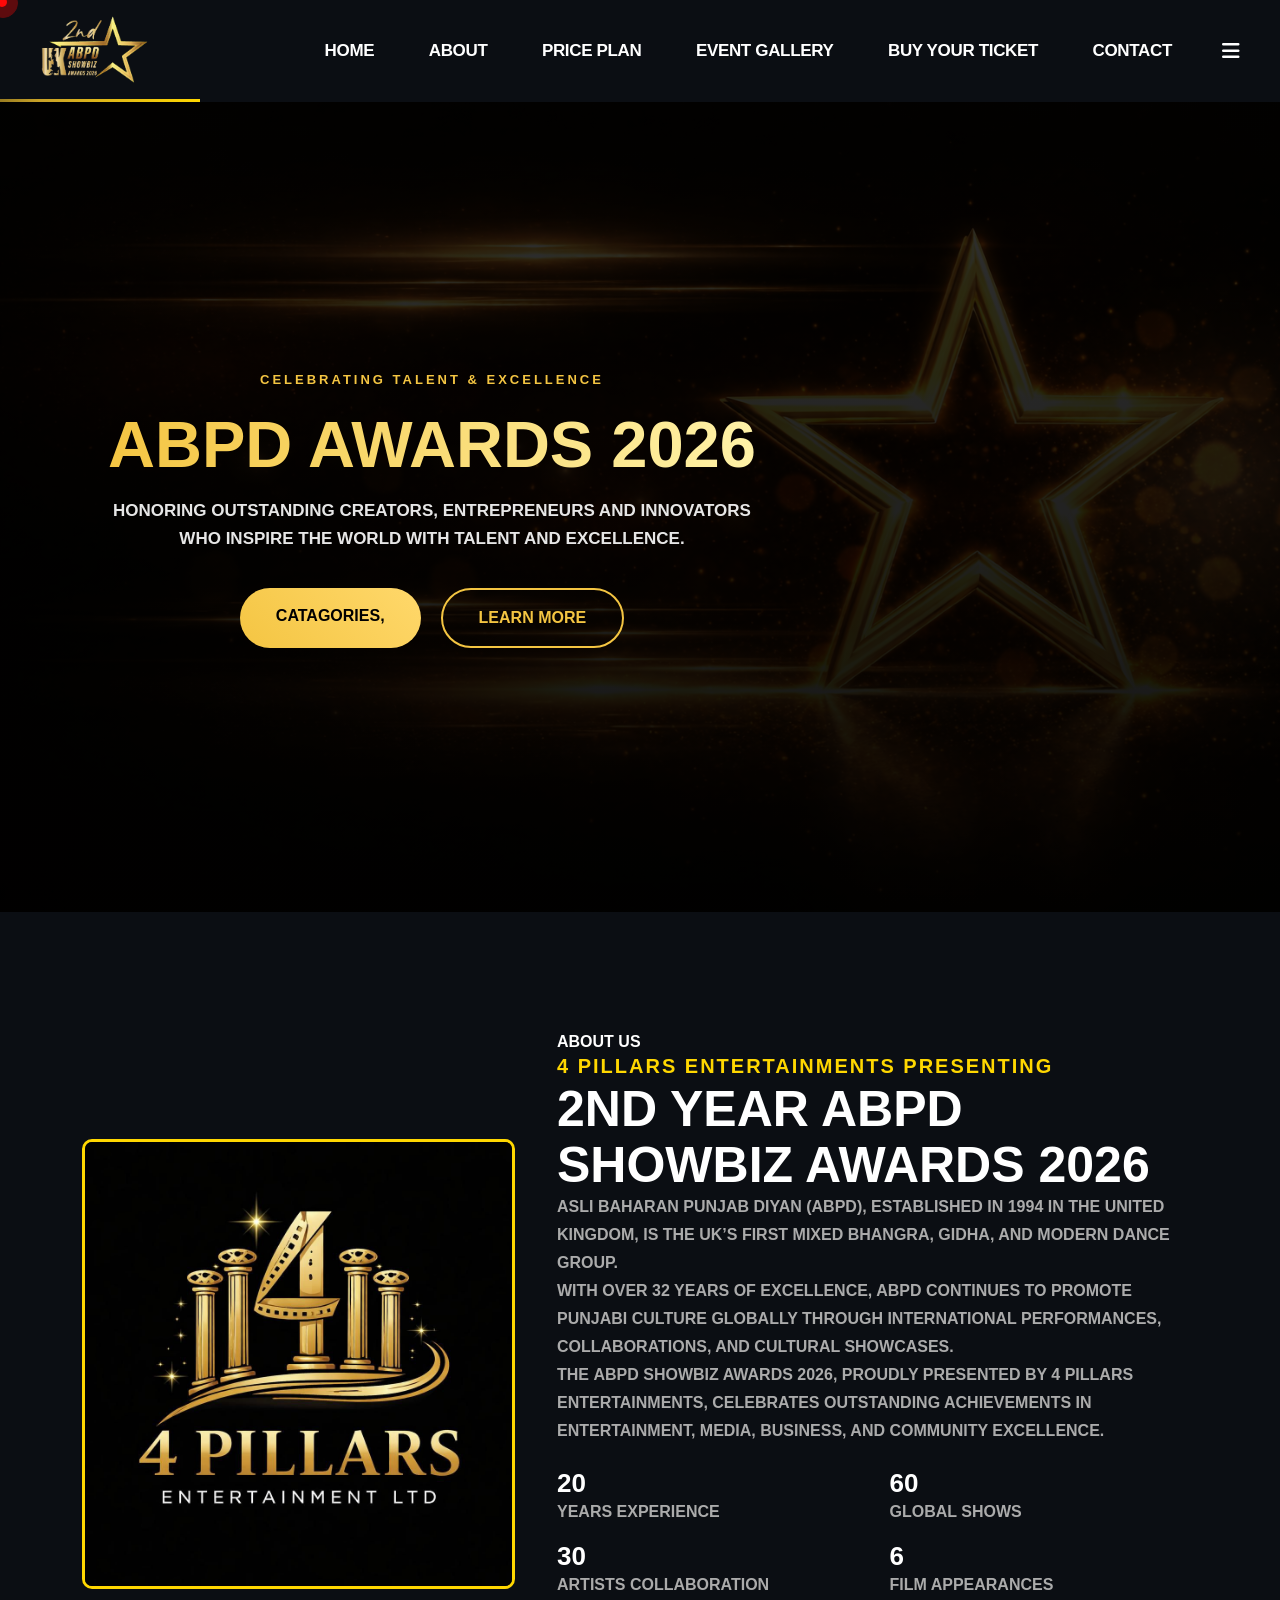
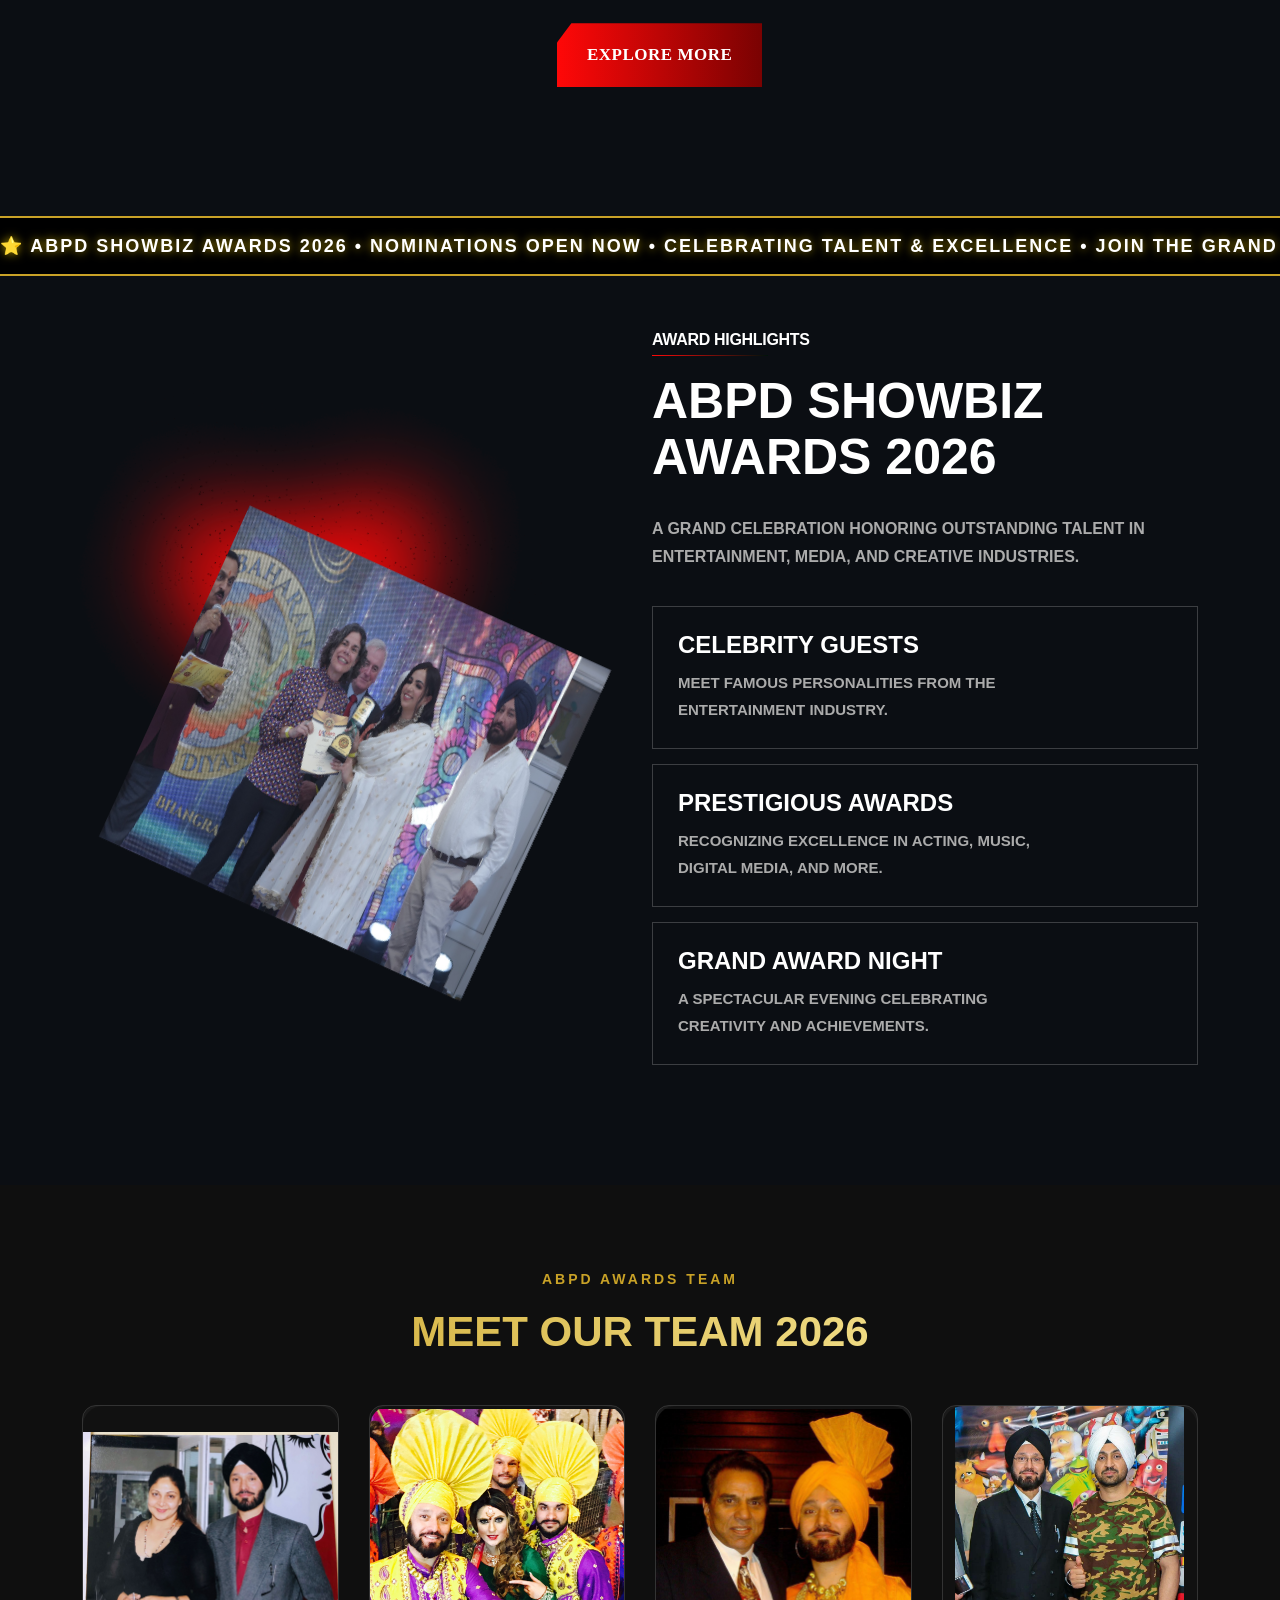
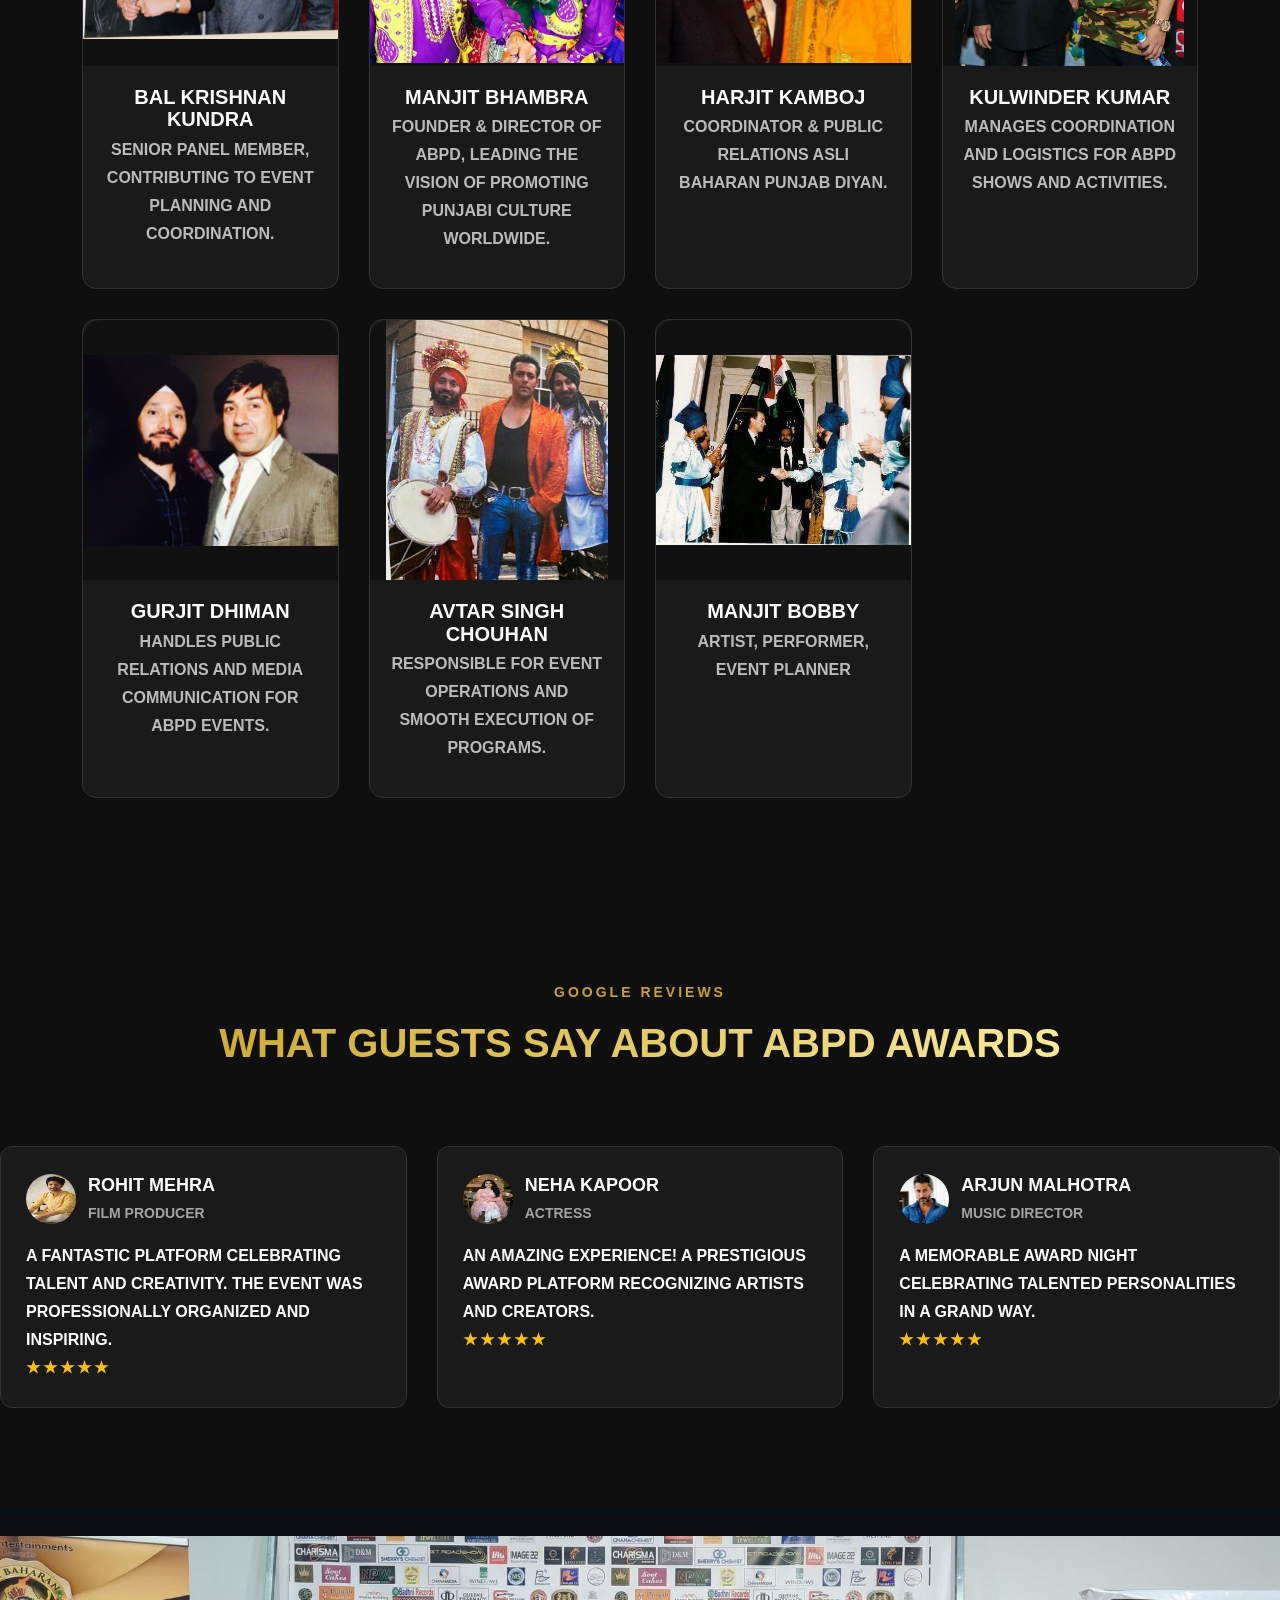
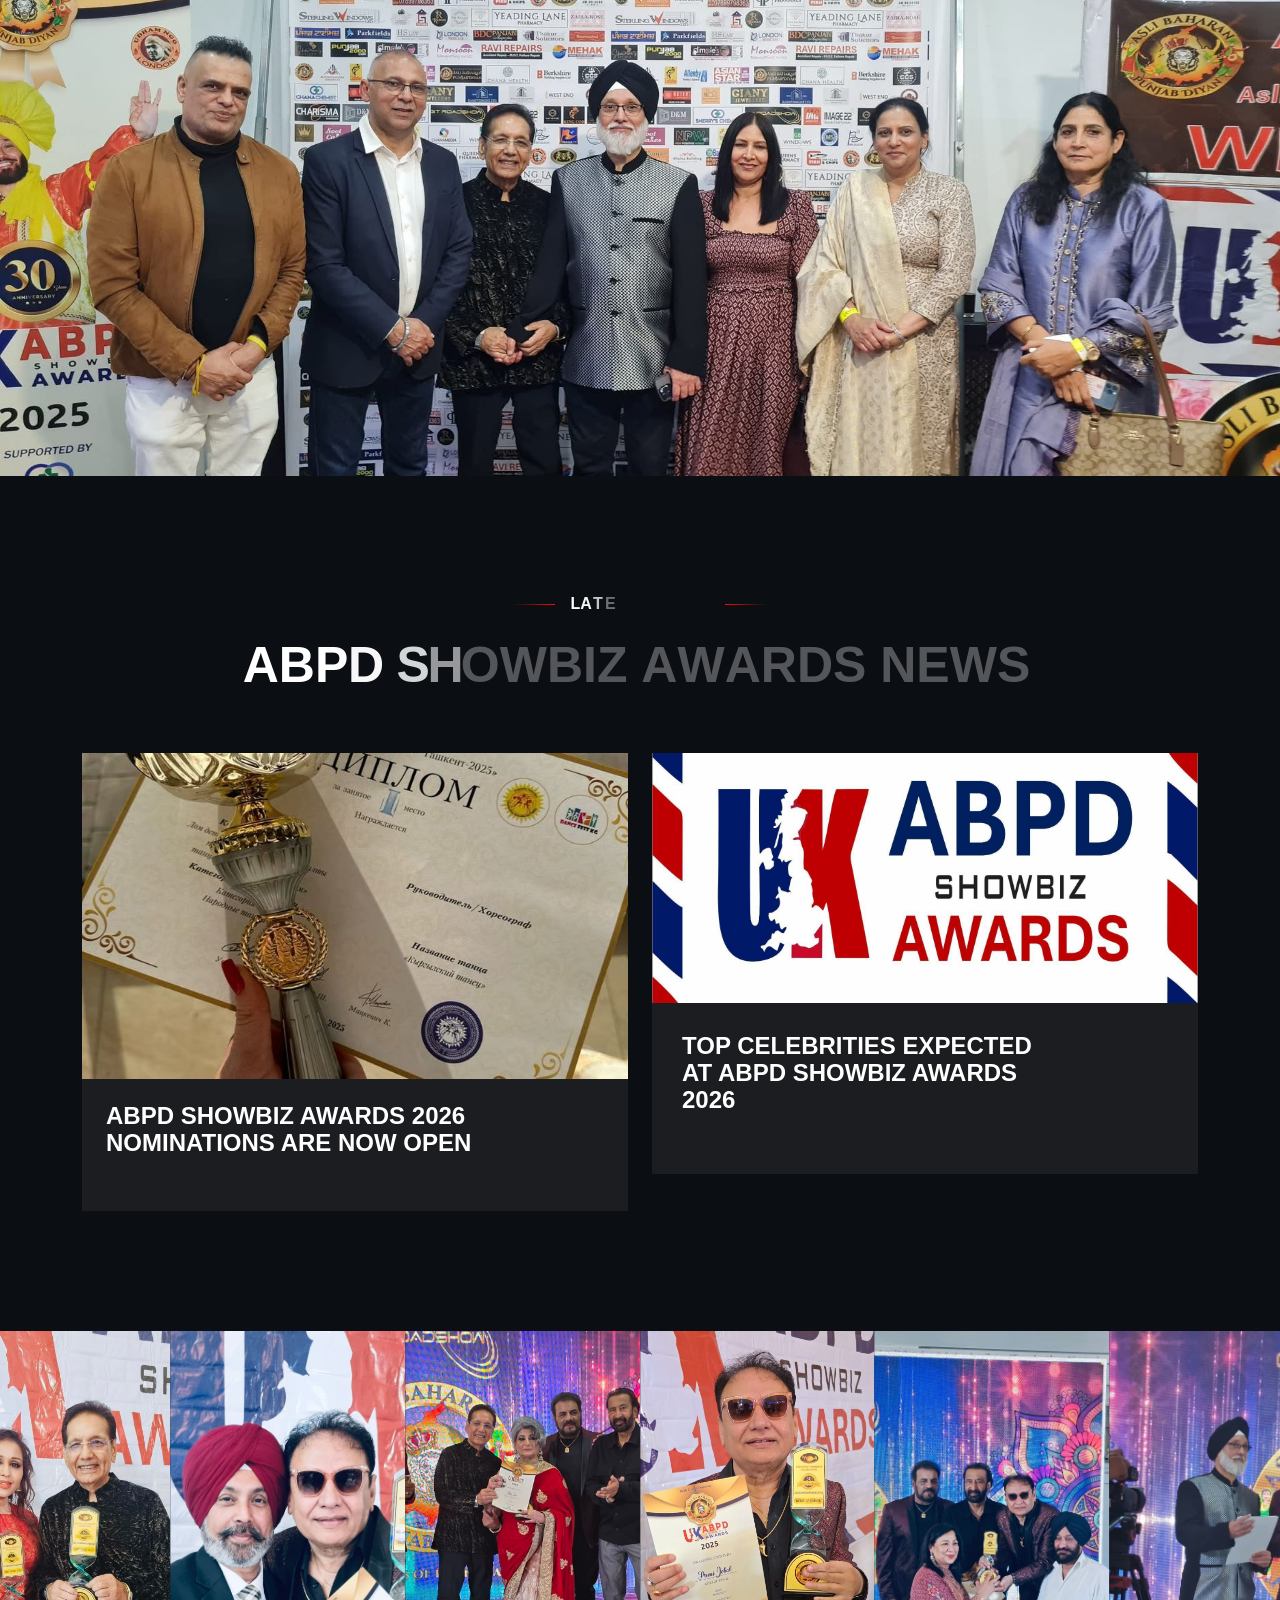
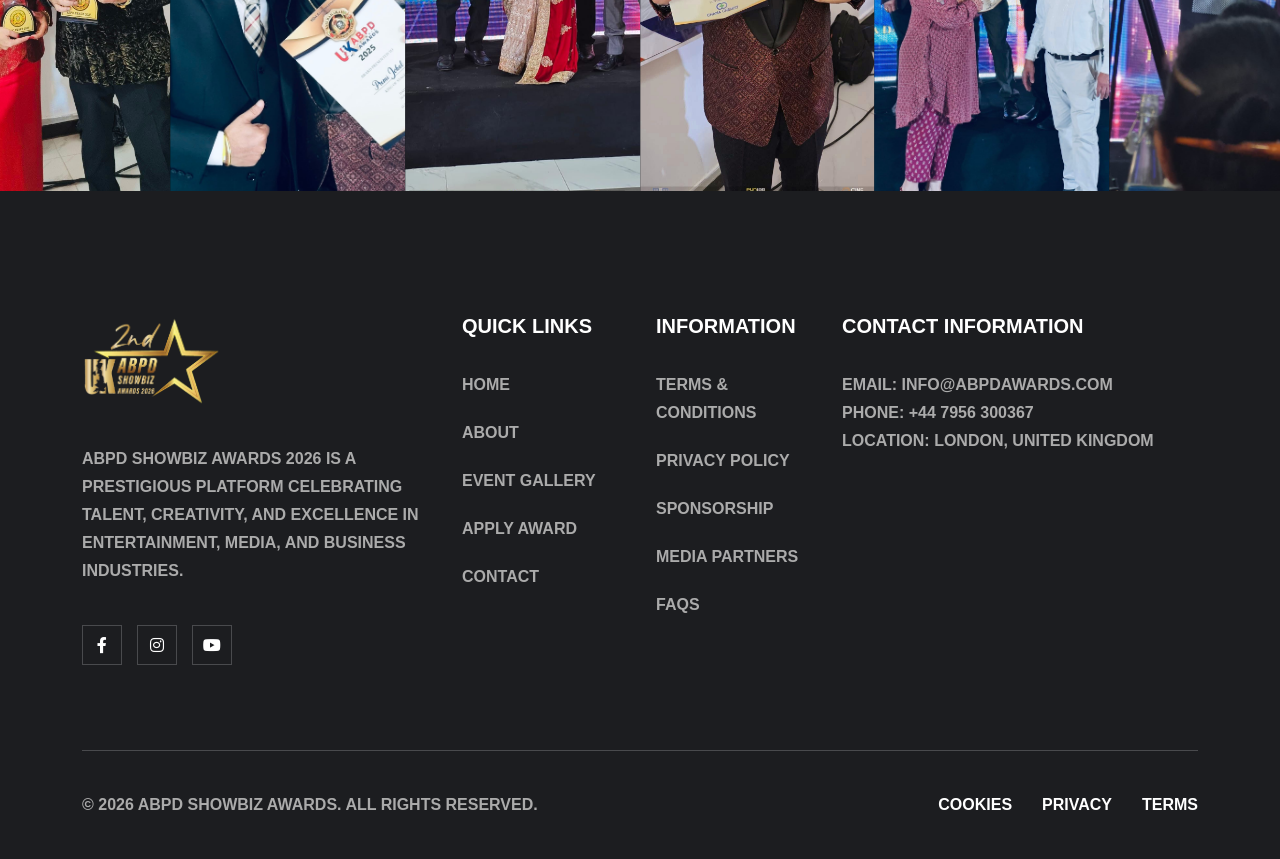
==== commit d377efeb: "update" ====
--- a/index.html
+++ b/index.html
@@ -402,7 +402,7 @@
                 <div class="gt-about-image-2">
                     <img src="catgories/WhatsApp Image 2026-04-14 at 3.27.22 PM.jpeg" 
                          alt="ABPD" 
-                         style="width:80%; height:450px; object-fit:cover; border:3px solid gold; border-radius:10px;">
+                         style="width:96%; height:450px; object-fit:cover; border:3px solid gold; border-radius:10px;">
                 </div>
             </div>
 
